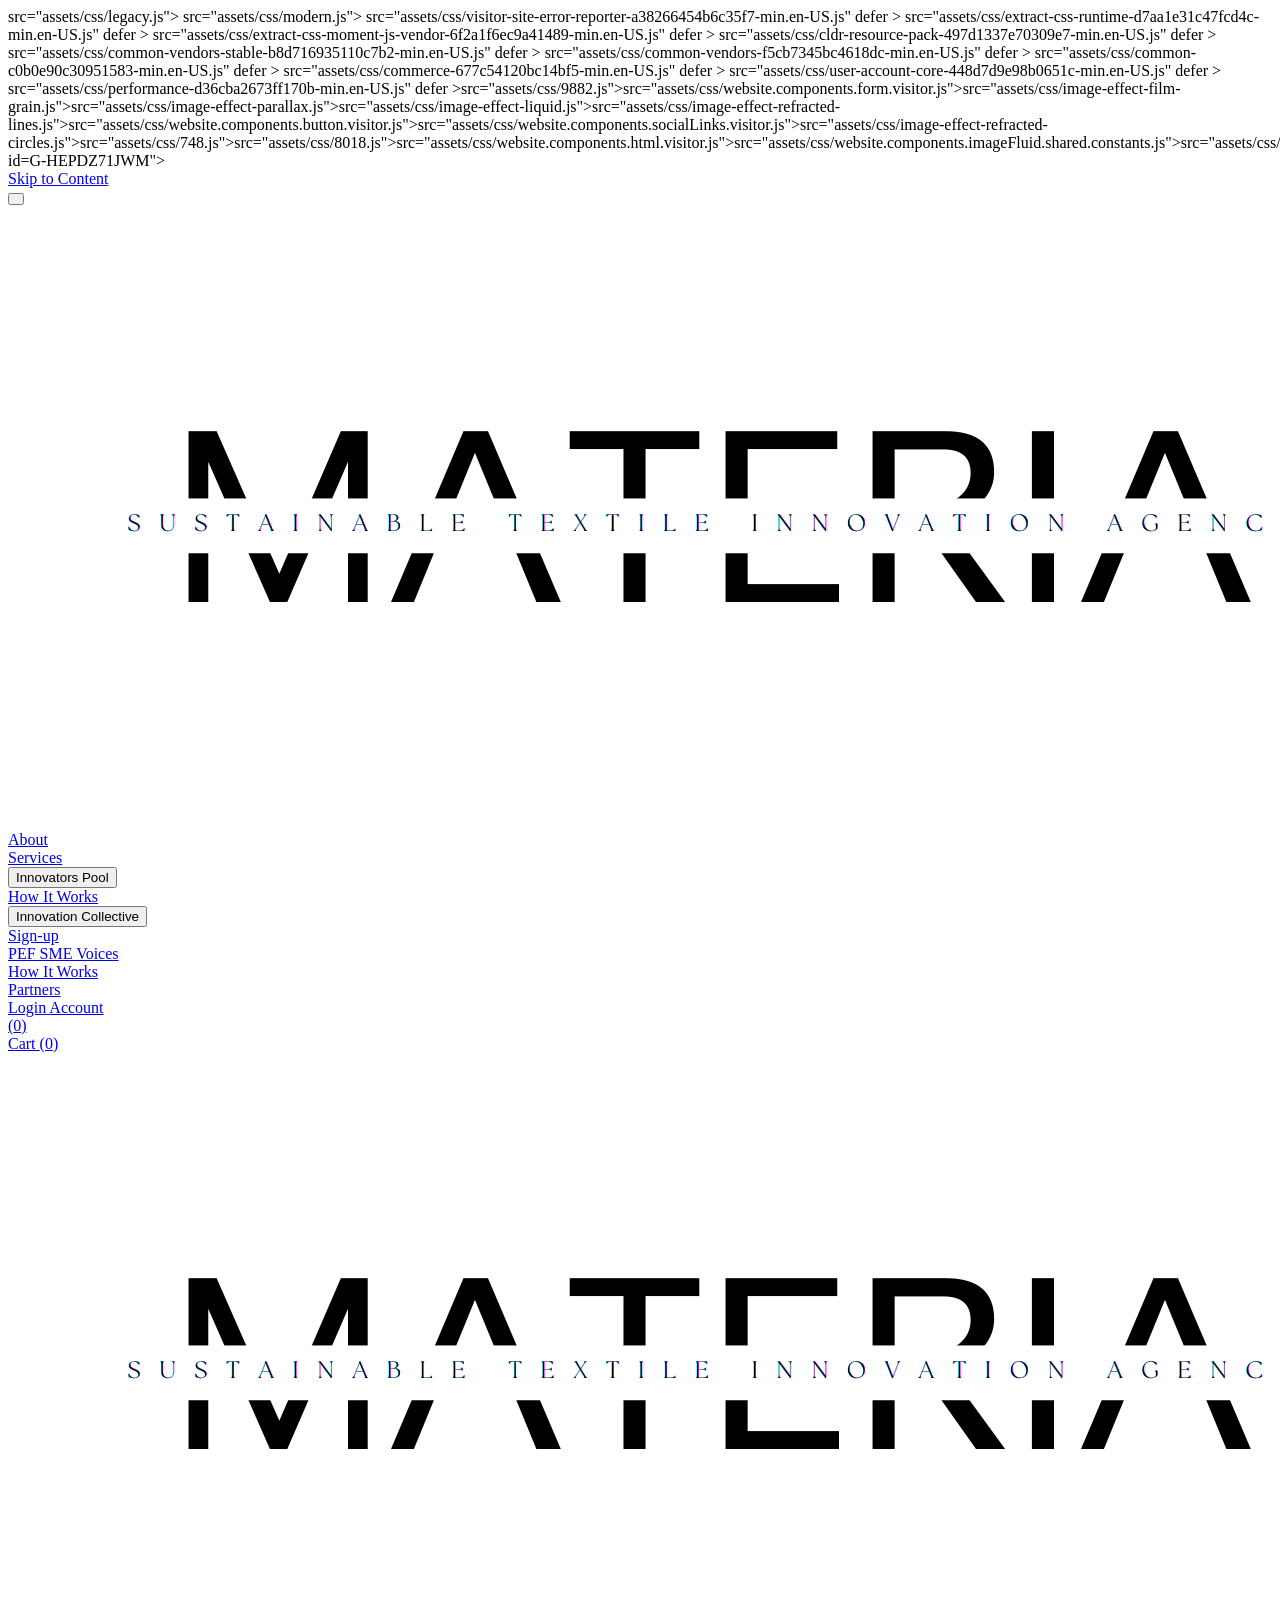
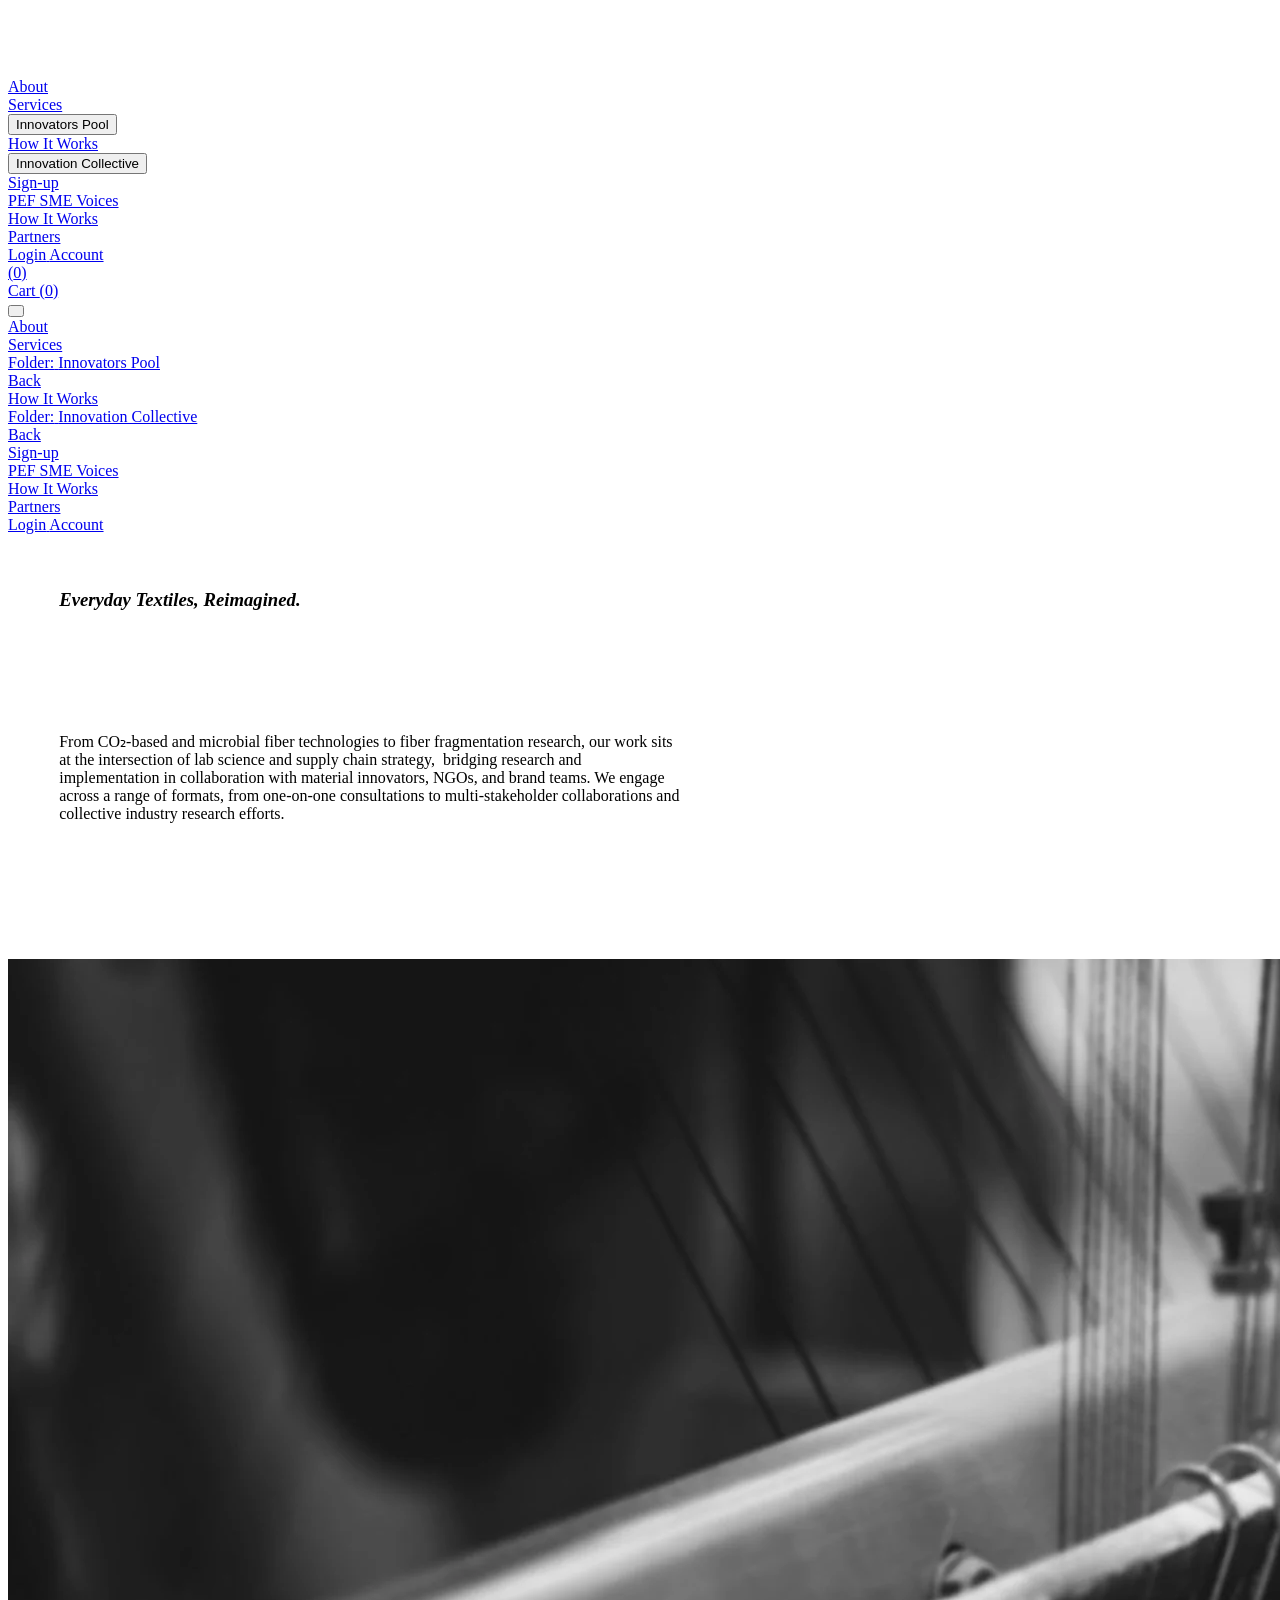
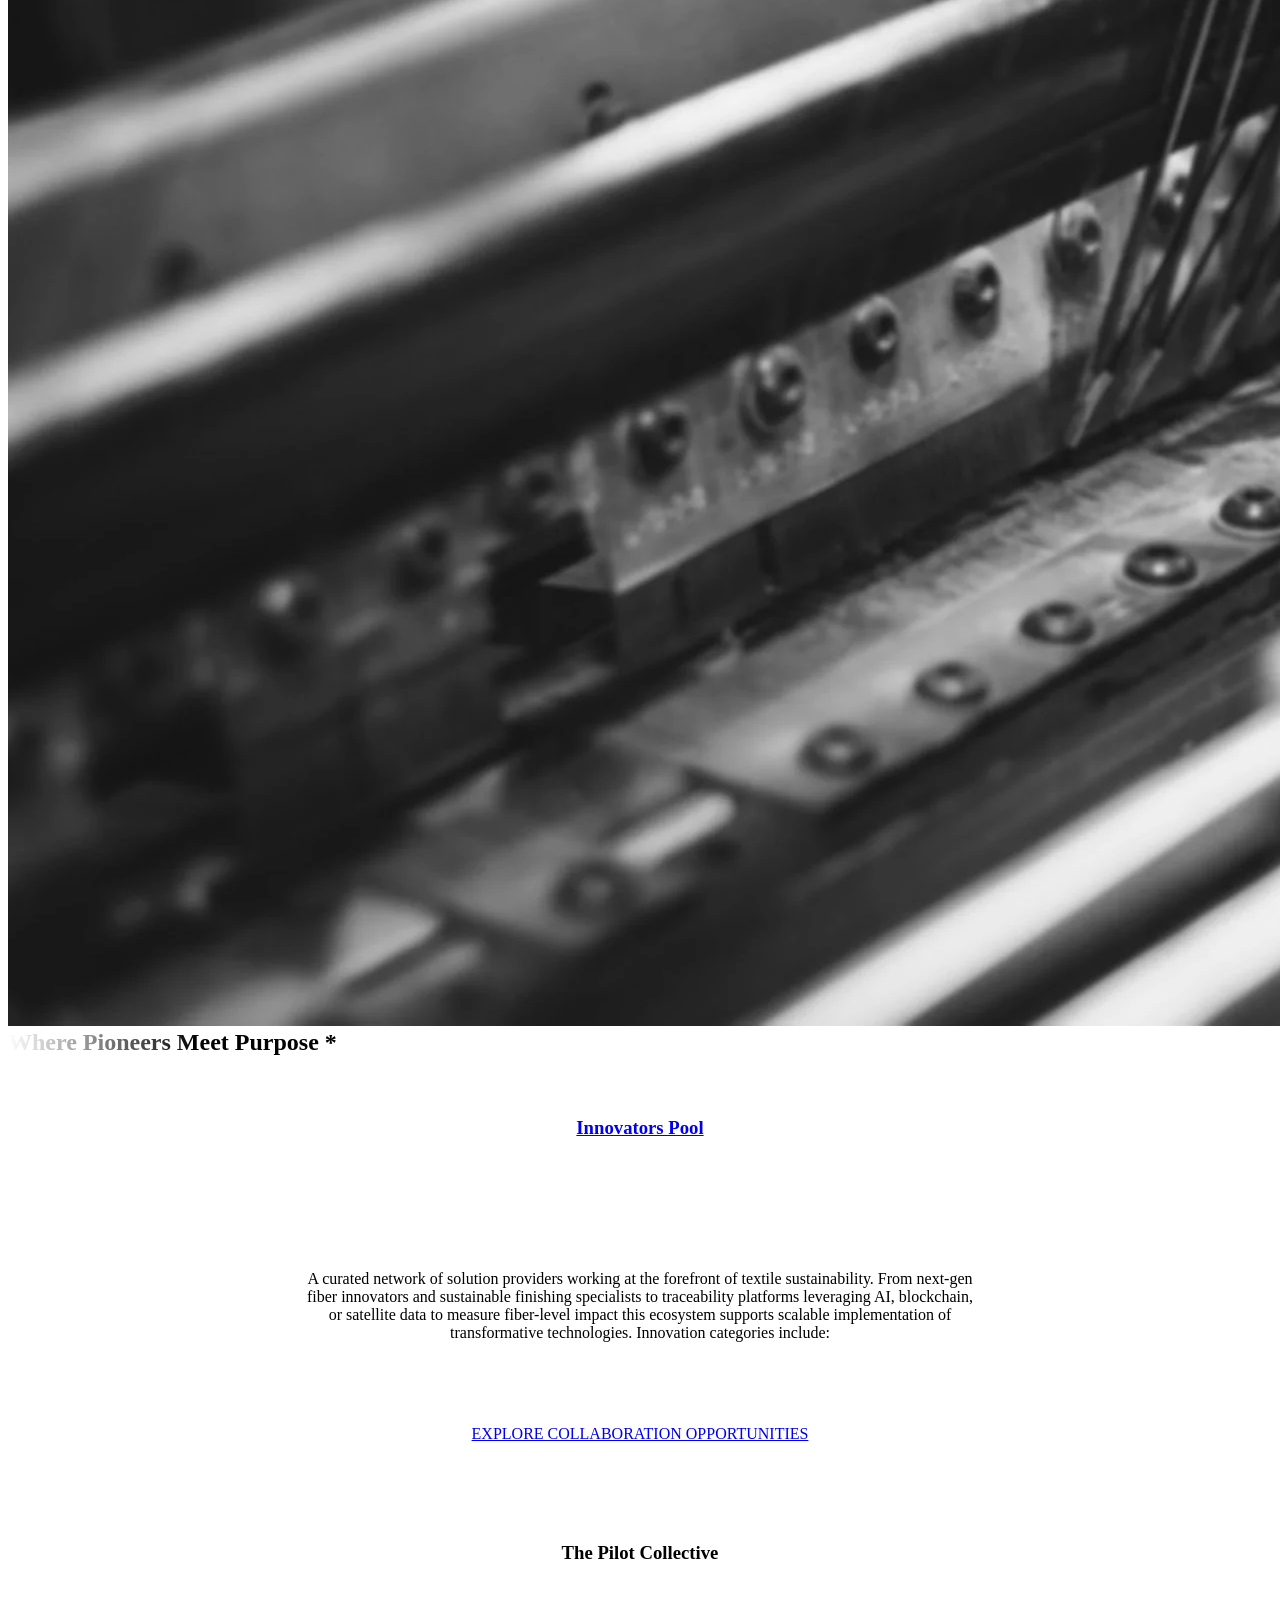
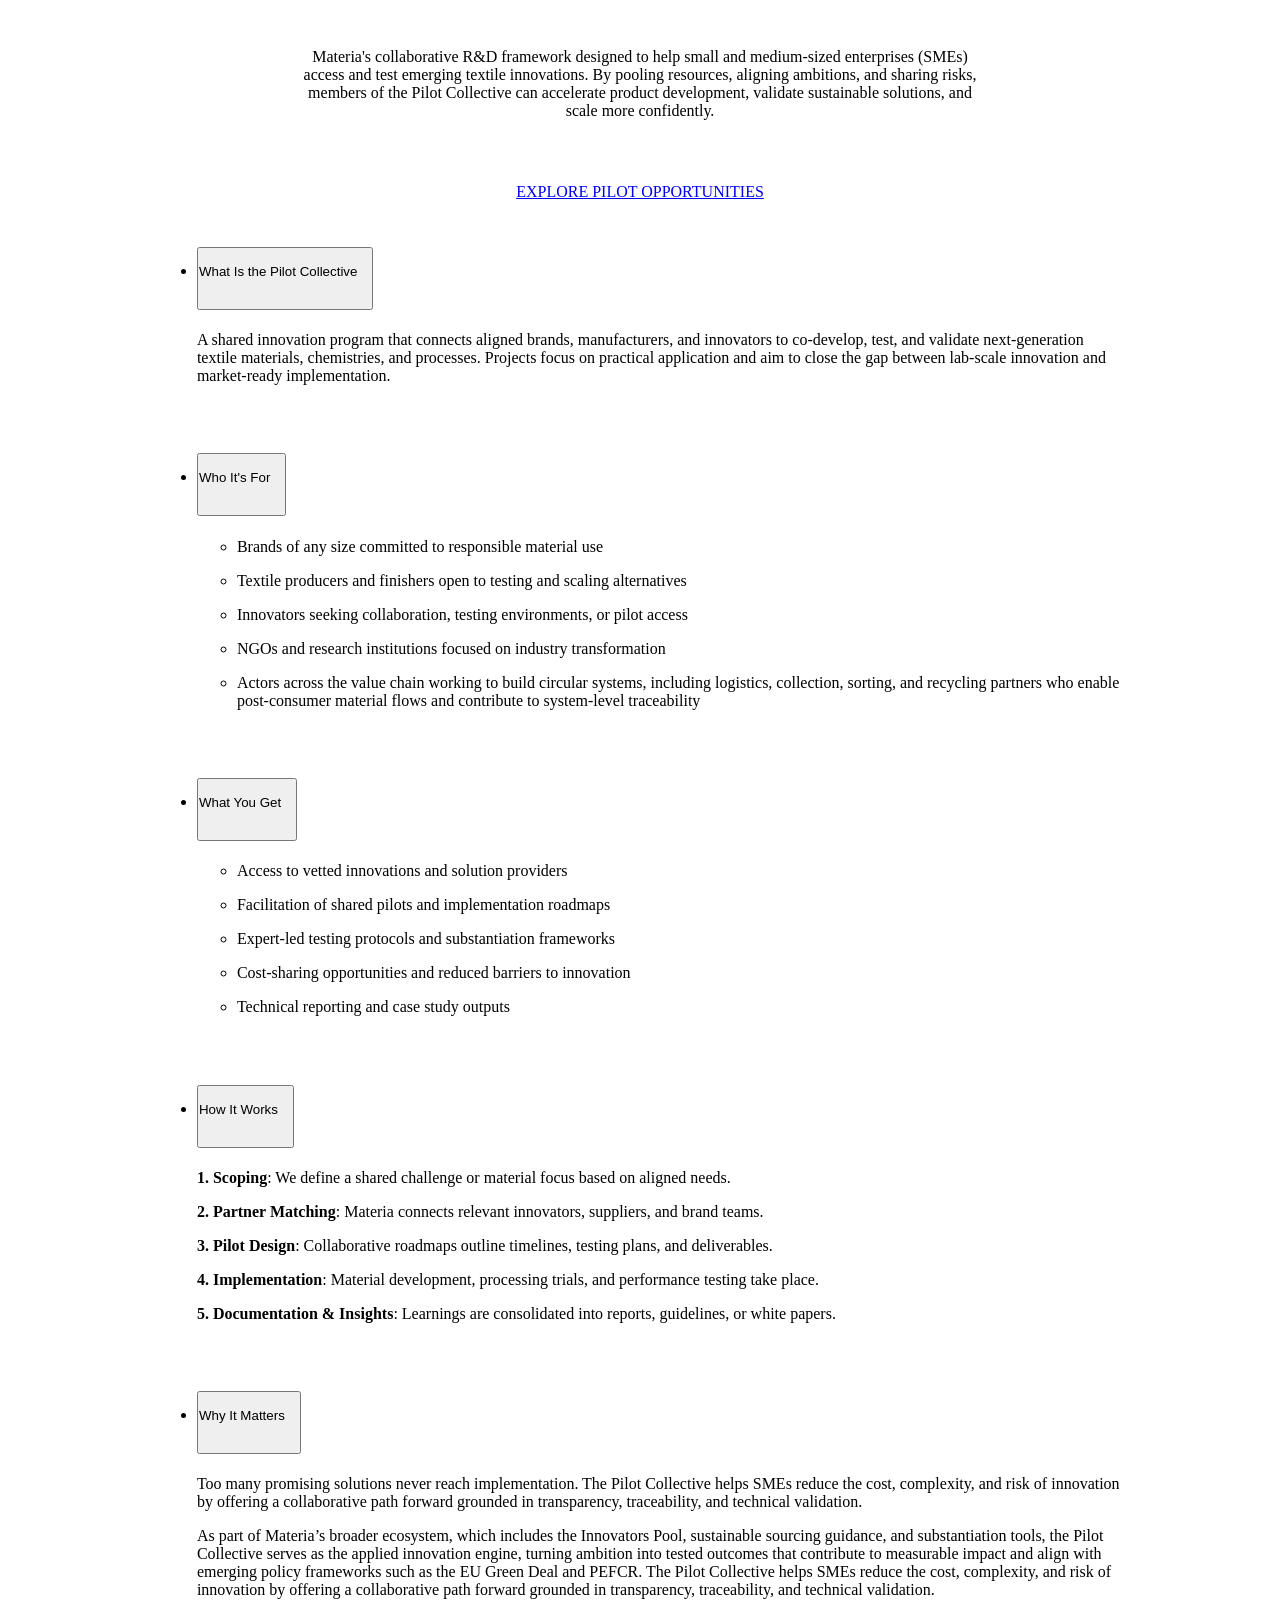
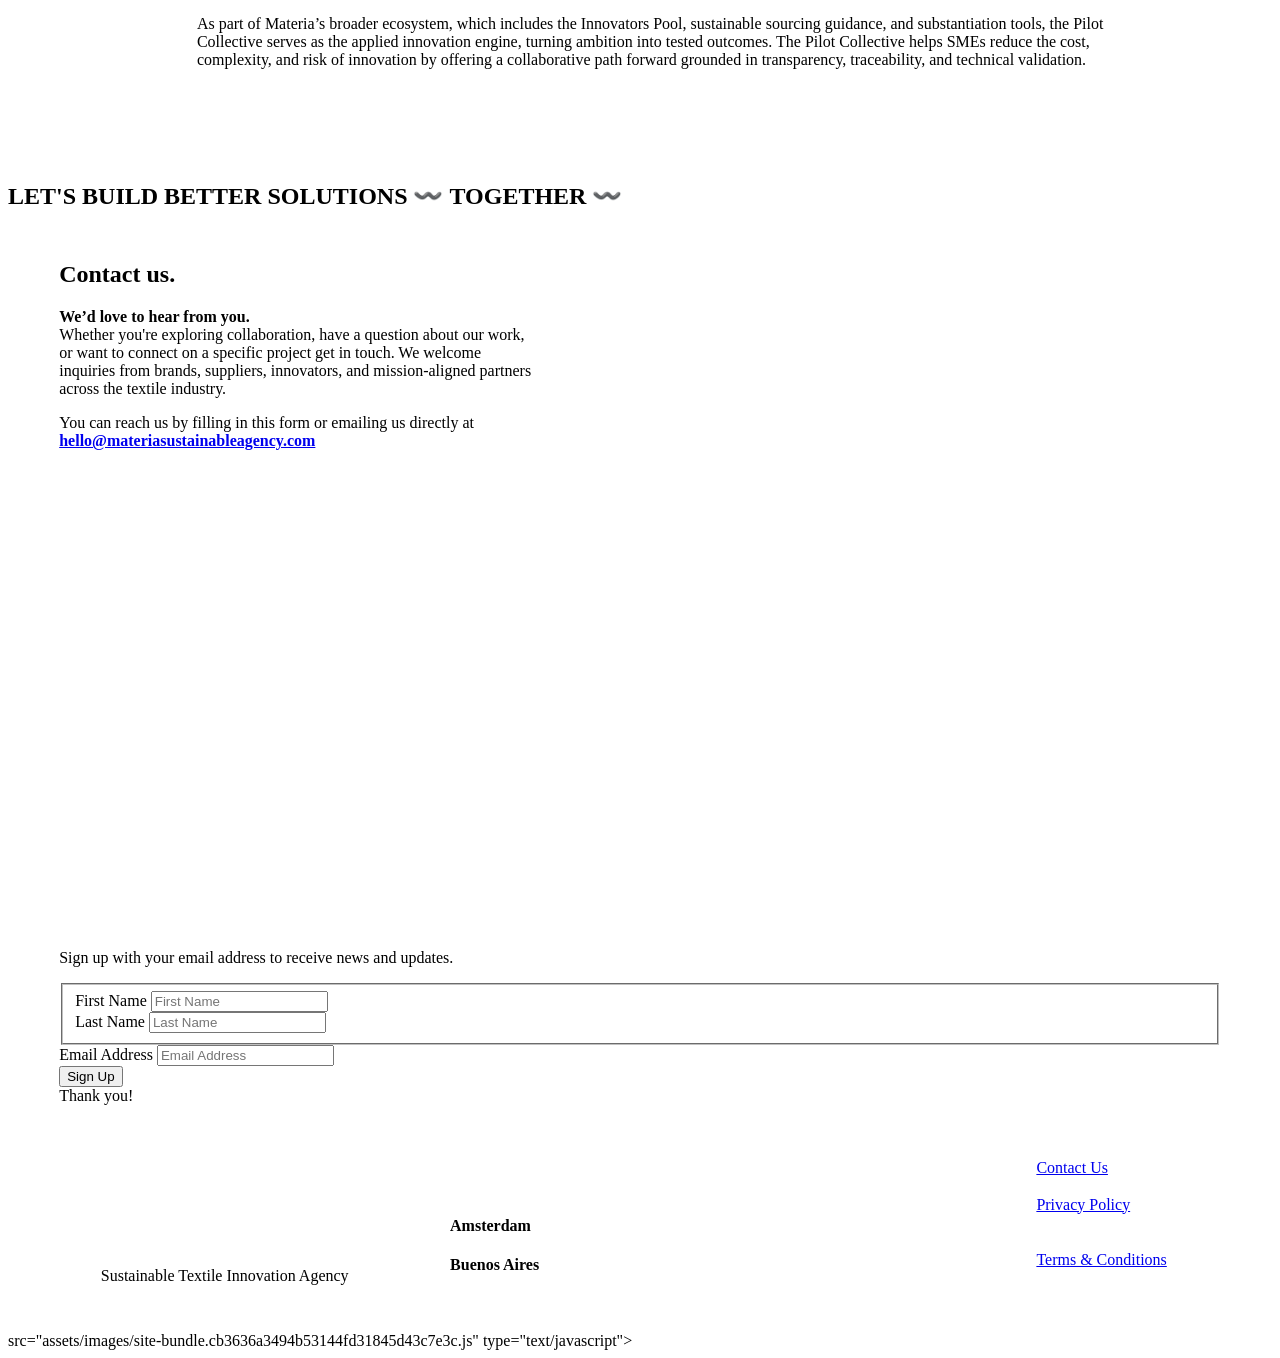
==== index.html @ ab7ad752 "Mirror materiasustainableagency.com — static HTML/CSS site - 14 page templates mirrored from origina" ====
<!doctype html>
<html xmlns:og="http://opengraphprotocol.org/schema/" xmlns:fb="http://www.facebook.com/2008/fbml" lang="en-US"  >
  <head>
    <meta http-equiv="X-UA-Compatible" content="IE=edge,chrome=1">
    <meta name="viewport" content="width=device-width, initial-scale=1">
    <!-- This is Squarespace. --><!-- prism-lizard-k764 -->
<base href="/">
<meta charset="utf-8" />
<title>Materia - Sustainable Textile Innovation Agency | Collaborate for Innovation</title>
<meta http-equiv="Accept-CH" content="Sec-CH-UA-Platform-Version, Sec-CH-UA-Model" /><link rel="icon" type="image/x-icon" href="assets/css/default-favicon.ico"/>
<link rel="canonical" href="index.html"/>
<meta property="og:site_name" content="Materia - Sustainable Textile Innovation Agency"/>
<meta property="og:title" content="Materia - Sustainable Textile Innovation Agency | Collaborate for Innovation"/>
<meta property="og:url" content="https://www.materiasustainableagency.com"/>
<meta property="og:type" content="website"/>
<meta property="og:description" content="Join the Pilot Collective to access sustainable textile innovations through collaboration, resource sharing, and risk reduction for a transformative industry impact."/>
<meta property="og:image" content="http://static1.squarespace.com/static/680e077f65a1b02510ef984a/t/680e09a30bf32423ac5196bc/1745750435104/MATERIA+-+Logo+PNG.png?format=1500w"/>
<meta property="og:image:width" content="1406"/>
<meta property="og:image:height" content="625"/>
<meta itemprop="name" content="Materia - Sustainable Textile Innovation Agency | Collaborate for Innovation"/>
<meta itemprop="url" content="https://www.materiasustainableagency.com"/>
<meta itemprop="description" content="Join the Pilot Collective to access sustainable textile innovations through collaboration, resource sharing, and risk reduction for a transformative industry impact."/>
<meta itemprop="thumbnailUrl" content="http://static1.squarespace.com/static/680e077f65a1b02510ef984a/t/680e09a30bf32423ac5196bc/1745750435104/MATERIA+-+Logo+PNG.png?format=1500w"/>
<link rel="image_src" href="assets/images/MATERIA+-+Logo+PNG.png" />
<meta itemprop="image" content="http://static1.squarespace.com/static/680e077f65a1b02510ef984a/t/680e09a30bf32423ac5196bc/1745750435104/MATERIA+-+Logo+PNG.png?format=1500w"/>
<meta name="twitter:title" content="Materia - Sustainable Textile Innovation Agency | Collaborate for Innovation"/>
<meta name="twitter:image" content="http://static1.squarespace.com/static/680e077f65a1b02510ef984a/t/680e09a30bf32423ac5196bc/1745750435104/MATERIA+-+Logo+PNG.png?format=1500w"/>
<meta name="twitter:url" content="https://www.materiasustainableagency.com"/>
<meta name="twitter:card" content="summary"/>
<meta name="twitter:description" content="Join the Pilot Collective to access sustainable textile innovations through collaboration, resource sharing, and risk reduction for a transformative industry impact."/>
<meta name="description" content="Join the Pilot Collective to access sustainable textile innovations through collaboration, resource sharing, and risk reduction for a transformative industry impact." />

<link rel="preconnect" href="https://fonts.gstatic.com" crossorigin>
<link rel="stylesheet" href="https://fonts.googleapis.com/css2?family=Syne:ital,wght@0,400;0,700&family=Karla:ital,wght@0,400;0,600;0,700;1,400;1,700">src="assets/css/legacy.js"></script>
src="assets/css/modern.js"></script>
<script type="text/javascript">SQUARESPACE_ROLLUPS = {};</script>
<script>(function(rollups, name) { if (!rollups[name]) { rollups[name] = {}; } rollups[name].js = ["//assets.squarespace.com/universal/scripts-compressed/visitor-site-error-reporter-a38266454b6c35f7-min.en-US.js"]; })(SQUARESPACE_ROLLUPS, 'squarespace-visitor_site_error_reporter');</script>
src="assets/css/visitor-site-error-reporter-a38266454b6c35f7-min.en-US.js" defer ></script><script>(function(rollups, name) { if (!rollups[name]) { rollups[name] = {}; } rollups[name].js = ["//assets.squarespace.com/universal/scripts-compressed/extract-css-runtime-d7aa1e31c47fcd4c-min.en-US.js"]; })(SQUARESPACE_ROLLUPS, 'squarespace-extract_css_runtime');</script>
src="assets/css/extract-css-runtime-d7aa1e31c47fcd4c-min.en-US.js" defer ></script><script>(function(rollups, name) { if (!rollups[name]) { rollups[name] = {}; } rollups[name].js = ["//assets.squarespace.com/universal/scripts-compressed/extract-css-moment-js-vendor-6f2a1f6ec9a41489-min.en-US.js"]; })(SQUARESPACE_ROLLUPS, 'squarespace-extract_css_moment_js_vendor');</script>
src="assets/css/extract-css-moment-js-vendor-6f2a1f6ec9a41489-min.en-US.js" defer ></script><script>(function(rollups, name) { if (!rollups[name]) { rollups[name] = {}; } rollups[name].js = ["//assets.squarespace.com/universal/scripts-compressed/cldr-resource-pack-497d1337e70309e7-min.en-US.js"]; })(SQUARESPACE_ROLLUPS, 'squarespace-cldr_resource_pack');</script>
src="assets/css/cldr-resource-pack-497d1337e70309e7-min.en-US.js" defer ></script><script>(function(rollups, name) { if (!rollups[name]) { rollups[name] = {}; } rollups[name].js = ["//assets.squarespace.com/universal/scripts-compressed/common-vendors-stable-b8d716935110c7b2-min.en-US.js"]; })(SQUARESPACE_ROLLUPS, 'squarespace-common_vendors_stable');</script>
src="assets/css/common-vendors-stable-b8d716935110c7b2-min.en-US.js" defer ></script><script>(function(rollups, name) { if (!rollups[name]) { rollups[name] = {}; } rollups[name].js = ["//assets.squarespace.com/universal/scripts-compressed/common-vendors-f5cb7345bc4618dc-min.en-US.js"]; })(SQUARESPACE_ROLLUPS, 'squarespace-common_vendors');</script>
src="assets/css/common-vendors-f5cb7345bc4618dc-min.en-US.js" defer ></script><script>(function(rollups, name) { if (!rollups[name]) { rollups[name] = {}; } rollups[name].js = ["//assets.squarespace.com/universal/scripts-compressed/common-c0b0e90c30951583-min.en-US.js"]; })(SQUARESPACE_ROLLUPS, 'squarespace-common');</script>
src="assets/css/common-c0b0e90c30951583-min.en-US.js" defer ></script><script>(function(rollups, name) { if (!rollups[name]) { rollups[name] = {}; } rollups[name].js = ["//assets.squarespace.com/universal/scripts-compressed/commerce-677c54120bc14bf5-min.en-US.js"]; })(SQUARESPACE_ROLLUPS, 'squarespace-commerce');</script>
src="assets/css/commerce-677c54120bc14bf5-min.en-US.js" defer ></script><script>(function(rollups, name) { if (!rollups[name]) { rollups[name] = {}; } rollups[name].css = ["//assets.squarespace.com/universal/styles-compressed/commerce-d50e5960dc9fd059-min.en-US.css"]; })(SQUARESPACE_ROLLUPS, 'squarespace-commerce');</script>
<link rel="stylesheet" type="text/css" href="assets/css/commerce-d50e5960dc9fd059-min.en-US.css"><script>(function(rollups, name) { if (!rollups[name]) { rollups[name] = {}; } rollups[name].js = ["//assets.squarespace.com/universal/scripts-compressed/user-account-core-448d7d9e98b0651c-min.en-US.js"]; })(SQUARESPACE_ROLLUPS, 'squarespace-user_account_core');</script>
src="assets/css/user-account-core-448d7d9e98b0651c-min.en-US.js" defer ></script><script>(function(rollups, name) { if (!rollups[name]) { rollups[name] = {}; } rollups[name].css = ["//assets.squarespace.com/universal/styles-compressed/user-account-core-26ba6780417ce392-min.en-US.css"]; })(SQUARESPACE_ROLLUPS, 'squarespace-user_account_core');</script>
<link rel="stylesheet" type="text/css" href="assets/css/user-account-core-26ba6780417ce392-min.en-US.css"><script>(function(rollups, name) { if (!rollups[name]) { rollups[name] = {}; } rollups[name].js = ["//assets.squarespace.com/universal/scripts-compressed/performance-d36cba2673ff170b-min.en-US.js"]; })(SQUARESPACE_ROLLUPS, 'squarespace-performance');</script>
src="assets/css/performance-d36cba2673ff170b-min.en-US.js" defer ></script><script data-name="static-context">Static = window.Static || {}; Static.SQUARESPACE_CONTEXT = {"betaFeatureFlags":["campaigns_thumbnail_layout","campaigns_discount_section_in_automations","enable_modernized_pdp_m3_fluid","marketing_landing_page","i18n_beta_website_locales","supports_versioned_template_assets","enable_modernized_pdp_m3_layout_ux","new_stacked_index","scripts_defer","contacts_and_campaigns_redesign","marketing_automations","campaigns_new_image_layout_picker","enable_form_submission_trigger","campaigns_table_v2","campaigns_merch_state","modernized-pdp-m2-enabled","override_block_styles","nested_categories","campaigns_import_discounts","campaigns_discount_section_in_blasts","member_areas_feature"],"facebookAppId":"314192535267336","facebookApiVersion":"v6.0","rollups":{"squarespace-announcement-bar":{"js":"//assets.squarespace.com/universal/scripts-compressed/announcement-bar-7d23b797b928ad79-min.en-US.js"},"squarespace-audio-player":{"css":"//assets.squarespace.com/universal/styles-compressed/audio-player-b05f5197a871c566-min.en-US.css","js":"//assets.squarespace.com/universal/scripts-compressed/audio-player-c60bb2be73b38499-min.en-US.js"},"squarespace-blog-collection-list":{"css":"//assets.squarespace.com/universal/styles-compressed/blog-collection-list-b4046463b72f34e2-min.en-US.css","js":"//assets.squarespace.com/universal/scripts-compressed/blog-collection-list-15fe8e2040ce7dfd-min.en-US.js"},"squarespace-calendar-block-renderer":{"css":"//assets.squarespace.com/universal/styles-compressed/calendar-block-renderer-c3fef2a497c8e56b-min.en-US.css","js":"//assets.squarespace.com/universal/scripts-compressed/calendar-block-renderer-7a7aa8ffdf04fbd6-min.en-US.js"},"squarespace-chartjs-helpers":{"css":"//assets.squarespace.com/universal/styles-compressed/chartjs-helpers-96b256171ee039c1-min.en-US.css","js":"//assets.squarespace.com/universal/scripts-compressed/chartjs-helpers-c8071a4b9e053ae8-min.en-US.js"},"squarespace-comments":{"css":"//assets.squarespace.com/universal/styles-compressed/comments-b49401c177b09d3a-min.en-US.css","js":"//assets.squarespace.com/universal/scripts-compressed/comments-bddefb890ea5dcc1-min.en-US.js"},"squarespace-custom-css-popup":{"css":"//assets.squarespace.com/universal/styles-compressed/custom-css-popup-1a480b1e385012d9-min.en-US.css","js":"//assets.squarespace.com/universal/scripts-compressed/custom-css-popup-c6845792188dd355-min.en-US.js"},"squarespace-dialog":{"css":"//assets.squarespace.com/universal/styles-compressed/dialog-86aacd645d83874c-min.en-US.css","js":"//assets.squarespace.com/universal/scripts-compressed/dialog-43af232b5b9f10e8-min.en-US.js"},"squarespace-events-collection":{"css":"//assets.squarespace.com/universal/styles-compressed/events-collection-c3fef2a497c8e56b-min.en-US.css","js":"//assets.squarespace.com/universal/scripts-compressed/events-collection-08c340e60b427cf7-min.en-US.js"},"squarespace-form-rendering-utils":{"js":"//assets.squarespace.com/universal/scripts-compressed/form-rendering-utils-f153db27a619c85b-min.en-US.js"},"squarespace-forms":{"css":"//assets.squarespace.com/universal/styles-compressed/forms-0afd3c6ac30bbab1-min.en-US.css","js":"//assets.squarespace.com/universal/scripts-compressed/forms-a9900fac37551bbd-min.en-US.js"},"squarespace-gallery-collection-list":{"css":"//assets.squarespace.com/universal/styles-compressed/gallery-collection-list-b4046463b72f34e2-min.en-US.css","js":"//assets.squarespace.com/universal/scripts-compressed/gallery-collection-list-8b143e186ac2fb87-min.en-US.js"},"squarespace-image-zoom":{"css":"//assets.squarespace.com/universal/styles-compressed/image-zoom-b4046463b72f34e2-min.en-US.css","js":"//assets.squarespace.com/universal/scripts-compressed/image-zoom-8cdcb4f2aa4cc393-min.en-US.js"},"squarespace-pinterest":{"css":"//assets.squarespace.com/universal/styles-compressed/pinterest-b4046463b72f34e2-min.en-US.css","js":"//assets.squarespace.com/universal/scripts-compressed/pinterest-ef1ddf1938bbe1ec-min.en-US.js"},"squarespace-popup-overlay":{"css":"//assets.squarespace.com/universal/styles-compressed/popup-overlay-b742b752f5880972-min.en-US.css","js":"//assets.squarespace.com/universal/scripts-compressed/popup-overlay-4863f7c71140b0ee-min.en-US.js"},"squarespace-product-quick-view":{"css":"//assets.squarespace.com/universal/styles-compressed/product-quick-view-0afd3c6ac30bbab1-min.en-US.css","js":"//assets.squarespace.com/universal/scripts-compressed/product-quick-view-365d5c8704bf158d-min.en-US.js"},"squarespace-products-collection-item-v2":{"css":"//assets.squarespace.com/universal/styles-compressed/products-collection-item-v2-b4046463b72f34e2-min.en-US.css","js":"//assets.squarespace.com/universal/scripts-compressed/products-collection-item-v2-cde985e705f7f8f3-min.en-US.js"},"squarespace-products-collection-list-v2":{"css":"//assets.squarespace.com/universal/styles-compressed/products-collection-list-v2-b4046463b72f34e2-min.en-US.css","js":"//assets.squarespace.com/universal/scripts-compressed/products-collection-list-v2-3ad779aab89e1fdd-min.en-US.js"},"squarespace-search-page":{"css":"//assets.squarespace.com/universal/styles-compressed/search-page-90a67fc09b9b32c6-min.en-US.css","js":"//assets.squarespace.com/universal/scripts-compressed/search-page-e7552dee9c46a35f-min.en-US.js"},"squarespace-search-preview":{"js":"//assets.squarespace.com/universal/scripts-compressed/search-preview-652967ae9419c5e6-min.en-US.js"},"squarespace-simple-liking":{"css":"//assets.squarespace.com/universal/styles-compressed/simple-liking-701bf8bbc05ec6aa-min.en-US.css","js":"//assets.squarespace.com/universal/scripts-compressed/simple-liking-920708d91ca1d6da-min.en-US.js"},"squarespace-social-buttons":{"css":"//assets.squarespace.com/universal/styles-compressed/social-buttons-95032e5fa98e47a5-min.en-US.css","js":"//assets.squarespace.com/universal/scripts-compressed/social-buttons-1cde5dc3ac3f3630-min.en-US.js"},"squarespace-tourdates":{"css":"//assets.squarespace.com/universal/styles-compressed/tourdates-b4046463b72f34e2-min.en-US.css","js":"//assets.squarespace.com/universal/scripts-compressed/tourdates-fe17d9f37d1b39bd-min.en-US.js"},"squarespace-website-overlays-manager":{"css":"//assets.squarespace.com/universal/styles-compressed/website-overlays-manager-07ea5a4e004e6710-min.en-US.css","js":"//assets.squarespace.com/universal/scripts-compressed/website-overlays-manager-630f95445a578b38-min.en-US.js"}},"pageType":2,"website":{"id":"680e077f65a1b02510ef984a","identifier":"prism-lizard-k764","websiteType":1,"contentModifiedOn":1774958590339,"cloneable":false,"hasBeenCloneable":false,"siteStatus":{},"language":"en-US","translationLocale":"en-US","formattingLocale":"en-US","timeZone":"Europe/Amsterdam","machineTimeZoneOffset":7200000,"timeZoneOffset":7200000,"timeZoneAbbr":"CEST","siteTitle":"Materia - Sustainable Textile Innovation Agency","fullSiteTitle":"Materia - Sustainable Textile Innovation Agency | Collaborate for Innovation","location":{},"logoImageId":"680e09a30bf32423ac5196bc","shareButtonOptions":{"8":true,"4":true,"3":true,"7":true,"1":true,"6":true,"2":true},"logoImageUrl":"//images.squarespace-cdn.com/content/v1/680e077f65a1b02510ef984a/61386ba9-0ee8-4f7d-9ab0-135125fefe93/MATERIA+-+Logo+PNG.png","authenticUrl":"https://www.materiasustainableagency.com","internalUrl":"https://prism-lizard-k764.squarespace.com","baseUrl":"https://www.materiasustainableagency.com","primaryDomain":"www.materiasustainableagency.com","sslSetting":3,"isHstsEnabled":true,"socialAccounts":[{"serviceId":65,"screenname":"LinkedIn","addedOn":1746877442982,"profileUrl":"https://www.linkedin.com/company/materia-sustainable-textile-innovation-agency/","iconEnabled":true,"serviceName":"linkedin-unauth"},{"serviceId":64,"screenname":"Instagram","addedOn":1746908213581,"profileUrl":"http://instagram.com/materiasustainableagency","iconEnabled":true,"serviceName":"instagram-unauth"}],"typekitId":"","statsMigrated":false,"imageMetadataProcessingEnabled":false,"screenshotId":"3ccc107c9983d16a35c9fac1e301f8f6c430a907052555e710e66af5d8930248","captchaSettings":{"siteKey":"","enabledForDonations":false},"showOwnerLogin":false},"websiteSettings":{"id":"680e078065a1b02510ef9851","websiteId":"680e077f65a1b02510ef984a","subjects":[],"country":"NL","state":"NH","simpleLikingEnabled":true,"mobileInfoBarSettings":{"isContactEmailEnabled":false,"isContactPhoneNumberEnabled":false,"isLocationEnabled":false,"isBusinessHoursEnabled":false},"announcementBarSettings":{"style":2,"text":"<p data-rte-preserve-empty=\"true\" style=\"white-space:pre-wrap;\">\uD83D\uDEA8 <strong>SME VOICES NEEDED</strong>: Make your voice heard\u2014share how PEF shows up in your business. <strong>Take the 10-min PEF SME Voices survey now!</strong></p>","clickthroughUrl":{"url":"/pef-sme-voices-form","newWindow":true}},"commentLikesAllowed":true,"commentAnonAllowed":true,"commentThreaded":true,"commentApprovalRequired":false,"commentAvatarsOn":true,"commentSortType":2,"commentFlagThreshold":0,"commentFlagsAllowed":true,"commentEnableByDefault":true,"commentDisableAfterDaysDefault":0,"disqusShortname":"","commentsEnabled":false,"businessHours":{},"storeSettings":{"returnPolicy":null,"termsOfService":null,"privacyPolicy":null,"expressCheckout":false,"continueShoppingLinkUrl":"/","useLightCart":false,"showNoteField":false,"shippingCountryDefaultValue":"US","billToShippingDefaultValue":false,"showShippingPhoneNumber":true,"isShippingPhoneRequired":false,"showBillingPhoneNumber":true,"isBillingPhoneRequired":false,"currenciesSupported":["USD","CAD","GBP","AUD","EUR","CHF","NOK","SEK","DKK","NZD","SGD","MXN","HKD","CZK","ILS","MYR","RUB","PHP","PLN","THB","BRL","ARS","COP","IDR","INR","JPY","ZAR"],"defaultCurrency":"USD","selectedCurrency":"EUR","measurementStandard":1,"showCustomCheckoutForm":false,"checkoutPageMarketingOptInEnabled":true,"enableMailingListOptInByDefault":false,"sameAsRetailLocation":false,"merchandisingSettings":{"scarcityEnabledOnProductItems":false,"scarcityEnabledOnProductBlocks":false,"scarcityMessageType":"DEFAULT_SCARCITY_MESSAGE","scarcityThreshold":10,"multipleQuantityAllowedForServices":true,"restockNotificationsEnabled":false,"restockNotificationsSuccessText":"","restockNotificationsMailingListSignUpEnabled":false,"relatedProductsEnabled":false,"relatedProductsOrdering":"random","soldOutVariantsDropdownDisabled":false,"productComposerOptedIn":false,"productComposerABTestOptedOut":false,"productReviewsEnabled":false},"minimumOrderSubtotalEnabled":false,"minimumOrderSubtotal":{"currency":"EUR","value":"0.00"},"addToCartConfirmationType":2,"isLive":false,"multipleQuantityAllowedForServices":true},"useEscapeKeyToLogin":false,"ssBadgeType":1,"ssBadgePosition":4,"ssBadgeVisibility":1,"ssBadgeDevices":1,"pinterestOverlayOptions":{"mode":"disabled"},"userAccountsSettings":{"loginAllowed":true,"signupAllowed":true}},"cookieSettings":{"isCookieBannerEnabled":false,"isRestrictiveCookiePolicyEnabled":false,"cookieBannerText":"","cookieBannerTheme":"","cookieBannerVariant":"","cookieBannerPosition":"","cookieBannerCtaVariant":"","cookieBannerCtaText":"","cookieBannerAcceptType":"OPT_IN","cookieBannerOptOutCtaText":"","cookieBannerHasOptOut":false,"cookieBannerHasManageCookies":true,"cookieBannerManageCookiesLabel":"","cookieBannerSavedPreferencesText":"","cookieBannerSavedPreferencesLayout":"PILL"},"websiteCloneable":false,"collection":{"title":"Home","id":"680e08c4e53c771516bb6bfc","fullUrl":"/","type":10,"permissionType":1},"subscribed":false,"appDomain":"squarespace.com","templateTweakable":true,"tweakJSON":{"form-use-theme-colors":"true","header-logo-height":"133px","header-mobile-logo-max-height":"66px","header-vert-padding":"0.0vw","header-width":"Inset","maxPageWidth":"1400px","mobile-header-vert-padding":"6vw","pagePadding":"4vw","tweak-blog-alternating-side-by-side-image-aspect-ratio":"1:1 Square","tweak-blog-alternating-side-by-side-image-spacing":"6%","tweak-blog-alternating-side-by-side-meta-spacing":"20px","tweak-blog-alternating-side-by-side-primary-meta":"Categories","tweak-blog-alternating-side-by-side-read-more-spacing":"20px","tweak-blog-alternating-side-by-side-secondary-meta":"Date","tweak-blog-basic-grid-columns":"3","tweak-blog-basic-grid-image-aspect-ratio":"3:2 Standard","tweak-blog-basic-grid-image-spacing":"35px","tweak-blog-basic-grid-meta-spacing":"25px","tweak-blog-basic-grid-primary-meta":"Categories","tweak-blog-basic-grid-read-more-spacing":"20px","tweak-blog-basic-grid-secondary-meta":"Date","tweak-blog-item-custom-width":"50","tweak-blog-item-show-author-profile":"false","tweak-blog-item-width":"Medium","tweak-blog-masonry-columns":"2","tweak-blog-masonry-horizontal-spacing":"30px","tweak-blog-masonry-image-spacing":"20px","tweak-blog-masonry-meta-spacing":"20px","tweak-blog-masonry-primary-meta":"Categories","tweak-blog-masonry-read-more-spacing":"20px","tweak-blog-masonry-secondary-meta":"Date","tweak-blog-masonry-vertical-spacing":"30px","tweak-blog-side-by-side-image-aspect-ratio":"1:1 Square","tweak-blog-side-by-side-image-spacing":"6%","tweak-blog-side-by-side-meta-spacing":"20px","tweak-blog-side-by-side-primary-meta":"Categories","tweak-blog-side-by-side-read-more-spacing":"20px","tweak-blog-side-by-side-secondary-meta":"Date","tweak-blog-single-column-image-spacing":"50px","tweak-blog-single-column-meta-spacing":"30px","tweak-blog-single-column-primary-meta":"Categories","tweak-blog-single-column-read-more-spacing":"15px","tweak-blog-single-column-secondary-meta":"Date","tweak-events-stacked-show-thumbnails":"true","tweak-events-stacked-thumbnail-size":"3:2 Standard","tweak-fixed-header":"false","tweak-fixed-header-style":"Basic","tweak-global-animations-animation-curve":"ease","tweak-global-animations-animation-delay":"0.1s","tweak-global-animations-animation-duration":"0.1s","tweak-global-animations-animation-style":"fade","tweak-global-animations-animation-type":"none","tweak-global-animations-complexity-level":"detailed","tweak-global-animations-enabled":"false","tweak-portfolio-grid-basic-custom-height":"50","tweak-portfolio-grid-overlay-custom-height":"50","tweak-portfolio-hover-follow-acceleration":"10%","tweak-portfolio-hover-follow-animation-duration":"Fast","tweak-portfolio-hover-follow-animation-type":"Fade","tweak-portfolio-hover-follow-delimiter":"Bullet","tweak-portfolio-hover-follow-front":"false","tweak-portfolio-hover-follow-layout":"Inline","tweak-portfolio-hover-follow-size":"50","tweak-portfolio-hover-follow-text-spacing-x":"1.5","tweak-portfolio-hover-follow-text-spacing-y":"1.5","tweak-portfolio-hover-static-animation-duration":"Fast","tweak-portfolio-hover-static-animation-type":"Fade","tweak-portfolio-hover-static-delimiter":"Hyphen","tweak-portfolio-hover-static-front":"true","tweak-portfolio-hover-static-layout":"Inline","tweak-portfolio-hover-static-size":"50","tweak-portfolio-hover-static-text-spacing-x":"1.5","tweak-portfolio-hover-static-text-spacing-y":"1.5","tweak-portfolio-index-background-animation-duration":"Medium","tweak-portfolio-index-background-animation-type":"Fade","tweak-portfolio-index-background-custom-height":"50","tweak-portfolio-index-background-delimiter":"None","tweak-portfolio-index-background-height":"Large","tweak-portfolio-index-background-horizontal-alignment":"Center","tweak-portfolio-index-background-link-format":"Stacked","tweak-portfolio-index-background-persist":"false","tweak-portfolio-index-background-vertical-alignment":"Middle","tweak-portfolio-index-background-width":"Full","tweak-transparent-header":"false"},"templateId":"5c5a519771c10ba3470d8101","templateVersion":"7.1","pageFeatures":[1,2,4],"gmRenderKey":"QUl6YVN5Q0JUUk9xNkx1dkZfSUUxcjQ2LVQ0QWVUU1YtMGQ3bXk4","templateScriptsRootUrl":"https://static1.squarespace.com/static/vta/5c5a519771c10ba3470d8101/scripts/","impersonatedSession":false,"demoCollections":[],"tzData":{"zones":[[60,"EU","CE%sT",null]],"rules":{"EU":[[1981,"max",null,"Mar","lastSun","1:00u","1:00","S"],[1996,"max",null,"Oct","lastSun","1:00u","0",null]]}},"showAnnouncementBar":true,"recaptchaEnterpriseContext":{"recaptchaEnterpriseSiteKey":"6LdDFQwjAAAAAPigEvvPgEVbb7QBm-TkVJdDTlAv"},"i18nContext":{"timeZoneData":{"id":"Europe/Brussels","name":"Central European Time"}},"env":"PRODUCTION","visitorFormContext":{"formFieldFormats":{"initialPhoneFormat":{"id":0,"type":"PHONE_NUMBER","country":"NL","labelLocale":"en-US","fields":[{"type":"FIELD","label":"1","identifier":"1","length":1,"required":false,"metadata":{}},{"type":"SEPARATOR","label":" ","identifier":"Space","length":0,"required":false,"metadata":{}},{"type":"FIELD","label":"2","identifier":"2","length":19,"required":false,"metadata":{}}]},"initialNameOrder":"GIVEN_FIRST","initialAddressFormat":{"id":0,"type":"ADDRESS","country":"NL","labelLocale":"en","fields":[{"type":"FIELD","label":"Address Line 1","identifier":"Line1","length":0,"required":true,"metadata":{"autocomplete":"address-line1"}},{"type":"SEPARATOR","label":"\n","identifier":"Newline","length":0,"required":false,"metadata":{}},{"type":"FIELD","label":"Address Line 2","identifier":"Line2","length":0,"required":false,"metadata":{"autocomplete":"address-line2"}},{"type":"SEPARATOR","label":"\n","identifier":"Newline","length":0,"required":false,"metadata":{}},{"type":"FIELD","label":"Postcode","identifier":"Zip","length":0,"required":true,"metadata":{"autocomplete":"postal-code"}},{"type":"SEPARATOR","label":" ","identifier":"Space","length":0,"required":false,"metadata":{}},{"type":"FIELD","label":"City","identifier":"City","length":0,"required":true,"metadata":{"autocomplete":"address-level1"}}]},"countries":[{"name":"Afghanistan","code":"AF","phoneCode":"+93"},{"name":"\u00C5land Islands","code":"AX","phoneCode":"+358"},{"name":"Albania","code":"AL","phoneCode":"+355"},{"name":"Algeria","code":"DZ","phoneCode":"+213"},{"name":"American Samoa","code":"AS","phoneCode":"+1"},{"name":"Andorra","code":"AD","phoneCode":"+376"},{"name":"Angola","code":"AO","phoneCode":"+244"},{"name":"Anguilla","code":"AI","phoneCode":"+1"},{"name":"Antigua & Barbuda","code":"AG","phoneCode":"+1"},{"name":"Argentina","code":"AR","phoneCode":"+54"},{"name":"Armenia","code":"AM","phoneCode":"+374"},{"name":"Aruba","code":"AW","phoneCode":"+297"},{"name":"Ascension Island","code":"AC","phoneCode":"+247"},{"name":"Australia","code":"AU","phoneCode":"+61"},{"name":"Austria","code":"AT","phoneCode":"+43"},{"name":"Azerbaijan","code":"AZ","phoneCode":"+994"},{"name":"Bahamas","code":"BS","phoneCode":"+1"},{"name":"Bahrain","code":"BH","phoneCode":"+973"},{"name":"Bangladesh","code":"BD","phoneCode":"+880"},{"name":"Barbados","code":"BB","phoneCode":"+1"},{"name":"Belarus","code":"BY","phoneCode":"+375"},{"name":"Belgium","code":"BE","phoneCode":"+32"},{"name":"Belize","code":"BZ","phoneCode":"+501"},{"name":"Benin","code":"BJ","phoneCode":"+229"},{"name":"Bermuda","code":"BM","phoneCode":"+1"},{"name":"Bhutan","code":"BT","phoneCode":"+975"},{"name":"Bolivia","code":"BO","phoneCode":"+591"},{"name":"Bosnia & Herzegovina","code":"BA","phoneCode":"+387"},{"name":"Botswana","code":"BW","phoneCode":"+267"},{"name":"Brazil","code":"BR","phoneCode":"+55"},{"name":"British Indian Ocean Territory","code":"IO","phoneCode":"+246"},{"name":"British Virgin Islands","code":"VG","phoneCode":"+1"},{"name":"Brunei","code":"BN","phoneCode":"+673"},{"name":"Bulgaria","code":"BG","phoneCode":"+359"},{"name":"Burkina Faso","code":"BF","phoneCode":"+226"},{"name":"Burundi","code":"BI","phoneCode":"+257"},{"name":"Cambodia","code":"KH","phoneCode":"+855"},{"name":"Cameroon","code":"CM","phoneCode":"+237"},{"name":"Canada","code":"CA","phoneCode":"+1"},{"name":"Cape Verde","code":"CV","phoneCode":"+238"},{"name":"Caribbean Netherlands","code":"BQ","phoneCode":"+599"},{"name":"Cayman Islands","code":"KY","phoneCode":"+1"},{"name":"Central African Republic","code":"CF","phoneCode":"+236"},{"name":"Chad","code":"TD","phoneCode":"+235"},{"name":"Chile","code":"CL","phoneCode":"+56"},{"name":"China","code":"CN","phoneCode":"+86"},{"name":"Christmas Island","code":"CX","phoneCode":"+61"},{"name":"Cocos (Keeling) Islands","code":"CC","phoneCode":"+61"},{"name":"Colombia","code":"CO","phoneCode":"+57"},{"name":"Comoros","code":"KM","phoneCode":"+269"},{"name":"Congo - Brazzaville","code":"CG","phoneCode":"+242"},{"name":"Congo - Kinshasa","code":"CD","phoneCode":"+243"},{"name":"Cook Islands","code":"CK","phoneCode":"+682"},{"name":"Costa Rica","code":"CR","phoneCode":"+506"},{"name":"C\u00F4te d\u2019Ivoire","code":"CI","phoneCode":"+225"},{"name":"Croatia","code":"HR","phoneCode":"+385"},{"name":"Cuba","code":"CU","phoneCode":"+53"},{"name":"Cura\u00E7ao","code":"CW","phoneCode":"+599"},{"name":"Cyprus","code":"CY","phoneCode":"+357"},{"name":"Czechia","code":"CZ","phoneCode":"+420"},{"name":"Denmark","code":"DK","phoneCode":"+45"},{"name":"Djibouti","code":"DJ","phoneCode":"+253"},{"name":"Dominica","code":"DM","phoneCode":"+1"},{"name":"Dominican Republic","code":"DO","phoneCode":"+1"},{"name":"Ecuador","code":"EC","phoneCode":"+593"},{"name":"Egypt","code":"EG","phoneCode":"+20"},{"name":"El Salvador","code":"SV","phoneCode":"+503"},{"name":"Equatorial Guinea","code":"GQ","phoneCode":"+240"},{"name":"Eritrea","code":"ER","phoneCode":"+291"},{"name":"Estonia","code":"EE","phoneCode":"+372"},{"name":"Eswatini","code":"SZ","phoneCode":"+268"},{"name":"Ethiopia","code":"ET","phoneCode":"+251"},{"name":"Falkland Islands","code":"FK","phoneCode":"+500"},{"name":"Faroe Islands","code":"FO","phoneCode":"+298"},{"name":"Fiji","code":"FJ","phoneCode":"+679"},{"name":"Finland","code":"FI","phoneCode":"+358"},{"name":"France","code":"FR","phoneCode":"+33"},{"name":"French Guiana","code":"GF","phoneCode":"+594"},{"name":"French Polynesia","code":"PF","phoneCode":"+689"},{"name":"Gabon","code":"GA","phoneCode":"+241"},{"name":"Gambia","code":"GM","phoneCode":"+220"},{"name":"Georgia","code":"GE","phoneCode":"+995"},{"name":"Germany","code":"DE","phoneCode":"+49"},{"name":"Ghana","code":"GH","phoneCode":"+233"},{"name":"Gibraltar","code":"GI","phoneCode":"+350"},{"name":"Greece","code":"GR","phoneCode":"+30"},{"name":"Greenland","code":"GL","phoneCode":"+299"},{"name":"Grenada","code":"GD","phoneCode":"+1"},{"name":"Guadeloupe","code":"GP","phoneCode":"+590"},{"name":"Guam","code":"GU","phoneCode":"+1"},{"name":"Guatemala","code":"GT","phoneCode":"+502"},{"name":"Guernsey","code":"GG","phoneCode":"+44"},{"name":"Guinea","code":"GN","phoneCode":"+224"},{"name":"Guinea-Bissau","code":"GW","phoneCode":"+245"},{"name":"Guyana","code":"GY","phoneCode":"+592"},{"name":"Haiti","code":"HT","phoneCode":"+509"},{"name":"Honduras","code":"HN","phoneCode":"+504"},{"name":"Hong Kong SAR China","code":"HK","phoneCode":"+852"},{"name":"Hungary","code":"HU","phoneCode":"+36"},{"name":"Iceland","code":"IS","phoneCode":"+354"},{"name":"India","code":"IN","phoneCode":"+91"},{"name":"Indonesia","code":"ID","phoneCode":"+62"},{"name":"Iran","code":"IR","phoneCode":"+98"},{"name":"Iraq","code":"IQ","phoneCode":"+964"},{"name":"Ireland","code":"IE","phoneCode":"+353"},{"name":"Isle of Man","code":"IM","phoneCode":"+44"},{"name":"Israel","code":"IL","phoneCode":"+972"},{"name":"Italy","code":"IT","phoneCode":"+39"},{"name":"Jamaica","code":"JM","phoneCode":"+1"},{"name":"Japan","code":"JP","phoneCode":"+81"},{"name":"Jersey","code":"JE","phoneCode":"+44"},{"name":"Jordan","code":"JO","phoneCode":"+962"},{"name":"Kazakhstan","code":"KZ","phoneCode":"+7"},{"name":"Kenya","code":"KE","phoneCode":"+254"},{"name":"Kiribati","code":"KI","phoneCode":"+686"},{"name":"Kosovo","code":"XK","phoneCode":"+383"},{"name":"Kuwait","code":"KW","phoneCode":"+965"},{"name":"Kyrgyzstan","code":"KG","phoneCode":"+996"},{"name":"Laos","code":"LA","phoneCode":"+856"},{"name":"Latvia","code":"LV","phoneCode":"+371"},{"name":"Lebanon","code":"LB","phoneCode":"+961"},{"name":"Lesotho","code":"LS","phoneCode":"+266"},{"name":"Liberia","code":"LR","phoneCode":"+231"},{"name":"Libya","code":"LY","phoneCode":"+218"},{"name":"Liechtenstein","code":"LI","phoneCode":"+423"},{"name":"Lithuania","code":"LT","phoneCode":"+370"},{"name":"Luxembourg","code":"LU","phoneCode":"+352"},{"name":"Macao SAR China","code":"MO","phoneCode":"+853"},{"name":"Madagascar","code":"MG","phoneCode":"+261"},{"name":"Malawi","code":"MW","phoneCode":"+265"},{"name":"Malaysia","code":"MY","phoneCode":"+60"},{"name":"Maldives","code":"MV","phoneCode":"+960"},{"name":"Mali","code":"ML","phoneCode":"+223"},{"name":"Malta","code":"MT","phoneCode":"+356"},{"name":"Marshall Islands","code":"MH","phoneCode":"+692"},{"name":"Martinique","code":"MQ","phoneCode":"+596"},{"name":"Mauritania","code":"MR","phoneCode":"+222"},{"name":"Mauritius","code":"MU","phoneCode":"+230"},{"name":"Mayotte","code":"YT","phoneCode":"+262"},{"name":"Mexico","code":"MX","phoneCode":"+52"},{"name":"Micronesia","code":"FM","phoneCode":"+691"},{"name":"Moldova","code":"MD","phoneCode":"+373"},{"name":"Monaco","code":"MC","phoneCode":"+377"},{"name":"Mongolia","code":"MN","phoneCode":"+976"},{"name":"Montenegro","code":"ME","phoneCode":"+382"},{"name":"Montserrat","code":"MS","phoneCode":"+1"},{"name":"Morocco","code":"MA","phoneCode":"+212"},{"name":"Mozambique","code":"MZ","phoneCode":"+258"},{"name":"Myanmar (Burma)","code":"MM","phoneCode":"+95"},{"name":"Namibia","code":"NA","phoneCode":"+264"},{"name":"Nauru","code":"NR","phoneCode":"+674"},{"name":"Nepal","code":"NP","phoneCode":"+977"},{"name":"Netherlands","code":"NL","phoneCode":"+31"},{"name":"New Caledonia","code":"NC","phoneCode":"+687"},{"name":"New Zealand","code":"NZ","phoneCode":"+64"},{"name":"Nicaragua","code":"NI","phoneCode":"+505"},{"name":"Niger","code":"NE","phoneCode":"+227"},{"name":"Nigeria","code":"NG","phoneCode":"+234"},{"name":"Niue","code":"NU","phoneCode":"+683"},{"name":"Norfolk Island","code":"NF","phoneCode":"+672"},{"name":"Northern Mariana Islands","code":"MP","phoneCode":"+1"},{"name":"North Korea","code":"KP","phoneCode":"+850"},{"name":"North Macedonia","code":"MK","phoneCode":"+389"},{"name":"Norway","code":"NO","phoneCode":"+47"},{"name":"Oman","code":"OM","phoneCode":"+968"},{"name":"Pakistan","code":"PK","phoneCode":"+92"},{"name":"Palau","code":"PW","phoneCode":"+680"},{"name":"Palestinian Territories","code":"PS","phoneCode":"+970"},{"name":"Panama","code":"PA","phoneCode":"+507"},{"name":"Papua New Guinea","code":"PG","phoneCode":"+675"},{"name":"Paraguay","code":"PY","phoneCode":"+595"},{"name":"Peru","code":"PE","phoneCode":"+51"},{"name":"Philippines","code":"PH","phoneCode":"+63"},{"name":"Poland","code":"PL","phoneCode":"+48"},{"name":"Portugal","code":"PT","phoneCode":"+351"},{"name":"Puerto Rico","code":"PR","phoneCode":"+1"},{"name":"Qatar","code":"QA","phoneCode":"+974"},{"name":"R\u00E9union","code":"RE","phoneCode":"+262"},{"name":"Romania","code":"RO","phoneCode":"+40"},{"name":"Russia","code":"RU","phoneCode":"+7"},{"name":"Rwanda","code":"RW","phoneCode":"+250"},{"name":"Samoa","code":"WS","phoneCode":"+685"},{"name":"San Marino","code":"SM","phoneCode":"+378"},{"name":"S\u00E3o Tom\u00E9 & Pr\u00EDncipe","code":"ST","phoneCode":"+239"},{"name":"Saudi Arabia","code":"SA","phoneCode":"+966"},{"name":"Senegal","code":"SN","phoneCode":"+221"},{"name":"Serbia","code":"RS","phoneCode":"+381"},{"name":"Seychelles","code":"SC","phoneCode":"+248"},{"name":"Sierra Leone","code":"SL","phoneCode":"+232"},{"name":"Singapore","code":"SG","phoneCode":"+65"},{"name":"Sint Maarten","code":"SX","phoneCode":"+1"},{"name":"Slovakia","code":"SK","phoneCode":"+421"},{"name":"Slovenia","code":"SI","phoneCode":"+386"},{"name":"Solomon Islands","code":"SB","phoneCode":"+677"},{"name":"Somalia","code":"SO","phoneCode":"+252"},{"name":"South Africa","code":"ZA","phoneCode":"+27"},{"name":"South Korea","code":"KR","phoneCode":"+82"},{"name":"South Sudan","code":"SS","phoneCode":"+211"},{"name":"Spain","code":"ES","phoneCode":"+34"},{"name":"Sri Lanka","code":"LK","phoneCode":"+94"},{"name":"St. Barth\u00E9lemy","code":"BL","phoneCode":"+590"},{"name":"St. Helena","code":"SH","phoneCode":"+290"},{"name":"St. Kitts & Nevis","code":"KN","phoneCode":"+1"},{"name":"St. Lucia","code":"LC","phoneCode":"+1"},{"name":"St. Martin","code":"MF","phoneCode":"+590"},{"name":"St. Pierre & Miquelon","code":"PM","phoneCode":"+508"},{"name":"St. Vincent & Grenadines","code":"VC","phoneCode":"+1"},{"name":"Sudan","code":"SD","phoneCode":"+249"},{"name":"Suriname","code":"SR","phoneCode":"+597"},{"name":"Svalbard & Jan Mayen","code":"SJ","phoneCode":"+47"},{"name":"Sweden","code":"SE","phoneCode":"+46"},{"name":"Switzerland","code":"CH","phoneCode":"+41"},{"name":"Syria","code":"SY","phoneCode":"+963"},{"name":"Taiwan","code":"TW","phoneCode":"+886"},{"name":"Tajikistan","code":"TJ","phoneCode":"+992"},{"name":"Tanzania","code":"TZ","phoneCode":"+255"},{"name":"Thailand","code":"TH","phoneCode":"+66"},{"name":"Timor-Leste","code":"TL","phoneCode":"+670"},{"name":"Togo","code":"TG","phoneCode":"+228"},{"name":"Tokelau","code":"TK","phoneCode":"+690"},{"name":"Tonga","code":"TO","phoneCode":"+676"},{"name":"Trinidad & Tobago","code":"TT","phoneCode":"+1"},{"name":"Tristan da Cunha","code":"TA","phoneCode":"+290"},{"name":"Tunisia","code":"TN","phoneCode":"+216"},{"name":"T\u00FCrkiye","code":"TR","phoneCode":"+90"},{"name":"Turkmenistan","code":"TM","phoneCode":"+993"},{"name":"Turks & Caicos Islands","code":"TC","phoneCode":"+1"},{"name":"Tuvalu","code":"TV","phoneCode":"+688"},{"name":"U.S. Virgin Islands","code":"VI","phoneCode":"+1"},{"name":"Uganda","code":"UG","phoneCode":"+256"},{"name":"Ukraine","code":"UA","phoneCode":"+380"},{"name":"United Arab Emirates","code":"AE","phoneCode":"+971"},{"name":"United Kingdom","code":"GB","phoneCode":"+44"},{"name":"United States","code":"US","phoneCode":"+1"},{"name":"Uruguay","code":"UY","phoneCode":"+598"},{"name":"Uzbekistan","code":"UZ","phoneCode":"+998"},{"name":"Vanuatu","code":"VU","phoneCode":"+678"},{"name":"Vatican City","code":"VA","phoneCode":"+39"},{"name":"Venezuela","code":"VE","phoneCode":"+58"},{"name":"Vietnam","code":"VN","phoneCode":"+84"},{"name":"Wallis & Futuna","code":"WF","phoneCode":"+681"},{"name":"Western Sahara","code":"EH","phoneCode":"+212"},{"name":"Yemen","code":"YE","phoneCode":"+967"},{"name":"Zambia","code":"ZM","phoneCode":"+260"},{"name":"Zimbabwe","code":"ZW","phoneCode":"+263"}]},"localizedStrings":{"validation":{"noValidSelection":"A valid selection must be made.","invalidUrl":"Must be a valid URL.","stringTooLong":"Value should have a length no longer than {0}.","containsInvalidKey":"{0} contains an invalid key.","invalidTwitterUsername":"Must be a valid Twitter username.","valueOutsideRange":"Value must be in the range {0} to {1}.","invalidPassword":"Passwords should not contain whitespace.","missingRequiredSubfields":"{0} is missing required subfields: {1}","invalidCurrency":"Currency value should be formatted like 1234 or 123.99.","invalidMapSize":"Value should contain exactly {0} elements.","subfieldsRequired":"All fields in {0} are required.","formSubmissionFailed":"Form submission failed. Review the following information: {0}.","invalidCountryCode":"Country code should have an optional plus and up to 4 digits.","invalidDate":"This is not a real date.","required":"{0} is required.","invalidStringLength":"Value should be {0} characters long.","invalidEmail":"Email addresses should follow the format user@domain.com.","invalidListLength":"Value should be {0} elements long.","allEmpty":"Please fill out at least one form field.","missingRequiredQuestion":"Missing a required question.","invalidQuestion":"Contained an invalid question.","captchaFailure":"Captcha validation failed. Please try again.","stringTooShort":"Value should have a length of at least {0}.","invalid":"{0} is not valid.","formErrors":"Form Errors","containsInvalidValue":"{0} contains an invalid value.","invalidUnsignedNumber":"Numbers must contain only digits and no other characters.","invalidName":"Valid names contain only letters, numbers, spaces, ', or - characters."},"submit":"Submit","status":{"title":"{@} Block","learnMore":"Learn more"},"name":{"firstName":"First Name","lastName":"Last Name"},"lightbox":{"openForm":"Open Form"},"likert":{"agree":"Agree","stronglyDisagree":"Strongly Disagree","disagree":"Disagree","stronglyAgree":"Strongly Agree","neutral":"Neutral"},"time":{"am":"AM","second":"Second","pm":"PM","minute":"Minute","amPm":"AM/PM","hour":"Hour"},"notFound":"Form not found.","date":{"yyyy":"YYYY","year":"Year","mm":"MM","day":"Day","month":"Month","dd":"DD"},"phone":{"country":"Country","number":"Number","prefix":"Prefix","areaCode":"Area Code","line":"Line"},"submitError":"Unable to submit form. Please try again later.","address":{"stateProvince":"State/Province","country":"Country","zipPostalCode":"Zip/Postal Code","address2":"Address 2","address1":"Address 1","city":"City"},"email":{"signUp":"Sign up for news and updates"},"required":"(required)","invalidData":"Invalid form data."}}};</script><link rel="stylesheet" type="text/css" href="assets/css/website.components.scrolling.styles.css"/><link rel="stylesheet" type="text/css" href="assets/css/website.components.socialLinks.styles.css"/><link rel="stylesheet" type="text/css" href="assets/css/website.components.html.styles.css"/><link rel="stylesheet" type="text/css" href="assets/css/website.components.imageFluid.styles.css"/><link rel="stylesheet" type="text/css" href="assets/css/website.components.button.styles.css"/><link rel="stylesheet" type="text/css" href="assets/css/website.components.form.styles.css"/>src="assets/css/9882.js"></script>src="assets/css/website.components.form.visitor.js"></script>src="assets/css/image-effect-film-grain.js"></script>src="assets/css/image-effect-parallax.js"></script>src="assets/css/image-effect-liquid.js"></script>src="assets/css/image-effect-refracted-lines.js"></script>src="assets/css/website.components.button.visitor.js"></script>src="assets/css/website.components.socialLinks.visitor.js"></script>src="assets/css/image-effect-refracted-circles.js"></script>src="assets/css/748.js"></script>src="assets/css/8018.js"></script>src="assets/css/website.components.html.visitor.js"></script>src="assets/css/website.components.imageFluid.shared.constants.js"></script>src="assets/css/website.components.scrolling.visitor.js"></script>src="assets/css/website.components.imageFluid.visitor.js"></script><script type="application/ld+json">{"url":"https://www.materiasustainableagency.com","name":"Materia - Sustainable Textile Innovation Agency","image":"//images.squarespace-cdn.com/content/v1/680e077f65a1b02510ef984a/61386ba9-0ee8-4f7d-9ab0-135125fefe93/MATERIA+-+Logo+PNG.png","@context":"http://schema.org","@type":"WebSite"}</script><script type="application/ld+json">{"address":"","image":"https://static1.squarespace.com/static/680e077f65a1b02510ef984a/t/680e09a30bf32423ac5196bc/1774958590339/","openingHours":"","@context":"http://schema.org","@type":"LocalBusiness"}</script><link rel="stylesheet" type="text/css" href="assets/images/site.css"/><script>Static.COOKIE_BANNER_CAPABLE = true;</script>src="https://www.googletagmanager.com/gtag/js?id=G-HEPDZ71JWM"></script><script>window.dataLayer = window.dataLayer || [];function gtag(){dataLayer.push(arguments);}gtag('js', new Date());gtag('set', 'developer_id.dZjQwMz', true);gtag('config', 'G-HEPDZ71JWM');</script><!-- End of Squarespace Headers -->
    
      <link rel="stylesheet" type="text/css" href="assets/images/static.css">
    
  </head>

  <body
    id="collection-680e08c4e53c771516bb6bfc"
    class="
      tweak-blog-alternating-side-by-side-width-full tweak-blog-alternating-side-by-side-image-aspect-ratio-11-square tweak-blog-alternating-side-by-side-text-alignment-left tweak-blog-alternating-side-by-side-read-more-style-show tweak-blog-alternating-side-by-side-image-text-alignment-middle tweak-blog-alternating-side-by-side-delimiter-bullet tweak-blog-alternating-side-by-side-meta-position-top tweak-blog-alternating-side-by-side-primary-meta-categories tweak-blog-alternating-side-by-side-secondary-meta-date tweak-blog-alternating-side-by-side-excerpt-show image-block-poster-text-alignment-left image-block-card-content-position-center image-block-card-text-alignment-left image-block-overlap-content-position-center image-block-overlap-text-alignment-left image-block-collage-content-position-center image-block-collage-text-alignment-left image-block-stack-text-alignment-left form-use-theme-colors form-field-style-solid form-field-shape-custom form-field-border-none form-field-checkbox-type-icon form-field-checkbox-fill-outline form-field-checkbox-color-inverted form-field-checkbox-shape-pill form-field-checkbox-layout-stack form-field-radio-type-icon form-field-radio-fill-outline form-field-radio-color-inverted form-field-radio-shape-pill form-field-radio-layout-stack form-field-survey-fill-outline form-field-survey-color-inverted form-field-survey-shape-pill form-field-hover-focus-opacity form-submit-button-style-bar  tweak-global-animations-complexity-level-detailed tweak-global-animations-animation-style-fade tweak-global-animations-animation-type-none tweak-global-animations-animation-curve-ease tweak-blog-masonry-width-full tweak-blog-masonry-text-alignment-left tweak-blog-masonry-primary-meta-categories tweak-blog-masonry-secondary-meta-date tweak-blog-masonry-meta-position-top tweak-blog-masonry-read-more-style-show tweak-blog-masonry-delimiter-space tweak-blog-masonry-image-placement-above tweak-blog-masonry-excerpt-show tweak-portfolio-grid-overlay-width-full tweak-portfolio-grid-overlay-height-large tweak-portfolio-grid-overlay-image-aspect-ratio-11-square tweak-portfolio-grid-overlay-text-placement-center tweak-portfolio-grid-overlay-show-text-after-hover tweak-blog-single-column-width-full tweak-blog-single-column-text-alignment-left tweak-blog-single-column-image-placement-above tweak-blog-single-column-delimiter-bullet tweak-blog-single-column-read-more-style-show tweak-blog-single-column-primary-meta-categories tweak-blog-single-column-secondary-meta-date tweak-blog-single-column-meta-position-top tweak-blog-single-column-content-full-post header-width-inset   tweak-fixed-header-style-basic tweak-blog-item-width-medium tweak-blog-item-text-alignment-left tweak-blog-item-meta-position-above-title tweak-blog-item-show-categories tweak-blog-item-show-date   tweak-blog-item-delimiter-bullet tweak-blog-side-by-side-width-full tweak-blog-side-by-side-image-placement-left tweak-blog-side-by-side-image-aspect-ratio-11-square tweak-blog-side-by-side-primary-meta-categories tweak-blog-side-by-side-secondary-meta-date tweak-blog-side-by-side-meta-position-top tweak-blog-side-by-side-text-alignment-left tweak-blog-side-by-side-image-text-alignment-middle tweak-blog-side-by-side-read-more-style-show tweak-blog-side-by-side-delimiter-bullet tweak-blog-side-by-side-excerpt-show primary-button-style-outline primary-button-shape-rounded secondary-button-style-outline secondary-button-shape-underline tertiary-button-style-outline tertiary-button-shape-underline tweak-events-stacked-width-full tweak-events-stacked-height-large  tweak-events-stacked-show-thumbnails tweak-events-stacked-thumbnail-size-32-standard tweak-events-stacked-date-style-with-text tweak-events-stacked-show-time tweak-events-stacked-show-location  tweak-events-stacked-show-excerpt  tweak-blog-basic-grid-width-inset tweak-blog-basic-grid-image-aspect-ratio-32-standard tweak-blog-basic-grid-text-alignment-center tweak-blog-basic-grid-delimiter-bullet tweak-blog-basic-grid-image-placement-above tweak-blog-basic-grid-read-more-style-show tweak-blog-basic-grid-primary-meta-categories tweak-blog-basic-grid-secondary-meta-date tweak-blog-basic-grid-excerpt-show tweak-portfolio-grid-basic-width-full tweak-portfolio-grid-basic-height-large tweak-portfolio-grid-basic-image-aspect-ratio-11-square tweak-portfolio-grid-basic-text-alignment-left tweak-portfolio-grid-basic-hover-effect-fade header-overlay-alignment-center tweak-portfolio-index-background-link-format-stacked tweak-portfolio-index-background-width-full tweak-portfolio-index-background-height-large  tweak-portfolio-index-background-vertical-alignment-middle tweak-portfolio-index-background-horizontal-alignment-center tweak-portfolio-index-background-delimiter-none tweak-portfolio-index-background-animation-type-fade tweak-portfolio-index-background-animation-duration-medium tweak-portfolio-hover-follow-layout-inline  tweak-portfolio-hover-follow-delimiter-bullet tweak-portfolio-hover-follow-animation-type-fade tweak-portfolio-hover-follow-animation-duration-fast tweak-portfolio-hover-static-layout-inline tweak-portfolio-hover-static-front tweak-portfolio-hover-static-delimiter-hyphen tweak-portfolio-hover-static-animation-type-fade tweak-portfolio-hover-static-animation-duration-fast hide-opentable-icons opentable-style-dark tweak-product-quick-view-button-style-floating tweak-product-quick-view-button-position-bottom tweak-product-quick-view-lightbox-excerpt-display-truncate tweak-product-quick-view-lightbox-show-arrows tweak-product-quick-view-lightbox-show-close-button tweak-product-quick-view-lightbox-controls-weight-light native-currency-code-eur collection-type-page collection-layout-default collection-680e08c4e53c771516bb6bfc homepage mobile-style-available sqs-seven-one
      
        
          
        
      
    "
    tabindex="-1"
  >
    <div
      id="siteWrapper"
      class="clearfix site-wrapper"
    >
      
      

      












  <header
    data-test="header"
    id="header"
    
    class="
      
        
      
      header theme-col--primary
    "
    data-section-theme=""
    data-controller="Header"
    data-current-styles="{
                    "layout": "navRight",
                    "action": {
                      "href": "/contact-us",
                      "buttonText": "Contact us",
                      "newWindow": false
                    },
                    "showSocial": false,
                    "socialOptions": {
                      "socialBorderShape": "none",
                      "socialBorderStyle": "outline",
                      "socialBorderThickness": {
                        "unit": "px",
                        "value": 1.0
                      }
                    },
                    "menuOverlayAnimation": "fade",
                    "cartStyle": "text",
                    "cartText": "Cart",
                    "showEmptyCartState": false,
                    "cartOptions": {
                      "iconType": "stroke-9",
                      "cartBorderShape": "none",
                      "cartBorderStyle": "outline",
                      "cartBorderThickness": {
                        "unit": "px",
                        "value": 1.0
                      }
                    },
                    "showButton": false,
                    "showCart": true,
                    "showAccountLogin": true,
                    "headerStyle": "solid",
                    "languagePicker": {
                      "enabled": false,
                      "iconEnabled": false,
                      "iconType": "globe",
                      "flagShape": "shiny",
                      "languageFlags": [ ]
                    },
                    "iconOptions": {
                      "desktopDropdownIconOptions": {
                        "size": {
                          "unit": "em",
                          "value": 1.0
                        },
                        "iconSpacing": {
                          "unit": "em",
                          "value": 0.1
                        },
                        "strokeWidth": {
                          "unit": "px",
                          "value": 1.0
                        },
                        "endcapType": "round",
                        "folderDropdownIcon": "openArrowHead",
                        "languagePickerIcon": "openArrowHead"
                      },
                      "mobileDropdownIconOptions": {
                        "size": {
                          "unit": "em",
                          "value": 1.0
                        },
                        "iconSpacing": {
                          "unit": "em",
                          "value": 0.15
                        },
                        "strokeWidth": {
                          "unit": "px",
                          "value": 0.5
                        },
                        "endcapType": "square",
                        "folderDropdownIcon": "openArrowHead",
                        "languagePickerIcon": "openArrowHead"
                      }
                    },
                    "mobileOptions": {
                      "layout": "logoLeftNavRight",
                      "menuIconOptions": {
                        "style": "plus",
                        "thickness": {
                          "unit": "px",
                          "value": 2.0
                        }
                      }
                    },
                    "solidOptions": {
                      "headerOpacity": {
                        "unit": "%",
                        "value": 100.0
                      },
                      "blurBackground": {
                        "enabled": false,
                        "blurRadius": {
                          "unit": "px",
                          "value": 12.0
                        }
                      }
                    },
                    "gradientOptions": {
                      "gradientType": "faded",
                      "headerOpacity": {
                        "unit": "%",
                        "value": 90.0
                      },
                      "blurBackground": {
                        "enabled": false,
                        "blurRadius": {
                          "unit": "px",
                          "value": 12.0
                        }
                      },
                      "backgroundColor": {
                        "type": "SITE_PALETTE_COLOR",
                        "sitePaletteColor": {
                          "colorName": "white",
                          "alphaModifier": 1.0
                        }
                      },
                      "navigationColor": {
                        "type": "SITE_PALETTE_COLOR",
                        "sitePaletteColor": {
                          "colorName": "black",
                          "alphaModifier": 1.0
                        }
                      }
                    },
                    "dropShadowOptions": {
                      "enabled": false,
                      "blur": {
                        "unit": "px",
                        "value": 12.0
                      },
                      "spread": {
                        "unit": "px",
                        "value": 0.0
                      },
                      "distance": {
                        "unit": "px",
                        "value": 12.0
                      }
                    },
                    "borderOptions": {
                      "enabled": false,
                      "position": "allSides",
                      "thickness": {
                        "unit": "px",
                        "value": 4.0
                      }
                    },
                    "showPromotedElement": false,
                    "buttonVariant": "primary",
                    "blurBackground": {
                      "enabled": false,
                      "blurRadius": {
                        "unit": "px",
                        "value": 12.0
                      }
                    },
                    "headerOpacity": {
                      "unit": "%",
                      "value": 100.0
                    }
                  }"
    data-section-id="header"
    data-header-style="solid"
    data-language-picker="{
                    "enabled": false,
                    "iconEnabled": false,
                    "iconType": "globe",
                    "flagShape": "shiny",
                    "languageFlags": [ ]
                  }"
    data-native-multilingual=""
    
    data-first-focusable-element
    tabindex="-1"
    style="
      
      
      
      
      
        --gradientHeaderBackgroundColor: hsla(var(--white-hsl), 1);
      
      
        --gradientHeaderNavigationColor: hsla(var(--black-hsl), 1);
      
    "
  >
    <svg  style="display:none" viewBox="0 0 22 22" xmlns="http://www.w3.org/2000/svg">
  <symbol id="circle" >
    <path d="M11.5 17C14.5376 17 17 14.5376 17 11.5C17 8.46243 14.5376 6 11.5 6C8.46243 6 6 8.46243 6 11.5C6 14.5376 8.46243 17 11.5 17Z" fill="none" />
  </symbol>

  <symbol id="circleFilled" >
    <path d="M11.5 17C14.5376 17 17 14.5376 17 11.5C17 8.46243 14.5376 6 11.5 6C8.46243 6 6 8.46243 6 11.5C6 14.5376 8.46243 17 11.5 17Z" />
  </symbol>

  <symbol id="dash" >
    <path d="M11 11H19H3" />
  </symbol>

  <symbol id="squareFilled" >
    <rect x="6" y="6" width="11" height="11" />
  </symbol>

  <symbol id="square" >
    <rect x="7" y="7" width="9" height="9" fill="none" stroke="inherit" />
  </symbol>
  
  <symbol id="plus" >
    <path d="M11 3V19" />
    <path d="M19 11L3 11"/>
  </symbol>
  
  <symbol id="closedArrow" >
    <path d="M11 11V2M11 18.1797L17 11.1477L5 11.1477L11 18.1797Z" fill="none" />
  </symbol>
  
  <symbol id="closedArrowFilled" >
    <path d="M11 11L11 2" stroke="inherit" fill="none"  />
    <path fill-rule="evenodd" clip-rule="evenodd" d="M2.74695 9.38428L19.038 9.38428L10.8925 19.0846L2.74695 9.38428Z" stroke-width="1" />
  </symbol>
  
  <symbol id="closedArrowHead" viewBox="0 0 22 22"  xmlns="http://www.w3.org/2000/symbol">
    <path d="M18 7L11 15L4 7L18 7Z" fill="none" stroke="inherit" />
  </symbol>
  
  
  <symbol id="closedArrowHeadFilled" viewBox="0 0 22 22"  xmlns="http://www.w3.org/2000/symbol">
    <path d="M18.875 6.5L11 15.5L3.125 6.5L18.875 6.5Z" />
  </symbol>
  
  <symbol id="openArrow" >
    <path d="M11 18.3591L11 3" stroke="inherit" fill="none"  />
    <path d="M18 11.5L11 18.5L4 11.5" stroke="inherit" fill="none"  />
  </symbol>
  
  <symbol id="openArrowHead" >
    <path d="M18 7L11 14L4 7" fill="none" />
  </symbol>

  <symbol id="pinchedArrow" >
    <path d="M11 17.3591L11 2" fill="none" />
    <path d="M2 11C5.85455 12.2308 8.81818 14.9038 11 18C13.1818 14.8269 16.1455 12.1538 20 11" fill="none" />
  </symbol>

  <symbol id="pinchedArrowFilled" >
    <path d="M11.05 10.4894C7.04096 8.73759 1.05005 8 1.05005 8C6.20459 11.3191 9.41368 14.1773 11.05 21C12.6864 14.0851 15.8955 11.227 21.05 8C21.05 8 15.0591 8.73759 11.05 10.4894Z" stroke-width="1"/>
    <path d="M11 11L11 1" fill="none"/>
  </symbol>

  <symbol id="pinchedArrowHead" >
    <path d="M2 7.24091C5.85455 8.40454 8.81818 10.9318 11 13.8591C13.1818 10.8591 16.1455 8.33181 20 7.24091"  fill="none" />
  </symbol>
  
  <symbol id="pinchedArrowHeadFilled" >
    <path d="M11.05 7.1591C7.04096 5.60456 1.05005 4.95001 1.05005 4.95001C6.20459 7.89547 9.41368 10.4318 11.05 16.4864C12.6864 10.35 15.8955 7.81365 21.05 4.95001C21.05 4.95001 15.0591 5.60456 11.05 7.1591Z" />
  </symbol>

</svg>
    
  <script>
    function shouldShowAnnouncementBar() {
      try {
        if (!window.Static.SQUARESPACE_CONTEXT.showAnnouncementBar) {
          return false;
        }
        var localDataStr = localStorage.getItem('squarespace-announcement-bar');
        if (localDataStr && JSON.parse(localDataStr).closed) {
          return false;
        }
        return true;
      } catch(e) {
        console.error(e);
        return true;
      }
    }
    if (shouldShowAnnouncementBar()) {
      document.body.classList.add('announcement-bar-reserved-space');
    }
    //# sourceURL=reserveSpaceForAnnouncementBar.js
  </script>

<div class="sqs-announcement-bar-dropzone"></div>

    <div class="header-announcement-bar-wrapper">
      
      <a
        href="#page"
        class="header-skip-link sqs-button-element--primary"
      >
        Skip to Content
      </a>
      


<style>
    @supports (-webkit-backdrop-filter: none) or (backdrop-filter: none) {
        .header-blur-background {
            
                -webkit-backdrop-filter: blur(12px);
                backdrop-filter: blur(12px);
            
            
        }
    }
</style>
      <div
        class="header-border"
        data-header-style="solid"
        data-header-border="false"
        data-test="header-border"
        style="




"
      ></div>
      <div
        class="header-dropshadow"
        data-header-style="solid"
        data-header-dropshadow="false"
        data-test="header-dropshadow"
        style=""
      ></div>
      
      
        <div >
          <div
            class="header-background-solid"
            data-header-style="solid"
            data-test="header-background-solid"
            
            
            style="opacity: calc(100 * .01)"
          ></div>
        </div>
      

      <div class='header-inner container--fluid
        
          header-layout--with-commerce
        
        
        
         header-mobile-layout-logo-left-nav-right
        
        
        
        
        
        
         header-layout-nav-right
        
        
        
        
        
        
        
        
        '
        data-test="header-inner"
        >
        <!-- Background -->
        <div class="header-background theme-bg--primary"></div>

        <div class="header-display-desktop" data-content-field="site-title">
          

          

          

          

          

          
          
            


<style>
  .top-bun, 
  .patty, 
  .bottom-bun {
    height: 2px;
  }
</style>

<!-- Burger -->
<div class="header-burger

  menu-overlay-has-visible-non-navigation-items


  
  no-actions
  
" data-animation-role="header-element">
  <button class="header-burger-btn burger" data-test="header-burger">
    <span hidden class="js-header-burger-open-title visually-hidden">Open Menu</span>
    <span hidden class="js-header-burger-close-title visually-hidden">Close Menu</span>
    <div class="burger-box">
      <div class="burger-inner header-menu-icon-plus">
        <div class="top-bun"></div>
        <div class="patty"></div>
        <div class="bottom-bun"></div>
      </div>
    </div>
  </button>
</div>

            
            <!-- Social -->
            
          
            
            <!-- Title and nav wrapper -->
            <div class="header-title-nav-wrapper">
              

              

              
                
                <!-- Title -->
                
                  <div
                    class="
                      header-title
                      
                    "
                    data-animation-role="header-element"
                  >
                    
                      <div class="header-title-logo">
                        <a href="/" data-animation-role="header-element">
                        
<img elementtiming="nbf-header-logo-desktop"src="assets/images/MATERIA+-+Logo+PNG.png" alt="Materia - Sustainable Textile Innovation Agency" style="display:block" fetchpriority="high" loading="eager" decoding="async" data-loader="raw">

                        </a>
                      </div>

                    
                    
                  </div>
                
              
                
                <!-- Nav -->
                <div class="header-nav">
                  <div class="header-nav-wrapper">
                    <nav class="header-nav-list">
                      


  
    <div class="header-nav-item header-nav-item--collection">
      <a
        href="/about-1"
        data-animation-role="header-element"
        
      >
        About
      </a>
    </div>
  
  
  


  
    <div class="header-nav-item header-nav-item--collection">
      <a
        href="/services"
        data-animation-role="header-element"
        
      >
        Services
      </a>
    </div>
  
  
  


  
    <div class="header-nav-item header-nav-item--folder">
      <button
        class="header-nav-folder-title"
        data-href="/innovators-pool-1"
        data-animation-role="header-element"
        aria-expanded="false"
        aria-controls="innovators-pool"
        
      >
      <span class="header-nav-folder-title-text">
        Innovators Pool
      </span>
      </button>
      <div class="header-nav-folder-content" id="innovators-pool">
        
          
            <div class="header-nav-folder-item">
              <a
                href="/innovators-pool"
                
              >
                <span class="header-nav-folder-item-content">
                  How It Works
                </span>
              </a>
            </div>
          
          
        
      </div>
    </div>
  
  


  
    <div class="header-nav-item header-nav-item--folder">
      <button
        class="header-nav-folder-title"
        data-href="/new-dropdown"
        data-animation-role="header-element"
        aria-expanded="false"
        aria-controls="innovation-collective"
        
      >
      <span class="header-nav-folder-title-text">
        Innovation Collective
      </span>
      </button>
      <div class="header-nav-folder-content" id="innovation-collective">
        
          
            <div class="header-nav-folder-item">
              <a
                href="/new-page-3"
                
              >
                <span class="header-nav-folder-item-content">
                  Sign-up
                </span>
              </a>
            </div>
          
          
        
          
            <div class="header-nav-folder-item">
              <a
                href="/pef-sme-voices-form"
                
              >
                <span class="header-nav-folder-item-content">
                  PEF SME Voices
                </span>
              </a>
            </div>
          
          
        
          
            <div class="header-nav-folder-item">
              <a
                href="/pilot-collective"
                
              >
                <span class="header-nav-folder-item-content">
                  How It Works
                </span>
              </a>
            </div>
          
          
        
      </div>
    </div>
  
  


  
    <div class="header-nav-item header-nav-item--collection">
      <a
        href="/partners"
        data-animation-role="header-element"
        
      >
        Partners
      </a>
    </div>
  
  
  



                    </nav>
                  </div>
                </div>
              
              
            </div>
          
            
            <!-- Actions -->
            <div class="header-actions header-actions--right">
              
                
                  <div class="user-accounts-link header-nav-item header-nav-item--collection customerAccountLoginDesktop" data-controller="UserAccountLink" data-animation-role="header-element">
                    <a class="user-accounts-text-link header-nav-item" href="#" data-animation-role="header-element">
  <span class="unauth">Login</span>
  <span class="auth">Account</span>
</a>
                  </div>
                
              
              

              

            
            

              

              

              

              

              
            

              
              <div class="showOnMobile">
                
                  
                
                
                  
                  
                    <div class="header-actions-action header-actions-action--cart header-nav-item">
                      <a class="cart-style-text cart-text-link sqs-custom-cart  header-icon  cart-quantity-zero header-icon-border-shape-none header-icon-border-style-outline"  href="/cart">
                        
                          <span class="mobile-cart-parenthesis">(</span><span class="sqs-cart-quantity">0</span><span class="mobile-cart-parenthesis">)</span>
                        
                      </a>
                    </div>
                  
                
              
                
              </div>

              
              <div class="showOnDesktop">
                
                  
                
                
                  
                  
                    <div class="header-actions-action header-actions-action--cart header-nav-item">
                      <a class="cart-style-text cart-text-link sqs-custom-cart  header-icon  cart-quantity-zero header-icon-border-shape-none header-icon-border-style-outline"  href="/cart">
                        
                          Cart
                          
                <span class="cart-quantity-container">
                  
                    (<span class="sqs-cart-quantity">0</span>)
                  
                </span>
              
                        
                      </a>
                    </div>
                  
                
              
                
              </div>

              
            </div>
          
          

        </div>
        <div class="header-display-mobile" data-content-field="site-title">
          
            
            <!-- Social -->
            
          
            
            <!-- Title and nav wrapper -->
            <div class="header-title-nav-wrapper">
              

              

              
                
                <!-- Title -->
                
                  <div
                    class="
                      header-title
                      
                    "
                    data-animation-role="header-element"
                  >
                    
                      <div class="header-title-logo">
                        <a href="/" data-animation-role="header-element">
                        
<img elementtiming="nbf-header-logo-desktop"src="assets/images/MATERIA+-+Logo+PNG.png" alt="Materia - Sustainable Textile Innovation Agency" style="display:block" fetchpriority="high" loading="eager" decoding="async" data-loader="raw">

                        </a>
                      </div>

                    
                    
                  </div>
                
              
                
                <!-- Nav -->
                <div class="header-nav">
                  <div class="header-nav-wrapper">
                    <nav class="header-nav-list">
                      


  
    <div class="header-nav-item header-nav-item--collection">
      <a
        href="/about-1"
        data-animation-role="header-element"
        
      >
        About
      </a>
    </div>
  
  
  


  
    <div class="header-nav-item header-nav-item--collection">
      <a
        href="/services"
        data-animation-role="header-element"
        
      >
        Services
      </a>
    </div>
  
  
  


  
    <div class="header-nav-item header-nav-item--folder">
      <button
        class="header-nav-folder-title"
        data-href="/innovators-pool-1"
        data-animation-role="header-element"
        aria-expanded="false"
        aria-controls="innovators-pool"
        
      >
      <span class="header-nav-folder-title-text">
        Innovators Pool
      </span>
      </button>
      <div class="header-nav-folder-content" id="innovators-pool">
        
          
            <div class="header-nav-folder-item">
              <a
                href="/innovators-pool"
                
              >
                <span class="header-nav-folder-item-content">
                  How It Works
                </span>
              </a>
            </div>
          
          
        
      </div>
    </div>
  
  


  
    <div class="header-nav-item header-nav-item--folder">
      <button
        class="header-nav-folder-title"
        data-href="/new-dropdown"
        data-animation-role="header-element"
        aria-expanded="false"
        aria-controls="innovation-collective"
        
      >
      <span class="header-nav-folder-title-text">
        Innovation Collective
      </span>
      </button>
      <div class="header-nav-folder-content" id="innovation-collective">
        
          
            <div class="header-nav-folder-item">
              <a
                href="/new-page-3"
                
              >
                <span class="header-nav-folder-item-content">
                  Sign-up
                </span>
              </a>
            </div>
          
          
        
          
            <div class="header-nav-folder-item">
              <a
                href="/pef-sme-voices-form"
                
              >
                <span class="header-nav-folder-item-content">
                  PEF SME Voices
                </span>
              </a>
            </div>
          
          
        
          
            <div class="header-nav-folder-item">
              <a
                href="/pilot-collective"
                
              >
                <span class="header-nav-folder-item-content">
                  How It Works
                </span>
              </a>
            </div>
          
          
        
      </div>
    </div>
  
  


  
    <div class="header-nav-item header-nav-item--collection">
      <a
        href="/partners"
        data-animation-role="header-element"
        
      >
        Partners
      </a>
    </div>
  
  
  



                    </nav>
                  </div>
                </div>
              
              
            </div>
          
            
            <!-- Actions -->
            <div class="header-actions header-actions--right">
              
                
                  <div class="user-accounts-link header-nav-item header-nav-item--collection customerAccountLoginDesktop" data-controller="UserAccountLink" data-animation-role="header-element">
                    <a class="user-accounts-text-link header-nav-item" href="#" data-animation-role="header-element">
  <span class="unauth">Login</span>
  <span class="auth">Account</span>
</a>
                  </div>
                
              
              

              

            
            

              

              

              

              

              
            

              
              <div class="showOnMobile">
                
                  
                
                
                  
                  
                    <div class="header-actions-action header-actions-action--cart header-nav-item">
                      <a class="cart-style-text cart-text-link sqs-custom-cart  header-icon  cart-quantity-zero header-icon-border-shape-none header-icon-border-style-outline"  href="/cart">
                        
                          <span class="mobile-cart-parenthesis">(</span><span class="sqs-cart-quantity">0</span><span class="mobile-cart-parenthesis">)</span>
                        
                      </a>
                    </div>
                  
                
              
                
              </div>

              
              <div class="showOnDesktop">
                
                  
                
                
                  
                  
                    <div class="header-actions-action header-actions-action--cart header-nav-item">
                      <a class="cart-style-text cart-text-link sqs-custom-cart  header-icon  cart-quantity-zero header-icon-border-shape-none header-icon-border-style-outline"  href="/cart">
                        
                          Cart
                          
                <span class="cart-quantity-container">
                  
                    (<span class="sqs-cart-quantity">0</span>)
                  
                </span>
              
                        
                      </a>
                    </div>
                  
                
              
                
              </div>

              
            </div>
          
            


<style>
  .top-bun, 
  .patty, 
  .bottom-bun {
    height: 2px;
  }
</style>

<!-- Burger -->
<div class="header-burger

  menu-overlay-has-visible-non-navigation-items


  
  no-actions
  
" data-animation-role="header-element">
  <button class="header-burger-btn burger" data-test="header-burger">
    <span hidden class="js-header-burger-open-title visually-hidden">Open Menu</span>
    <span hidden class="js-header-burger-close-title visually-hidden">Close Menu</span>
    <div class="burger-box">
      <div class="burger-inner header-menu-icon-plus">
        <div class="top-bun"></div>
        <div class="patty"></div>
        <div class="bottom-bun"></div>
      </div>
    </div>
  </button>
</div>

          
          
          
          
          
        </div>
      </div>
    </div>
    <!-- (Mobile) Menu Navigation -->
    <div class="header-menu header-menu--folder-list
      
      
      
      
      
      "
      data-section-theme=""
      data-current-styles="{
                    "layout": "navRight",
                    "action": {
                      "href": "/contact-us",
                      "buttonText": "Contact us",
                      "newWindow": false
                    },
                    "showSocial": false,
                    "socialOptions": {
                      "socialBorderShape": "none",
                      "socialBorderStyle": "outline",
                      "socialBorderThickness": {
                        "unit": "px",
                        "value": 1.0
                      }
                    },
                    "menuOverlayAnimation": "fade",
                    "cartStyle": "text",
                    "cartText": "Cart",
                    "showEmptyCartState": false,
                    "cartOptions": {
                      "iconType": "stroke-9",
                      "cartBorderShape": "none",
                      "cartBorderStyle": "outline",
                      "cartBorderThickness": {
                        "unit": "px",
                        "value": 1.0
                      }
                    },
                    "showButton": false,
                    "showCart": true,
                    "showAccountLogin": true,
                    "headerStyle": "solid",
                    "languagePicker": {
                      "enabled": false,
                      "iconEnabled": false,
                      "iconType": "globe",
                      "flagShape": "shiny",
                      "languageFlags": [ ]
                    },
                    "iconOptions": {
                      "desktopDropdownIconOptions": {
                        "size": {
                          "unit": "em",
                          "value": 1.0
                        },
                        "iconSpacing": {
                          "unit": "em",
                          "value": 0.1
                        },
                        "strokeWidth": {
                          "unit": "px",
                          "value": 1.0
                        },
                        "endcapType": "round",
                        "folderDropdownIcon": "openArrowHead",
                        "languagePickerIcon": "openArrowHead"
                      },
                      "mobileDropdownIconOptions": {
                        "size": {
                          "unit": "em",
                          "value": 1.0
                        },
                        "iconSpacing": {
                          "unit": "em",
                          "value": 0.15
                        },
                        "strokeWidth": {
                          "unit": "px",
                          "value": 0.5
                        },
                        "endcapType": "square",
                        "folderDropdownIcon": "openArrowHead",
                        "languagePickerIcon": "openArrowHead"
                      }
                    },
                    "mobileOptions": {
                      "layout": "logoLeftNavRight",
                      "menuIconOptions": {
                        "style": "plus",
                        "thickness": {
                          "unit": "px",
                          "value": 2.0
                        }
                      }
                    },
                    "solidOptions": {
                      "headerOpacity": {
                        "unit": "%",
                        "value": 100.0
                      },
                      "blurBackground": {
                        "enabled": false,
                        "blurRadius": {
                          "unit": "px",
                          "value": 12.0
                        }
                      }
                    },
                    "gradientOptions": {
                      "gradientType": "faded",
                      "headerOpacity": {
                        "unit": "%",
                        "value": 90.0
                      },
                      "blurBackground": {
                        "enabled": false,
                        "blurRadius": {
                          "unit": "px",
                          "value": 12.0
                        }
                      },
                      "backgroundColor": {
                        "type": "SITE_PALETTE_COLOR",
                        "sitePaletteColor": {
                          "colorName": "white",
                          "alphaModifier": 1.0
                        }
                      },
                      "navigationColor": {
                        "type": "SITE_PALETTE_COLOR",
                        "sitePaletteColor": {
                          "colorName": "black",
                          "alphaModifier": 1.0
                        }
                      }
                    },
                    "dropShadowOptions": {
                      "enabled": false,
                      "blur": {
                        "unit": "px",
                        "value": 12.0
                      },
                      "spread": {
                        "unit": "px",
                        "value": 0.0
                      },
                      "distance": {
                        "unit": "px",
                        "value": 12.0
                      }
                    },
                    "borderOptions": {
                      "enabled": false,
                      "position": "allSides",
                      "thickness": {
                        "unit": "px",
                        "value": 4.0
                      }
                    },
                    "showPromotedElement": false,
                    "buttonVariant": "primary",
                    "blurBackground": {
                      "enabled": false,
                      "blurRadius": {
                        "unit": "px",
                        "value": 12.0
                      }
                    },
                    "headerOpacity": {
                      "unit": "%",
                      "value": 100.0
                    }
                  }"
      data-section-id="overlay-nav"
      data-show-account-login="true"
      data-test="header-menu">
      <div class="header-menu-bg theme-bg--primary"></div>
      <div class="header-menu-nav">
        <nav class="header-menu-nav-list">
          <div data-folder="root" class="header-menu-nav-folder">
            <div class="header-menu-nav-folder-content">
              <!-- Menu Navigation -->
<div class="header-menu-nav-wrapper">
  
    
      
        
          
            <div class="container header-menu-nav-item header-menu-nav-item--collection">
              <a
                href="/about-1"
                
              >
                <div class="header-menu-nav-item-content">
                  About
                </div>
              </a>
            </div>
          
        
      
    
      
        
          
            <div class="container header-menu-nav-item header-menu-nav-item--collection">
              <a
                href="/services"
                
              >
                <div class="header-menu-nav-item-content">
                  Services
                </div>
              </a>
            </div>
          
        
      
    
      
        
          <div class="container header-menu-nav-item">
            <a
              data-folder-id="/innovators-pool-1"
              href="/innovators-pool-1"
              
            >
              <div class="header-menu-nav-item-content header-menu-nav-item-content-folder">
                <span class="visually-hidden">Folder:</span>
                <span class="header-nav-folder-title-text">Innovators Pool</span>
              </div>
            </a>
          </div>
          <div data-folder="/innovators-pool-1" class="header-menu-nav-folder">
            <div class="header-menu-nav-folder-content">
              <div class="header-menu-controls container header-menu-nav-item">
                <a class="header-menu-controls-control header-menu-controls-control--active" data-action="back" href="/">
                  <span>Back</span>
                </a>
              </div>
              
                
                  <div class="container header-menu-nav-item">
                    <a
                      href="/innovators-pool"
                      
                    >
                      <div class="header-menu-nav-item-content">
                        How It Works
                      </div>
                    </a>
                  </div>
                
                
              
            </div>
          </div>
        
      
    
      
        
          <div class="container header-menu-nav-item">
            <a
              data-folder-id="/new-dropdown"
              href="/new-dropdown"
              
            >
              <div class="header-menu-nav-item-content header-menu-nav-item-content-folder">
                <span class="visually-hidden">Folder:</span>
                <span class="header-nav-folder-title-text">Innovation Collective</span>
              </div>
            </a>
          </div>
          <div data-folder="/new-dropdown" class="header-menu-nav-folder">
            <div class="header-menu-nav-folder-content">
              <div class="header-menu-controls container header-menu-nav-item">
                <a class="header-menu-controls-control header-menu-controls-control--active" data-action="back" href="/">
                  <span>Back</span>
                </a>
              </div>
              
                
                  <div class="container header-menu-nav-item">
                    <a
                      href="/new-page-3"
                      
                    >
                      <div class="header-menu-nav-item-content">
                        Sign-up
                      </div>
                    </a>
                  </div>
                
                
              
                
                  <div class="container header-menu-nav-item">
                    <a
                      href="/pef-sme-voices-form"
                      
                    >
                      <div class="header-menu-nav-item-content">
                        PEF SME Voices
                      </div>
                    </a>
                  </div>
                
                
              
                
                  <div class="container header-menu-nav-item">
                    <a
                      href="/pilot-collective"
                      
                    >
                      <div class="header-menu-nav-item-content">
                        How It Works
                      </div>
                    </a>
                  </div>
                
                
              
            </div>
          </div>
        
      
    
      
        
          
            <div class="container header-menu-nav-item header-menu-nav-item--collection">
              <a
                href="/partners"
                
              >
                <div class="header-menu-nav-item-content">
                  Partners
                </div>
              </a>
            </div>
          
        
      
    
  
</div>

              
                
                  <div
                    class="user-accounts-link header-menu-nav-item header-nav-item--collection customerAccountLoginMobile"
                    data-controller="UserAccountLink"
                    data-animation-role="header-element"
                  >
                    <a class="user-accounts-text-link header-nav-item" href="#" data-animation-role="header-element">
  <span class="unauth">Login</span>
  <span class="auth">Account</span>
</a>
                </div>
                
              
            </div>
            
            
            
          </div>
        </nav>
      </div>
    </div>
  </header>




      <main id="page" class="container" role="main">
        
          
            
<article class="sections" id="sections" data-page-sections="680e08c4e53c771516bb6bfb">
  
  
    
    


  
  











<section
  data-test="page-section"
  
  data-section-theme="white-bold"
  class='page-section 
    
      full-bleed-section
      layout-engine-section
    
    background-width--full-bleed
    
      
        section-height--custom
      
    
    
      content-width--wide
    
    horizontal-alignment--center
    vertical-alignment--middle
    
      
    
    
    white-bold'
  
  data-section-id="68206ebf169bde1d934b73ea"
  
  data-controller="SectionWrapperController"
  data-current-styles="{
                    "imageOverlayOpacity": 0.15,
                    "backgroundWidth": "background-width--full-bleed",
                    "sectionHeight": "section-height--custom",
                    "customSectionHeight": 0,
                    "horizontalAlignment": "horizontal-alignment--center",
                    "verticalAlignment": "vertical-alignment--middle",
                    "contentWidth": "content-width--wide",
                    "customContentWidth": 50,
                    "sectionTheme": "white-bold",
                    "sectionAnimation": "none",
                    "backgroundMode": "image"
                  }"
  data-current-context="{
                    "video": {
                      "playbackSpeed": 0.5,
                      "filter": 2,
                      "filterStrength": 0,
                      "zoom": 0,
                      "videoSourceProvider": "none"
                    },
                    "backgroundImageId": null,
                    "backgroundMediaEffect": {
                      "type": "none"
                    },
                    "divider": {
                      "enabled": false
                    },
                    "typeName": "page"
                  }"
  data-animation="none"
  data-fluid-engine-section
   
  
  
  
  
  


  data-sqsp-section="fluid-engine"


>
  <div
    class="section-border"
    
  >
    <div class="section-background">
    
      
    
    </div>
  </div>
  <div
    class='content-wrapper'
    style='
      
        
          
          padding-top: calc(0vmax / 10); padding-bottom: calc(0vmax / 10);
        
      
    '
  >
    <div
      class="content"
      
    >
      
      
      
      
      
      
      
      
      
      
      <div data-fluid-engine="true"><style>

.fe-68206ebf169bde1d934b73e9 {
  --grid-gutter: calc(var(--sqs-mobile-site-gutter, 6vw) - 11.0px);
  --cell-max-width: calc( ( var(--sqs-site-max-width, 1500px) - (11.0px * (8 - 1)) ) / 8 );

  display: grid;
  position: relative;
  grid-area: 1/1/-1/-1;
  grid-template-rows: repeat(23,minmax(24px, auto));
  grid-template-columns:
    minmax(var(--grid-gutter), 1fr)
    repeat(8, minmax(0, var(--cell-max-width)))
    minmax(var(--grid-gutter), 1fr);
  row-gap: 11.0px;
  column-gap: 11.0px;
  overflow-x: hidden;
  overflow-x: clip;
}

@media (min-width: 768px) {
  .background-width--inset .fe-68206ebf169bde1d934b73e9 {
    --inset-padding: calc(var(--sqs-site-gutter) * 2);
  }

  .fe-68206ebf169bde1d934b73e9 {
    --grid-gutter: calc(var(--sqs-site-gutter, 4vw) - 11.0px);
    --cell-max-width: calc( ( var(--sqs-site-max-width, 1500px) - (11.0px * (24 - 1)) ) / 24 );
    --inset-padding: 0vw;

    --row-height-scaling-factor: 0.0215;
    --container-width: min(var(--sqs-site-max-width, 1500px), calc(100vw - var(--sqs-site-gutter, 4vw) * 2 - var(--inset-padding) ));

    grid-template-rows: repeat(12,minmax(calc(var(--container-width) * var(--row-height-scaling-factor)), auto));
    grid-template-columns:
      minmax(var(--grid-gutter), 1fr)
      repeat(24, minmax(0, var(--cell-max-width)))
      minmax(var(--grid-gutter), 1fr);
  }
}


  .fe-block-3098d13191088bde969d {
    grid-area: 2/2/12/10;
    z-index: 0;

    @media (max-width: 767px) {
      
      
    }
  }

  .fe-block-3098d13191088bde969d .sqs-block {
    justify-content: center;
  }

  .fe-block-3098d13191088bde969d .sqs-block-alignment-wrapper {
    align-items: center;
  }

  @media (min-width: 768px) {
    .fe-block-3098d13191088bde969d {
      grid-area: 1/18/12/26;
      z-index: 0;

      

      
    }

    .fe-block-3098d13191088bde969d .sqs-block {
      justify-content: center;
    }

    .fe-block-3098d13191088bde969d .sqs-block-alignment-wrapper {
      align-items: center;
    }
  }

  .fe-block-f104ab2fe1ecc4789594 {
    grid-area: 12/2/16/10;
    z-index: 2;

    @media (max-width: 767px) {
      
      
    }
  }

  .fe-block-f104ab2fe1ecc4789594 .sqs-block {
    justify-content: center;
  }

  .fe-block-f104ab2fe1ecc4789594 .sqs-block-alignment-wrapper {
    align-items: center;
  }

  @media (min-width: 768px) {
    .fe-block-f104ab2fe1ecc4789594 {
      grid-area: 2/2/5/14;
      z-index: 2;

      

      
    }

    .fe-block-f104ab2fe1ecc4789594 .sqs-block {
      justify-content: center;
    }

    .fe-block-f104ab2fe1ecc4789594 .sqs-block-alignment-wrapper {
      align-items: center;
    }
  }

  .fe-block-5ab9875b0e10e4243880 {
    grid-area: 16/2/24/10;
    z-index: 3;

    @media (max-width: 767px) {
      
      
    }
  }

  .fe-block-5ab9875b0e10e4243880 .sqs-block {
    justify-content: flex-start;
  }

  .fe-block-5ab9875b0e10e4243880 .sqs-block-alignment-wrapper {
    align-items: flex-start;
  }

  @media (min-width: 768px) {
    .fe-block-5ab9875b0e10e4243880 {
      grid-area: 6/2/11/15;
      z-index: 3;

      

      
    }

    .fe-block-5ab9875b0e10e4243880 .sqs-block {
      justify-content: flex-start;
    }

    .fe-block-5ab9875b0e10e4243880 .sqs-block-alignment-wrapper {
      align-items: flex-start;
    }
  }

</style><div class="fluid-engine fe-68206ebf169bde1d934b73e9"><div class="fe-block fe-block-3098d13191088bde969d"><div class="sqs-block website-component-block sqs-block-website-component sqs-block-image image-block" data-aspect-ratio="100" data-block-css="["https://definitions.sqspcdn.com/website-component-definition/static-assets/website.components.imageFluid/9374ffcd-3ace-41e3-8906-5ce7817b24d3_476/website.components.imageFluid.styles.css"]" data-block-scripts="["https://definitions.sqspcdn.com/website-component-definition/static-assets/website.components.imageFluid/9374ffcd-3ace-41e3-8906-5ce7817b24d3_476/748.js","https://definitions.sqspcdn.com/website-component-definition/static-assets/website.components.imageFluid/9374ffcd-3ace-41e3-8906-5ce7817b24d3_476/8018.js","https://definitions.sqspcdn.com/website-component-definition/static-assets/website.components.imageFluid/9374ffcd-3ace-41e3-8906-5ce7817b24d3_476/9882.js","https://definitions.sqspcdn.com/website-component-definition/static-assets/website.components.imageFluid/9374ffcd-3ace-41e3-8906-5ce7817b24d3_476/image-effect-film-grain.js","https://definitions.sqspcdn.com/website-component-definition/static-assets/website.components.imageFluid/9374ffcd-3ace-41e3-8906-5ce7817b24d3_476/image-effect-liquid.js","https://definitions.sqspcdn.com/website-component-definition/static-assets/website.components.imageFluid/9374ffcd-3ace-41e3-8906-5ce7817b24d3_476/image-effect-parallax.js","https://definitions.sqspcdn.com/website-component-definition/static-assets/website.components.imageFluid/9374ffcd-3ace-41e3-8906-5ce7817b24d3_476/image-effect-refracted-circles.js","https://definitions.sqspcdn.com/website-component-definition/static-assets/website.components.imageFluid/9374ffcd-3ace-41e3-8906-5ce7817b24d3_476/image-effect-refracted-lines.js","https://definitions.sqspcdn.com/website-component-definition/static-assets/website.components.imageFluid/9374ffcd-3ace-41e3-8906-5ce7817b24d3_476/website.components.imageFluid.shared.constants.js","https://definitions.sqspcdn.com/website-component-definition/static-assets/website.components.imageFluid/9374ffcd-3ace-41e3-8906-5ce7817b24d3_476/website.components.imageFluid.visitor.js"]" data-block-type="1337" data-definition-name="website.components.imageFluid" data-sqsp-block="image" data-website-component-id="3098d13191088bde969d" id="block-3098d13191088bde969d"><div class="sqs-block-content">































  
  
  <div
    class="fluid-image-component-root image-block-outer-wrapper design-layout-fluid image-position-right combination-animation-site-default individual-animation-site-default
    }"
    data-component-id="3098d13191088bde969d"
    data-test="image-block-fluid-outer-wrapper"
    data-is-image-stretched="false"
    data-is-mask-applied="true"
    data-media-focal-point="0,1"
    data-shape-mask="circle"
    
      data-bpo=""
      data-breakpoints="[{"id":"system_desktop","name":"Desktop"},{"id":"system_mobile","name":"Mobile","maxWidth":"767px"}]"
    
    
  >
    <div
      class="fluid-image-animation-wrapper sqs-image sqs-block-alignment-wrapper"
      data-animation-role="image"
    >
      <div
        class="fluid-image-container sqs-image-content js-image-container visitor-mode"
        data-shape-mask="circle"
        data-sqsp-image-block-image-container
      >
        
          
  
      
        
        
        
  <div class="js-content-mode-element-wrapper js-content-mode-element-system_desktop">
    
      
        <div class="js-content-mode-element">
          
  
  
  
  
  
  
  <img data-stretch="false"
  data-src="assets/images/ChatGPT+Image+May+3%2C+2025%2C+11_53_51+AM.png" data-image="assets/images/ChatGPT+Image+May+3%2C+2025%2C+11_53_51+AM.png"
  data-image="assets/images/ChatGPT+Image+May+3%2C+2025%2C+11_53_51+AM.png"
  data-image-dimensions="1024x1536"
  data-image-focal-point="0.0,1.0"
  data-sqsp-image-block-image
  alt="Petri dish with a sample of beige, fibrous material under a microscope, held by a gloved hand."
  data-licensed-asset-preview="false"
  data-load="false" elementtiming="system-image-block"src="assets/images/ChatGPT+Image+May+3%2C+2025%2C+11_53_51+AM.png" width="1024" height="1536" alt="" sizes="100vw" style="display:block;object-position: var(--image-component-focal-point);object-fit: var(--image-component-object-fit);" srcset="assets/images/ChatGPT+Image+May+3%2C+2025%2C+11_53_51+AM.png 100w, assets/images/ChatGPT+Image+May+3%2C+2025%2C+11_53_51+AM.png 300w, assets/images/ChatGPT+Image+May+3%2C+2025%2C+11_53_51+AM.png 500w, assets/images/ChatGPT+Image+May+3%2C+2025%2C+11_53_51+AM.png 750w, assets/images/ChatGPT+Image+May+3%2C+2025%2C+11_53_51+AM.png 1000w, assets/images/ChatGPT+Image+May+3%2C+2025%2C+11_53_51+AM.png 1500w, assets/images/ChatGPT+Image+May+3%2C+2025%2C+11_53_51+AM.png 2500w" loading="lazy" decoding="async" data-loader="sqs">
  
    
  
  <div class="fluidImageOverlay"></div>

        </div>
      
    
  </div>
  
  
  
  <svg data-image-mask-id="3098d13191088bde969d-system_desktop" width="0" height="0" style="position: absolute;">
    <defs>
      <clipPath id="3098d13191088bde969d-system_desktop" clipPathUnits="objectBoundingBox">
        

        

        

        
          <path d="M0,0.5 A0.5 0.5, 0 0 1, 1 0.5 M1,0.5 A0.5 0.5, 0 0 1, 0 0.5 Z">
        

        

        

        

        

        

        

        

        

        

        

        

        

        

        

        

        

        

        

        

        

        

        

        

        

        

        

        

        

        

        

        

        
      </clipPath>
    </defs>
  </svg>



      
    
      
         
      
    
  

        
      </div>
    </div>
    <style>
      
      
      
      #block-3098d13191088bde969d {
        --image-component-focal-point: 0% 100%;
        
  --image-component-object-fit: cover;
  --image-component-overlay-opacity: 0;
  --image-component-overlay-blend-mode: normal;
  
  
    --image-block-overlay-color: hsla(var(--lightAccent-hsl), 0.39)
;
  

      }
      #block-3098d13191088bde969d .fluid-image-container.visitor-mode {
        
  
  overflow: hidden;clip-path: url(#3098d13191088bde969d-system_desktop);-webkit-clip-path: url(#3098d13191088bde969d-system_desktop);

      }
      #block-3098d13191088bde969d .js-content-mode-element-wrapper {
        position: relative;
        width: 100%;
        height: 100%;
        display: none;
      }
      #block-3098d13191088bde969d .js-content-mode-element-system_desktop {
        display: block;
      }
    </style>
    <style class="transform-vars">
      .fe-block-3098d13191088bde969d {
        --opacity: 100%;
        --translate-x: 0px;
        --translate-y: 0px;
        --rotation: 0deg;
        --scale-x: 100%;
        --scale-y: 100%;
        --skew-x: 0deg;
        --skew-y: 0deg;
        --origin-x: 50%;
        --origin-y: 50%;

        opacity: var(--opacity, 1);
        transform: translateX(var(--translate-x)) translateY(var(--translate-y)) rotate(var(--rotation)) scale(var(--scale-x), var(--scale-y)) skewX(var(--skew-x)) skewY(var(--skew-y));
        transform-origin: var(--origin-x) var(--origin-y);
      }
    </style>
  <style class="transform-overrides-vars">
      
    </style>
    

  


  </div>

</div></div></div><div class="fe-block fe-block-f104ab2fe1ecc4789594"><div class="sqs-block website-component-block sqs-block-website-component sqs-block-html html-block" data-block-css="["https://definitions.sqspcdn.com/website-component-definition/static-assets/website.components.html/89e5858d-54a2-4261-afbf-68334248cc62_489/website.components.html.styles.css"]" data-block-scripts="["https://definitions.sqspcdn.com/website-component-definition/static-assets/website.components.html/89e5858d-54a2-4261-afbf-68334248cc62_489/website.components.html.visitor.js"]" data-block-type="1337" data-definition-name="website.components.html" data-sqsp-block="text" data-website-component-id="f104ab2fe1ecc4789594" id="block-f104ab2fe1ecc4789594"><div class="sqs-block-content"><div class="sqs-text-block-container">
  
  <div class="sqs-html-content" data-sqsp-text-block-content><h3 style="white-space:pre-wrap;" data-rte-preserve-empty="true"><em>Everyday Textiles, Reimagined.</em></h3></div>


  
<style id="container-styles">#block-f104ab2fe1ecc4789594 {
    
    --tweak-text-block-radius: 0px 0px 0px 0px;
  
    --tweak-text-block-radius: unset;
    --stroke-style: none;--stroke-thickness: 6px;
    
      
      
      
    

--tweak-text-block-background-color: initial;

  }

  #block-f104ab2fe1ecc4789594 .sqs-html-content {
    
    --tweak-text-block-padding: 6% 6% 6% 6%;
  --tweak-text-block-padding: initial;
}
    
  .fe-block-f104ab2fe1ecc4789594 {
    mix-blend-mode: var(--tweak-text-block-blend
  );
  }
  
  
  .fe-block-f104ab2fe1ecc4789594 {
      --tweak-text-block-blend
  : normal;
    }
  
  
  .fe-block-f104ab2fe1ecc4789594 {
    --blur-value: blur(15px);}

</style>
<style id="override-container-styles">
    @media screen and (max-width: 767px) {
          #block-f104ab2fe1ecc4789594 {
            
            
            }
        }
    
  
    @media screen and (max-width: 767px) {
          #block-f104ab2fe1ecc4789594 .sqs-html-content {
            
            }
        }
    
  @media screen and (max-width: 767px) {
          
          

          
          
          
        }</style>
<style class="transform-overrides-vars">
      
    </style>

  


</div>
</div></div></div><div class="fe-block fe-block-5ab9875b0e10e4243880"><div class="sqs-block website-component-block sqs-block-website-component sqs-block-html html-block" data-block-css="["https://definitions.sqspcdn.com/website-component-definition/static-assets/website.components.html/89e5858d-54a2-4261-afbf-68334248cc62_489/website.components.html.styles.css"]" data-block-scripts="["https://definitions.sqspcdn.com/website-component-definition/static-assets/website.components.html/89e5858d-54a2-4261-afbf-68334248cc62_489/website.components.html.visitor.js"]" data-block-type="1337" data-definition-name="website.components.html" data-sqsp-block="text" data-website-component-id="5ab9875b0e10e4243880" id="block-5ab9875b0e10e4243880"><div class="sqs-block-content"><div class="sqs-text-block-container">
  
  <div class="sqs-html-content" data-sqsp-text-block-content><p class="sqsrte-large" style="white-space:pre-wrap;" data-rte-preserve-empty="true">From CO₂-based and microbial fiber technologies to fiber fragmentation research, our work sits at the intersection of lab science and supply chain strategy,  bridging research and implementation in collaboration with material innovators, NGOs, and brand teams. We engage across a range of formats, from one-on-one consultations to multi-stakeholder collaborations and collective industry research efforts.</p></div>


  
<style id="container-styles">#block-5ab9875b0e10e4243880 {
    
    --tweak-text-block-radius: 0px 0px 0px 0px;
  
    --tweak-text-block-radius: unset;
    --stroke-style: none;--stroke-thickness: 6px;
    
      
      
      
    

--tweak-text-block-background-color: initial;

  }

  #block-5ab9875b0e10e4243880 .sqs-html-content {
    
    --tweak-text-block-padding: 6% 6% 6% 6%;
  --tweak-text-block-padding: initial;
}
    
  .fe-block-5ab9875b0e10e4243880 {
    mix-blend-mode: var(--tweak-text-block-blend
  );
  }
  
  
  .fe-block-5ab9875b0e10e4243880 {
      --tweak-text-block-blend
  : normal;
    }
  
  
  .fe-block-5ab9875b0e10e4243880 {
    --blur-value: blur(15px);}

</style>
<style id="override-container-styles">
    @media screen and (max-width: 767px) {
          #block-5ab9875b0e10e4243880 {
            
            
            }
        }
    
  
    @media screen and (max-width: 767px) {
          #block-5ab9875b0e10e4243880 .sqs-html-content {
            
            }
        }
    
  @media screen and (max-width: 767px) {
          
          

          
          
          
        }</style>
<style class="transform-overrides-vars">
      
    </style>

  


</div>
</div></div></div></div></div>
    </div>
  
  </div>
  
</section>

  
    
    


  
  











<section
  data-test="page-section"
  
  data-section-theme="white-bold"
  class='page-section 
    
      full-bleed-section
      layout-engine-section
    
    background-width--full-bleed
    
      section-height--small
    
    
      content-width--wide
    
    horizontal-alignment--center
    vertical-alignment--middle
    
       has-background
    
    
    white-bold'
  
  data-section-id="681f8896b425a722e05ee19f"
  
  data-controller="SectionWrapperController"
  data-current-styles="{
                    "backgroundImage": {
                      "id": "681f8896b425a722e05ee19c",
                      "recordType": 2,
                      "addedOn": 1746870752513,
                      "updatedOn": 1746870752594,
                      "starred": false,
                      "passthrough": false,
                      "workflowState": 1,
                      "publishOn": 1746870752513,
                      "authorId": "67934fdb1e74282acad7d703",
                      "systemDataId": "1ade16a7-3c82-4aeb-902e-e4ec8aba2fa0",
                      "systemDataVariants": "2500x1667,100w,300w,500w,750w,1000w,1500w,2500w",
                      "systemDataSourceType": "JPG",
                      "filename": "unsplash-image-grQh_x_vZKM.jpg",
                      "mediaFocalPoint": {
                        "x": 0.5,
                        "y": 0.5,
                        "source": 3
                      },
                      "colorData": {
                        "topLeftAverage": "282828",
                        "topRightAverage": "333333",
                        "bottomLeftAverage": "272727",
                        "bottomRightAverage": "464646",
                        "centerAverage": "414141",
                        "suggestedBgColor": "555555"
                      },
                      "urlId": "28ioi3cdralj146z5i9ikj1czb6osc-6rs2y-w9dka-sn434",
                      "title": "",
                      "body": null,
                      "likeCount": 0,
                      "commentCount": 0,
                      "publicCommentCount": 0,
                      "commentState": 2,
                      "unsaved": false,
                      "assetUrl": "assets/images/unsplash-image-grQh_x_vZKM.jpg",
                      "contentType": "image/jpeg",
                      "items": [ ],
                      "pushedServices": { },
                      "pendingPushedServices": { },
                      "originalSize": "2500x1667",
                      "recordTypeLabel": "image"
                    },
                    "imageOverlayOpacity": 0.59,
                    "backgroundWidth": "background-width--full-bleed",
                    "sectionHeight": "section-height--small",
                    "customSectionHeight": 1,
                    "horizontalAlignment": "horizontal-alignment--center",
                    "verticalAlignment": "vertical-alignment--middle",
                    "contentWidth": "content-width--wide",
                    "customContentWidth": 50,
                    "sectionTheme": "white-bold",
                    "sectionAnimation": "none",
                    "backgroundMode": "image"
                  }"
  data-current-context="{
                    "video": {
                      "playbackSpeed": 0.5,
                      "filter": 1,
                      "filterStrength": 0,
                      "zoom": 0,
                      "videoSourceProvider": "none"
                    },
                    "backgroundImageId": null,
                    "backgroundMediaEffect": {
                      "type": "none"
                    },
                    "divider": {
                      "enabled": false
                    },
                    "typeName": "page"
                  }"
  data-animation="none"
  data-fluid-engine-section
   
  
    
  
  
  
  
  


  data-sqsp-section="fluid-engine"


>
  <div
    class="section-border"
    
  >
    <div class="section-background">
    
      
        
        
          





  



<img alt="" data-src="assets/images/unsplash-image-grQh_x_vZKM.jpg" data-image="assets/images/unsplash-image-grQh_x_vZKM.jpg" data-image="assets/images/unsplash-image-grQh_x_vZKM.jpg" data-image-dimensions="2500x1667" data-image-focal-point="0.5,0.5" alt="unsplash-image-grQh_x_vZKM.jpg" data-load="false" elementtiming="nbf-background"src="assets/images/unsplash-image-grQh_x_vZKM.jpg" width="2500" height="1667" alt="" sizes="(max-width: 799px) 200vw, 100vw" style="display:block;object-position: 50% 50%" srcset="assets/images/unsplash-image-grQh_x_vZKM.jpg 100w, assets/images/unsplash-image-grQh_x_vZKM.jpg 300w, assets/images/unsplash-image-grQh_x_vZKM.jpg 500w, assets/images/unsplash-image-grQh_x_vZKM.jpg 750w, assets/images/unsplash-image-grQh_x_vZKM.jpg 1000w, assets/images/unsplash-image-grQh_x_vZKM.jpg 1500w, assets/images/unsplash-image-grQh_x_vZKM.jpg 2500w" fetchpriority="low" loading="lazy" decoding="async" data-loader="sqs">




        
        <div class="section-background-overlay" style="opacity: 0.59;"></div>
      
    
    </div>
  </div>
  <div
    class='content-wrapper'
    style='
      
        
      
    '
  >
    <div
      class="content"
      
    >
      
      
      
      
      
      
      
      
      
      
      <div data-fluid-engine="true"><style>

.fe-681f8896b425a722e05ee19e {
  --grid-gutter: calc(var(--sqs-mobile-site-gutter, 6vw) - 11.0px);
  --cell-max-width: calc( ( var(--sqs-site-max-width, 1500px) - (11.0px * (8 - 1)) ) / 8 );

  display: grid;
  position: relative;
  grid-area: 1/1/-1/-1;
  grid-template-rows: repeat(22,minmax(24px, auto));
  grid-template-columns:
    minmax(var(--grid-gutter), 1fr)
    repeat(8, minmax(0, var(--cell-max-width)))
    minmax(var(--grid-gutter), 1fr);
  row-gap: 11.0px;
  column-gap: 11.0px;
  overflow-x: hidden;
  overflow-x: clip;
}

@media (min-width: 768px) {
  .background-width--inset .fe-681f8896b425a722e05ee19e {
    --inset-padding: calc(var(--sqs-site-gutter) * 2);
  }

  .fe-681f8896b425a722e05ee19e {
    --grid-gutter: calc(var(--sqs-site-gutter, 4vw) - 11.0px);
    --cell-max-width: calc( ( var(--sqs-site-max-width, 1500px) - (11.0px * (24 - 1)) ) / 24 );
    --inset-padding: 0vw;

    --row-height-scaling-factor: 0.0215;
    --container-width: min(var(--sqs-site-max-width, 1500px), calc(100vw - var(--sqs-site-gutter, 4vw) * 2 - var(--inset-padding) ));

    grid-template-rows: repeat(14,minmax(calc(var(--container-width) * var(--row-height-scaling-factor)), auto));
    grid-template-columns:
      minmax(var(--grid-gutter), 1fr)
      repeat(24, minmax(0, var(--cell-max-width)))
      minmax(var(--grid-gutter), 1fr);
  }
}


  .fe-block-28cb385b735f465cc2f2 {
    grid-area: 3/2/7/10;
    z-index: 1;

    @media (max-width: 767px) {
      
        
      
      
    }
  }

  .fe-block-28cb385b735f465cc2f2 .sqs-block {
    justify-content: center;
  }

  .fe-block-28cb385b735f465cc2f2 .sqs-block-alignment-wrapper {
    align-items: center;
  }

  @media (min-width: 768px) {
    .fe-block-28cb385b735f465cc2f2 {
      grid-area: 1/1/3/27;
      z-index: 1;

      
        
      

      
    }

    .fe-block-28cb385b735f465cc2f2 .sqs-block {
      justify-content: center;
    }

    .fe-block-28cb385b735f465cc2f2 .sqs-block-alignment-wrapper {
      align-items: center;
    }
  }

  .fe-block-324d25a8a9b7d67892be {
    grid-area: 6/2/10/10;
    z-index: 2;

    @media (max-width: 767px) {
      
        
      
      
    }
  }

  .fe-block-324d25a8a9b7d67892be .sqs-block {
    justify-content: flex-start;
  }

  .fe-block-324d25a8a9b7d67892be .sqs-block-alignment-wrapper {
    align-items: flex-start;
  }

  @media (min-width: 768px) {
    .fe-block-324d25a8a9b7d67892be {
      grid-area: 3/6/6/22;
      z-index: 2;

      
        
      

      
    }

    .fe-block-324d25a8a9b7d67892be .sqs-block {
      justify-content: flex-start;
    }

    .fe-block-324d25a8a9b7d67892be .sqs-block-alignment-wrapper {
      align-items: flex-start;
    }
  }

  .fe-block-79327527fdbf3469099f {
    grid-area: 10/2/22/10;
    z-index: 3;

    @media (max-width: 767px) {
      
        
      
      
    }
  }

  .fe-block-79327527fdbf3469099f .sqs-block {
    justify-content: center;
  }

  .fe-block-79327527fdbf3469099f .sqs-block-alignment-wrapper {
    align-items: center;
  }

  @media (min-width: 768px) {
    .fe-block-79327527fdbf3469099f {
      grid-area: 6/6/15/22;
      z-index: 3;

      
        
      

      
    }

    .fe-block-79327527fdbf3469099f .sqs-block {
      justify-content: center;
    }

    .fe-block-79327527fdbf3469099f .sqs-block-alignment-wrapper {
      align-items: center;
    }
  }

  .fe-block-02987d19d4f7811cb801 {
    grid-area: 19/2/21/10;
    z-index: 5;

    @media (max-width: 767px) {
      
        
      
      
    }
  }

  .fe-block-02987d19d4f7811cb801 .sqs-block {
    justify-content: center;
  }

  .fe-block-02987d19d4f7811cb801 .sqs-block-alignment-wrapper {
    align-items: center;
  }

  @media (min-width: 768px) {
    .fe-block-02987d19d4f7811cb801 {
      grid-area: 12/10/14/18;
      z-index: 5;

      
        
      

      
    }

    .fe-block-02987d19d4f7811cb801 .sqs-block {
      justify-content: center;
    }

    .fe-block-02987d19d4f7811cb801 .sqs-block-alignment-wrapper {
      align-items: center;
    }
  }

</style><div class="fluid-engine fe-681f8896b425a722e05ee19e"><div class="fe-block fe-block-28cb385b735f465cc2f2"><div class="sqs-block website-component-block sqs-block-website-component sqs-block-marquee marquee-block" data-block-css="["https://definitions.sqspcdn.com/website-component-definition/static-assets/website.components.scrolling/4b2ce741-ba17-491d-831b-10e9d4ce40f9_261/website.components.scrolling.styles.css"]" data-block-scripts="["https://definitions.sqspcdn.com/website-component-definition/static-assets/website.components.scrolling/4b2ce741-ba17-491d-831b-10e9d4ce40f9_261/website.components.scrolling.visitor.js"]" data-block-type="1337" data-definition-name="website.components.scrolling" data-sqsp-block="scrolling" data-website-component-id="28cb385b735f465cc2f2" id="block-28cb385b735f465cc2f2"><div class="sqs-block-content"><div class="Marquee" style="font-size: 1.5rem; --marquee-font-size-value: 1.5;"  
  
  data-marquee-items="[{"text":"Where Pioneers Meet Purpose"},{"text":"*"}]"
  data-link-to="/innovators-pool"
  data-new-window="true"
  data-wave-frequency="4"
  data-wave-intensity="0"
  data-text-style="heading-1" 
  data-text-size="{"unit":"rem","value":1.5}"
  data-animation-direction="right" 
  data-animation-speed="0.5"
  data-paused-on-hover="true" 
  data-fade-edges="true"
  data-item-spacing="{"unit":"em","value":0.4}" 
  data-container-styles="{"backgroundEnabled":false,"borderRadii":{"topLeft":{"unit":"px","value":0.0},"topRight":{"unit":"px","value":0.0},"bottomLeft":{"unit":"px","value":0.0},"bottomRight":{"unit":"px","value":0.0}},"padding":{"top":{"unit":"%","value":3.0},"right":{"unit":"%","value":3.0},"bottom":{"unit":"%","value":3.0},"left":{"unit":"%","value":3.0}},"stretchedToFill":false,"backgroundColor":{"type":"THEME_COLOR"},"stroke":{"style":"none","color":{"type":"THEME_COLOR"},"thickness":{"unit":"px","value":0.0},"dashLength":{"unit":"px","value":0.0},"gapLength":{"unit":"px","value":0.0},"linecap":"square"},"blendMode":"normal","blur":{"enabled":false,"filterType":"backdrop","blurRadius":{"unit":"px","value":0.0}}}"
  data-block-id="28cb385b735f465cc2f2">
  <div class="Marquee-display fade-edges">
    <div class="Marquee-measure">
      
        <h1

          class="Marquee-item Marquee-item--text"

          
          style="margin-right: 0.4em; font-size: 1.5rem;"
        >
          Where Pioneers Meet Purpose
        </h1>
      
        <h1

          class="Marquee-item Marquee-item--text"

          
          style="margin-right: 0.4em; font-size: 1.5rem;"
        >
          *
        </h1>
      
    </div>

    <h1
      
      style="font-size: 1.5rem; --marquee-font-size-value: 1.5;"
    >
      <svg
        class="Marquee-svg"
        fill="currentColor"
        aria-hidden="true"
      >
        <g class="Marquee-path-group" transform="translate(0, 0)">
          <path class="Marquee-path" fill="none" stroke="transparent" stroke-width="0" d="" stroke-dasharray="" id="28cb385b735f465cc2f2"/>
        </g>
        <text>
          <textPath class="Marquee-svg-text" href="#28cb385b735f465cc2f2"></textPath>
        </text>
        <text>
          <textPath class="Marquee-svg-group" visibility="hidden" href="#28cb385b735f465cc2f2">
            
              <tspan class="Marquee-svg-text">Where Pioneers Meet Purpose</tspan>
            
              <tspan class="Marquee-svg-text">*</tspan>
            
          </textPath>
        </text>
        <a class="Marquee-hitbox" data-hitbox aria-labelledby="ariaLabel28cb385b735f465cc2f2" href="/innovators-pool" target="_blank">
          <g class="Marquee-path-hitbox-group">
            <path class="Marquee-path-hitbox" fill="none" stroke="transparent" d="" id="28cb385b735f465cc2f2"/>
            <path class="Marquee-path-hitbox-focus-outline" fill="none" stroke="transparent" stroke-width="2px" d="" />
          </g>
        </a>
      </svg>
      
      <span class="v6-visually-hidden" id="ariaLabel28cb385b735f465cc2f2">
        Where Pioneers Meet Purpose * 
      </span>
    </h1>

    <div class="Marquee-track"></div>
  </div>
  <style></style>
</div></div></div></div><div class="fe-block fe-block-324d25a8a9b7d67892be"><div class="sqs-block website-component-block sqs-block-website-component sqs-block-html html-block" data-block-css="["https://definitions.sqspcdn.com/website-component-definition/static-assets/website.components.html/89e5858d-54a2-4261-afbf-68334248cc62_489/website.components.html.styles.css"]" data-block-scripts="["https://definitions.sqspcdn.com/website-component-definition/static-assets/website.components.html/89e5858d-54a2-4261-afbf-68334248cc62_489/website.components.html.visitor.js"]" data-block-type="1337" data-definition-name="website.components.html" data-sqsp-block="text" data-website-component-id="324d25a8a9b7d67892be" id="block-324d25a8a9b7d67892be"><div class="sqs-block-content"><div class="sqs-text-block-container">
  
  <div class="sqs-html-content" data-sqsp-text-block-content><h1 style="text-align:center;white-space:pre-wrap;"><a href="/innovators-pool" target="_blank">Innovators Pool</a></h1></div>


  
<style id="container-styles">#block-324d25a8a9b7d67892be {
    
    --tweak-text-block-radius: 0px 0px 0px 0px;
  
    --tweak-text-block-radius: unset;
    --stroke-style: none;--stroke-thickness: 0px;
    
      
      
      
    



  }

  #block-324d25a8a9b7d67892be .sqs-html-content {
    
    --tweak-text-block-padding: 3% 3% 3% 3%;
  --tweak-text-block-padding: initial;
}
    
  .fe-block-324d25a8a9b7d67892be {
    mix-blend-mode: var(--tweak-text-block-blend
  );
  }
  
  
  .fe-block-324d25a8a9b7d67892be {
      --tweak-text-block-blend
  : normal;
    }
  
  
  .fe-block-324d25a8a9b7d67892be {
    --blur-value: blur(0px);}

</style>
<style id="override-container-styles">
    @media screen and (max-width: 767px) {
          #block-324d25a8a9b7d67892be {
            
            
            }
        }
    
  
    @media screen and (max-width: 767px) {
          #block-324d25a8a9b7d67892be .sqs-html-content {
            
            }
        }
    
  @media screen and (max-width: 767px) {
          
          

          
          
          
        }</style>
<style class="transform-overrides-vars">
      
    </style>

  


</div>
</div></div></div><div class="fe-block fe-block-79327527fdbf3469099f"><div class="sqs-block website-component-block sqs-block-website-component sqs-block-html html-block sqs-background-enabled" data-block-css="["https://definitions.sqspcdn.com/website-component-definition/static-assets/website.components.html/89e5858d-54a2-4261-afbf-68334248cc62_489/website.components.html.styles.css"]" data-block-scripts="["https://definitions.sqspcdn.com/website-component-definition/static-assets/website.components.html/89e5858d-54a2-4261-afbf-68334248cc62_489/website.components.html.visitor.js"]" data-block-type="1337" data-definition-name="website.components.html" data-sqsp-block="text" data-website-component-id="79327527fdbf3469099f" id="block-79327527fdbf3469099f"><div class="sqs-block-content"><div class="sqs-text-block-container">
  
  <div class="sqs-html-content" data-sqsp-text-block-content><p class="" style="text-align: center; ; white-space:pre-wrap;" data-rte-preserve-empty="true">A curated network of solution providers working at the forefront of textile sustainability. From next-gen fiber innovators and sustainable finishing specialists to traceability platforms leveraging AI, blockchain, or satellite data to measure fiber-level impact this ecosystem supports scalable implementation of transformative technologies. Innovation categories include:</p><p class="" style="white-space:pre-wrap;" data-rte-preserve-empty="true"></p></div>


  
<style id="container-styles">#block-79327527fdbf3469099f {
    
    --tweak-text-block-radius: 22px 22px 22px 22px;
  border-radius: var(--tweak-text-block-radius);
    --stroke-style: none;--stroke-thickness: 0px;
    
      
      
      
    

--tweak-text-block-background-color: hsla(var(--white-hsl), 0.78)
;
    box-sizing: border-box;
    height: 100%;
    

    

  }

  #block-79327527fdbf3469099f .sqs-html-content {
    
    --tweak-text-block-padding: 6% 6% 6% 6%;
  padding: var(--tweak-text-block-padding);
  
}
    
  .fe-block-79327527fdbf3469099f {
    mix-blend-mode: var(--tweak-text-block-blend
  );
  }
  
  
  .fe-block-79327527fdbf3469099f {
      --tweak-text-block-blend
  : normal;
    }
  
  
  .fe-block-79327527fdbf3469099f {
    --blur-value: blur(8px);backdrop-filter: var(--blur-value);
        filter: unset;}

</style>
<style id="override-container-styles">
    @media screen and (max-width: 767px) {
          #block-79327527fdbf3469099f {
            
            
            }
        }
    
  
    @media screen and (max-width: 767px) {
          #block-79327527fdbf3469099f .sqs-html-content {
            
            }
        }
    
  @media screen and (max-width: 767px) {
          
          

          
          
          
        }</style>
<style class="transform-overrides-vars">
      
    </style>

  


</div>
</div></div></div><div class="fe-block fe-block-02987d19d4f7811cb801"><div class="sqs-block website-component-block sqs-block-website-component sqs-block-button button-block" data-block-css="["https://definitions.sqspcdn.com/website-component-definition/static-assets/website.components.button/cf07e343-4389-491b-b8cb-c61d63d42c67_659/website.components.button.styles.css"]" data-block-scripts="["https://definitions.sqspcdn.com/website-component-definition/static-assets/website.components.button/cf07e343-4389-491b-b8cb-c61d63d42c67_659/website.components.button.visitor.js"]" data-block-type="1337" data-definition-name="website.components.button" data-sqsp-block="button" data-website-component-id="02987d19d4f7811cb801" id="block-02987d19d4f7811cb801"><div class="sqs-block-content">




  <div
    class="sqs-block-button-container sqs-button-block-container-system_desktop sqs-block-button-container--center "
    data-animation-role="button"
    data-button-size="small"
    data-button-type="tertiary"
  
  > 
    <a 
      href="/contact-innovators-pool" 
      class="sqs-block-button-element--small sqs-button-element--tertiary sqs-block-button-element"
      data-sqsp-button
       target="_blank"
    >
      EXPLORE COLLABORATION OPPORTUNITIES
    </a>
    

  


  </div>
<div
    class="sqs-block-button-container sqs-button-block-container-system_mobile sqs-block-button-container--center "
    data-animation-role="button"
    data-button-size="small"
    data-button-type="tertiary"
  
  > 
    <a 
      href="/contact-innovators-pool" 
      class="sqs-block-button-element--small sqs-button-element--tertiary sqs-block-button-element"
      data-sqsp-button
       target="_blank"
    >
      EXPLORE COLLABORATION OPPORTUNITIES
    </a>
    
  </div>



<style>
  #block-02987d19d4f7811cb801 {
    --sqs-block-content-flex: 0;
  }
  

  
    #block-02987d19d4f7811cb801 .sqs-button-block-container-system_desktop {
      display: flex;
    }
  
    #block-02987d19d4f7811cb801 .sqs-button-block-container-system_mobile {
      display: none;
    }
  

  @media screen and (max-width: 767px) {

      #block-02987d19d4f7811cb801 {
        --sqs-block-content-flex: 0;
      }

      #block-02987d19d4f7811cb801 .sqs-button-block-container-system_mobile {
        display: flex;
      }

      #block-02987d19d4f7811cb801 .sqs-button-block-container-system_desktop {
        display: none;
      }
    }
  
</style>
<style class="transform-overrides-vars">
      
    </style></div></div></div></div></div>
    </div>
  
  </div>
  
</section>

  
    
    


  
  











<section
  data-test="page-section"
  
  data-section-theme=""
  class='page-section 
    
      full-bleed-section
      layout-engine-section
    
    background-width--full-bleed
    
      section-height--medium
    
    
      content-width--wide
    
    horizontal-alignment--center
    vertical-alignment--middle
    
      
    
    
    '
  
  data-section-id="682072cdefff726082f3c190"
  
  data-controller="SectionWrapperController"
  data-current-styles="{
                    "imageOverlayOpacity": 0.15,
                    "backgroundWidth": "background-width--full-bleed",
                    "sectionHeight": "section-height--medium",
                    "customSectionHeight": 10,
                    "horizontalAlignment": "horizontal-alignment--center",
                    "verticalAlignment": "vertical-alignment--middle",
                    "contentWidth": "content-width--wide",
                    "customContentWidth": 50,
                    "sectionTheme": "",
                    "sectionAnimation": "none",
                    "backgroundMode": "image"
                  }"
  data-current-context="{
                    "video": {
                      "playbackSpeed": 0.5,
                      "filter": 1,
                      "filterStrength": 0,
                      "zoom": 0,
                      "videoSourceProvider": "none"
                    },
                    "backgroundImageId": null,
                    "backgroundMediaEffect": null,
                    "divider": null,
                    "typeName": "page"
                  }"
  data-animation="none"
  data-fluid-engine-section
   
  
    
  
  
  
  
  


  data-sqsp-section="fluid-engine"


>
  <div
    class="section-border"
    
  >
    <div class="section-background">
    
      
    
    </div>
  </div>
  <div
    class='content-wrapper'
    style='
      
        
      
    '
  >
    <div
      class="content"
      
    >
      
      
      
      
      
      
      
      
      
      
      <div data-fluid-engine="true"><style>

.fe-682072cdefff726082f3c18f {
  --grid-gutter: calc(var(--sqs-mobile-site-gutter, 6vw) - 11.0px);
  --cell-max-width: calc( ( var(--sqs-site-max-width, 1500px) - (11.0px * (8 - 1)) ) / 8 );

  display: grid;
  position: relative;
  grid-area: 1/1/-1/-1;
  grid-template-rows: repeat(14,minmax(24px, auto));
  grid-template-columns:
    minmax(var(--grid-gutter), 1fr)
    repeat(8, minmax(0, var(--cell-max-width)))
    minmax(var(--grid-gutter), 1fr);
  row-gap: 11.0px;
  column-gap: 11.0px;
  overflow-x: hidden;
  overflow-x: clip;
}

@media (min-width: 768px) {
  .background-width--inset .fe-682072cdefff726082f3c18f {
    --inset-padding: calc(var(--sqs-site-gutter) * 2);
  }

  .fe-682072cdefff726082f3c18f {
    --grid-gutter: calc(var(--sqs-site-gutter, 4vw) - 11.0px);
    --cell-max-width: calc( ( var(--sqs-site-max-width, 1500px) - (11.0px * (24 - 1)) ) / 24 );
    --inset-padding: 0vw;

    --row-height-scaling-factor: 0.0215;
    --container-width: min(var(--sqs-site-max-width, 1500px), calc(100vw - var(--sqs-site-gutter, 4vw) * 2 - var(--inset-padding) ));

    grid-template-rows: repeat(8,minmax(calc(var(--container-width) * var(--row-height-scaling-factor)), auto));
    grid-template-columns:
      minmax(var(--grid-gutter), 1fr)
      repeat(24, minmax(0, var(--cell-max-width)))
      minmax(var(--grid-gutter), 1fr);
  }
}


  .fe-block-623bb5ac39c73a54653e {
    grid-area: 1/2/5/10;
    z-index: 0;

    @media (max-width: 767px) {
      
      
    }
  }

  .fe-block-623bb5ac39c73a54653e .sqs-block {
    justify-content: flex-start;
  }

  .fe-block-623bb5ac39c73a54653e .sqs-block-alignment-wrapper {
    align-items: flex-start;
  }

  @media (min-width: 768px) {
    .fe-block-623bb5ac39c73a54653e {
      grid-area: 1/4/4/24;
      z-index: 0;

      

      
    }

    .fe-block-623bb5ac39c73a54653e .sqs-block {
      justify-content: flex-start;
    }

    .fe-block-623bb5ac39c73a54653e .sqs-block-alignment-wrapper {
      align-items: flex-start;
    }
  }

  .fe-block-dced12633e7353f8f306 {
    grid-area: 5/3/13/9;
    z-index: 3;

    @media (max-width: 767px) {
      
        
      
      
    }
  }

  .fe-block-dced12633e7353f8f306 .sqs-block {
    justify-content: flex-start;
  }

  .fe-block-dced12633e7353f8f306 .sqs-block-alignment-wrapper {
    align-items: flex-start;
  }

  @media (min-width: 768px) {
    .fe-block-dced12633e7353f8f306 {
      grid-area: 4/7/7/21;
      z-index: 3;

      
        
      

      
    }

    .fe-block-dced12633e7353f8f306 .sqs-block {
      justify-content: flex-start;
    }

    .fe-block-dced12633e7353f8f306 .sqs-block-alignment-wrapper {
      align-items: flex-start;
    }
  }

  .fe-block-23c0fd5d08983583ccb7 {
    grid-area: 13/3/15/9;
    z-index: 5;

    @media (max-width: 767px) {
      
        
      
      
    }
  }

  .fe-block-23c0fd5d08983583ccb7 .sqs-block {
    justify-content: center;
  }

  .fe-block-23c0fd5d08983583ccb7 .sqs-block-alignment-wrapper {
    align-items: center;
  }

  @media (min-width: 768px) {
    .fe-block-23c0fd5d08983583ccb7 {
      grid-area: 8/10/9/18;
      z-index: 5;

      
        
      

      
    }

    .fe-block-23c0fd5d08983583ccb7 .sqs-block {
      justify-content: center;
    }

    .fe-block-23c0fd5d08983583ccb7 .sqs-block-alignment-wrapper {
      align-items: center;
    }
  }

</style><div class="fluid-engine fe-682072cdefff726082f3c18f"><div class="fe-block fe-block-623bb5ac39c73a54653e"><div class="sqs-block website-component-block sqs-block-website-component sqs-block-html html-block" data-block-css="["https://definitions.sqspcdn.com/website-component-definition/static-assets/website.components.html/89e5858d-54a2-4261-afbf-68334248cc62_489/website.components.html.styles.css"]" data-block-scripts="["https://definitions.sqspcdn.com/website-component-definition/static-assets/website.components.html/89e5858d-54a2-4261-afbf-68334248cc62_489/website.components.html.visitor.js"]" data-block-type="1337" data-definition-name="website.components.html" data-sqsp-block="text" data-website-component-id="623bb5ac39c73a54653e" id="block-623bb5ac39c73a54653e"><div class="sqs-block-content"><div class="sqs-text-block-container">
  
  <div class="sqs-html-content" data-sqsp-text-block-content><h1 style="text-align:center;white-space:pre-wrap;">The Pilot Collective</h1></div>


  
<style id="container-styles">#block-623bb5ac39c73a54653e {
    
    --tweak-text-block-radius: 0px 0px 0px 0px;
  
    --tweak-text-block-radius: unset;
    --stroke-style: none;--stroke-thickness: 6px;
    
      
      
      
    

--tweak-text-block-background-color: initial;

  }

  #block-623bb5ac39c73a54653e .sqs-html-content {
    
    --tweak-text-block-padding: 6% 6% 6% 6%;
  --tweak-text-block-padding: initial;
}
    
  .fe-block-623bb5ac39c73a54653e {
    mix-blend-mode: var(--tweak-text-block-blend
  );
  }
  
  
  .fe-block-623bb5ac39c73a54653e {
      --tweak-text-block-blend
  : normal;
    }
  
  
  .fe-block-623bb5ac39c73a54653e {
    --blur-value: blur(15px);}

</style>
<style id="override-container-styles">
    @media screen and (max-width: 767px) {
          #block-623bb5ac39c73a54653e {
            
            
            }
        }
    
  
    @media screen and (max-width: 767px) {
          #block-623bb5ac39c73a54653e .sqs-html-content {
            
            }
        }
    
  @media screen and (max-width: 767px) {
          
          

          
          
          
        }</style>
<style class="transform-overrides-vars">
      
    </style>

  


</div>
</div></div></div><div class="fe-block fe-block-dced12633e7353f8f306"><div class="sqs-block website-component-block sqs-block-website-component sqs-block-html html-block" data-block-css="["https://definitions.sqspcdn.com/website-component-definition/static-assets/website.components.html/89e5858d-54a2-4261-afbf-68334248cc62_489/website.components.html.styles.css"]" data-block-scripts="["https://definitions.sqspcdn.com/website-component-definition/static-assets/website.components.html/89e5858d-54a2-4261-afbf-68334248cc62_489/website.components.html.visitor.js"]" data-block-type="1337" data-definition-name="website.components.html" data-sqsp-block="text" data-website-component-id="dced12633e7353f8f306" id="block-dced12633e7353f8f306"><div class="sqs-block-content"><div class="sqs-text-block-container">
  
  <div class="sqs-html-content" data-sqsp-text-block-content><p style="text-align:center;white-space:pre-wrap;" class="">Materia's collaborative R&D framework designed to help small and medium-sized enterprises (SMEs) access and test emerging textile innovations. By pooling resources, aligning ambitions, and sharing risks, members of the Pilot Collective can accelerate product development, validate sustainable solutions, and scale more confidently.</p></div>


  
<style id="container-styles">#block-dced12633e7353f8f306 {
    
    --tweak-text-block-radius: 0px 0px 0px 0px;
  
    --tweak-text-block-radius: unset;
    --stroke-style: none;--stroke-thickness: 0px;
    
      
      
      
    



  }

  #block-dced12633e7353f8f306 .sqs-html-content {
    
    --tweak-text-block-padding: 3% 3% 3% 3%;
  --tweak-text-block-padding: initial;
}
    
  .fe-block-dced12633e7353f8f306 {
    mix-blend-mode: var(--tweak-text-block-blend
  );
  }
  
  
  .fe-block-dced12633e7353f8f306 {
      --tweak-text-block-blend
  : normal;
    }
  
  
  .fe-block-dced12633e7353f8f306 {
    --blur-value: blur(0px);}

</style>
<style id="override-container-styles">
    @media screen and (max-width: 767px) {
          #block-dced12633e7353f8f306 {
            
            
            }
        }
    
  
    @media screen and (max-width: 767px) {
          #block-dced12633e7353f8f306 .sqs-html-content {
            
            }
        }
    
  @media screen and (max-width: 767px) {
          
          

          
          
          
        }</style>
<style class="transform-overrides-vars">
      
    </style>

  


</div>
</div></div></div><div class="fe-block fe-block-23c0fd5d08983583ccb7"><div class="sqs-block website-component-block sqs-block-website-component sqs-block-button button-block" data-block-css="["https://definitions.sqspcdn.com/website-component-definition/static-assets/website.components.button/cf07e343-4389-491b-b8cb-c61d63d42c67_659/website.components.button.styles.css"]" data-block-scripts="["https://definitions.sqspcdn.com/website-component-definition/static-assets/website.components.button/cf07e343-4389-491b-b8cb-c61d63d42c67_659/website.components.button.visitor.js"]" data-block-type="1337" data-definition-name="website.components.button" data-sqsp-block="button" data-website-component-id="23c0fd5d08983583ccb7" id="block-23c0fd5d08983583ccb7"><div class="sqs-block-content">




  <div
    class="sqs-block-button-container sqs-button-block-container-system_desktop sqs-block-button-container--center sqs-stretched"
    data-animation-role="button"
    data-button-size="small"
    data-button-type="tertiary"
  
  > 
    <a 
      href="/contact-pilot-collective" 
      class="sqs-block-button-element--small sqs-button-element--tertiary sqs-block-button-element"
      data-sqsp-button
       target="_blank"
    >
      EXPLORE PILOT OPPORTUNITIES
    </a>
    

  


  </div>
<div
    class="sqs-block-button-container sqs-button-block-container-system_mobile sqs-block-button-container--center sqs-stretched"
    data-animation-role="button"
    data-button-size="small"
    data-button-type="tertiary"
  
  > 
    <a 
      href="/contact-pilot-collective" 
      class="sqs-block-button-element--small sqs-button-element--tertiary sqs-block-button-element"
      data-sqsp-button
       target="_blank"
    >
      EXPLORE PILOT OPPORTUNITIES
    </a>
    
  </div>



<style>
  #block-23c0fd5d08983583ccb7 {
    --sqs-block-content-flex: 1;
  }
  

  
    #block-23c0fd5d08983583ccb7 .sqs-button-block-container-system_desktop {
      display: flex;
    }
  
    #block-23c0fd5d08983583ccb7 .sqs-button-block-container-system_mobile {
      display: none;
    }
  

  @media screen and (max-width: 767px) {

      #block-23c0fd5d08983583ccb7 {
        --sqs-block-content-flex: 1;
      }

      #block-23c0fd5d08983583ccb7 .sqs-button-block-container-system_mobile {
        display: flex;
      }

      #block-23c0fd5d08983583ccb7 .sqs-button-block-container-system_desktop {
        display: none;
      }
    }
  
</style>
<style class="transform-overrides-vars">
      
    </style></div></div></div></div></div>
    </div>
  
  </div>
  
</section>

  
    
    


  
  











<section
  data-test="page-section"
  
  data-section-theme="white-bold"
  class='page-section 
    
      full-bleed-section
      layout-engine-section
    
    background-width--full-bleed
    
      section-height--medium
    
    
      content-width--wide
    
    horizontal-alignment--center
    vertical-alignment--middle
    
      
    
    
    white-bold'
  
  data-section-id="681f88d2be4bb545a4df4375"
  
  data-controller="SectionWrapperController"
  data-current-styles="{
                    "imageOverlayOpacity": 0.15,
                    "backgroundWidth": "background-width--full-bleed",
                    "sectionHeight": "section-height--medium",
                    "customSectionHeight": 10,
                    "horizontalAlignment": "horizontal-alignment--center",
                    "verticalAlignment": "vertical-alignment--middle",
                    "contentWidth": "content-width--wide",
                    "customContentWidth": 50,
                    "sectionTheme": "white-bold",
                    "sectionAnimation": "none",
                    "backgroundMode": "image"
                  }"
  data-current-context="{
                    "video": {
                      "playbackSpeed": 0.5,
                      "filter": 1,
                      "filterStrength": 0,
                      "zoom": 0,
                      "videoSourceProvider": "none"
                    },
                    "backgroundImageId": null,
                    "backgroundMediaEffect": {
                      "type": "none"
                    },
                    "divider": {
                      "enabled": false
                    },
                    "typeName": "page"
                  }"
  data-animation="none"
  data-fluid-engine-section
   
  
    
  
  
  
  
  


  data-sqsp-section="fluid-engine"


>
  <div
    class="section-border"
    
  >
    <div class="section-background">
    
      
    
    </div>
  </div>
  <div
    class='content-wrapper'
    style='
      
        
      
    '
  >
    <div
      class="content"
      
    >
      
      
      
      
      
      
      
      
      
      
      <div data-fluid-engine="true"><style>

.fe-681f88d2be4bb545a4df4374 {
  --grid-gutter: calc(var(--sqs-mobile-site-gutter, 6vw) - 11.0px);
  --cell-max-width: calc( ( var(--sqs-site-max-width, 1500px) - (11.0px * (8 - 1)) ) / 8 );

  display: grid;
  position: relative;
  grid-area: 1/1/-1/-1;
  grid-template-rows: repeat(18,minmax(24px, auto));
  grid-template-columns:
    minmax(var(--grid-gutter), 1fr)
    repeat(8, minmax(0, var(--cell-max-width)))
    minmax(var(--grid-gutter), 1fr);
  row-gap: 11.0px;
  column-gap: 11.0px;
  overflow-x: hidden;
  overflow-x: clip;
}

@media (min-width: 768px) {
  .background-width--inset .fe-681f88d2be4bb545a4df4374 {
    --inset-padding: calc(var(--sqs-site-gutter) * 2);
  }

  .fe-681f88d2be4bb545a4df4374 {
    --grid-gutter: calc(var(--sqs-site-gutter, 4vw) - 11.0px);
    --cell-max-width: calc( ( var(--sqs-site-max-width, 1500px) - (11.0px * (24 - 1)) ) / 24 );
    --inset-padding: 0vw;

    --row-height-scaling-factor: 0.0215;
    --container-width: min(var(--sqs-site-max-width, 1500px), calc(100vw - var(--sqs-site-gutter, 4vw) * 2 - var(--inset-padding) ));

    grid-template-rows: repeat(17,minmax(calc(var(--container-width) * var(--row-height-scaling-factor)), auto));
    grid-template-columns:
      minmax(var(--grid-gutter), 1fr)
      repeat(24, minmax(0, var(--cell-max-width)))
      minmax(var(--grid-gutter), 1fr);
  }
}


  .fe-block-01845270502baf5d585f {
    grid-area: 1/2/17/10;
    z-index: 1;

    @media (max-width: 767px) {
      
      
    }
  }

  .fe-block-01845270502baf5d585f .sqs-block {
    justify-content: flex-start;
  }

  .fe-block-01845270502baf5d585f .sqs-block-alignment-wrapper {
    align-items: flex-start;
  }

  @media (min-width: 768px) {
    .fe-block-01845270502baf5d585f {
      grid-area: 1/4/15/24;
      z-index: 1;

      

      
    }

    .fe-block-01845270502baf5d585f .sqs-block {
      justify-content: flex-start;
    }

    .fe-block-01845270502baf5d585f .sqs-block-alignment-wrapper {
      align-items: flex-start;
    }
  }

  .fe-block-3fe54fe293eec9b24663 {
    grid-area: 17/2/19/10;
    z-index: 7;

    @media (max-width: 767px) {
      
        
      
      
    }
  }

  .fe-block-3fe54fe293eec9b24663 .sqs-block {
    justify-content: center;
  }

  .fe-block-3fe54fe293eec9b24663 .sqs-block-alignment-wrapper {
    align-items: center;
  }

  @media (min-width: 768px) {
    .fe-block-3fe54fe293eec9b24663 {
      grid-area: 16/1/18/27;
      z-index: 7;

      
        
      

      
    }

    .fe-block-3fe54fe293eec9b24663 .sqs-block {
      justify-content: center;
    }

    .fe-block-3fe54fe293eec9b24663 .sqs-block-alignment-wrapper {
      align-items: center;
    }
  }

</style><div class="fluid-engine fe-681f88d2be4bb545a4df4374"><div class="fe-block fe-block-01845270502baf5d585f"><div class="sqs-block accordion-block sqs-block-accordion" data-blend-mode="normal" data-block-type="69" data-border-radii="{"topLeft":{"unit":"px","value":0.0},"topRight":{"unit":"px","value":0.0},"bottomLeft":{"unit":"px","value":0.0},"bottomRight":{"unit":"px","value":0.0}}" id="block-01845270502baf5d585f"><div class="sqs-block-content">




















  
  





<ul
  class="accordion-items-container"
  data-should-allow-multiple-open-items="true"
  data-is-divider-enabled="true"
  data-is-first-divider-visible="true"
  data-is-last-divider-visible="true"
  data-is-expanded-first-item="true"
  data-accordion-title-alignment="left"
  data-accordion-description-alignment="left"
  data-accordion-description-placement="left"
  data-accordion-icon-placement="right"
>
  
    <li class="accordion-item">

      
        
          <div
            class="accordion-divider accordion-divider--top"
            aria-hidden="true"
            style="
              height: 1px;
              opacity: 1;
            "
          ></div>
        
      

      <h4
        class="
          accordion-item__title-wrapper
          
          
          
        "
        role="heading"
        aria-level="3"
      >
        <button
          class="accordion-item__click-target"
          aria-expanded="false"
          style="
            padding-top: 15px;
            padding-bottom: 15px;
            padding-left: 0px;
            padding-right: 0px;
          "
        >
          <span
            class="accordion-item__title"
            style="
              

              
                padding-right: 14px;
              
            "
          >
            What Is the Pilot Collective
          </span>
          <div
            class="accordion-icon-container"
            data-is-open="false"
            aria-hidden="true"
            style="
              height: 14px;
              width: 14px;
            "
          >
            
              <div class="plus">
                <div
                  class="plus__horizontal-line"
                  style="height: 2px"
                ></div>
                <div
                  class="plus__vertical-line"
                  style="height: 2px"
                ></div>
              </div>
            
          </div>
        </button>
      </h4>
      <div class="accordion-item__dropdown" role="region">
        <div
          class="
            accordion-item__description
            sqsrte-large
            
            
          "
          style="
            padding-top: 0px;
            padding-bottom: 30px;
            padding-left: 0px;
            padding-right: 0px;

            
            
            min-width: 100%;
            max-width: 300px;
          "
        >
          <p class="" data-rte-preserve-empty="true" style="white-space:pre-wrap;">A shared innovation program that connects aligned brands, manufacturers, and innovators to co-develop, test, and validate next-generation textile materials, chemistries, and processes. Projects focus on practical application and aim to close the gap between lab-scale innovation and market-ready implementation.</p>
        </div>
      </div>

      
        <div
          class="accordion-divider"
          aria-hidden="true"
          style="
            height: 1px;
            opacity: 1;
          "
        ></div>
      

    </li>
  
    <li class="accordion-item">

      
        
      

      <h4
        class="
          accordion-item__title-wrapper
          
          
          
        "
        role="heading"
        aria-level="3"
      >
        <button
          class="accordion-item__click-target"
          aria-expanded="false"
          style="
            padding-top: 15px;
            padding-bottom: 15px;
            padding-left: 0px;
            padding-right: 0px;
          "
        >
          <span
            class="accordion-item__title"
            style="
              

              
                padding-right: 14px;
              
            "
          >
            Who It's For
          </span>
          <div
            class="accordion-icon-container"
            data-is-open="false"
            aria-hidden="true"
            style="
              height: 14px;
              width: 14px;
            "
          >
            
              <div class="plus">
                <div
                  class="plus__horizontal-line"
                  style="height: 2px"
                ></div>
                <div
                  class="plus__vertical-line"
                  style="height: 2px"
                ></div>
              </div>
            
          </div>
        </button>
      </h4>
      <div class="accordion-item__dropdown" role="region">
        <div
          class="
            accordion-item__description
            sqsrte-large
            
            
          "
          style="
            padding-top: 0px;
            padding-bottom: 30px;
            padding-left: 0px;
            padding-right: 0px;

            
            
            min-width: 100%;
            max-width: 300px;
          "
        >
          <ul data-rte-list="true"><li><p data-rte-preserve-empty="true" style="white-space:pre-wrap;">Brands of any size committed to responsible material use</p></li><li><p data-rte-preserve-empty="true" style="white-space:pre-wrap;">Textile producers and finishers open to testing and scaling alternatives</p></li><li><p data-rte-preserve-empty="true" style="white-space:pre-wrap;">Innovators seeking collaboration, testing environments, or pilot access</p></li><li><p data-rte-preserve-empty="true" style="white-space:pre-wrap;">NGOs and research institutions focused on industry transformation</p></li><li><p data-rte-preserve-empty="true" style="white-space:pre-wrap;">Actors across the value chain working to build circular systems, including logistics, collection, sorting, and recycling partners who enable post-consumer material flows and contribute to system-level traceability</p></li></ul>
        </div>
      </div>

      
        <div
          class="accordion-divider"
          aria-hidden="true"
          style="
            height: 1px;
            opacity: 1;
          "
        ></div>
      

    </li>
  
    <li class="accordion-item">

      
        
      

      <h4
        class="
          accordion-item__title-wrapper
          
          
          
        "
        role="heading"
        aria-level="3"
      >
        <button
          class="accordion-item__click-target"
          aria-expanded="false"
          style="
            padding-top: 15px;
            padding-bottom: 15px;
            padding-left: 0px;
            padding-right: 0px;
          "
        >
          <span
            class="accordion-item__title"
            style="
              

              
                padding-right: 14px;
              
            "
          >
            What You Get
          </span>
          <div
            class="accordion-icon-container"
            data-is-open="false"
            aria-hidden="true"
            style="
              height: 14px;
              width: 14px;
            "
          >
            
              <div class="plus">
                <div
                  class="plus__horizontal-line"
                  style="height: 2px"
                ></div>
                <div
                  class="plus__vertical-line"
                  style="height: 2px"
                ></div>
              </div>
            
          </div>
        </button>
      </h4>
      <div class="accordion-item__dropdown" role="region">
        <div
          class="
            accordion-item__description
            sqsrte-large
            
            
          "
          style="
            padding-top: 0px;
            padding-bottom: 30px;
            padding-left: 0px;
            padding-right: 0px;

            
            
            min-width: 100%;
            max-width: 300px;
          "
        >
          <ul data-rte-list="true"><li><p data-rte-preserve-empty="true" style="white-space:pre-wrap;">Access to vetted innovations and solution providers</p></li><li><p data-rte-preserve-empty="true" style="white-space:pre-wrap;">Facilitation of shared pilots and implementation roadmaps</p></li><li><p data-rte-preserve-empty="true" style="white-space:pre-wrap;">Expert-led testing protocols and substantiation frameworks</p></li><li><p data-rte-preserve-empty="true" style="white-space:pre-wrap;">Cost-sharing opportunities and reduced barriers to innovation</p></li><li><p data-rte-preserve-empty="true" style="white-space:pre-wrap;">Technical reporting and case study outputs</p></li></ul>
        </div>
      </div>

      
        <div
          class="accordion-divider"
          aria-hidden="true"
          style="
            height: 1px;
            opacity: 1;
          "
        ></div>
      

    </li>
  
    <li class="accordion-item">

      
        
      

      <h4
        class="
          accordion-item__title-wrapper
          
          
          
        "
        role="heading"
        aria-level="3"
      >
        <button
          class="accordion-item__click-target"
          aria-expanded="false"
          style="
            padding-top: 15px;
            padding-bottom: 15px;
            padding-left: 0px;
            padding-right: 0px;
          "
        >
          <span
            class="accordion-item__title"
            style="
              

              
                padding-right: 14px;
              
            "
          >
            How It Works
          </span>
          <div
            class="accordion-icon-container"
            data-is-open="false"
            aria-hidden="true"
            style="
              height: 14px;
              width: 14px;
            "
          >
            
              <div class="plus">
                <div
                  class="plus__horizontal-line"
                  style="height: 2px"
                ></div>
                <div
                  class="plus__vertical-line"
                  style="height: 2px"
                ></div>
              </div>
            
          </div>
        </button>
      </h4>
      <div class="accordion-item__dropdown" role="region">
        <div
          class="
            accordion-item__description
            sqsrte-large
            
            
          "
          style="
            padding-top: 0px;
            padding-bottom: 30px;
            padding-left: 0px;
            padding-right: 0px;

            
            
            min-width: 100%;
            max-width: 300px;
          "
        >
          <p data-rte-preserve-empty="true" style="white-space:pre-wrap;"><strong>1. Scoping</strong>: We define a shared challenge or material focus based on aligned needs.</p><p data-rte-preserve-empty="true" style="white-space:pre-wrap;"><strong>2. Partner Matching</strong>: Materia connects relevant innovators, suppliers, and brand teams.</p><p data-rte-preserve-empty="true" style="white-space:pre-wrap;"><strong>3. Pilot Design</strong>: Collaborative roadmaps outline timelines, testing plans, and deliverables.</p><p data-rte-preserve-empty="true" style="white-space:pre-wrap;"><strong>4. Implementation</strong>: Material development, processing trials, and performance testing take place.</p><p data-rte-preserve-empty="true" style="white-space:pre-wrap;"><strong>5. Documentation & Insights</strong>: Learnings are consolidated into reports, guidelines, or white papers.</p>
        </div>
      </div>

      
        <div
          class="accordion-divider"
          aria-hidden="true"
          style="
            height: 1px;
            opacity: 1;
          "
        ></div>
      

    </li>
  
    <li class="accordion-item">

      
        
      

      <h4
        class="
          accordion-item__title-wrapper
          
          
          
        "
        role="heading"
        aria-level="3"
      >
        <button
          class="accordion-item__click-target"
          aria-expanded="false"
          style="
            padding-top: 15px;
            padding-bottom: 15px;
            padding-left: 0px;
            padding-right: 0px;
          "
        >
          <span
            class="accordion-item__title"
            style="
              

              
                padding-right: 14px;
              
            "
          >
            Why It Matters
          </span>
          <div
            class="accordion-icon-container"
            data-is-open="false"
            aria-hidden="true"
            style="
              height: 14px;
              width: 14px;
            "
          >
            
              <div class="plus">
                <div
                  class="plus__horizontal-line"
                  style="height: 2px"
                ></div>
                <div
                  class="plus__vertical-line"
                  style="height: 2px"
                ></div>
              </div>
            
          </div>
        </button>
      </h4>
      <div class="accordion-item__dropdown" role="region">
        <div
          class="
            accordion-item__description
            sqsrte-large
            
            
          "
          style="
            padding-top: 0px;
            padding-bottom: 30px;
            padding-left: 0px;
            padding-right: 0px;

            
            
            min-width: 100%;
            max-width: 300px;
          "
        >
          <p data-rte-preserve-empty="true" style="white-space:pre-wrap;">Too many promising solutions never reach implementation. The Pilot Collective helps SMEs reduce the cost, complexity, and risk of innovation by offering a collaborative path forward grounded in transparency, traceability, and technical validation.</p><p data-rte-preserve-empty="true" style="white-space:pre-wrap;">As part of Materia’s broader ecosystem, which includes the Innovators Pool, sustainable sourcing guidance, and substantiation tools, the Pilot Collective serves as the applied innovation engine, turning ambition into tested outcomes that contribute to measurable impact and align with emerging policy frameworks such as the EU Green Deal and PEFCR. The Pilot Collective helps SMEs reduce the cost, complexity, and risk of innovation by offering a collaborative path forward grounded in transparency, traceability, and technical validation.</p><p data-rte-preserve-empty="true" style="white-space:pre-wrap;">As part of Materia’s broader ecosystem, which includes the Innovators Pool, sustainable sourcing guidance, and substantiation tools, the Pilot Collective serves as the applied innovation engine, turning ambition into tested outcomes. The Pilot Collective helps SMEs reduce the cost, complexity, and risk of innovation by offering a collaborative path forward grounded in transparency, traceability, and technical validation.</p>
        </div>
      </div>

      
        <div
          class="accordion-divider"
          aria-hidden="true"
          style="
            height: 1px;
            opacity: 1;
          "
        ></div>
      

    </li>
  
</ul>
</div></div></div><div class="fe-block fe-block-3fe54fe293eec9b24663"><div class="sqs-block website-component-block sqs-block-website-component sqs-block-marquee marquee-block" data-block-css="["https://definitions.sqspcdn.com/website-component-definition/static-assets/website.components.scrolling/4b2ce741-ba17-491d-831b-10e9d4ce40f9_261/website.components.scrolling.styles.css"]" data-block-scripts="["https://definitions.sqspcdn.com/website-component-definition/static-assets/website.components.scrolling/4b2ce741-ba17-491d-831b-10e9d4ce40f9_261/website.components.scrolling.visitor.js"]" data-block-type="1337" data-definition-name="website.components.scrolling" data-sqsp-block="scrolling" data-website-component-id="3fe54fe293eec9b24663" id="block-3fe54fe293eec9b24663"><div class="sqs-block-content"><div class="Marquee" style="font-size: 1.5rem; --marquee-font-size-value: 1.5;"  
  
  data-marquee-items="[{"text":"LET'S BUILD BETTER SOLUTIONS "},{"text":"〰️"},{"text":"TOGETHER"},{"text":"〰️"}]"
  data-link-to=""
  data-new-window=""
  data-wave-frequency="4"
  data-wave-intensity="0"
  data-text-style="heading-1" 
  data-text-size="{"unit":"rem","value":1.5}"
  data-animation-direction="left" 
  data-animation-speed="1"
  data-paused-on-hover="" 
  data-fade-edges=""
  data-item-spacing="{"unit":"em","value":0.5}" 
  data-container-styles="{"backgroundEnabled":false,"borderRadii":{"topLeft":{"unit":"px","value":0.0},"topRight":{"unit":"px","value":0.0},"bottomLeft":{"unit":"px","value":0.0},"bottomRight":{"unit":"px","value":0.0}},"padding":{"top":{"unit":"%","value":3.0},"right":{"unit":"%","value":0.0},"bottom":{"unit":"%","value":3.0},"left":{"unit":"%","value":0.0}},"stretchedToFill":false,"stroke":{"style":"none","color":{"type":"THEME_COLOR"},"thickness":{"unit":"px","value":6.0},"dashLength":{"unit":"px","value":5.0},"gapLength":{"unit":"px","value":15.0},"linecap":"square"},"blendMode":"normal","blur":{"enabled":false,"filterType":"backdrop","blurRadius":{"unit":"px","value":15.0}}}"
  data-block-id="3fe54fe293eec9b24663">
  <div class="Marquee-display ">
    <div class="Marquee-measure">
      
        <h1

          class="Marquee-item Marquee-item--text"

          
          style="margin-right: 0.5em; font-size: 1.5rem;"
        >
          LET'S BUILD BETTER SOLUTIONS 
        </h1>
      
        <h1

          class="Marquee-item Marquee-item--text"

          
          style="margin-right: 0.5em; font-size: 1.5rem;"
        >
          〰️
        </h1>
      
        <h1

          class="Marquee-item Marquee-item--text"

          
          style="margin-right: 0.5em; font-size: 1.5rem;"
        >
          TOGETHER
        </h1>
      
        <h1

          class="Marquee-item Marquee-item--text"

          
          style="margin-right: 0.5em; font-size: 1.5rem;"
        >
          〰️
        </h1>
      
    </div>

    <h1
      
      style="font-size: 1.5rem; --marquee-font-size-value: 1.5;"
    >
      <svg
        class="Marquee-svg"
        fill="currentColor"
        aria-hidden="true"
      >
        <g class="Marquee-path-group" transform="translate(0, 0)">
          <path class="Marquee-path" fill="none" stroke="transparent" stroke-width="0" d="" stroke-dasharray="" id="3fe54fe293eec9b24663"/>
        </g>
        <text>
          <textPath class="Marquee-svg-text" href="#3fe54fe293eec9b24663"></textPath>
        </text>
        <text>
          <textPath class="Marquee-svg-group" visibility="hidden" href="#3fe54fe293eec9b24663">
            
              <tspan class="Marquee-svg-text">LET'S BUILD BETTER SOLUTIONS </tspan>
            
              <tspan class="Marquee-svg-text">〰️</tspan>
            
              <tspan class="Marquee-svg-text">TOGETHER</tspan>
            
              <tspan class="Marquee-svg-text">〰️</tspan>
            
          </textPath>
        </text>
        <g class="Marquee-hitbox" data-hitbox aria-labelledby="ariaLabel3fe54fe293eec9b24663" >
          <g class="Marquee-path-hitbox-group">
            <path class="Marquee-path-hitbox" fill="none" stroke="transparent" d="" id="3fe54fe293eec9b24663"/>
            <path class="Marquee-path-hitbox-focus-outline" fill="none" stroke="transparent" stroke-width="2px" d="" />
          </g>
        </g>
      </svg>
      
      <span class="v6-visually-hidden" id="ariaLabel3fe54fe293eec9b24663">
        LET'S BUILD BETTER SOLUTIONS  〰️ TOGETHER 〰️ 
      </span>
    </h1>

    <div class="Marquee-track"></div>
  </div>
  <style></style>
</div></div></div></div></div></div>
    </div>
  
  </div>
  
</section>

  
    
    


  
  











<section
  data-test="page-section"
  
  data-section-theme=""
  class='page-section 
    
      full-bleed-section
      layout-engine-section
    
    background-width--full-bleed
    
      section-height--medium
    
    
      content-width--wide
    
    horizontal-alignment--center
    vertical-alignment--middle
    
      
    
    
    '
  
  data-section-id="681fbd3013fb4827ae5adc5d"
  
  data-controller="SectionWrapperController"
  data-current-styles="{
                    "imageOverlayOpacity": 0.15,
                    "backgroundWidth": "background-width--full-bleed",
                    "sectionHeight": "section-height--medium",
                    "horizontalAlignment": "horizontal-alignment--center",
                    "verticalAlignment": "vertical-alignment--middle",
                    "contentWidth": "content-width--wide",
                    "customContentWidth": 50,
                    "sectionAnimation": "none",
                    "backgroundMode": "image"
                  }"
  data-current-context="{
                    "video": {
                      "playbackSpeed": 0.5,
                      "filter": 1,
                      "filterStrength": 0,
                      "zoom": 0,
                      "videoSourceProvider": "none"
                    },
                    "backgroundImageId": null,
                    "backgroundMediaEffect": null,
                    "divider": null,
                    "typeName": "page"
                  }"
  data-animation="none"
  data-fluid-engine-section
   
  
  
  
  
  


  data-sqsp-section="fluid-engine"


>
  <div
    class="section-border"
    
  >
    <div class="section-background">
    
      
    
    </div>
  </div>
  <div
    class='content-wrapper'
    style='
      
        
      
    '
  >
    <div
      class="content"
      
    >
      
      
      
      
      
      
      
      
      
      
      <div data-fluid-engine="true"><style>

.fe-681fbd3013fb4827ae5adc5c {
  --grid-gutter: calc(var(--sqs-mobile-site-gutter, 6vw) - 11.0px);
  --cell-max-width: calc( ( var(--sqs-site-max-width, 1500px) - (11.0px * (8 - 1)) ) / 8 );

  display: grid;
  position: relative;
  grid-area: 1/1/-1/-1;
  grid-template-rows: repeat(22,minmax(24px, auto));
  grid-template-columns:
    minmax(var(--grid-gutter), 1fr)
    repeat(8, minmax(0, var(--cell-max-width)))
    minmax(var(--grid-gutter), 1fr);
  row-gap: 11.0px;
  column-gap: 11.0px;
  overflow-x: hidden;
  overflow-x: clip;
}

@media (min-width: 768px) {
  .background-width--inset .fe-681fbd3013fb4827ae5adc5c {
    --inset-padding: calc(var(--sqs-site-gutter) * 2);
  }

  .fe-681fbd3013fb4827ae5adc5c {
    --grid-gutter: calc(var(--sqs-site-gutter, 4vw) - 11.0px);
    --cell-max-width: calc( ( var(--sqs-site-max-width, 1500px) - (11.0px * (24 - 1)) ) / 24 );
    --inset-padding: 0vw;

    --row-height-scaling-factor: 0.0215;
    --container-width: min(var(--sqs-site-max-width, 1500px), calc(100vw - var(--sqs-site-gutter, 4vw) * 2 - var(--inset-padding) ));

    grid-template-rows: repeat(19,minmax(calc(var(--container-width) * var(--row-height-scaling-factor)), auto));
    grid-template-columns:
      minmax(var(--grid-gutter), 1fr)
      repeat(24, minmax(0, var(--cell-max-width)))
      minmax(var(--grid-gutter), 1fr);
  }
}


  .fe-block-7605dc8d1afd903acff6 {
    grid-area: 1/2/7/10;
    z-index: 0;

    @media (max-width: 767px) {
      
      
    }
  }

  .fe-block-7605dc8d1afd903acff6 .sqs-block {
    justify-content: flex-start;
  }

  .fe-block-7605dc8d1afd903acff6 .sqs-block-alignment-wrapper {
    align-items: flex-start;
  }

  @media (min-width: 768px) {
    .fe-block-7605dc8d1afd903acff6 {
      grid-area: 1/2/11/12;
      z-index: 0;

      

      
    }

    .fe-block-7605dc8d1afd903acff6 .sqs-block {
      justify-content: flex-start;
    }

    .fe-block-7605dc8d1afd903acff6 .sqs-block-alignment-wrapper {
      align-items: flex-start;
    }
  }

  .fe-block-9cbd874e3da80b31b111 {
    grid-area: 7/2/9/10;
    z-index: 1;

    @media (max-width: 767px) {
      
      
    }
  }

  .fe-block-9cbd874e3da80b31b111 .sqs-block {
    justify-content: center;
  }

  .fe-block-9cbd874e3da80b31b111 .sqs-block-alignment-wrapper {
    align-items: center;
  }

  @media (min-width: 768px) {
    .fe-block-9cbd874e3da80b31b111 {
      grid-area: 10/2/12/12;
      z-index: 1;

      

      
    }

    .fe-block-9cbd874e3da80b31b111 .sqs-block {
      justify-content: center;
    }

    .fe-block-9cbd874e3da80b31b111 .sqs-block-alignment-wrapper {
      align-items: center;
    }
  }

  .fe-block-b95fe06a8f1300315b84 {
    grid-area: 9/2/23/10;
    z-index: 2;

    @media (max-width: 767px) {
      
      
    }
  }

  .fe-block-b95fe06a8f1300315b84 .sqs-block {
    justify-content: flex-start;
  }

  .fe-block-b95fe06a8f1300315b84 .sqs-block-alignment-wrapper {
    align-items: flex-start;
  }

  @media (min-width: 768px) {
    .fe-block-b95fe06a8f1300315b84 {
      grid-area: 1/14/20/26;
      z-index: 2;

      

      
    }

    .fe-block-b95fe06a8f1300315b84 .sqs-block {
      justify-content: flex-start;
    }

    .fe-block-b95fe06a8f1300315b84 .sqs-block-alignment-wrapper {
      align-items: flex-start;
    }
  }

</style><div class="fluid-engine fe-681fbd3013fb4827ae5adc5c"><div class="fe-block fe-block-7605dc8d1afd903acff6"><div class="sqs-block website-component-block sqs-block-website-component sqs-block-html html-block" data-block-css="["https://definitions.sqspcdn.com/website-component-definition/static-assets/website.components.html/89e5858d-54a2-4261-afbf-68334248cc62_489/website.components.html.styles.css"]" data-block-scripts="["https://definitions.sqspcdn.com/website-component-definition/static-assets/website.components.html/89e5858d-54a2-4261-afbf-68334248cc62_489/website.components.html.visitor.js"]" data-block-type="1337" data-definition-name="website.components.html" data-sqsp-block="text" data-website-component-id="7605dc8d1afd903acff6" id="block-7605dc8d1afd903acff6"><div class="sqs-block-content"><div class="sqs-text-block-container">
  
  <div class="sqs-html-content" data-sqsp-text-block-content><h2 style="white-space:pre-wrap;" data-rte-preserve-empty="true">Contact us.</h2><p class="" style="white-space:pre-wrap;" data-rte-preserve-empty="true"><strong>We’d love to hear from you.</strong><br>Whether you're exploring collaboration, have a question about our work, or want to connect on a specific project get in touch. We welcome inquiries from brands, suppliers, innovators, and mission-aligned partners across the textile industry.</p><p class="" style="white-space:pre-wrap;" data-rte-preserve-empty="true">You can reach us by filling in this form or emailing us directly at <a target="_blank" href="mailto:hello@materiasustainableagency.com?"><strong>hello@materiasustainableagency.com</strong></a></p><p class="" style="white-space:pre-wrap;" data-rte-preserve-empty="true"></p></div>


  
<style id="container-styles">#block-7605dc8d1afd903acff6 {
    
    --tweak-text-block-radius: 0px 0px 0px 0px;
  
    --tweak-text-block-radius: unset;
    --stroke-style: none;--stroke-thickness: 6px;
    
      
      
      
    

--tweak-text-block-background-color: initial;

  }

  #block-7605dc8d1afd903acff6 .sqs-html-content {
    
    --tweak-text-block-padding: 6% 6% 6% 6%;
  --tweak-text-block-padding: initial;
}
    
  .fe-block-7605dc8d1afd903acff6 {
    mix-blend-mode: var(--tweak-text-block-blend
  );
  }
  
  
  .fe-block-7605dc8d1afd903acff6 {
      --tweak-text-block-blend
  : normal;
    }
  
  
  .fe-block-7605dc8d1afd903acff6 {
    --blur-value: blur(15px);}

</style>
<style id="override-container-styles">
    @media screen and (max-width: 767px) {
          #block-7605dc8d1afd903acff6 {
            
            
            }
        }
    
  
    @media screen and (max-width: 767px) {
          #block-7605dc8d1afd903acff6 .sqs-html-content {
            
            }
        }
    
  @media screen and (max-width: 767px) {
          
          

          
          
          
        }</style>
<style class="transform-overrides-vars">
      
    </style>

  


</div>
</div></div></div><div class="fe-block fe-block-9cbd874e3da80b31b111"><div class="sqs-block website-component-block sqs-block-website-component sqs-block-socialaccountlinks social-account-links-block social-account-links-v2-block" data-block-css="["https://definitions.sqspcdn.com/website-component-definition/static-assets/website.components.socialLinks/1d1ff30b-61c3-44f5-914e-811b4a2843cd_267/website.components.socialLinks.styles.css"]" data-block-scripts="["https://definitions.sqspcdn.com/website-component-definition/static-assets/website.components.socialLinks/1d1ff30b-61c3-44f5-914e-811b4a2843cd_267/website.components.socialLinks.visitor.js"]" data-block-type="1337" data-definition-name="website.components.socialLinks" data-sqsp-block="social-links" data-website-component-id="9cbd874e3da80b31b111" id="block-9cbd874e3da80b31b111"><div class="sqs-block-content">


<div class="sqs-block-socialaccountlinks-content">
  <div class="sqs-svg-icon--outer social-icon-alignment-left social-icons-color-black social-icons-size-extra-large social-icons-style-regular ">
    <style>
      #block-9cbd874e3da80b31b111 .social-icons-style-border .sqs-svg-icon--wrapper {
        
          box-shadow: 0 0 0 2px inset;
        
        border: none; 
      }
    </style>
    <nav class="sqs-svg-icon--list">
      
        
          <a
            href="https://www.linkedin.com/company/materia-sustainable-textile-innovation-agency/"
            target="_blank"
            class="sqs-svg-icon--wrapper linkedin-unauth"
            aria-label="LinkedIn"
          >
            <div>
              <svg class="sqs-svg-icon--social" viewBox="0 0 64 64">
                <use class="sqs-use--icon" xlink:href="/universal/svg/social-accounts.svg#linkedin-unauth-icon"></use>
                <use class="sqs-use--mask" xlink:href="/universal/svg/social-accounts.svg#linkedin-unauth-mask"></use>
              </svg>
            </div>
          </a>
        
      
        
          <a
            href="http://instagram.com/materiasustainableagency"
            target="_blank"
            class="sqs-svg-icon--wrapper instagram-unauth"
            aria-label="Instagram"
          >
            <div>
              <svg class="sqs-svg-icon--social" viewBox="0 0 64 64">
                <use class="sqs-use--icon" xlink:href="/universal/svg/social-accounts.svg#instagram-unauth-icon"></use>
                <use class="sqs-use--mask" xlink:href="/universal/svg/social-accounts.svg#instagram-unauth-mask"></use>
              </svg>
            </div>
          </a>
        
      
        
      
    </nav>
  </div>
</div>
</div></div></div><div class="fe-block fe-block-b95fe06a8f1300315b84"><div class="sqs-block website-component-block sqs-block-website-component sqs-block-form form-block" data-block-css="["https://definitions.sqspcdn.com/website-component-definition/static-assets/website.components.form/77f11221-752f-400a-978e-cabbc1e6f365_661/website.components.form.styles.css"]" data-block-scripts="["https://definitions.sqspcdn.com/website-component-definition/static-assets/website.components.form/77f11221-752f-400a-978e-cabbc1e6f365_661/website.components.form.visitor.js"]" data-block-type="1337" data-definition-name="website.components.form" data-sqsp-block="form" data-website-component-id="b95fe06a8f1300315b84" id="block-b95fe06a8f1300315b84"><div class="sqs-block-content">










  <div class="sqs-site-style-form" >
    
    <script type="application/json" id="form-context-681fbd3013fb4827ae5adc5a" class="sqs-form-block-context">
    {"secureUrl":"https://prism-lizard-k764.squarespace.com","collectionId":"680e08c4e53c771516bb6bfc","formFieldFormats":{"initialPhoneFormat":{"id":0,"type":"PHONE_NUMBER","country":"NL","labelLocale":"en-US","fields":[{"type":"FIELD","label":"1","identifier":"1","length":1,"required":false,"metadata":{}},{"type":"SEPARATOR","label":" ","identifier":"Space","length":0,"required":false,"metadata":{}},{"type":"FIELD","label":"2","identifier":"2","length":19,"required":false,"metadata":{}}]},"initialNameOrder":"GIVEN_FIRST","initialAddressFormat":{"id":0,"type":"ADDRESS","country":"NL","labelLocale":"en","fields":[{"type":"FIELD","label":"Address Line 1","identifier":"Line1","length":0,"required":true,"metadata":{"autocomplete":"address-line1"}},{"type":"SEPARATOR","label":"\n","identifier":"Newline","length":0,"required":false,"metadata":{}},{"type":"FIELD","label":"Address Line 2","identifier":"Line2","length":0,"required":false,"metadata":{"autocomplete":"address-line2"}},{"type":"SEPARATOR","label":"\n","identifier":"Newline","length":0,"required":false,"metadata":{}},{"type":"FIELD","label":"Postcode","identifier":"Zip","length":0,"required":true,"metadata":{"autocomplete":"postal-code"}},{"type":"SEPARATOR","label":" ","identifier":"Space","length":0,"required":false,"metadata":{}},{"type":"FIELD","label":"City","identifier":"City","length":0,"required":true,"metadata":{"autocomplete":"address-level1"}}]},"countries":[{"name":"Afghanistan","code":"AF","phoneCode":"+93"},{"name":"Åland Islands","code":"AX","phoneCode":"+358"},{"name":"Albania","code":"AL","phoneCode":"+355"},{"name":"Algeria","code":"DZ","phoneCode":"+213"},{"name":"American Samoa","code":"AS","phoneCode":"+1"},{"name":"Andorra","code":"AD","phoneCode":"+376"},{"name":"Angola","code":"AO","phoneCode":"+244"},{"name":"Anguilla","code":"AI","phoneCode":"+1"},{"name":"Antigua & Barbuda","code":"AG","phoneCode":"+1"},{"name":"Argentina","code":"AR","phoneCode":"+54"},{"name":"Armenia","code":"AM","phoneCode":"+374"},{"name":"Aruba","code":"AW","phoneCode":"+297"},{"name":"Ascension Island","code":"AC","phoneCode":"+247"},{"name":"Australia","code":"AU","phoneCode":"+61"},{"name":"Austria","code":"AT","phoneCode":"+43"},{"name":"Azerbaijan","code":"AZ","phoneCode":"+994"},{"name":"Bahamas","code":"BS","phoneCode":"+1"},{"name":"Bahrain","code":"BH","phoneCode":"+973"},{"name":"Bangladesh","code":"BD","phoneCode":"+880"},{"name":"Barbados","code":"BB","phoneCode":"+1"},{"name":"Belarus","code":"BY","phoneCode":"+375"},{"name":"Belgium","code":"BE","phoneCode":"+32"},{"name":"Belize","code":"BZ","phoneCode":"+501"},{"name":"Benin","code":"BJ","phoneCode":"+229"},{"name":"Bermuda","code":"BM","phoneCode":"+1"},{"name":"Bhutan","code":"BT","phoneCode":"+975"},{"name":"Bolivia","code":"BO","phoneCode":"+591"},{"name":"Bosnia & Herzegovina","code":"BA","phoneCode":"+387"},{"name":"Botswana","code":"BW","phoneCode":"+267"},{"name":"Brazil","code":"BR","phoneCode":"+55"},{"name":"British Indian Ocean Territory","code":"IO","phoneCode":"+246"},{"name":"British Virgin Islands","code":"VG","phoneCode":"+1"},{"name":"Brunei","code":"BN","phoneCode":"+673"},{"name":"Bulgaria","code":"BG","phoneCode":"+359"},{"name":"Burkina Faso","code":"BF","phoneCode":"+226"},{"name":"Burundi","code":"BI","phoneCode":"+257"},{"name":"Cambodia","code":"KH","phoneCode":"+855"},{"name":"Cameroon","code":"CM","phoneCode":"+237"},{"name":"Canada","code":"CA","phoneCode":"+1"},{"name":"Cape Verde","code":"CV","phoneCode":"+238"},{"name":"Caribbean Netherlands","code":"BQ","phoneCode":"+599"},{"name":"Cayman Islands","code":"KY","phoneCode":"+1"},{"name":"Central African Republic","code":"CF","phoneCode":"+236"},{"name":"Chad","code":"TD","phoneCode":"+235"},{"name":"Chile","code":"CL","phoneCode":"+56"},{"name":"China","code":"CN","phoneCode":"+86"},{"name":"Christmas Island","code":"CX","phoneCode":"+61"},{"name":"Cocos (Keeling) Islands","code":"CC","phoneCode":"+61"},{"name":"Colombia","code":"CO","phoneCode":"+57"},{"name":"Comoros","code":"KM","phoneCode":"+269"},{"name":"Congo - Brazzaville","code":"CG","phoneCode":"+242"},{"name":"Congo - Kinshasa","code":"CD","phoneCode":"+243"},{"name":"Cook Islands","code":"CK","phoneCode":"+682"},{"name":"Costa Rica","code":"CR","phoneCode":"+506"},{"name":"Côte d’Ivoire","code":"CI","phoneCode":"+225"},{"name":"Croatia","code":"HR","phoneCode":"+385"},{"name":"Cuba","code":"CU","phoneCode":"+53"},{"name":"Curaçao","code":"CW","phoneCode":"+599"},{"name":"Cyprus","code":"CY","phoneCode":"+357"},{"name":"Czechia","code":"CZ","phoneCode":"+420"},{"name":"Denmark","code":"DK","phoneCode":"+45"},{"name":"Djibouti","code":"DJ","phoneCode":"+253"},{"name":"Dominica","code":"DM","phoneCode":"+1"},{"name":"Dominican Republic","code":"DO","phoneCode":"+1"},{"name":"Ecuador","code":"EC","phoneCode":"+593"},{"name":"Egypt","code":"EG","phoneCode":"+20"},{"name":"El Salvador","code":"SV","phoneCode":"+503"},{"name":"Equatorial Guinea","code":"GQ","phoneCode":"+240"},{"name":"Eritrea","code":"ER","phoneCode":"+291"},{"name":"Estonia","code":"EE","phoneCode":"+372"},{"name":"Eswatini","code":"SZ","phoneCode":"+268"},{"name":"Ethiopia","code":"ET","phoneCode":"+251"},{"name":"Falkland Islands","code":"FK","phoneCode":"+500"},{"name":"Faroe Islands","code":"FO","phoneCode":"+298"},{"name":"Fiji","code":"FJ","phoneCode":"+679"},{"name":"Finland","code":"FI","phoneCode":"+358"},{"name":"France","code":"FR","phoneCode":"+33"},{"name":"French Guiana","code":"GF","phoneCode":"+594"},{"name":"French Polynesia","code":"PF","phoneCode":"+689"},{"name":"Gabon","code":"GA","phoneCode":"+241"},{"name":"Gambia","code":"GM","phoneCode":"+220"},{"name":"Georgia","code":"GE","phoneCode":"+995"},{"name":"Germany","code":"DE","phoneCode":"+49"},{"name":"Ghana","code":"GH","phoneCode":"+233"},{"name":"Gibraltar","code":"GI","phoneCode":"+350"},{"name":"Greece","code":"GR","phoneCode":"+30"},{"name":"Greenland","code":"GL","phoneCode":"+299"},{"name":"Grenada","code":"GD","phoneCode":"+1"},{"name":"Guadeloupe","code":"GP","phoneCode":"+590"},{"name":"Guam","code":"GU","phoneCode":"+1"},{"name":"Guatemala","code":"GT","phoneCode":"+502"},{"name":"Guernsey","code":"GG","phoneCode":"+44"},{"name":"Guinea","code":"GN","phoneCode":"+224"},{"name":"Guinea-Bissau","code":"GW","phoneCode":"+245"},{"name":"Guyana","code":"GY","phoneCode":"+592"},{"name":"Haiti","code":"HT","phoneCode":"+509"},{"name":"Honduras","code":"HN","phoneCode":"+504"},{"name":"Hong Kong SAR China","code":"HK","phoneCode":"+852"},{"name":"Hungary","code":"HU","phoneCode":"+36"},{"name":"Iceland","code":"IS","phoneCode":"+354"},{"name":"India","code":"IN","phoneCode":"+91"},{"name":"Indonesia","code":"ID","phoneCode":"+62"},{"name":"Iran","code":"IR","phoneCode":"+98"},{"name":"Iraq","code":"IQ","phoneCode":"+964"},{"name":"Ireland","code":"IE","phoneCode":"+353"},{"name":"Isle of Man","code":"IM","phoneCode":"+44"},{"name":"Israel","code":"IL","phoneCode":"+972"},{"name":"Italy","code":"IT","phoneCode":"+39"},{"name":"Jamaica","code":"JM","phoneCode":"+1"},{"name":"Japan","code":"JP","phoneCode":"+81"},{"name":"Jersey","code":"JE","phoneCode":"+44"},{"name":"Jordan","code":"JO","phoneCode":"+962"},{"name":"Kazakhstan","code":"KZ","phoneCode":"+7"},{"name":"Kenya","code":"KE","phoneCode":"+254"},{"name":"Kiribati","code":"KI","phoneCode":"+686"},{"name":"Kosovo","code":"XK","phoneCode":"+383"},{"name":"Kuwait","code":"KW","phoneCode":"+965"},{"name":"Kyrgyzstan","code":"KG","phoneCode":"+996"},{"name":"Laos","code":"LA","phoneCode":"+856"},{"name":"Latvia","code":"LV","phoneCode":"+371"},{"name":"Lebanon","code":"LB","phoneCode":"+961"},{"name":"Lesotho","code":"LS","phoneCode":"+266"},{"name":"Liberia","code":"LR","phoneCode":"+231"},{"name":"Libya","code":"LY","phoneCode":"+218"},{"name":"Liechtenstein","code":"LI","phoneCode":"+423"},{"name":"Lithuania","code":"LT","phoneCode":"+370"},{"name":"Luxembourg","code":"LU","phoneCode":"+352"},{"name":"Macao SAR China","code":"MO","phoneCode":"+853"},{"name":"Madagascar","code":"MG","phoneCode":"+261"},{"name":"Malawi","code":"MW","phoneCode":"+265"},{"name":"Malaysia","code":"MY","phoneCode":"+60"},{"name":"Maldives","code":"MV","phoneCode":"+960"},{"name":"Mali","code":"ML","phoneCode":"+223"},{"name":"Malta","code":"MT","phoneCode":"+356"},{"name":"Marshall Islands","code":"MH","phoneCode":"+692"},{"name":"Martinique","code":"MQ","phoneCode":"+596"},{"name":"Mauritania","code":"MR","phoneCode":"+222"},{"name":"Mauritius","code":"MU","phoneCode":"+230"},{"name":"Mayotte","code":"YT","phoneCode":"+262"},{"name":"Mexico","code":"MX","phoneCode":"+52"},{"name":"Micronesia","code":"FM","phoneCode":"+691"},{"name":"Moldova","code":"MD","phoneCode":"+373"},{"name":"Monaco","code":"MC","phoneCode":"+377"},{"name":"Mongolia","code":"MN","phoneCode":"+976"},{"name":"Montenegro","code":"ME","phoneCode":"+382"},{"name":"Montserrat","code":"MS","phoneCode":"+1"},{"name":"Morocco","code":"MA","phoneCode":"+212"},{"name":"Mozambique","code":"MZ","phoneCode":"+258"},{"name":"Myanmar (Burma)","code":"MM","phoneCode":"+95"},{"name":"Namibia","code":"NA","phoneCode":"+264"},{"name":"Nauru","code":"NR","phoneCode":"+674"},{"name":"Nepal","code":"NP","phoneCode":"+977"},{"name":"Netherlands","code":"NL","phoneCode":"+31"},{"name":"New Caledonia","code":"NC","phoneCode":"+687"},{"name":"New Zealand","code":"NZ","phoneCode":"+64"},{"name":"Nicaragua","code":"NI","phoneCode":"+505"},{"name":"Niger","code":"NE","phoneCode":"+227"},{"name":"Nigeria","code":"NG","phoneCode":"+234"},{"name":"Niue","code":"NU","phoneCode":"+683"},{"name":"Norfolk Island","code":"NF","phoneCode":"+672"},{"name":"Northern Mariana Islands","code":"MP","phoneCode":"+1"},{"name":"North Korea","code":"KP","phoneCode":"+850"},{"name":"North Macedonia","code":"MK","phoneCode":"+389"},{"name":"Norway","code":"NO","phoneCode":"+47"},{"name":"Oman","code":"OM","phoneCode":"+968"},{"name":"Pakistan","code":"PK","phoneCode":"+92"},{"name":"Palau","code":"PW","phoneCode":"+680"},{"name":"Palestinian Territories","code":"PS","phoneCode":"+970"},{"name":"Panama","code":"PA","phoneCode":"+507"},{"name":"Papua New Guinea","code":"PG","phoneCode":"+675"},{"name":"Paraguay","code":"PY","phoneCode":"+595"},{"name":"Peru","code":"PE","phoneCode":"+51"},{"name":"Philippines","code":"PH","phoneCode":"+63"},{"name":"Poland","code":"PL","phoneCode":"+48"},{"name":"Portugal","code":"PT","phoneCode":"+351"},{"name":"Puerto Rico","code":"PR","phoneCode":"+1"},{"name":"Qatar","code":"QA","phoneCode":"+974"},{"name":"Réunion","code":"RE","phoneCode":"+262"},{"name":"Romania","code":"RO","phoneCode":"+40"},{"name":"Russia","code":"RU","phoneCode":"+7"},{"name":"Rwanda","code":"RW","phoneCode":"+250"},{"name":"Samoa","code":"WS","phoneCode":"+685"},{"name":"San Marino","code":"SM","phoneCode":"+378"},{"name":"São Tomé & Príncipe","code":"ST","phoneCode":"+239"},{"name":"Saudi Arabia","code":"SA","phoneCode":"+966"},{"name":"Senegal","code":"SN","phoneCode":"+221"},{"name":"Serbia","code":"RS","phoneCode":"+381"},{"name":"Seychelles","code":"SC","phoneCode":"+248"},{"name":"Sierra Leone","code":"SL","phoneCode":"+232"},{"name":"Singapore","code":"SG","phoneCode":"+65"},{"name":"Sint Maarten","code":"SX","phoneCode":"+1"},{"name":"Slovakia","code":"SK","phoneCode":"+421"},{"name":"Slovenia","code":"SI","phoneCode":"+386"},{"name":"Solomon Islands","code":"SB","phoneCode":"+677"},{"name":"Somalia","code":"SO","phoneCode":"+252"},{"name":"South Africa","code":"ZA","phoneCode":"+27"},{"name":"South Korea","code":"KR","phoneCode":"+82"},{"name":"South Sudan","code":"SS","phoneCode":"+211"},{"name":"Spain","code":"ES","phoneCode":"+34"},{"name":"Sri Lanka","code":"LK","phoneCode":"+94"},{"name":"St. Barthélemy","code":"BL","phoneCode":"+590"},{"name":"St. Helena","code":"SH","phoneCode":"+290"},{"name":"St. Kitts & Nevis","code":"KN","phoneCode":"+1"},{"name":"St. Lucia","code":"LC","phoneCode":"+1"},{"name":"St. Martin","code":"MF","phoneCode":"+590"},{"name":"St. Pierre & Miquelon","code":"PM","phoneCode":"+508"},{"name":"St. Vincent & Grenadines","code":"VC","phoneCode":"+1"},{"name":"Sudan","code":"SD","phoneCode":"+249"},{"name":"Suriname","code":"SR","phoneCode":"+597"},{"name":"Svalbard & Jan Mayen","code":"SJ","phoneCode":"+47"},{"name":"Sweden","code":"SE","phoneCode":"+46"},{"name":"Switzerland","code":"CH","phoneCode":"+41"},{"name":"Syria","code":"SY","phoneCode":"+963"},{"name":"Taiwan","code":"TW","phoneCode":"+886"},{"name":"Tajikistan","code":"TJ","phoneCode":"+992"},{"name":"Tanzania","code":"TZ","phoneCode":"+255"},{"name":"Thailand","code":"TH","phoneCode":"+66"},{"name":"Timor-Leste","code":"TL","phoneCode":"+670"},{"name":"Togo","code":"TG","phoneCode":"+228"},{"name":"Tokelau","code":"TK","phoneCode":"+690"},{"name":"Tonga","code":"TO","phoneCode":"+676"},{"name":"Trinidad & Tobago","code":"TT","phoneCode":"+1"},{"name":"Tristan da Cunha","code":"TA","phoneCode":"+290"},{"name":"Tunisia","code":"TN","phoneCode":"+216"},{"name":"Türkiye","code":"TR","phoneCode":"+90"},{"name":"Turkmenistan","code":"TM","phoneCode":"+993"},{"name":"Turks & Caicos Islands","code":"TC","phoneCode":"+1"},{"name":"Tuvalu","code":"TV","phoneCode":"+688"},{"name":"U.S. Virgin Islands","code":"VI","phoneCode":"+1"},{"name":"Uganda","code":"UG","phoneCode":"+256"},{"name":"Ukraine","code":"UA","phoneCode":"+380"},{"name":"United Arab Emirates","code":"AE","phoneCode":"+971"},{"name":"United Kingdom","code":"GB","phoneCode":"+44"},{"name":"United States","code":"US","phoneCode":"+1"},{"name":"Uruguay","code":"UY","phoneCode":"+598"},{"name":"Uzbekistan","code":"UZ","phoneCode":"+998"},{"name":"Vanuatu","code":"VU","phoneCode":"+678"},{"name":"Vatican City","code":"VA","phoneCode":"+39"},{"name":"Venezuela","code":"VE","phoneCode":"+58"},{"name":"Vietnam","code":"VN","phoneCode":"+84"},{"name":"Wallis & Futuna","code":"WF","phoneCode":"+681"},{"name":"Western Sahara","code":"EH","phoneCode":"+212"},{"name":"Yemen","code":"YE","phoneCode":"+967"},{"name":"Zambia","code":"ZM","phoneCode":"+260"},{"name":"Zimbabwe","code":"ZW","phoneCode":"+263"}]},"useFormsJs":true,"formId":"681fbd3013fb4827ae5adc5a","formName":"General contact form 2 4","formFields":[{"type":"name","id":"name-yui_3_17_2_1_1553888888520_3744","locked":false,"title":"Name","description":"","required":true,"name":true},{"type":"email","id":"email-yui_3_17_2_1_1553888888520_3745","locked":false,"title":"Email","description":"","placeholder":"","required":true,"email":true},{"required":false,"locked":false,"description":"","id":"text-e6763dd6-c242-4b49-a7b1-ff3c8a400030","text":true,"type":"text","placeholder":"","title":"Organization / Company Name"},{"required":false,"locked":false,"description":"","id":"text-fea3839a-3491-4c8a-8ef2-04a1a55e6d25","text":true,"type":"text","placeholder":"","title":"Role / Title"},{"type":"textarea","id":"textarea-yui_3_17_2_1_1553888888520_3747","locked":false,"title":"Message","description":"","placeholder":"","required":true,"textarea":true},{"required":false,"locked":false,"description":"","id":"select-1927cebe-9fea-4648-acf2-b0268017cbd7","select":true,"type":"select","canHaveFollowUpQuestions":true,"placeholder":"Select an option","options":["Colleagues","Event or Conference","Social Media","Online Search","Existing Partner","Other"],"title":"How Did You Hear About Us?","followUpQuestions":[{"required":false,"locked":false,"description":"","id":"text-8b9203b0-a208-4433-b600-e836f335cde9","text":true,"type":"text","placeholder":"","title":"Which one?","condition":{"value":"Event or Conference","renderConditionOperator":"EQUALS"}}]},{"required":true,"locked":false,"description":"","id":"checkbox-1fefa665-ceb1-4766-b512-e4e921b21fc7","checkbox":true,"type":"checkbox","canHaveFollowUpQuestions":true,"followUpQuestions":[],"options":[" I agree to the Privacy Policy and consent to be contacted by Materia."],"title":"Consent"}],"formSubmitButtonText":"Send","formSubmissionMessage":{"html":"Thank you!"},"successRedirect":"","disclaimerMessage":null,"captchaEnabled":true,"captchaTheme":1,"captchaAlignment":1}
    </script>
    
    <script type="application/json" id="form-block-design-fields-681fbd3013fb4827ae5adc5a" class="sqs-form-block-design-fields">
    {"buttonAlignment":"left","buttonVariant":null,"firstFieldHighlightType":null,"submissionTextAlignment":null,"submissionVerticalAlignment":null,"submissionAnimation":null,"breakpoints":[{"id":"system_desktop","name":"Desktop"},{"id":"system_mobile","name":"Mobile","maxWidth":"767px"}],"breakpointOverrides":null,"breakpointOverridesFlag":true,"useLightbox":false}
    </script>
    <script type="application/json" id="form-context-localized-strings-681fbd3013fb4827ae5adc5a" class="sqs-form-block-localized-strings">
    {"address":{"address1":"Address 1","address2":"Address 2","city":"City","country":"Country","stateProvince":"State/Province","zipPostalCode":"Zip/Postal Code"},"cannotSubmitDemoForm":"This is a demo form and cannot be submitted.","date":{"day":"Day","dd":"DD","mm":"MM","month":"Month","year":"Year","yyyy":"YYYY"},"email":{"required":"(required)","signUp":"Sign up for news and updates"},"formBlock":{"learnMore":"Learn more","title":"Form Block"},"invalidData":"Invalid form data.","lightbox":{"openForm":"Open Form"},"likert":{"agree":"Agree","disagree":"Disagree","neutral":"Neutral","stronglyAgree":"Strongly Agree","stronglyDisagree":"Strongly Disagree"},"name":{"firstName":"First Name","lastName":"Last Name"},"noStorageConnectedMessage":"This form needs a storage option. Double-click here to edit this form, and tell us where to save form submissions in the <strong>Storage<\/strong> tab.","notFound":"Form not found.","phone":{"areaCode":"Area Code","country":"Country","line":"Line","number":"Number","prefix":"Prefix"},"required":"(required)","submit":"Submit","submitError":"Unable to submit form. Please try again later.","time":{"am":"AM","amPm":"AM/PM","hour":"Hour","minute":"Minute","pm":"PM","second":"Second"},"validation":{"allEmpty":"Please fill out at least one form field.","captchaFailure":"Captcha validation failed. Please try again.","containsInvalidKey":"{0} contains an invalid key.","containsInvalidValue":"{0} contains an invalid value.","formErrors":"Form Errors","formSubmissionFailed":"Form submission failed. Review the following information: {0}.","invalid":"{0} is not valid.","invalidCountryCode":"Country code should have an optional plus and up to 4 digits.","invalidCurrency":"Currency value should be formatted like 1234 or 123.99.","invalidDate":"This is not a real date.","invalidEmail":"Email addresses should follow the format user@domain.com.","invalidListLength":"Value should be {0} elements long.","invalidMapSize":"Value should contain exactly {0} elements.","invalidName":"Valid names contain only letters, numbers, spaces, ', or - characters.","invalidPassword":"Passwords should not contain whitespace.","invalidQuestion":"Contained an invalid question.","invalidStringLength":"Value should be {0} characters long.","invalidTwitterUsername":"Must be a valid X username.","invalidUnsignedNumber":"Numbers must contain only digits and no other characters.","invalidUrl":"Must be a valid URL.","missingRequiredQuestion":"Missing a required question.","missingRequiredSubfields":"{0} is missing required subfields: {1}","noValidSelection":"A valid selection must be made.","required":"{0} is required.","stringTooLong":"Value should have a length no longer than {0}.","stringTooShort":"Value should have a length of at least {0}.","subfieldsRequired":"All fields in {0} are required.","valueOutsideRange":"Value must be in the range {0} to {1}."}}
    </script>
    <div id="form-submission-html-681fbd3013fb4827ae5adc5a" class="sqs-form-block-submission-html" data-submission-html=""></div>
<style id="container-styles">#block-b95fe06a8f1300315b84 {
    
    --form-block-border-radius: 0px 0px 0px 0px;
  
    --form-block-border-radius: unset;
    --stroke-style: none;--stroke-thickness: 6px;
    
      
      
      
    

--tweak-form-block-background-color: initial;

  }

  #block-b95fe06a8f1300315b84 .form-wrapper {
    
    --form-block-padding: 6% 6% 6% 6%;
  --form-block-padding: initial;
}
    
  .fe-block-b95fe06a8f1300315b84 {
    mix-blend-mode: var(--form-block-blend-mode
    );
  }
  
  
  .fe-block-b95fe06a8f1300315b84 {
      --form-block-blend-mode
    : normal;
    }
  
  
  .fe-block-b95fe06a8f1300315b84 {
    --blur-value: blur(15px);}

</style>
<style id="override-container-styles">
    @media screen and (max-width: 767px) {
          #block-b95fe06a8f1300315b84 {
            
            
            }
        }
    
  
    @media screen and (max-width: 767px) {
          #block-b95fe06a8f1300315b84 .form-wrapper {
            
            }
        }
    
  @media screen and (max-width: 767px) {
          
          

          
          
          
        }</style>

    
      
  
    
      
  

    
  
    
      
  

    
  

    

    <div class="form-wrapper"
      
    >
      
    </div>
    <style>
      #block-b95fe06a8f1300315b84 .form-wrapper {
        display: grid;
      }

      #block-b95fe06a8f1300315b84 .lightbox-handle-wrapper {
        display: none;
      }

      #block-b95fe06a8f1300315b84 .lightbox-handle-wrapper-system_desktop {
        display: block;
      }
    </style>
    
      <style class="overrides-vars">@media screen and (max-width: 767px) {
      #block-b95fe06a8f1300315b84 .form-wrapper {
        display: grid;
      }
      #block-b95fe06a8f1300315b84 .lightbox-handle-wrapper-system_mobile {
        display: block;
      }
      #block-b95fe06a8f1300315b84 .lightbox-handle-wrapper-system_desktop {
        display: none;
      }
    }
  
      </style>
    
    <style class="transform-overrides-vars">
      
    </style>
    

  


  </div>
</div></div></div></div></div>
    </div>
  
  </div>
  
</section>

  
</article>

          

          

          
            
          
        
      </main>
      
        <footer class="sections" id="footer-sections" data-footer-sections>
  
  
  
  
  
  
    
    


  
  











<section
  data-test="page-section"
  
  data-section-theme="white"
  class='page-section 
    
      full-bleed-section
      layout-engine-section
    
    background-width--full-bleed
    
      
        section-height--custom
      
    
    
      content-width--wide
    
    horizontal-alignment--center
    vertical-alignment--middle
    
      
    
    
    white'
  
  data-section-id="681f3e2ddcc73d3b2f113d1c"
  
  data-controller="SectionWrapperController"
  data-current-styles="{
                    "imageOverlayOpacity": 0.15,
                    "backgroundWidth": "background-width--full-bleed",
                    "sectionHeight": "section-height--custom",
                    "customSectionHeight": 10,
                    "horizontalAlignment": "horizontal-alignment--center",
                    "verticalAlignment": "vertical-alignment--middle",
                    "contentWidth": "content-width--wide",
                    "customContentWidth": 50,
                    "sectionTheme": "white",
                    "sectionAnimation": "none",
                    "backgroundMode": "image"
                  }"
  data-current-context="{
                    "video": {
                      "playbackSpeed": 0.5,
                      "filter": 1,
                      "filterStrength": 0,
                      "zoom": 0,
                      "videoSourceProvider": "none"
                    },
                    "backgroundImageId": null,
                    "backgroundMediaEffect": {
                      "type": "none"
                    },
                    "divider": {
                      "enabled": false
                    },
                    "typeName": "page"
                  }"
  data-animation="none"
  data-fluid-engine-section
   
  
     style="min-height: 10vh;" 
  
  
  
  
  


  data-sqsp-section="fluid-engine"


>
  <div
    class="section-border"
    
  >
    <div class="section-background">
    
      
    
    </div>
  </div>
  <div
    class='content-wrapper'
    style='
      
        
          
          padding-top: calc(10vmax / 10); padding-bottom: calc(10vmax / 10);
        
      
    '
  >
    <div
      class="content"
      
    >
      
      
      
      
      
      
      
      
      
      
      <div data-fluid-engine="true"><style>

.fe-681f3e2ddcc73d3b2f113d1b {
  --grid-gutter: calc(var(--sqs-mobile-site-gutter, 6vw) - 0.0px);
  --cell-max-width: calc( ( var(--sqs-site-max-width, 1500px) - (0.0px * (8 - 1)) ) / 8 );

  display: grid;
  position: relative;
  grid-area: 1/1/-1/-1;
  grid-template-rows: repeat(11,minmax(24px, auto));
  grid-template-columns:
    minmax(var(--grid-gutter), 1fr)
    repeat(8, minmax(0, var(--cell-max-width)))
    minmax(var(--grid-gutter), 1fr);
  row-gap: 0.0px;
  column-gap: 0.0px;
  overflow-x: hidden;
  overflow-x: clip;
}

@media (min-width: 768px) {
  .background-width--inset .fe-681f3e2ddcc73d3b2f113d1b {
    --inset-padding: calc(var(--sqs-site-gutter) * 2);
  }

  .fe-681f3e2ddcc73d3b2f113d1b {
    --grid-gutter: calc(var(--sqs-site-gutter, 4vw) - 0.0px);
    --cell-max-width: calc( ( var(--sqs-site-max-width, 1500px) - (0.0px * (24 - 1)) ) / 24 );
    --inset-padding: 0vw;

    --row-height-scaling-factor: 0.0215;
    --container-width: min(var(--sqs-site-max-width, 1500px), calc(100vw - var(--sqs-site-gutter, 4vw) * 2 - var(--inset-padding) ));

    grid-template-rows: repeat(7,minmax(calc(var(--container-width) * var(--row-height-scaling-factor)), auto));
    grid-template-columns:
      minmax(var(--grid-gutter), 1fr)
      repeat(24, minmax(0, var(--cell-max-width)))
      minmax(var(--grid-gutter), 1fr);
  }
}


  .fe-block-71b5faae2718f54fc42d {
    grid-area: 2/2/11/10;
    z-index: 1;

    @media (max-width: 767px) {
      
      
    }
  }

  .fe-block-71b5faae2718f54fc42d .sqs-block {
    justify-content: flex-start;
  }

  .fe-block-71b5faae2718f54fc42d .sqs-block-alignment-wrapper {
    align-items: flex-start;
  }

  @media (min-width: 768px) {
    .fe-block-71b5faae2718f54fc42d {
      grid-area: 1/2/8/26;
      z-index: 1;

      

      
    }

    .fe-block-71b5faae2718f54fc42d .sqs-block {
      justify-content: flex-start;
    }

    .fe-block-71b5faae2718f54fc42d .sqs-block-alignment-wrapper {
      align-items: flex-start;
    }
  }

</style><div class="fluid-engine fe-681f3e2ddcc73d3b2f113d1b"><div class="fe-block fe-block-71b5faae2718f54fc42d"><div class="sqs-block newsletter-block sqs-block-newsletter" data-blend-mode="normal" data-block-type="51" data-border-radii="{"topLeft":{"unit":"px","value":0.0},"topRight":{"unit":"px","value":0.0},"bottomLeft":{"unit":"px","value":0.0},"bottomRight":{"unit":"px","value":0.0}}" id="block-71b5faae2718f54fc42d"><div class="sqs-block-content">




















  
  




<div class="newsletter-form-wrapper
   newsletter-form-show-name
  newsletter-form-wrapper--layoutFloat
  newsletter-form-wrapper--alignCenter
  
  "
  >
  <form
     class="newsletter-form"
     data-form-id="681f3e2ddcc73d3b2f113d19"
     
     autocomplete="on"
     method="POST"
     novalidate
     onsubmit="return (function (form) {
    Y.use('squarespace-form-submit', 'node', function usingFormSubmit(Y) {
      (new Y.Squarespace.FormSubmit(form)).submit({
        formId: '681f3e2ddcc73d3b2f113d19',
        collectionId: '680e08c4e53c771516bb6bfc',
        objectName: '71b5faae2718f54fc42d'
      });
    });
    return false;
  })(this);">
    <header class="newsletter-form-header">
      
      <div class="newsletter-form-header-description"><p>Sign up with your email address to receive news and updates.</p></div>
    </header>
    <div class="newsletter-form-body">
      <div class="newsletter-form-fields-wrapper form-fields" style="vertical-align: middle;">
        
          
            
          
            
              
              
              <fieldset id="name-yui_3_17_2_1_1559597368474_10441" class="newsletter-form-name-fieldset form-item fields name required" style="vertical-align: bottom;">
                
                  
                <div class="newsletter-form-field-wrapper field first-name">
                  <label class="newsletter-form-field-label title">First Name</label>
                  <input class="newsletter-form-field-element field-element field-control" name="fname" x-autocompletetype="given-name" type="text" spellcheck="false" placeholder="First Name" maxlength="30" data-title="First" />
                </div>
              
                  
                <div class="newsletter-form-field-wrapper field last-name">
                  <label class="newsletter-form-field-label title">Last Name</label>
                  <input class="newsletter-form-field-element field-element field-control" name="lname" x-autocompletetype="surname" type="text" spellcheck="false" placeholder="Last Name" maxlength="30" data-title="Last" />
                </div>
              
                
              </fieldset>
            
          
        
        
          
            <div id="email-yui_3_17_2_1_1559597368474_10440" class="newsletter-form-field-wrapper form-item field email required" style="vertical-align: bottom;">
              <label class="newsletter-form-field-label title" for="email-yui_3_17_2_1_1559597368474_10440-field">Email Address</label>
              <input id="email-yui_3_17_2_1_1559597368474_10440-field" class="newsletter-form-field-element field-element" name="email" x-autocompletetype="email" autocomplete="email" type="email" spellcheck="false" placeholder="Email Address" />
            </div>
          
        
          
        
      </div>
      <div data-animation-role="button" class="newsletter-form-button-wrapper submit-wrapper" style="vertical-align: middle;">
        <button
          class="
            newsletter-form-button
            sqs-system-button
            sqs-editable-button-layout
            sqs-editable-button-style
            sqs-editable-button-shape
            sqs-button-element--primary
          "
          type="submit"
          value="Sign Up"
        >
          <span class="newsletter-form-spinner sqs-spin light large"></span>
          <span class="newsletter-form-button-label">Sign Up</span>
          <span class="newsletter-form-button-icon"></span>
        </button>
      </div>
      
        
        <div class="captcha-container sqs-form-rendered
          align-left
          
          
          "
          data-theme="light"
        ></div>
        
      
    </div>
    <div class="newsletter-form-footnote"></div>
    <div class="hidden form-submission-text">Thank you!</div>
    <div class="hidden form-submission-html" data-submission-html=""></div>
  </form>
</div>
</div></div></div></div></div>
    </div>
  
  </div>
  
</section>

  
    
    


  
  











<section
  data-test="page-section"
  
  data-section-theme="white"
  class='page-section 
    
      full-bleed-section
      layout-engine-section
    
    background-width--full-bleed
    
      
        section-height--custom
      
    
    
      content-width--wide
    
    horizontal-alignment--center
    vertical-alignment--middle
    
      
    
    
    white'
  
  data-section-id="680e08c5e53c771516bb6c69"
  
  data-controller="SectionWrapperController"
  data-current-styles="{
                    "imageOverlayOpacity": 0.15,
                    "backgroundWidth": "background-width--full-bleed",
                    "sectionHeight": "section-height--custom",
                    "customSectionHeight": 0,
                    "horizontalAlignment": "horizontal-alignment--center",
                    "verticalAlignment": "vertical-alignment--middle",
                    "contentWidth": "content-width--wide",
                    "customContentWidth": 50,
                    "sectionTheme": "white",
                    "sectionAnimation": "none",
                    "backgroundMode": "image",
                    "generative": {
                      "type": "gradient",
                      "seed": 0,
                      "count": 0,
                      "size": 0,
                      "speed": 0,
                      "startColor": {
                        "type": "SITE_PALETTE_COLOR",
                        "sitePaletteColor": {
                          "id": "lightAccent",
                          "alpha": 1.0
                        }
                      },
                      "endColor": {
                        "type": "SITE_PALETTE_COLOR",
                        "sitePaletteColor": {
                          "id": "white",
                          "alpha": 1.0
                        }
                      },
                      "invertColors": false,
                      "noiseIntensity": 0,
                      "noiseScale": 0,
                      "distortionScaleX": 0,
                      "distortionScaleY": 0,
                      "distortionSpeed": 40,
                      "distortionIntensity": 90,
                      "lightIntensity": 0,
                      "lightX": 0,
                      "bevelRotation": 0,
                      "bevelSize": 0,
                      "bevelStrength": 0,
                      "complexity": 0,
                      "cutoff": 0,
                      "isBevelEnabled": false,
                      "isBlurEnabled": false,
                      "scale": 0,
                      "speedMorph": 0,
                      "speedTravel": 0,
                      "steps": 0,
                      "travelDirection": 0,
                      "gradientType": "radial",
                      "noiseBias": -50,
                      "animateNoise": false,
                      "distortionComplexity": 2,
                      "distortionDirection": 180,
                      "distortionMorphSpeed": 50,
                      "distortionSeed": 50,
                      "distortionSmoothness": 98,
                      "linearGradientStartColorDistance": 0,
                      "linearGradientEndColorDistance": 0,
                      "linearGradientAngle": 0,
                      "linearGradientAngleMotion": 0,
                      "linearGradientRepeat": 0,
                      "radialGradientRadius": 71,
                      "radialGradientPositionX": 50,
                      "radialGradientPositionY": 50,
                      "radialGradientFollowCursor": true,
                      "radialGradientFollowSpeed": 100,
                      "imageScale": 0,
                      "imageCount": 0,
                      "patternEnabled": false,
                      "patternSize": 0,
                      "patternOffsetX": 0,
                      "patternOffsetY": 0,
                      "patternSpaceX": 0,
                      "patternSpaceY": 0,
                      "waveEnabled": false,
                      "waveSpeed": 0,
                      "waveComplexity": 0,
                      "waveDepth": 0,
                      "waveShadowDepth": 0,
                      "boxSize": 0.0,
                      "scaleX": 0,
                      "scaleY": 0,
                      "scaleZ": 0,
                      "isMorphEnabled": false,
                      "lightY": 0,
                      "lightZ": 0,
                      "noiseRange": 0,
                      "positionFactor": 0,
                      "scaleFactor": 0,
                      "colorFactor": 0,
                      "sizeVariance": 0,
                      "wobble": 0,
                      "morph": 0,
                      "scrollMovement": 0,
                      "patternScaleX": 0,
                      "patternScaleY": 0,
                      "patternPowerX": 0,
                      "patternPowerY": 0,
                      "patternAmount": 0,
                      "surfaceHeight": 0,
                      "colorStop1": 0,
                      "colorStop2": 0,
                      "colorStop3": 0,
                      "colorStop4": 0,
                      "gradientDistortionX": 0,
                      "gradientDistortionY": 0,
                      "curveX": 0,
                      "curveY": 0,
                      "curveFunnel": 0,
                      "fogIntensity": 0,
                      "repeat": 0,
                      "rotation": 0,
                      "rotationSpeed": 0,
                      "blur": 0,
                      "complexityY": 0,
                      "complexityZ": 0,
                      "amplitudeY": 0,
                      "amplitudeZ": 0,
                      "offset": 0,
                      "lightAngle": 0,
                      "alpha": 0
                    }
                  }"
  data-current-context="{
                    "video": {
                      "playbackSpeed": 0.5,
                      "filter": 1,
                      "filterStrength": 0,
                      "zoom": 0,
                      "videoSourceProvider": "none"
                    },
                    "backgroundImageId": null,
                    "backgroundMediaEffect": {
                      "type": "none"
                    },
                    "divider": {
                      "enabled": false
                    },
                    "typeName": "page"
                  }"
  data-animation="none"
  data-fluid-engine-section
   
  
  
  
  
  


  data-sqsp-section="fluid-engine"


>
  <div
    class="section-border"
    
  >
    <div class="section-background">
    
      
    
    </div>
  </div>
  <div
    class='content-wrapper'
    style='
      
        
          
          padding-top: calc(0vmax / 10); padding-bottom: calc(0vmax / 10);
        
      
    '
  >
    <div
      class="content"
      
    >
      
      
      
      
      
      
      
      
      
      
      <div data-fluid-engine="true"><style>

.fe-680e08c5e53c771516bb6c68 {
  --grid-gutter: calc(var(--sqs-mobile-site-gutter, 6vw) - 11.0px);
  --cell-max-width: calc( ( var(--sqs-site-max-width, 1500px) - (11.0px * (8 - 1)) ) / 8 );

  display: grid;
  position: relative;
  grid-area: 1/1/-1/-1;
  grid-template-rows: repeat(28,minmax(24px, auto));
  grid-template-columns:
    minmax(var(--grid-gutter), 1fr)
    repeat(8, minmax(0, var(--cell-max-width)))
    minmax(var(--grid-gutter), 1fr);
  row-gap: 11.0px;
  column-gap: 11.0px;
  overflow-x: hidden;
  overflow-x: clip;
}

@media (min-width: 768px) {
  .background-width--inset .fe-680e08c5e53c771516bb6c68 {
    --inset-padding: calc(var(--sqs-site-gutter) * 2);
  }

  .fe-680e08c5e53c771516bb6c68 {
    --grid-gutter: calc(var(--sqs-site-gutter, 4vw) - 11.0px);
    --cell-max-width: calc( ( var(--sqs-site-max-width, 1500px) - (11.0px * (24 - 1)) ) / 24 );
    --inset-padding: 0vw;

    --row-height-scaling-factor: 0.0215;
    --container-width: min(var(--sqs-site-max-width, 1500px), calc(100vw - var(--sqs-site-gutter, 4vw) * 2 - var(--inset-padding) ));

    grid-template-rows: repeat(5,minmax(calc(var(--container-width) * var(--row-height-scaling-factor)), auto));
    grid-template-columns:
      minmax(var(--grid-gutter), 1fr)
      repeat(24, minmax(0, var(--cell-max-width)))
      minmax(var(--grid-gutter), 1fr);
  }
}


  .fe-block-yui_3_17_2_1_1746606953264_2887 {
    grid-area: 2/2/8/10;
    z-index: 10;

    @media (max-width: 767px) {
      
        
      
      
    }
  }

  .fe-block-yui_3_17_2_1_1746606953264_2887 .sqs-block {
    justify-content: center;
  }

  .fe-block-yui_3_17_2_1_1746606953264_2887 .sqs-block-alignment-wrapper {
    align-items: center;
  }

  @media (min-width: 768px) {
    .fe-block-yui_3_17_2_1_1746606953264_2887 {
      grid-area: 1/2/5/9;
      z-index: 10;

      
        
      

      
    }

    .fe-block-yui_3_17_2_1_1746606953264_2887 .sqs-block {
      justify-content: center;
    }

    .fe-block-yui_3_17_2_1_1746606953264_2887 .sqs-block-alignment-wrapper {
      align-items: center;
    }
  }

  .fe-block-yui_3_17_2_1_1745750218254_13024 {
    grid-area: 6/2/7/10;
    z-index: 9;

    @media (max-width: 767px) {
      
        
      
      
    }
  }

  .fe-block-yui_3_17_2_1_1745750218254_13024 .sqs-block {
    justify-content: flex-start;
  }

  .fe-block-yui_3_17_2_1_1745750218254_13024 .sqs-block-alignment-wrapper {
    align-items: flex-start;
  }

  @media (min-width: 768px) {
    .fe-block-yui_3_17_2_1_1745750218254_13024 {
      grid-area: 4/2/6/9;
      z-index: 9;

      
        
      

      
    }

    .fe-block-yui_3_17_2_1_1745750218254_13024 .sqs-block {
      justify-content: flex-start;
    }

    .fe-block-yui_3_17_2_1_1745750218254_13024 .sqs-block-alignment-wrapper {
      align-items: flex-start;
    }
  }

  .fe-block-yui_3_17_2_1_1746824545111_67896 {
    grid-area: 7/3/8/6;
    z-index: 12;

    @media (max-width: 767px) {
      
        
      
      
    }
  }

  .fe-block-yui_3_17_2_1_1746824545111_67896 .sqs-block {
    justify-content: flex-start;
  }

  .fe-block-yui_3_17_2_1_1746824545111_67896 .sqs-block-alignment-wrapper {
    align-items: flex-start;
  }

  @media (min-width: 768px) {
    .fe-block-yui_3_17_2_1_1746824545111_67896 {
      grid-area: 3/22/4/25;
      z-index: 12;

      
        
      

      
    }

    .fe-block-yui_3_17_2_1_1746824545111_67896 .sqs-block {
      justify-content: flex-start;
    }

    .fe-block-yui_3_17_2_1_1746824545111_67896 .sqs-block-alignment-wrapper {
      align-items: flex-start;
    }
  }

  .fe-block-yui_3_17_2_1_1746824545111_71411 {
    grid-area: 7/6/8/10;
    z-index: 13;

    @media (max-width: 767px) {
      
        
      
      
    }
  }

  .fe-block-yui_3_17_2_1_1746824545111_71411 .sqs-block {
    justify-content: flex-start;
  }

  .fe-block-yui_3_17_2_1_1746824545111_71411 .sqs-block-alignment-wrapper {
    align-items: flex-start;
  }

  @media (min-width: 768px) {
    .fe-block-yui_3_17_2_1_1746824545111_71411 {
      grid-area: 4/22/5/26;
      z-index: 13;

      
        
      

      
    }

    .fe-block-yui_3_17_2_1_1746824545111_71411 .sqs-block {
      justify-content: flex-start;
    }

    .fe-block-yui_3_17_2_1_1746824545111_71411 .sqs-block-alignment-wrapper {
      align-items: flex-start;
    }
  }

  .fe-block-yui_3_17_2_1_1749629520552_2881 {
    grid-area: 8/2/10/10;
    z-index: 14;

    @media (max-width: 767px) {
      
        
      
      
    }
  }

  .fe-block-yui_3_17_2_1_1749629520552_2881 .sqs-block {
    justify-content: flex-start;
  }

  .fe-block-yui_3_17_2_1_1749629520552_2881 .sqs-block-alignment-wrapper {
    align-items: flex-start;
  }

  @media (min-width: 768px) {
    .fe-block-yui_3_17_2_1_1749629520552_2881 {
      grid-area: 3/10/5/13;
      z-index: 14;

      
        
      

      
    }

    .fe-block-yui_3_17_2_1_1749629520552_2881 .sqs-block {
      justify-content: flex-start;
    }

    .fe-block-yui_3_17_2_1_1749629520552_2881 .sqs-block-alignment-wrapper {
      align-items: flex-start;
    }
  }

  .fe-block-yui_3_17_2_1_1746606953264_3294 {
    grid-area: 10/2/12/10;
    z-index: 11;

    @media (max-width: 767px) {
      
        
      
      
    }
  }

  .fe-block-yui_3_17_2_1_1746606953264_3294 .sqs-block {
    justify-content: flex-start;
  }

  .fe-block-yui_3_17_2_1_1746606953264_3294 .sqs-block-alignment-wrapper {
    align-items: flex-start;
  }

  @media (min-width: 768px) {
    .fe-block-yui_3_17_2_1_1746606953264_3294 {
      grid-area: 3/16/5/18;
      z-index: 11;

      
        
      

      
    }

    .fe-block-yui_3_17_2_1_1746606953264_3294 .sqs-block {
      justify-content: flex-start;
    }

    .fe-block-yui_3_17_2_1_1746606953264_3294 .sqs-block-alignment-wrapper {
      align-items: flex-start;
    }
  }

  .fe-block-5570563b64608af6558f {
    grid-area: 24/2/29/10;
    z-index: 13;

    @media (max-width: 767px) {
      
        
      
      
    }
  }

  .fe-block-5570563b64608af6558f .sqs-block {
    justify-content: flex-start;
  }

  .fe-block-5570563b64608af6558f .sqs-block-alignment-wrapper {
    align-items: flex-start;
  }

  @media (min-width: 768px) {
    .fe-block-5570563b64608af6558f {
      grid-area: 2/22/3/25;
      z-index: 13;

      
        
      

      
    }

    .fe-block-5570563b64608af6558f .sqs-block {
      justify-content: flex-start;
    }

    .fe-block-5570563b64608af6558f .sqs-block-alignment-wrapper {
      align-items: flex-start;
    }
  }

</style><div class="fluid-engine fe-680e08c5e53c771516bb6c68"><div class="fe-block fe-block-yui_3_17_2_1_1746606953264_2887"><div class="sqs-block website-component-block sqs-block-website-component sqs-block-image image-block" data-block-css="["https://definitions.sqspcdn.com/website-component-definition/static-assets/website.components.imageFluid/9374ffcd-3ace-41e3-8906-5ce7817b24d3_476/website.components.imageFluid.styles.css"]" data-block-scripts="["https://definitions.sqspcdn.com/website-component-definition/static-assets/website.components.imageFluid/9374ffcd-3ace-41e3-8906-5ce7817b24d3_476/748.js","https://definitions.sqspcdn.com/website-component-definition/static-assets/website.components.imageFluid/9374ffcd-3ace-41e3-8906-5ce7817b24d3_476/8018.js","https://definitions.sqspcdn.com/website-component-definition/static-assets/website.components.imageFluid/9374ffcd-3ace-41e3-8906-5ce7817b24d3_476/9882.js","https://definitions.sqspcdn.com/website-component-definition/static-assets/website.components.imageFluid/9374ffcd-3ace-41e3-8906-5ce7817b24d3_476/image-effect-film-grain.js","https://definitions.sqspcdn.com/website-component-definition/static-assets/website.components.imageFluid/9374ffcd-3ace-41e3-8906-5ce7817b24d3_476/image-effect-liquid.js","https://definitions.sqspcdn.com/website-component-definition/static-assets/website.components.imageFluid/9374ffcd-3ace-41e3-8906-5ce7817b24d3_476/image-effect-parallax.js","https://definitions.sqspcdn.com/website-component-definition/static-assets/website.components.imageFluid/9374ffcd-3ace-41e3-8906-5ce7817b24d3_476/image-effect-refracted-circles.js","https://definitions.sqspcdn.com/website-component-definition/static-assets/website.components.imageFluid/9374ffcd-3ace-41e3-8906-5ce7817b24d3_476/image-effect-refracted-lines.js","https://definitions.sqspcdn.com/website-component-definition/static-assets/website.components.imageFluid/9374ffcd-3ace-41e3-8906-5ce7817b24d3_476/website.components.imageFluid.shared.constants.js","https://definitions.sqspcdn.com/website-component-definition/static-assets/website.components.imageFluid/9374ffcd-3ace-41e3-8906-5ce7817b24d3_476/website.components.imageFluid.visitor.js"]" data-block-type="1337" data-definition-name="website.components.imageFluid" data-sqsp-block="image" data-website-component-id="yui_3_17_2_1_1746606953264_2887" id="block-yui_3_17_2_1_1746606953264_2887"><div class="sqs-block-content">































  
  
  <div
    class="fluid-image-component-root image-block-outer-wrapper design-layout-fluid image-position-center combination-animation-site-default individual-animation-site-default
    }"
    data-component-id="yui_3_17_2_1_1746606953264_2887"
    data-test="image-block-fluid-outer-wrapper"
    data-is-image-stretched="false"
    data-is-mask-applied="false"
    data-media-focal-point="0.5,0.5"
    
    
      data-bpo=""
      data-breakpoints="[{"id":"system_desktop","name":"Desktop"},{"id":"system_mobile","name":"Mobile","maxWidth":"767px"}]"
    
    
  >
    <div
      class="fluid-image-animation-wrapper sqs-image sqs-block-alignment-wrapper"
      data-animation-role="image"
    >
      <div
        class="fluid-image-container sqs-image-content js-image-container visitor-mode"
        
        data-sqsp-image-block-image-container
      >
        
          
  
      
        
        
        
  <div class="js-content-mode-element-wrapper js-content-mode-element-system_desktop">
    
      <a
        class="sqs-block-image-link js-content-mode-element"
        data-sqsp-image-block-link
        href="/pilot-collective"
        target="_blank"
      >
        
  
  
  
  
  
  
  <img data-stretch="false"
  data-src="assets/images/MATERIA+-+Logo+PNG.png" data-image="assets/images/MATERIA+-+Logo+PNG.png"
  data-image="assets/images/MATERIA+-+Logo+PNG.png"
  data-image-dimensions="1406x625"
  data-image-focal-point="0.5,0.5"
  data-sqsp-image-block-image
  alt=""
  data-licensed-asset-preview="false"
  data-load="false" elementtiming="system-image-block"src="assets/images/MATERIA+-+Logo+PNG.png" width="1406" height="625" alt="" sizes="(max-width: 640px) 100vw, (max-width: 767px) 100vw, 29.166666666666668vw" style="display:block;object-position: var(--image-component-focal-point);object-fit: var(--image-component-object-fit);" srcset="assets/images/MATERIA+-+Logo+PNG.png 100w, assets/images/MATERIA+-+Logo+PNG.png 300w, assets/images/MATERIA+-+Logo+PNG.png 500w, assets/images/MATERIA+-+Logo+PNG.png 750w, assets/images/MATERIA+-+Logo+PNG.png 1000w, assets/images/MATERIA+-+Logo+PNG.png 1500w, assets/images/MATERIA+-+Logo+PNG.png 2500w" loading="lazy" decoding="async" data-loader="sqs">
  
    
  
  <div class="fluidImageOverlay"></div>

      </a>
    
  </div>
  
  
  


      
    
      
         
      
    
  

        
      </div>
    </div>
    <style>
      
      
      
      #block-yui_3_17_2_1_1746606953264_2887 {
        --image-component-focal-point: 50% 50%;
        
  --image-component-object-fit: contain;
  --image-component-overlay-opacity: 0;
  --image-component-overlay-blend-mode: normal;
  
  

      }
      #block-yui_3_17_2_1_1746606953264_2887 .fluid-image-container.visitor-mode {
        
  
  overflow: hidden;-webkit-mask-image: -webkit-radial-gradient(white, black);clip-path: none;-webkit-clip-path: none;

      }
      #block-yui_3_17_2_1_1746606953264_2887 .js-content-mode-element-wrapper {
        position: relative;
        width: 100%;
        height: 100%;
        display: none;
      }
      #block-yui_3_17_2_1_1746606953264_2887 .js-content-mode-element-system_desktop {
        display: block;
      }
    </style>
    <style class="transform-overrides-vars">
      
    </style>
    

  


  </div>

</div></div></div><div class="fe-block fe-block-yui_3_17_2_1_1745750218254_13024"><div class="sqs-block website-component-block sqs-block-website-component sqs-block-html html-block" data-block-css="["https://definitions.sqspcdn.com/website-component-definition/static-assets/website.components.html/89e5858d-54a2-4261-afbf-68334248cc62_489/website.components.html.styles.css"]" data-block-scripts="["https://definitions.sqspcdn.com/website-component-definition/static-assets/website.components.html/89e5858d-54a2-4261-afbf-68334248cc62_489/website.components.html.visitor.js"]" data-block-type="1337" data-definition-name="website.components.html" data-sqsp-block="text" data-website-component-id="yui_3_17_2_1_1745750218254_13024" id="block-yui_3_17_2_1_1745750218254_13024"><div class="sqs-block-content"><div class="sqs-text-block-container">
  
  <div class="sqs-html-content" data-sqsp-text-block-content><p style="text-align:center;white-space:pre-wrap;" class="">Sustainable Textile Innovation Agency</p></div>


  
<style id="container-styles">#block-yui_3_17_2_1_1745750218254_13024 {
    
    --tweak-text-block-radius: 0px 0px 0px 0px;
  
    --tweak-text-block-radius: unset;
    --stroke-style: none;--stroke-thickness: 6px;
    
      
      
      
    

--tweak-text-block-background-color: initial;

  }

  #block-yui_3_17_2_1_1745750218254_13024 .sqs-html-content {
    
    --tweak-text-block-padding: 6% 6% 6% 6%;
  --tweak-text-block-padding: initial;
}
    
  .fe-block-yui_3_17_2_1_1745750218254_13024 {
    mix-blend-mode: var(--tweak-text-block-blend
  );
  }
  
  
  .fe-block-yui_3_17_2_1_1745750218254_13024 {
      --tweak-text-block-blend
  : normal;
    }
  
  
  .fe-block-yui_3_17_2_1_1745750218254_13024 {
    --blur-value: blur(15px);}

</style>
<style id="override-container-styles">
    @media screen and (max-width: 767px) {
          #block-yui_3_17_2_1_1745750218254_13024 {
            
            
            }
        }
    
  
    @media screen and (max-width: 767px) {
          #block-yui_3_17_2_1_1745750218254_13024 .sqs-html-content {
            
            }
        }
    
  @media screen and (max-width: 767px) {
          
          

          
          
          
        }</style>
<style class="transform-overrides-vars">
      
    </style>

  


</div>
</div></div></div><div class="fe-block fe-block-yui_3_17_2_1_1746824545111_67896"><div class="sqs-block collectionlink-block sqs-block-collectionlink" data-block-type="12" id="block-yui_3_17_2_1_1746824545111_67896"><div class="sqs-block-content">




  
  <div class="collectionlink-content">
    <div class="collectionlink-title">
      <a href="/privacy-policy-4">Privacy Policy</a>
    </div>
    
      
    
  </div>

</div></div></div><div class="fe-block fe-block-yui_3_17_2_1_1746824545111_71411"><div class="sqs-block collectionlink-block sqs-block-collectionlink" data-block-type="12" id="block-yui_3_17_2_1_1746824545111_71411"><div class="sqs-block-content">




  
  <div class="collectionlink-content">
    <div class="collectionlink-title">
      <a href="/terms-conditions">Terms & Conditions</a>
    </div>
    
      
    
  </div>

</div></div></div><div class="fe-block fe-block-yui_3_17_2_1_1749629520552_2881"><div class="sqs-block website-component-block sqs-block-website-component sqs-block-html html-block" data-block-css="["https://definitions.sqspcdn.com/website-component-definition/static-assets/website.components.html/89e5858d-54a2-4261-afbf-68334248cc62_489/website.components.html.styles.css"]" data-block-scripts="["https://definitions.sqspcdn.com/website-component-definition/static-assets/website.components.html/89e5858d-54a2-4261-afbf-68334248cc62_489/website.components.html.visitor.js"]" data-block-type="1337" data-definition-name="website.components.html" data-sqsp-block="text" data-website-component-id="yui_3_17_2_1_1749629520552_2881" id="block-yui_3_17_2_1_1749629520552_2881"><div class="sqs-block-content"><div class="sqs-text-block-container">
  
  <div class="sqs-html-content" data-sqsp-text-block-content><div class="sqsrte-scaled-text-container"><span class="sqsrte-scaled-text"><h4 style="white-space:pre-wrap;"><strong>Amsterdam </strong></h4></span></div><div class="sqsrte-scaled-text-container"><span class="sqsrte-scaled-text"><h4 style="white-space:pre-wrap;"><strong>Buenos Aires</strong></h4></span></div></div>


  
<style id="container-styles">#block-yui_3_17_2_1_1749629520552_2881 {
    
    --tweak-text-block-radius: 0px 0px 0px 0px;
  
    --tweak-text-block-radius: unset;
    --stroke-style: none;--stroke-thickness: 6px;
    
      
      
      
    

--tweak-text-block-background-color: initial;

  }

  #block-yui_3_17_2_1_1749629520552_2881 .sqs-html-content {
    
    --tweak-text-block-padding: 6% 6% 6% 6%;
  --tweak-text-block-padding: initial;
}
    
  .fe-block-yui_3_17_2_1_1749629520552_2881 {
    mix-blend-mode: var(--tweak-text-block-blend
  );
  }
  
  
  .fe-block-yui_3_17_2_1_1749629520552_2881 {
      --tweak-text-block-blend
  : normal;
    }
  
  
  .fe-block-yui_3_17_2_1_1749629520552_2881 {
    --blur-value: blur(15px);}

</style>
<style id="override-container-styles">
    @media screen and (max-width: 767px) {
          #block-yui_3_17_2_1_1749629520552_2881 {
            
            
            }
        }
    
  
    @media screen and (max-width: 767px) {
          #block-yui_3_17_2_1_1749629520552_2881 .sqs-html-content {
            
            }
        }
    
  @media screen and (max-width: 767px) {
          
          

          
          
          
        }</style>
<style class="transform-overrides-vars">
      
    </style>

  


</div>
</div></div></div><div class="fe-block fe-block-yui_3_17_2_1_1746606953264_3294"><div class="sqs-block website-component-block sqs-block-website-component sqs-block-socialaccountlinks social-account-links-block social-account-links-v2-block" data-block-css="["https://definitions.sqspcdn.com/website-component-definition/static-assets/website.components.socialLinks/1d1ff30b-61c3-44f5-914e-811b4a2843cd_267/website.components.socialLinks.styles.css"]" data-block-scripts="["https://definitions.sqspcdn.com/website-component-definition/static-assets/website.components.socialLinks/1d1ff30b-61c3-44f5-914e-811b4a2843cd_267/website.components.socialLinks.visitor.js"]" data-block-type="1337" data-definition-name="website.components.socialLinks" data-sqsp-block="social-links" data-website-component-id="yui_3_17_2_1_1746606953264_3294" id="block-yui_3_17_2_1_1746606953264_3294"><div class="sqs-block-content">


<div class="sqs-block-socialaccountlinks-content">
  <div class="sqs-svg-icon--outer social-icon-alignment-center social-icons-color-black social-icons-size-extra-large social-icons-style-regular ">
    <style>
      #block-yui_3_17_2_1_1746606953264_3294 .social-icons-style-border .sqs-svg-icon--wrapper {
        
          box-shadow: 0 0 0 2px inset;
        
        border: none; 
      }
    </style>
    <nav class="sqs-svg-icon--list">
      
        
          <a
            href="https://www.linkedin.com/company/materia-sustainable-textile-innovation-agency/"
            target="_blank"
            class="sqs-svg-icon--wrapper linkedin-unauth"
            aria-label="LinkedIn"
          >
            <div>
              <svg class="sqs-svg-icon--social" viewBox="0 0 64 64">
                <use class="sqs-use--icon" xlink:href="/universal/svg/social-accounts.svg#linkedin-unauth-icon"></use>
                <use class="sqs-use--mask" xlink:href="/universal/svg/social-accounts.svg#linkedin-unauth-mask"></use>
              </svg>
            </div>
          </a>
        
      
        
          <a
            href="http://instagram.com/materiasustainableagency"
            target="_blank"
            class="sqs-svg-icon--wrapper instagram-unauth"
            aria-label="Instagram"
          >
            <div>
              <svg class="sqs-svg-icon--social" viewBox="0 0 64 64">
                <use class="sqs-use--icon" xlink:href="/universal/svg/social-accounts.svg#instagram-unauth-icon"></use>
                <use class="sqs-use--mask" xlink:href="/universal/svg/social-accounts.svg#instagram-unauth-mask"></use>
              </svg>
            </div>
          </a>
        
      
        
      
    </nav>
  </div>
</div>
</div></div></div><div class="fe-block fe-block-5570563b64608af6558f"><div class="sqs-block collectionlink-block sqs-block-collectionlink" data-block-type="12" id="block-5570563b64608af6558f"><div class="sqs-block-content">




  
  <div class="collectionlink-content">
    <div class="collectionlink-title">
      <a href="/contact-us">Contact Us</a>
    </div>
    
      
    
  </div>

</div></div></div></div></div>
    </div>
  
  </div>
  
</section>

  
</footer>

      
    </div>

    src="assets/images/site-bundle.cb3636a3494b53144fd31845d43c7e3c.js" type="text/javascript"></script>
    <svg xmlns="http://www.w3.org/2000/svg" version="1.1" style="display:none" data-usage="social-icons-svg"><symbol id="linkedin-unauth-icon" viewBox="0 0 64 64"><path d="M20.4,44h5.4V26.6h-5.4V44z M23.1,18c-1.7,0-3.1,1.4-3.1,3.1c0,1.7,1.4,3.1,3.1,3.1 c1.7,0,3.1-1.4,3.1-3.1C26.2,19.4,24.8,18,23.1,18z M39.5,26.2c-2.6,0-4.4,1.4-5.1,2.8h-0.1v-2.4h-5.2V44h5.4v-8.6 c0-2.3,0.4-4.5,3.2-4.5c2.8,0,2.8,2.6,2.8,4.6V44H46v-9.5C46,29.8,45,26.2,39.5,26.2z"/></symbol><symbol id="linkedin-unauth-mask" viewBox="0 0 64 64"><path d="M0,0v64h64V0H0z M25.8,44h-5.4V26.6h5.4V44z M23.1,24.3c-1.7,0-3.1-1.4-3.1-3.1c0-1.7,1.4-3.1,3.1-3.1 c1.7,0,3.1,1.4,3.1,3.1C26.2,22.9,24.8,24.3,23.1,24.3z M46,44h-5.4v-8.4c0-2,0-4.6-2.8-4.6c-2.8,0-3.2,2.2-3.2,4.5V44h-5.4V26.6 h5.2V29h0.1c0.7-1.4,2.5-2.8,5.1-2.8c5.5,0,6.5,3.6,6.5,8.3V44z"/></symbol><symbol id="instagram-unauth-icon" viewBox="0 0 64 64"><path d="M46.91,25.816c-0.073-1.597-0.326-2.687-0.697-3.641c-0.383-0.986-0.896-1.823-1.73-2.657c-0.834-0.834-1.67-1.347-2.657-1.73c-0.954-0.371-2.045-0.624-3.641-0.697C36.585,17.017,36.074,17,32,17s-4.585,0.017-6.184,0.09c-1.597,0.073-2.687,0.326-3.641,0.697c-0.986,0.383-1.823,0.896-2.657,1.73c-0.834,0.834-1.347,1.67-1.73,2.657c-0.371,0.954-0.624,2.045-0.697,3.641C17.017,27.415,17,27.926,17,32c0,4.074,0.017,4.585,0.09,6.184c0.073,1.597,0.326,2.687,0.697,3.641c0.383,0.986,0.896,1.823,1.73,2.657c0.834,0.834,1.67,1.347,2.657,1.73c0.954,0.371,2.045,0.624,3.641,0.697C27.415,46.983,27.926,47,32,47s4.585-0.017,6.184-0.09c1.597-0.073,2.687-0.326,3.641-0.697c0.986-0.383,1.823-0.896,2.657-1.73c0.834-0.834,1.347-1.67,1.73-2.657c0.371-0.954,0.624-2.045,0.697-3.641C46.983,36.585,47,36.074,47,32S46.983,27.415,46.91,25.816z M44.21,38.061c-0.067,1.462-0.311,2.257-0.516,2.785c-0.272,0.7-0.597,1.2-1.122,1.725c-0.525,0.525-1.025,0.85-1.725,1.122c-0.529,0.205-1.323,0.45-2.785,0.516c-1.581,0.072-2.056,0.087-6.061,0.087s-4.48-0.015-6.061-0.087c-1.462-0.067-2.257-0.311-2.785-0.516c-0.7-0.272-1.2-0.597-1.725-1.122c-0.525-0.525-0.85-1.025-1.122-1.725c-0.205-0.529-0.45-1.323-0.516-2.785c-0.072-1.582-0.087-2.056-0.087-6.061s0.015-4.48,0.087-6.061c0.067-1.462,0.311-2.257,0.516-2.785c0.272-0.7,0.597-1.2,1.122-1.725c0.525-0.525,1.025-0.85,1.725-1.122c0.529-0.205,1.323-0.45,2.785-0.516c1.582-0.072,2.056-0.087,6.061-0.087s4.48,0.015,6.061,0.087c1.462,0.067,2.257,0.311,2.785,0.516c0.7,0.272,1.2,0.597,1.725,1.122c0.525,0.525,0.85,1.025,1.122,1.725c0.205,0.529,0.45,1.323,0.516,2.785c0.072,1.582,0.087,2.056,0.087,6.061S44.282,36.48,44.21,38.061z M32,24.297c-4.254,0-7.703,3.449-7.703,7.703c0,4.254,3.449,7.703,7.703,7.703c4.254,0,7.703-3.449,7.703-7.703C39.703,27.746,36.254,24.297,32,24.297z M32,37c-2.761,0-5-2.239-5-5c0-2.761,2.239-5,5-5s5,2.239,5,5C37,34.761,34.761,37,32,37z M40.007,22.193c-0.994,0-1.8,0.806-1.8,1.8c0,0.994,0.806,1.8,1.8,1.8c0.994,0,1.8-0.806,1.8-1.8C41.807,22.999,41.001,22.193,40.007,22.193z"/></symbol><symbol id="instagram-unauth-mask" viewBox="0 0 64 64"><path d="M43.693,23.153c-0.272-0.7-0.597-1.2-1.122-1.725c-0.525-0.525-1.025-0.85-1.725-1.122c-0.529-0.205-1.323-0.45-2.785-0.517c-1.582-0.072-2.056-0.087-6.061-0.087s-4.48,0.015-6.061,0.087c-1.462,0.067-2.257,0.311-2.785,0.517c-0.7,0.272-1.2,0.597-1.725,1.122c-0.525,0.525-0.85,1.025-1.122,1.725c-0.205,0.529-0.45,1.323-0.516,2.785c-0.072,1.582-0.087,2.056-0.087,6.061s0.015,4.48,0.087,6.061c0.067,1.462,0.311,2.257,0.516,2.785c0.272,0.7,0.597,1.2,1.122,1.725s1.025,0.85,1.725,1.122c0.529,0.205,1.323,0.45,2.785,0.516c1.581,0.072,2.056,0.087,6.061,0.087s4.48-0.015,6.061-0.087c1.462-0.067,2.257-0.311,2.785-0.516c0.7-0.272,1.2-0.597,1.725-1.122s0.85-1.025,1.122-1.725c0.205-0.529,0.45-1.323,0.516-2.785c0.072-1.582,0.087-2.056,0.087-6.061s-0.015-4.48-0.087-6.061C44.143,24.476,43.899,23.682,43.693,23.153z M32,39.703c-4.254,0-7.703-3.449-7.703-7.703s3.449-7.703,7.703-7.703s7.703,3.449,7.703,7.703S36.254,39.703,32,39.703z M40.007,25.793c-0.994,0-1.8-0.806-1.8-1.8c0-0.994,0.806-1.8,1.8-1.8c0.994,0,1.8,0.806,1.8,1.8C41.807,24.987,41.001,25.793,40.007,25.793z M0,0v64h64V0H0z M46.91,38.184c-0.073,1.597-0.326,2.687-0.697,3.641c-0.383,0.986-0.896,1.823-1.73,2.657c-0.834,0.834-1.67,1.347-2.657,1.73c-0.954,0.371-2.044,0.624-3.641,0.697C36.585,46.983,36.074,47,32,47s-4.585-0.017-6.184-0.09c-1.597-0.073-2.687-0.326-3.641-0.697c-0.986-0.383-1.823-0.896-2.657-1.73c-0.834-0.834-1.347-1.67-1.73-2.657c-0.371-0.954-0.624-2.044-0.697-3.641C17.017,36.585,17,36.074,17,32c0-4.074,0.017-4.585,0.09-6.185c0.073-1.597,0.326-2.687,0.697-3.641c0.383-0.986,0.896-1.823,1.73-2.657c0.834-0.834,1.67-1.347,2.657-1.73c0.954-0.371,2.045-0.624,3.641-0.697C27.415,17.017,27.926,17,32,17s4.585,0.017,6.184,0.09c1.597,0.073,2.687,0.326,3.641,0.697c0.986,0.383,1.823,0.896,2.657,1.73c0.834,0.834,1.347,1.67,1.73,2.657c0.371,0.954,0.624,2.044,0.697,3.641C46.983,27.415,47,27.926,47,32C47,36.074,46.983,36.585,46.91,38.184z M32,27c-2.761,0-5,2.239-5,5s2.239,5,5,5s5-2.239,5-5S34.761,27,32,27z"/></symbol></svg>

  </body>
</html>
---- assets/css/commerce-d50e5960dc9fd059-min.en-US.css ----
.captcha-container.rendered{width:304px;margin-bottom:24px}.captcha-container.rendered.align-center{margin-left:auto;margin-right:auto}.captcha-container.rendered.align-right{margin-left:auto}.sqs-async-form-content .field-error{color:#fff;background:#cc3b3b url(//assets.squarespace.com/universal/images-v6/standard/icon_close_7_light.png) 9px no-repeat;border-radius:2px;margin:12px 0;padding:5px 15px 3px 25px;font-size:13px;line-height:23px;display:inline-block}.sqs-async-form-content .form-wrapper .form-submission-text:focus:not(:focus-visible){outline:none}.sqs-async-form-content .form-wrapper .form-submission-html:focus:not(:focus-visible){outline:none}.sqs-async-form-content .form-wrapper .field-error:focus:not(:focus-visible){outline:none}.sqs-async-form-content .form-wrapper .field-list{line-height:normal}.sqs-async-form-content .form-wrapper .field-list fieldset,.sqs-async-form-content .form-wrapper .field-list legend{border:0;margin:0;padding:0}.sqs-async-form-content .form-wrapper .field-list textarea{resize:vertical;min-height:100px}.sqs-async-form-content .form-wrapper .field-list textarea.medium{min-height:200px}.sqs-async-form-content .form-wrapper .field-list textarea.large{min-height:300px}.sqs-async-form-content .form-wrapper .field-list .section{margin:2em 0;padding-bottom:.3em;font-size:.9em}.sqs-async-form-content .form-wrapper .field-list .section.underline{border-bottom:1px solid #999}.sqs-async-form-content .form-wrapper .field-list .section:first-child{margin:0 0 2em}.sqs-async-form-content .form-wrapper .field-list .title{display:block}.sqs-async-form-content .form-wrapper .field-list .description{opacity:.7;white-space:pre-wrap;padding:.5em 0;font-size:12px;display:block}.sqs-async-form-content .form-wrapper .field-list .field{margin:0 0 24px;position:relative}.sqs-async-form-content .form-wrapper .field-list .field .caption{font-size:12px}.sqs-async-form-content .form-wrapper .field-list .field .caption .field-element{font-size:14px}.sqs-async-form-content .form-wrapper .field-list .field .field-element{color:#000;box-sizing:border-box;background:#fafafa;border:1px solid #ccc;border-radius:2px;width:100%;margin:6px 0 4px;padding:12px;font-family:sans-serif;font-size:12px;line-height:normal}.sqs-async-form-content .form-wrapper .field-list .field .field-element:focus{background:#fff;transition:background .1s ease-in}.sqs-async-form-content .form-wrapper .field-list .field select{max-width:100%;margin:6px 0 4px}.sqs-async-form-content .form-wrapper .field-list .field .prefix{color:#aaa;font-family:sans-serif;font-size:13px;line-height:16px;position:absolute;bottom:16px;left:8px}.sqs-async-form-content .form-wrapper .field-list .field.twitter .field-element{padding-left:22px}.sqs-async-form-content .form-wrapper .field-list .field.currency.hassymbol .field-element{padding-left:20px}.sqs-async-form-content .form-wrapper .field-list .field.website .field-element{padding-left:45px}.sqs-async-form-content .form-wrapper .field-list .field.checkbox label,.sqs-async-form-content .form-wrapper .field-list .field.radio label{cursor:pointer}.sqs-async-form-content .form-wrapper .field-list .field.checkbox input,.sqs-async-form-content .form-wrapper .field-list .field.radio input{margin-right:5px}.sqs-async-form-content .form-wrapper .field-list .field .option{margin:6px 0 4px;font-size:13px}.sqs-async-form-content .form-wrapper .field-list .field.likert .item{margin:1.6em 0}.sqs-async-form-content .form-wrapper .field-list .field.likert .question{margin:0 0 .5em;font-size:.9em}.sqs-async-form-content .form-wrapper .field-list .field.likert .option{float:left;text-align:left;border-top:1px solid #ddd;width:20%}.sqs-async-form-content .form-wrapper .field-list .field.likert .option label{cursor:pointer;margin:0;padding:0 0 0 1px;font-size:.9em;display:block}.sqs-async-form-content .form-wrapper .field-list .field.likert .option input{margin:10px 0;display:block}.sqs-async-form-content .form-wrapper .field-list .field.likert .option:last-of-type{border-right:none}.sqs-async-form-content .form-wrapper .field-list .fields{margin:0 0 0 -2%}.sqs-async-form-content .form-wrapper .field-list .fields .title,.sqs-async-form-content .form-wrapper .field-list .fields .description,.sqs-async-form-content .form-wrapper .field-list .fields .field,.sqs-async-form-content .form-wrapper .field-list .fields .field-error{margin-left:2%}.sqs-async-form-content .form-wrapper .field-list .fields .field{float:left}.sqs-async-form-content .form-wrapper .field-list .fields .field.two-digits{width:3.5em}.sqs-async-form-content .form-wrapper .field-list .fields .field.three-digits{width:4.2em}.sqs-async-form-content .form-wrapper .field-list .fields .field.four-digits{width:4.8em}.sqs-async-form-content .form-wrapper .field-list .fields .field.ampm{width:4.5em}.sqs-async-form-content .form-wrapper .field-list .fields.name .field{width:48%}.sqs-async-form-content .form-wrapper .field-list .fields.address .field.address1,.sqs-async-form-content .form-wrapper .field-list .fields.address .field.address2{width:98%}.sqs-async-form-content .form-wrapper .field-list .fields.address .field.city{width:70%}.sqs-async-form-content .form-wrapper .field-list .fields.address .field.state-province{width:26%}.sqs-async-form-content .form-wrapper .field-list .fields.address .field.zip{width:36%}.sqs-async-form-content .form-wrapper .field-list .fields.address .field.country{width:98%}.sqs-async-form-content .form-wrapper .field-list .fields.payment .field.card-expiry-month,.sqs-async-form-content .form-wrapper .field-list .fields.payment .field.card-expiry-year{width:40%}.sqs-async-form-content .form-wrapper .field-list .form-item.error,.sqs-async-form-content .form-wrapper .field-list .form-item.error .caption,.sqs-async-form-content .form-wrapper .field-list .form-item.error .title,.sqs-async-form-content .form-wrapper .field-list .form-item.error .description{color:#bd0000}.sqs-async-form-content .form-wrapper .field-list .form-item.error input,.sqs-async-form-content .form-wrapper .field-list .form-item.error textarea{border:1px solid #e99292}.sqs-async-form-content .form-wrapper .form-button-wrapper--align-left{text-align:left}.sqs-async-form-content .form-wrapper .form-button-wrapper--align-center{text-align:center}.sqs-async-form-content .form-wrapper .form-button-wrapper--align-right{text-align:right}.sqs-async-form-content .form-wrapper input[type=submit]{color:#fff;text-transform:uppercase;letter-spacing:0;text-align:center;cursor:pointer;-webkit-appearance:none;-moz-appearance:none;-ms-appearance:none;appearance:none;text-transform:none;background-color:#272727;border-width:0;width:auto;height:auto;padding:1em 2.5em;font-family:Helvetica Neue,Helvetica,Arial,sans-serif;font-size:14px;font-style:normal;font-weight:400;line-height:1em;text-decoration:none;display:inline-block}.sqs-async-form-content .form-wrapper .form-submission-text{margin-top:20px}.sqs-async-form-content .form-wrapper .field .field-error{margin-bottom:.5em}.sqs-async-form-content .form-wrapper .submitting .field-list{opacity:.7}.sqs-async-form-content .form-wrapper .hidden,.sqs-async-form-content .form-wrapper.hidden{display:none}.sqs-async-form-content.saving{opacity:.5}@keyframes bounceIn{0%{opacity:0;transform:scale(.3)}50%{opacity:1;transform:scale(1.05)}70%{transform:scale(.9)}to{transform:scale(1)}}@keyframes bounceOut{0%{transform:scale(1)}25%{transform:scale(.95)}50%{opacity:1;transform:scale(1.1)}to{opacity:0;transform:scale(.3)}}@media screen and (max-width:432px){.mobile-hidden,.subDesktop-hidden{display:none}}@media screen and (min-width:433px){.desktop-hidden{display:none}}.absolute-cart-box{z-index:15000;position:fixed;top:11px;right:11px}.sqs-pill-shopping-cart{letter-spacing:normal;font:400 12px/22px Clarkson,Helvetica Neue,Helvetica,Arial,sans-serif}.sqs-pill-shopping-cart.sqs-scalable-hidden{display:none}.sqs-pill-shopping-cart-content{cursor:pointer;white-space:nowrap;border-radius:30px;min-width:220px;height:26px;padding:10px 15px;font-size:12px;line-height:18px}.sqs-pill-shopping-cart .icon{width:18px;height:18px;margin-left:5px;margin-right:10px;display:inline-block;position:relative;top:5px}.sqs-pill-shopping-cart .details{float:none;text-transform:none;letter-spacing:0;font-style:normal;line-height:normal;display:inline-block}.sqs-pill-shopping-cart .subtotal{border:none;padding:0;display:inline-block;position:absolute;top:14px;right:25px}.sqs-pill-shopping-cart .subtotal .price{float:right;letter-spacing:1px;white-space:nowrap;text-overflow:ellipsis;max-width:100px;font-size:15px;font-weight:700;line-height:22px;overflow:hidden}.sqs-pill-shopping-cart-content.dark{color:#ddd;background-color:#111;background-image:linear-gradient(#1e1e1e,#040404);border:1px solid rgba(255,255,255,.05);box-shadow:0 0 0 1px rgba(0,0,0,.086),0 1px rgba(0,0,0,.15)}.sqs-pill-shopping-cart-content.dark .icon{background:url(//assets.squarespace.com/universal/images-v6/damask/cart-16-light.png) 50% no-repeat}@media (-webkit-min-device-pixel-ratio:2),(-webkit-min-device-pixel-ratio:1.5),(min-resolution:1.5dppx){.sqs-pill-shopping-cart-content.dark .icon{background-image:url(//assets.squarespace.com/universal/images-v6/damask/cart-32-light.png);background-size:16px}}.sqs-pill-shopping-cart-content.dark:hover{color:#fff}.sqs-pill-shopping-cart-content.light{color:#666;background-color:#eee;background-image:linear-gradient(#fbfbfb,#e1e1e1);border:none;box-shadow:0 1px 1px rgba(0,0,0,.3)}.sqs-pill-shopping-cart-content.light .icon{background:url(/universal/images-v6/icons/icon-cart-18-dark.png)}.sqs-pill-shopping-cart-content.light:hover{color:#333}@media only screen and (max-width:700px){.absolute-cart-box{position:fixed;top:auto;bottom:0;left:0}.sqs-pill-shopping-cart{width:100%;position:fixed;top:auto;bottom:0;left:0}.sqs-pill-shopping-cart-content{border-radius:0}}
---- assets/css/user-account-core-26ba6780417ce392-min.en-US.css ----
@keyframes shiver{0%{transform:translate(0)}25%{transform:translate(11px)}75%{transform:translate(-11px)}to{transform:translate(0)}}@keyframes shimmy{0%{transform:translate(0)}50%{transform:translate(-33px)}to{transform:translate(0)}}@keyframes spin{0%{transform:rotate(0)}to{transform:rotate(360deg)}}@keyframes bounceIn{0%{opacity:0;transform:scale(.3)}50%{opacity:1;transform:scale(1.05)}70%{transform:scale(.9)}to{transform:scale(1)}}@keyframes pulseBadgeOpacity{0%{opacity:1}85%{opacity:.6}to{opacity:1}}@keyframes fadeout{0%{opacity:1}to{opacity:0}}@keyframes riseandfadein{0%{opacity:0;transform:translateY(22px)}to{opacity:1;transform:translateY(0)}}.SwgtAdhBszg0Ndp5{animation-name:shiver;animation-duration:.2s;animation-timing-function:cubic-bezier(.175,.885,.32,1.275);animation-iteration-count:1}.nVTlE3A2yvYtviCH{animation-name:shiver;animation-duration:.1s;animation-timing-function:cubic-bezier(.175,.885,.32,1.275);animation-iteration-count:2}.tLEILeCkAWMyJLB3{animation-name:shimmy;animation-duration:.3s;animation-timing-function:cubic-bezier(.175,.885,.32,1.275);animation-iteration-count:1}.mjKlZZ9lfO4FIA7R{animation-name:spin;animation-duration:1s;animation-timing-function:linear;animation-iteration-count:infinite}.jDXvNyzLnJspWkL7{animation-name:pulseBadgeOpacity;animation-duration:4s;animation-timing-function:ease-in-out;animation-iteration-count:infinite}.EXl7rKxnA0k1Iwqa{animation-name:fadeout;animation-iteration-count:1}.RD2PxLxMpQcaZS_C{animation-name:fadein;animation-iteration-count:1}.fgZQIHUP5KMF02x0{animation-name:riseandfadein;animation-iteration-count:1}.Q7Q29OauHksiFEKQ{z-index:20001;background-color:transparent;border:none;justify-content:center;align-items:center;width:100%;height:100%;display:flex;position:fixed;top:0;left:0}.SBtHubFVWi8sQUqt{background-color:transparent;border:2px solid rgba(255,255,255,.7);border-color:rgba(255,255,255,.15) rgba(255,255,255,.7) rgba(255,255,255,.7) rgba(255,255,255,.15);border-radius:1000px;width:44px;height:44px;display:block}.pI9pX0r94c8rhLa2{z-index:20000;background-color:rgba(0,0,0,.3);border:none;width:100vw;height:100%;min-height:100%;transition:background-color .1s ease-out;position:fixed;top:0;left:0}.pI9pX0r94c8rhLa2.aQRQn2SojLcyw6Cs{background-color:transparent}.LFeApafGQs3JaswU{overflow:hidden}
---- assets/css/website.components.scrolling.styles.css ----
.sqs-block[data-definition-name="website.components.scrolling"] .Marquee {
  position: relative;
  display: flex;
  align-items: center;
  justify-content: center;
  width: 100%;
  overflow: hidden;
  z-index: auto;
  background-color: transparent;
}
.sqs-block[data-definition-name="website.components.scrolling"] .Marquee h1,
.sqs-block[data-definition-name="website.components.scrolling"] .Marquee p {
  margin: 0;
  min-height: 0;
  line-height: 1.4 !important;
}
.sqs-block[data-definition-name="website.components.scrolling"] .Marquee-svg {
  display: block;
  width: 100%;
  height: 0;
  overflow: visible;
  font-size: inherit;
}
.sqs-block[data-definition-name="website.components.scrolling"] .Marquee-hitbox {
  position: relative;
  display: block;
  width: 100%;
}
.sqs-block[data-definition-name="website.components.scrolling"] .Marquee-hitbox:focus .Marquee-path-hitbox-focus-outline {
  stroke: currentColor;
}
.sqs-block[data-definition-name="website.components.scrolling"] .Marquee-hitbox:focus:not(:focus-visible) .Marquee-path-hitbox-focus-outline {
  stroke: initial;
}
.sqs-block[data-definition-name="website.components.scrolling"] .Marquee-display {
  flex-grow: 1;
  flex-shrink: 0;
}
.sqs-block[data-definition-name="website.components.scrolling"] .Marquee-display.fade-edges {
  mask-image: linear-gradient(to right, transparent 0%, black 15%, black 85%, transparent 100%);
  -webkit-mask-image: linear-gradient(to right, transparent 0%, black 15%, black 85%, transparent 100%);
}
.sqs-block[data-definition-name="website.components.scrolling"] .Marquee-measure {
  display: inline-flex;
  align-items: center;
  width: max-content;
  min-height: 1em;
  visibility: hidden;
  position: absolute;
}
.sqs-block[data-definition-name="website.components.scrolling"] .Marquee-group {
  display: flex;
  flex-grow: 0;
  flex-shrink: 0;
}
.sqs-block[data-definition-name="website.components.scrolling"] .Marquee-measure,
.sqs-block[data-definition-name="website.components.scrolling"] .Marquee-group {
  /* ensure a minimum size */
  min-width: 50px;
}
.sqs-block[data-definition-name="website.components.scrolling"] .Marquee-item {
  display: flex;
  align-items: center;
  justify-content: center;
  flex-grow: 0;
  flex-shrink: 0;
}
.sqs-block[data-definition-name="website.components.scrolling"] .Marquee-track {
  position: absolute;
  top: 0;
  left: 0;
  width: 100%;
  height: 100%;
  pointer-events: none;
}
.sqs-block[data-definition-name="website.components.scrolling"] .Marquee-track .Marquee-track-item {
  position: absolute;
  top: 0;
  left: 0;
  width: 0;
  height: 0;
}
.sqs-block[data-definition-name="website.components.scrolling"] .Marquee-track-item .Marquee-item {
  padding: 0;
  transform: translate3d(-50%, calc(-50% - 0.4em), 0);
}
---- assets/css/website.components.socialLinks.styles.css ----
.sqs-block[data-definition-name="website.components.socialLinks"] {
  /* stylelint-disable less/no-duplicate-variables */
  /* stylelint-disable no-duplicate-selectors */
}
.sqs-block[data-definition-name="website.components.socialLinks"] .sqs-block-socialaccountlinks-content {
  --social-links-solid-icon-dark: #222222;
  --social-links-solid-icon-light: #ffffff;
  --social-links-solid-icon-dark-faded: rgba(34, 34, 34, 0.4);
  --social-links-solid-icon-light-faded: rgba(255, 255, 255, 0.4);
}
.sqs-block[data-definition-name="website.components.socialLinks"] .sqs-use--icon,
.sqs-block[data-definition-name="website.components.socialLinks"] .sqs-use--mask {
  fill: transparent;
  transition: fill 170ms ease-in-out;
}
.sqs-block[data-definition-name="website.components.socialLinks"] .sqs-svg-icon--wrapper {
  display: inline-block;
  position: relative;
  overflow: hidden;
  cursor: pointer;
  text-decoration: none;
  transition: background-color 170ms ease-in-out, opacity 170ms ease-in-out;
  z-index: 0;
}
.sqs-block[data-definition-name="website.components.socialLinks"] .sqs-svg-icon--wrapper > div,
.sqs-block[data-definition-name="website.components.socialLinks"] .sqs-svg-icon--wrapper svg {
  position: absolute;
  top: 0;
  left: 0;
  width: 100%;
  height: 100%;
}
.sqs-block[data-definition-name="website.components.socialLinks"] .sqs-svg-icon--wrapper:hover {
  opacity: 0.8;
}
.social-icons-shape-circle .sqs-block[data-definition-name="website.components.socialLinks"] .sqs-svg-icon--wrapper {
  border-radius: 50%;
}
.social-icons-shape-rounded .sqs-block[data-definition-name="website.components.socialLinks"] .sqs-svg-icon--wrapper {
  border-radius: 15%;
}
.social-icons-style-border .sqs-block[data-definition-name="website.components.socialLinks"] .sqs-svg-icon--wrapper {
  border: 2px solid;
  box-sizing: border-box;
}
.social-icons-style-regular .sqs-block[data-definition-name="website.components.socialLinks"] .sqs-svg-icon--wrapper {
  border-radius: 0;
}
.social-icons-style-regular .sqs-block[data-definition-name="website.components.socialLinks"] .sqs-svg-icon--wrapper > div {
  transform: scale(2);
}
.social-icons-size-extra-small.social-icons-style-regular .sqs-block[data-definition-name="website.components.socialLinks"] .sqs-svg-icon--wrapper {
  width: 16px;
  height: 16px;
}
.social-icons-size-small.social-icons-style-regular .sqs-block[data-definition-name="website.components.socialLinks"] .sqs-svg-icon--wrapper {
  width: 20px;
  height: 20px;
}
.social-icons-size-medium.social-icons-style-regular .sqs-block[data-definition-name="website.components.socialLinks"] .sqs-svg-icon--wrapper,
.social-icons-size-extra-small:not(.social-icons-style-regular) .sqs-block[data-definition-name="website.components.socialLinks"] .sqs-svg-icon--wrapper {
  width: 24px;
  height: 24px;
}
.social-icons-size-large.social-icons-style-regular .sqs-block[data-definition-name="website.components.socialLinks"] .sqs-svg-icon--wrapper,
.social-icons-size-small:not(.social-icons-style-regular) .sqs-block[data-definition-name="website.components.socialLinks"] .sqs-svg-icon--wrapper {
  width: 28px;
  height: 28px;
}
.social-icons-size-extra-large.social-icons-style-regular .sqs-block[data-definition-name="website.components.socialLinks"] .sqs-svg-icon--wrapper,
.social-icons-size-medium:not(.social-icons-style-regular) .sqs-block[data-definition-name="website.components.socialLinks"] .sqs-svg-icon--wrapper {
  width: 32px;
  height: 32px;
}
.social-icons-size-large:not(.social-icons-style-regular) .sqs-block[data-definition-name="website.components.socialLinks"] .sqs-svg-icon--wrapper {
  width: 36px;
  height: 36px;
}
.social-icons-size-extra-large:not(.social-icons-style-regular) .sqs-block[data-definition-name="website.components.socialLinks"] .sqs-svg-icon--wrapper {
  width: 48px;
  height: 48px;
}
.sqs-block[data-definition-name="website.components.socialLinks"] .sqs-svg-icon--list {
  display: flex;
  flex-wrap: wrap;
  align-items: center;
}
.sqs-block[data-definition-name="website.components.socialLinks"] .social-icon-alignment-left .sqs-svg-icon--list {
  justify-content: flex-start;
}
.sqs-block[data-definition-name="website.components.socialLinks"] .social-icon-alignment-right .sqs-svg-icon--list {
  justify-content: flex-end;
}
.sqs-block[data-definition-name="website.components.socialLinks"] .social-icon-alignment-center .sqs-svg-icon--list {
  justify-content: center;
}
.sqs-block[data-definition-name="website.components.socialLinks"] .social-icons-size-extra-small.social-icon-alignment-left .sqs-svg-icon--wrapper {
  margin: 0 6px 0 0;
}
.sqs-block[data-definition-name="website.components.socialLinks"] .social-icons-size-extra-small.social-icon-alignment-right .sqs-svg-icon--wrapper {
  margin: 0 0 0 6px;
}
.sqs-block[data-definition-name="website.components.socialLinks"] .social-icons-size-extra-small.social-icon-alignment-center .sqs-svg-icon--wrapper {
  margin: 0 3px;
}
.sqs-block[data-definition-name="website.components.socialLinks"] .social-icons-size-extra-small .sqs-svg-icon--list {
  row-gap: 6px;
}
.sqs-block[data-definition-name="website.components.socialLinks"] .social-icons-size-small.social-icon-alignment-left .sqs-svg-icon--wrapper {
  margin: 0 8px 0 0;
}
.sqs-block[data-definition-name="website.components.socialLinks"] .social-icons-size-small.social-icon-alignment-right .sqs-svg-icon--wrapper {
  margin: 0 0 0 8px;
}
.sqs-block[data-definition-name="website.components.socialLinks"] .social-icons-size-small.social-icon-alignment-center .sqs-svg-icon--wrapper {
  margin: 0 4px;
}
.sqs-block[data-definition-name="website.components.socialLinks"] .social-icons-size-small .sqs-svg-icon--list {
  row-gap: 8px;
}
.sqs-block[data-definition-name="website.components.socialLinks"] .social-icons-size-medium.social-icon-alignment-left .sqs-svg-icon--wrapper {
  margin: 0 8px 0 0;
}
.sqs-block[data-definition-name="website.components.socialLinks"] .social-icons-size-medium.social-icon-alignment-right .sqs-svg-icon--wrapper {
  margin: 0 0 0 8px;
}
.sqs-block[data-definition-name="website.components.socialLinks"] .social-icons-size-medium.social-icon-alignment-center .sqs-svg-icon--wrapper {
  margin: 0 4px;
}
.sqs-block[data-definition-name="website.components.socialLinks"] .social-icons-size-medium .sqs-svg-icon--list {
  row-gap: 8px;
}
.sqs-block[data-definition-name="website.components.socialLinks"] .social-icons-size-extra-small.social-icons-style-regular.social-icon-alignment-left .sqs-svg-icon--wrapper,
.sqs-block[data-definition-name="website.components.socialLinks"] .social-icons-size-large.social-icon-alignment-left .sqs-svg-icon--wrapper {
  margin: 0 10px 0 0;
}
.sqs-block[data-definition-name="website.components.socialLinks"] .social-icons-size-extra-small.social-icons-style-regular.social-icon-alignment-right .sqs-svg-icon--wrapper,
.sqs-block[data-definition-name="website.components.socialLinks"] .social-icons-size-large.social-icon-alignment-right .sqs-svg-icon--wrapper {
  margin: 0 0 0 10px;
}
.sqs-block[data-definition-name="website.components.socialLinks"] .social-icons-size-extra-small.social-icons-style-regular.social-icon-alignment-center .sqs-svg-icon--wrapper,
.sqs-block[data-definition-name="website.components.socialLinks"] .social-icons-size-large.social-icon-alignment-center .sqs-svg-icon--wrapper {
  margin: 0 5px;
}
.sqs-block[data-definition-name="website.components.socialLinks"] .social-icons-size-extra-small.social-icons-style-regular .sqs-svg-icon--list,
.sqs-block[data-definition-name="website.components.socialLinks"] .social-icons-size-large .sqs-svg-icon--list {
  row-gap: 10px;
}
.sqs-block[data-definition-name="website.components.socialLinks"] .social-icons-size-small.social-icons-style-regular.social-icon-alignment-left .sqs-svg-icon--wrapper,
.sqs-block[data-definition-name="website.components.socialLinks"] .social-icons-size-extra-large.social-icon-alignment-left .sqs-svg-icon--wrapper {
  margin: 0 12px 0 0;
}
.sqs-block[data-definition-name="website.components.socialLinks"] .social-icons-size-small.social-icons-style-regular.social-icon-alignment-right .sqs-svg-icon--wrapper,
.sqs-block[data-definition-name="website.components.socialLinks"] .social-icons-size-extra-large.social-icon-alignment-right .sqs-svg-icon--wrapper {
  margin: 0 0 0 12px;
}
.sqs-block[data-definition-name="website.components.socialLinks"] .social-icons-size-small.social-icons-style-regular.social-icon-alignment-center .sqs-svg-icon--wrapper,
.sqs-block[data-definition-name="website.components.socialLinks"] .social-icons-size-extra-large.social-icon-alignment-center .sqs-svg-icon--wrapper {
  margin: 0 6px;
}
.sqs-block[data-definition-name="website.components.socialLinks"] .social-icons-size-small.social-icons-style-regular .sqs-svg-icon--list,
.sqs-block[data-definition-name="website.components.socialLinks"] .social-icons-size-extra-large .sqs-svg-icon--list {
  row-gap: 12px;
}
.sqs-block[data-definition-name="website.components.socialLinks"] .social-icons-size-medium.social-icons-style-regular.social-icon-alignment-left .sqs-svg-icon--wrapper {
  margin: 0 14px 0 0;
}
.sqs-block[data-definition-name="website.components.socialLinks"] .social-icons-size-medium.social-icons-style-regular.social-icon-alignment-right .sqs-svg-icon--wrapper {
  margin: 0 0 0 14px;
}
.sqs-block[data-definition-name="website.components.socialLinks"] .social-icons-size-medium.social-icons-style-regular.social-icon-alignment-center .sqs-svg-icon--wrapper {
  margin: 0 7px;
}
.sqs-block[data-definition-name="website.components.socialLinks"] .social-icons-size-medium.social-icons-style-regular .sqs-svg-icon--list {
  row-gap: 14px;
}
.sqs-block[data-definition-name="website.components.socialLinks"] .social-icons-size-large.social-icons-style-regular.social-icon-alignment-left .sqs-svg-icon--wrapper {
  margin: 0 16px 0 0;
}
.sqs-block[data-definition-name="website.components.socialLinks"] .social-icons-size-large.social-icons-style-regular.social-icon-alignment-right .sqs-svg-icon--wrapper {
  margin: 0 0 0 16px;
}
.sqs-block[data-definition-name="website.components.socialLinks"] .social-icons-size-large.social-icons-style-regular.social-icon-alignment-center .sqs-svg-icon--wrapper {
  margin: 0 8px;
}
.sqs-block[data-definition-name="website.components.socialLinks"] .social-icons-size-large.social-icons-style-regular .sqs-svg-icon--list {
  row-gap: 16px;
}
.sqs-block[data-definition-name="website.components.socialLinks"] .social-icons-size-extra-large.social-icons-style-regular.social-icon-alignment-left .sqs-svg-icon--wrapper {
  margin: 0 18px 0 0;
}
.sqs-block[data-definition-name="website.components.socialLinks"] .social-icons-size-extra-large.social-icons-style-regular.social-icon-alignment-right .sqs-svg-icon--wrapper {
  margin: 0 0 0 18px;
}
.sqs-block[data-definition-name="website.components.socialLinks"] .social-icons-size-extra-large.social-icons-style-regular.social-icon-alignment-center .sqs-svg-icon--wrapper {
  margin: 0 9px;
}
.sqs-block[data-definition-name="website.components.socialLinks"] .social-icons-size-extra-large.social-icons-style-regular .sqs-svg-icon--list {
  row-gap: 18px;
}
.sqs-block[data-definition-name="website.components.socialLinks"] .social-icons-style-regular .sqs-use--icon {
  fill: var(--social-links-block-main-icon-color, var(--social-icons-color));
}
.sqs-block[data-definition-name="website.components.socialLinks"] .social-icons-style-regular .sqs-svg-icon--list:hover .sqs-use--icon {
  fill: var(--social-links-block-main-icon-color, var(--social-icons-color-faded));
}
.sqs-block[data-definition-name="website.components.socialLinks"] .social-icons-style-regular .sqs-svg-icon--list:hover .sqs-svg-icon--wrapper:hover .sqs-use--icon {
  fill: var(--social-links-block-main-icon-color, var(--social-icons-color));
}
.sqs-block[data-definition-name="website.components.socialLinks"] .social-icons-style-border .sqs-svg-icon--wrapper {
  border-color: var(--social-links-block-main-icon-color, var(--social-icons-color));
}
.sqs-block[data-definition-name="website.components.socialLinks"] .social-icons-style-border .sqs-use--icon {
  fill: var(--social-links-block-main-icon-color, var(--social-icons-color));
}
.sqs-block[data-definition-name="website.components.socialLinks"] .social-icons-style-border .sqs-svg-icon--wrapper:hover {
  background-color: var(--social-icons-color);
}
.sqs-block[data-definition-name="website.components.socialLinks"] .social-icons-style-border .sqs-svg-icon--wrapper:hover .sqs-use--icon {
  fill: var(--social-icons-solid-icon-color);
}
.sqs-block[data-definition-name="website.components.socialLinks"] .social-icons-style-knockout .sqs-use--mask {
  fill: var(--social-links-block-main-icon-color, var(--social-icons-color));
}
.sqs-block[data-definition-name="website.components.socialLinks"] .social-icons-style-knockout .sqs-svg-icon--list:hover .sqs-use--mask {
  fill: var(--social-links-block-main-icon-color, var(--social-icons-color-faded));
}
.sqs-block[data-definition-name="website.components.socialLinks"] .social-icons-style-knockout .sqs-svg-icon--list:hover .sqs-svg-icon--wrapper:hover .sqs-use--mask {
  fill: var(--social-links-block-main-icon-color, var(--social-icons-color));
}
.sqs-block[data-definition-name="website.components.socialLinks"] .social-icons-style-solid .sqs-svg-icon--wrapper {
  background-color: var(--social-links-block-main-icon-color, var(--social-icons-color));
}
.sqs-block[data-definition-name="website.components.socialLinks"] .social-icons-style-solid .sqs-use--icon {
  fill: var(--social-links-block-secondary-icon-color, var(--social-icons-solid-icon-color));
}
.sqs-block[data-definition-name="website.components.socialLinks"] .social-icons-style-solid .sqs-svg-icon--list:hover .sqs-svg-icon--wrapper {
  background-color: var(--social-links-block-main-icon-color, var(--social-icons-color-faded));
}
.sqs-block[data-definition-name="website.components.socialLinks"] .social-icons-style-solid .sqs-svg-icon--list:hover .sqs-use--icon {
  fill: var(--social-links-block-secondary-icon-color, var(--social-icons-solid-icon-color-faded));
}
.sqs-block[data-definition-name="website.components.socialLinks"] .social-icons-style-solid .sqs-svg-icon--list:hover .sqs-svg-icon--wrapper:hover {
  background-color: var(--social-links-block-main-icon-color, var(--social-icons-color));
}
.sqs-block[data-definition-name="website.components.socialLinks"] .social-icons-style-solid .sqs-svg-icon--list:hover .sqs-svg-icon--wrapper:hover .sqs-use--icon {
  fill: var(--social-links-block-secondary-icon-color, var(--social-icons-solid-icon-color));
}
.sqs-block[data-definition-name="website.components.socialLinks"] .social-icons-color-black {
  --social-icons-color: #222222;
  --social-icons-color-faded: rgba(34, 34, 34, 0.4);
  --social-icons-solid-icon-color: var(--social-links-solid-icon-light);
  --social-icons-solid-icon-color-faded: var(--social-links-solid-icon-light-faded);
}
.sqs-block[data-definition-name="website.components.socialLinks"] .social-icons-color-white {
  --social-icons-color: #ffffff;
  --social-icons-color-faded: rgba(255, 255, 255, 0.4);
  --social-icons-solid-icon-color: var(--social-links-solid-icon-dark);
  --social-icons-solid-icon-color-faded: var(--social-links-solid-icon-dark-faded);
}
.sqs-block[data-definition-name="website.components.socialLinks"] .social-icons-color-standard .sqs-svg-icon--wrapper {
  border-color: var(--social-icon-color);
  background-color: var(--social-icon-color);
}
.sqs-block[data-definition-name="website.components.socialLinks"] .social-icons-color-standard .sqs-svg-icon--wrapper .sqs-use--icon,
.sqs-block[data-definition-name="website.components.socialLinks"] .social-icons-color-standard .sqs-svg-icon--wrapper .sqs-use--mask {
  fill: var(--social-icon-color);
}
.sqs-block[data-definition-name="website.components.socialLinks"] .social-icons-color-standard.social-icons-style-regular .sqs-svg-icon--list:hover .sqs-svg-icon--wrapper:not(:hover) .sqs-use--icon,
.sqs-block[data-definition-name="website.components.socialLinks"] .social-icons-color-standard.social-icons-style-knockout .sqs-svg-icon--list:hover .sqs-svg-icon--wrapper:not(:hover) .sqs-use--mask {
  fill: var(--social-icon-color-faded);
}
.sqs-block[data-definition-name="website.components.socialLinks"] .social-icons-color-standard.social-icons-style-solid .sqs-svg-icon--list:hover .sqs-svg-icon--wrapper:not(:hover) {
  background-color: var(--social-icon-color-faded);
}
.sqs-block[data-definition-name="website.components.socialLinks"] .social-icons-color-standard.social-icons-style-border .sqs-svg-icon--wrapper:hover .sqs-use--icon,
.sqs-block[data-definition-name="website.components.socialLinks"] .social-icons-color-standard.social-icons-style-solid .sqs-svg-icon--wrapper .sqs-use--icon,
.sqs-block[data-definition-name="website.components.socialLinks"] .social-icons-color-standard.social-icons-style-solid .sqs-svg-icon--list:hover .sqs-svg-icon--wrapper:hover .sqs-use--icon {
  fill: var(--social-links-solid-icon-light);
}
.sqs-block[data-definition-name="website.components.socialLinks"] .social-icons-color-standard.social-icons-style-solid .sqs-svg-icon--list:hover .sqs-use--icon {
  fill: var(--social-links-solid-icon-light-faded);
}
.sqs-block[data-definition-name="website.components.socialLinks"] .social-icons-color-standard.social-icons-style-regular .sqs-svg-icon--wrapper .sqs-use--mask,
.sqs-block[data-definition-name="website.components.socialLinks"] .social-icons-color-standard.social-icons-style-border .sqs-svg-icon--wrapper .sqs-use--mask,
.sqs-block[data-definition-name="website.components.socialLinks"] .social-icons-color-standard.social-icons-style-knockout .sqs-svg-icon--wrapper .sqs-use--icon,
.sqs-block[data-definition-name="website.components.socialLinks"] .social-icons-color-standard.social-icons-style-solid .sqs-svg-icon--wrapper .sqs-use--mask {
  fill: transparent;
}
.sqs-block[data-definition-name="website.components.socialLinks"] .social-icons-color-standard.social-icons-style-regular .sqs-svg-icon--wrapper,
.sqs-block[data-definition-name="website.components.socialLinks"] .social-icons-color-standard.social-icons-style-knockout .sqs-svg-icon--wrapper,
.sqs-block[data-definition-name="website.components.socialLinks"] .social-icons-color-standard.social-icons-style-border .sqs-svg-icon--wrapper:not(:hover) {
  background-color: transparent;
}
.sqs-block[data-definition-name="website.components.socialLinks"] .social-icons-color-standard .applepodcast {
  --social-icon-color: #000000;
  --social-icon-color-faded: rgba(0, 0, 0, 0.4);
}
.sqs-block[data-definition-name="website.components.socialLinks"] .social-icons-color-standard .bandsintown {
  --social-icon-color: #00b4b3;
  --social-icon-color-faded: rgba(0, 180, 179, 0.4);
}
.sqs-block[data-definition-name="website.components.socialLinks"] .social-icons-color-standard .behance {
  --social-icon-color: #1769ff;
  --social-icon-color-faded: rgba(23, 105, 255, 0.4);
}
.sqs-block[data-definition-name="website.components.socialLinks"] .social-icons-color-standard .chownow {
  --social-icon-color: #dc5d54;
  --social-icon-color-faded: rgba(220, 93, 84, 0.4);
}
.sqs-block[data-definition-name="website.components.socialLinks"] .social-icons-color-standard .codepen {
  --social-icon-color: #222222;
  --social-icon-color-faded: rgba(34, 34, 34, 0.4);
}
.sqs-block[data-definition-name="website.components.socialLinks"] .social-icons-color-standard .dribbble {
  --social-icon-color: #ea4c89;
  --social-icon-color-faded: rgba(234, 76, 137, 0.4);
}
.sqs-block[data-definition-name="website.components.socialLinks"] .social-icons-color-standard .dropbox {
  --social-icon-color: #007ee5;
  --social-icon-color-faded: rgba(0, 126, 229, 0.4);
}
.sqs-block[data-definition-name="website.components.socialLinks"] .social-icons-color-standard .email {
  --social-icon-color: #222222;
  --social-icon-color-faded: rgba(34, 34, 34, 0.4);
}
.sqs-block[data-definition-name="website.components.socialLinks"] .social-icons-color-standard .facebook {
  --social-icon-color: #3b5998;
  --social-icon-color-faded: rgba(59, 89, 152, 0.4);
}
.sqs-block[data-definition-name="website.components.socialLinks"] .social-icons-color-standard .facebook-unauth {
  --social-icon-color: #3b5998;
  --social-icon-color-faded: rgba(59, 89, 152, 0.4);
}
.sqs-block[data-definition-name="website.components.socialLinks"] .social-icons-color-standard .fivehundredpix {
  --social-icon-color: #0099e5;
  --social-icon-color-faded: rgba(0, 153, 229, 0.4);
}
.sqs-block[data-definition-name="website.components.socialLinks"] .social-icons-color-standard .fivehundredpix-unauth {
  --social-icon-color: #0099e5;
  --social-icon-color-faded: rgba(0, 153, 229, 0.4);
}
.sqs-block[data-definition-name="website.components.socialLinks"] .social-icons-color-standard .flickr {
  --social-icon-color: #0063dc;
  --social-icon-color-faded: rgba(0, 99, 220, 0.4);
}
.sqs-block[data-definition-name="website.components.socialLinks"] .social-icons-color-standard .flickr-unauth {
  --social-icon-color: #0063dc;
  --social-icon-color-faded: rgba(0, 99, 220, 0.4);
}
.sqs-block[data-definition-name="website.components.socialLinks"] .social-icons-color-standard .foursquare {
  --social-icon-color: #f94877;
  --social-icon-color-faded: rgba(249, 72, 119, 0.4);
}
.sqs-block[data-definition-name="website.components.socialLinks"] .social-icons-color-standard .foursquare-unauth {
  --social-icon-color: #f94877;
  --social-icon-color-faded: rgba(249, 72, 119, 0.4);
}
.sqs-block[data-definition-name="website.components.socialLinks"] .social-icons-color-standard .github {
  --social-icon-color: #4183c4;
  --social-icon-color-faded: rgba(65, 131, 196, 0.4);
}
.sqs-block[data-definition-name="website.components.socialLinks"] .social-icons-color-standard .github-unauth {
  --social-icon-color: #4183c4;
  --social-icon-color-faded: rgba(65, 131, 196, 0.4);
}
.sqs-block[data-definition-name="website.components.socialLinks"] .social-icons-color-standard .goodreads {
  --social-icon-color: #382110;
  --social-icon-color-faded: rgba(56, 33, 16, 0.4);
}
.sqs-block[data-definition-name="website.components.socialLinks"] .social-icons-color-standard .googleplay {
  --social-icon-color: #5adfcb;
  --social-icon-color-faded: rgba(90, 223, 203, 0.4);
}
.sqs-block[data-definition-name="website.components.socialLinks"] .social-icons-color-standard .google {
  --social-icon-color: #dc4e41;
  --social-icon-color-faded: rgba(220, 78, 65, 0.4);
}
.sqs-block[data-definition-name="website.components.socialLinks"] .social-icons-color-standard .houzz {
  --social-icon-color: #7ac143;
  --social-icon-color-faded: rgba(122, 193, 67, 0.4);
}
.sqs-block[data-definition-name="website.components.socialLinks"] .social-icons-color-standard .imdb {
  --social-icon-color: #e6b91e;
  --social-icon-color-faded: rgba(230, 185, 30, 0.4);
}
.sqs-block[data-definition-name="website.components.socialLinks"] .social-icons-color-standard .instagram {
  --social-icon-color: #e4405f;
  --social-icon-color-faded: rgba(228, 64, 95, 0.4);
}
.sqs-block[data-definition-name="website.components.socialLinks"] .social-icons-color-standard .instagram-unauth {
  --social-icon-color: #e4405f;
  --social-icon-color-faded: rgba(228, 64, 95, 0.4);
}
.sqs-block[data-definition-name="website.components.socialLinks"] .social-icons-color-standard .itunes {
  --social-icon-color: #ec4652;
  --social-icon-color-faded: rgba(236, 70, 82, 0.4);
}
.sqs-block[data-definition-name="website.components.socialLinks"] .social-icons-color-standard .linkedin {
  --social-icon-color: #0976b4;
  --social-icon-color-faded: rgba(9, 118, 180, 0.4);
}
.sqs-block[data-definition-name="website.components.socialLinks"] .social-icons-color-standard .linkedin-unauth {
  --social-icon-color: #0976b4;
  --social-icon-color-faded: rgba(9, 118, 180, 0.4);
}
.sqs-block[data-definition-name="website.components.socialLinks"] .social-icons-color-standard .medium {
  --social-icon-color: #00ab6c;
  --social-icon-color-faded: rgba(0, 171, 108, 0.4);
}
.sqs-block[data-definition-name="website.components.socialLinks"] .social-icons-color-standard .meetup {
  --social-icon-color: #e0393e;
  --social-icon-color-faded: rgba(224, 57, 62, 0.4);
}
.sqs-block[data-definition-name="website.components.socialLinks"] .social-icons-color-standard .pinterest {
  --social-icon-color: #cc2127;
  --social-icon-color-faded: rgba(204, 33, 39, 0.4);
}
.sqs-block[data-definition-name="website.components.socialLinks"] .social-icons-color-standard .pinterest-unauth {
  --social-icon-color: #cc2127;
  --social-icon-color-faded: rgba(204, 33, 39, 0.4);
}
.sqs-block[data-definition-name="website.components.socialLinks"] .social-icons-color-standard .rdio {
  --social-icon-color: #006ed2;
  --social-icon-color-faded: rgba(0, 110, 210, 0.4);
}
.sqs-block[data-definition-name="website.components.socialLinks"] .social-icons-color-standard .reddit {
  --social-icon-color: #ff4500;
  --social-icon-color-faded: rgba(255, 69, 0, 0.4);
}
.sqs-block[data-definition-name="website.components.socialLinks"] .social-icons-color-standard .rss {
  --social-icon-color: #222222;
  --social-icon-color-faded: rgba(34, 34, 34, 0.4);
}
.sqs-block[data-definition-name="website.components.socialLinks"] .social-icons-color-standard .smugmug {
  --social-icon-color: #7dbb00;
  --social-icon-color-faded: rgba(125, 187, 0, 0.4);
}
.sqs-block[data-definition-name="website.components.socialLinks"] .social-icons-color-standard .smugmug-unauth {
  --social-icon-color: #7dbb00;
  --social-icon-color-faded: rgba(125, 187, 0, 0.4);
}
.sqs-block[data-definition-name="website.components.socialLinks"] .social-icons-color-standard .snapchat {
  --social-icon-color: #222222;
  --social-icon-color-faded: rgba(34, 34, 34, 0.4);
}
.sqs-block[data-definition-name="website.components.socialLinks"] .social-icons-color-standard .soundcloud {
  --social-icon-color: #ff6600;
  --social-icon-color-faded: rgba(255, 102, 0, 0.4);
}
.sqs-block[data-definition-name="website.components.socialLinks"] .social-icons-color-standard .soundcloud-unauth {
  --social-icon-color: #ff6600;
  --social-icon-color-faded: rgba(255, 102, 0, 0.4);
}
.sqs-block[data-definition-name="website.components.socialLinks"] .social-icons-color-standard .spotify {
  --social-icon-color: #84bd00;
  --social-icon-color-faded: rgba(132, 189, 0, 0.4);
}
.sqs-block[data-definition-name="website.components.socialLinks"] .social-icons-color-standard .spotify-unauth {
  --social-icon-color: #84bd00;
  --social-icon-color-faded: rgba(132, 189, 0, 0.4);
}
.sqs-block[data-definition-name="website.components.socialLinks"] .social-icons-color-standard .squarespace {
  --social-icon-color: #222222;
  --social-icon-color-faded: rgba(34, 34, 34, 0.4);
}
.sqs-block[data-definition-name="website.components.socialLinks"] .social-icons-color-standard .stitcher {
  --social-icon-color: #1ea9e1;
  --social-icon-color-faded: rgba(30, 169, 225, 0.4);
}
.sqs-block[data-definition-name="website.components.socialLinks"] .social-icons-color-standard .stumbleupon {
  --social-icon-color: #eb4924;
  --social-icon-color-faded: rgba(235, 73, 36, 0.4);
}
.sqs-block[data-definition-name="website.components.socialLinks"] .social-icons-color-standard .thedots {
  --social-icon-color: #8c8070;
  --social-icon-color-faded: rgba(140, 128, 112, 0.4);
}
.sqs-block[data-definition-name="website.components.socialLinks"] .social-icons-color-standard .tidal {
  --social-icon-color: #222222;
  --social-icon-color-faded: rgba(34, 34, 34, 0.4);
}
.sqs-block[data-definition-name="website.components.socialLinks"] .social-icons-color-standard .tripadvisor {
  --social-icon-color: #00b087;
  --social-icon-color-faded: rgba(0, 176, 135, 0.4);
}
.sqs-block[data-definition-name="website.components.socialLinks"] .social-icons-color-standard .tumblr {
  --social-icon-color: #35465d;
  --social-icon-color-faded: rgba(53, 70, 93, 0.4);
}
.sqs-block[data-definition-name="website.components.socialLinks"] .social-icons-color-standard .tumblr-unauth {
  --social-icon-color: #35465d;
  --social-icon-color-faded: rgba(53, 70, 93, 0.4);
}
.sqs-block[data-definition-name="website.components.socialLinks"] .social-icons-color-standard .twitch {
  --social-icon-color: #6441a5;
  --social-icon-color-faded: rgba(100, 65, 165, 0.4);
}
.sqs-block[data-definition-name="website.components.socialLinks"] .social-icons-color-standard .twitter {
  --social-icon-color: #55acee;
  --social-icon-color-faded: rgba(85, 172, 238, 0.4);
}
.sqs-block[data-definition-name="website.components.socialLinks"] .social-icons-color-standard .twitter-unauth {
  --social-icon-color: #55acee;
  --social-icon-color-faded: rgba(85, 172, 238, 0.4);
}
.sqs-block[data-definition-name="website.components.socialLinks"] .social-icons-color-standard .url {
  --social-icon-color: #000000;
  --social-icon-color-faded: rgba(0, 0, 0, 0.4);
}
.sqs-block[data-definition-name="website.components.socialLinks"] .social-icons-color-standard .vevo {
  --social-icon-color: #ff0031;
  --social-icon-color-faded: rgba(255, 0, 49, 0.4);
}
.sqs-block[data-definition-name="website.components.socialLinks"] .social-icons-color-standard .vimeo {
  --social-icon-color: #1ab7ea;
  --social-icon-color-faded: rgba(26, 183, 234, 0.4);
}
.sqs-block[data-definition-name="website.components.socialLinks"] .social-icons-color-standard .vimeo-unauth {
  --social-icon-color: #1ab7ea;
  --social-icon-color-faded: rgba(26, 183, 234, 0.4);
}
.sqs-block[data-definition-name="website.components.socialLinks"] .social-icons-color-standard .vine {
  --social-icon-color: #00b488;
  --social-icon-color-faded: rgba(0, 180, 136, 0.4);
}
.sqs-block[data-definition-name="website.components.socialLinks"] .social-icons-color-standard .vsco {
  --social-icon-color: #ae995a;
  --social-icon-color-faded: rgba(174, 153, 90, 0.4);
}
.sqs-block[data-definition-name="website.components.socialLinks"] .social-icons-color-standard .yelp {
  --social-icon-color: #c41200;
  --social-icon-color-faded: rgba(196, 18, 0, 0.4);
}
.sqs-block[data-definition-name="website.components.socialLinks"] .social-icons-color-standard .youtube {
  --social-icon-color: #e52d27;
  --social-icon-color-faded: rgba(229, 45, 39, 0.4);
}
.sqs-block[data-definition-name="website.components.socialLinks"] .social-icons-color-standard .youtube-unauth {
  --social-icon-color: #e52d27;
  --social-icon-color-faded: rgba(229, 45, 39, 0.4);
}
---- assets/css/website.components.html.styles.css ----
.sqs-block[data-definition-name="website.components.html"] .sqs-html-content {
  position: relative;
  z-index: 0;
}
---- assets/css/website.components.imageFluid.styles.css ----
.sqs-block[data-definition-name="website.components.imageFluid"] {
  /* Reusing  "design-layout-fluid" class to match legacy implementation */
}
.sqs-block[data-definition-name="website.components.imageFluid"] .sqs-block-content,
.sqs-block[data-definition-name="website.components.imageFluid"] .image-block-outer-wrapper,
.sqs-block[data-definition-name="website.components.imageFluid"] .sqs-image {
  width: 100%;
  height: 100%;
}
.sqs-block[data-definition-name="website.components.imageFluid"] .sqs-image-content {
  position: relative;
  width: var(--image-component-container-width, 100%);
  height: var(--image-component-container-height, 100%);
}
.sqs-block[data-definition-name="website.components.imageFluid"] .design-layout-fluid img {
  width: 100%;
  height: 100%;
  position: absolute;
}
.sqs-block[data-definition-name="website.components.imageFluid"] .design-layout-fluid .sqs-image {
  display: flex;
}
.sqs-block[data-definition-name="website.components.imageFluid"] .design-layout-fluid.image-position-left .sqs-image {
  justify-content: flex-start;
}
.sqs-block[data-definition-name="website.components.imageFluid"] .design-layout-fluid.image-position-center .sqs-image {
  justify-content: center;
}
.sqs-block[data-definition-name="website.components.imageFluid"] .design-layout-fluid.image-position-right .sqs-image {
  justify-content: flex-end;
}
.sqs-block[data-definition-name="website.components.imageFluid"] .fluidImageOverlay {
  position: absolute;
  top: 0;
  left: 0;
  width: 100%;
  height: 100%;
  mix-blend-mode: var(--image-component-overlay-blend-mode);
  opacity: var(--image-component-overlay-opacity);
  background-color: var(--image-block-overlay-color);
}
.sqs-block[data-definition-name="website.components.imageFluid"] .imageEffectContainer {
  position: absolute;
  inset: 0;
  margin: auto;
  pointer-events: none;
}
.sqs-block[data-definition-name="website.components.imageFluid"] .sqs-block-image-button {
  display: block;
  width: 100%;
  border: none;
  padding: 0;
  background: none;
}
.sqs-block[data-definition-name="website.components.imageFluid"] .design-layout-fluid .fluid-image-container .content-fill {
  display: block;
}
.sqs-block[data-definition-name="website.components.imageFluid"] .design-layout-fluid .fluid-image-container .content-fill,
.sqs-block[data-definition-name="website.components.imageFluid"] .design-layout-fluid .fluid-image-container .content-fill img {
  width: 100%;
  height: 100%;
  position: absolute;
  top: 0;
  left: 0;
}
.fe-block .fe-block .sqs-block[data-definition-name="website.components.imageFluid"] .design-layout-fluid.image-component-container-fit .fluid-image-container .content-fit img {
  position: static;
}
---- assets/css/website.components.button.styles.css ----
.sqs-block[data-definition-name="website.components.button"] {
  /* Button Block Base Style
=================================================*/
}
.sqs-block[data-definition-name="website.components.button"] .sqs-block-content {
  flex: var(--sqs-block-content-flex, 0);
}
.sqs-block[data-definition-name="website.components.button"] .sqs-stretched {
  flex: 1;
  height: 100%;
}
.sqs-block[data-definition-name="website.components.button"] .sqs-stretched .sqs-block-button-element {
  height: 100%;
  display: flex;
  align-items: center;
  box-sizing: border-box;
  justify-content: center;
  flex: 1;
}
.sqs-block[data-definition-name="website.components.button"] .sqs-block-button-container--left {
  text-align: left;
  justify-content: flex-start;
}
.sqs-block[data-definition-name="website.components.button"] .sqs-block-button-container--center {
  text-align: center;
  justify-content: center;
}
.sqs-block[data-definition-name="website.components.button"] .sqs-block-button-container--right {
  text-align: right;
  justify-content: flex-end;
}
.sqs-block[data-definition-name="website.components.button"] [data-has-block-animations] .sqs-block-button-element {
  transition: none !important;
  opacity: 1 !important;
}
---- assets/css/website.components.form.styles.css ----
.sqs-block[data-definition-name="website.components.form"] .field-error {
  border-radius: 2px;
  background: #CC3B3B url('//assets.squarespace.com/universal/images-v6/standard/icon_close_7_light.png') no-repeat 9px 50%;
  color: #fff;
  display: inline-block;
  font-size: 13px;
  line-height: 23px;
  margin: 12px 0;
  padding: 5px 15px 3px 25px;
}
.sqs-block[data-definition-name="website.components.form"] .form-wrapper .form-submission-text:focus:not(:focus-visible),
.sqs-block[data-definition-name="website.components.form"] .form-wrapper .form-submission-html:focus:not(:focus-visible),
.sqs-block[data-definition-name="website.components.form"] .form-wrapper .field-error:focus:not(:focus-visible) {
  outline: none;
}
.sqs-block[data-definition-name="website.components.form"] .form-wrapper .field-list {
  line-height: normal;
}
.sqs-block[data-definition-name="website.components.form"] .form-wrapper .field-list fieldset,
.sqs-block[data-definition-name="website.components.form"] .form-wrapper .field-list legend {
  padding: 0;
  border: 0;
}
.sqs-block[data-definition-name="website.components.form"] .form-wrapper .field-list textarea {
  min-height: 100px;
  resize: vertical;
}
.sqs-block[data-definition-name="website.components.form"] .form-wrapper .field-list textarea.medium {
  min-height: 200px;
}
.sqs-block[data-definition-name="website.components.form"] .form-wrapper .field-list textarea.large {
  min-height: 300px;
}
.sqs-block[data-definition-name="website.components.form"] .form-wrapper .field-list .section {
  margin: 2em 0;
  padding-bottom: 0.3em;
  font-size: 0.9em;
}
.sqs-block[data-definition-name="website.components.form"] .form-wrapper .field-list .section.underline {
  border-bottom: 1px solid #999;
}
.sqs-block[data-definition-name="website.components.form"] .form-wrapper .field-list .section:nth-child(1) {
  margin: 0 0 2em 0;
}
.sqs-block[data-definition-name="website.components.form"] .form-wrapper .field-list .title {
  display: block;
}
.sqs-block[data-definition-name="website.components.form"] .form-wrapper .field-list .description {
  padding: 0.5em 0 0.5em;
  font-size: 12px;
  opacity: 0.7;
  display: block;
  white-space: pre-wrap;
}
.sqs-block[data-definition-name="website.components.form"] .form-wrapper .field-list .description.required {
  padding: 0;
}
.sqs-block[data-definition-name="website.components.form"] .form-wrapper .field-list .field {
  position: relative;
}
.sqs-block[data-definition-name="website.components.form"] .form-wrapper .field-list .field .caption {
  font-size: 12px;
}
.sqs-block[data-definition-name="website.components.form"] .form-wrapper .field-list .field .caption .field-element {
  font-size: 14px;
}
.sqs-block[data-definition-name="website.components.form"] .form-wrapper .field-list .field .field-element {
  width: 100%;
  padding: 12px;
  margin: 6px 0 4px;
  border: 1px solid #ccc;
  background: #fafafa;
  color: black;
  font-family: sans-serif;
  font-size: 12px;
  line-height: normal;
  box-sizing: border-box;
  border-radius: 2px;
}
.sqs-block[data-definition-name="website.components.form"] .form-wrapper .field-list .field .field-element:focus {
  background: #fff;
  transition: background 0.1s ease-in;
}
.sqs-block[data-definition-name="website.components.form"] .form-wrapper .field-list .field select {
  max-width: 100%;
}
.sqs-block[data-definition-name="website.components.form"] .form-wrapper .field-list .field .prefix {
  position: absolute;
  bottom: 16px;
  left: 8px;
  color: #aaa;
  font-family: sans-serif;
  font-size: 13px;
  line-height: 16px;
}
.sqs-block[data-definition-name="website.components.form"] .form-wrapper .field-list .field.twitter .field-element {
  padding-left: 22px;
}
.sqs-block[data-definition-name="website.components.form"] .form-wrapper .field-list .field.currency.hassymbol .field-element {
  padding-left: 20px;
}
.sqs-block[data-definition-name="website.components.form"] .form-wrapper .field-list .field.website .field-element {
  padding-left: 45px;
}
.sqs-block[data-definition-name="website.components.form"] .form-wrapper .field-list .field.checkbox label,
.sqs-block[data-definition-name="website.components.form"] .form-wrapper .field-list .field.radio label {
  cursor: pointer;
}
.sqs-block[data-definition-name="website.components.form"] .form-wrapper .field-list .field.checkbox input,
.sqs-block[data-definition-name="website.components.form"] .form-wrapper .field-list .field.radio input {
  margin-right: 5px;
}
.sqs-block[data-definition-name="website.components.form"] .form-wrapper .field-list .field .option {
  margin: 6px 0 4px;
  font-size: 13px;
}
.sqs-block[data-definition-name="website.components.form"] .form-wrapper .field-list .field.likert .item {
  margin: 1.6em 0 1.6em 0;
}
.sqs-block[data-definition-name="website.components.form"] .form-wrapper .field-list .field.likert .question {
  margin: 0 0 0.5em 0;
  font-size: 0.9em;
}
.sqs-block[data-definition-name="website.components.form"] .form-wrapper .field-list .field.likert .option {
  width: 20%;
  float: left;
  text-align: left;
  border-top: 1px solid #ddd;
}
.sqs-block[data-definition-name="website.components.form"] .form-wrapper .field-list .field.likert .option label {
  margin: 0;
  padding: 0 0 0 1px;
  font-size: 0.9em;
  display: block;
  cursor: pointer;
}
.sqs-block[data-definition-name="website.components.form"] .form-wrapper .field-list .field.likert .option input {
  margin: 10px 0;
  display: block;
}
.sqs-block[data-definition-name="website.components.form"] .form-wrapper .field-list .field.likert .option:last-of-type {
  border-right: none;
}
.sqs-block[data-definition-name="website.components.form"] .form-wrapper .field-list .fields .field.two-digits {
  width: 3.5em;
}
.sqs-block[data-definition-name="website.components.form"] .form-wrapper .field-list .fields .field.three-digits {
  width: 4.2em;
}
.sqs-block[data-definition-name="website.components.form"] .form-wrapper .field-list .fields .field.four-digits {
  width: 4.8em;
}
.sqs-block[data-definition-name="website.components.form"] .form-wrapper .field-list .fields .field.ampm {
  width: 4.5em;
}
.sqs-block[data-definition-name="website.components.form"] .form-wrapper .field-list .fields.address .field.address1,
.sqs-block[data-definition-name="website.components.form"] .form-wrapper .field-list .fields.address .field.address2 {
  width: 98%;
}
.sqs-block[data-definition-name="website.components.form"] .form-wrapper .field-list .fields.address .field.city {
  width: 70%;
}
.sqs-block[data-definition-name="website.components.form"] .form-wrapper .field-list .fields.address .field.state-province {
  width: 26%;
}
.sqs-block[data-definition-name="website.components.form"] .form-wrapper .field-list .fields.address .field.zip {
  width: 36%;
}
.sqs-block[data-definition-name="website.components.form"] .form-wrapper .field-list .fields.address .field.country {
  width: 98%;
}
.sqs-block[data-definition-name="website.components.form"] .form-wrapper .field-list .fields.payment .field.card-expiry-month {
  width: 40%;
}
.sqs-block[data-definition-name="website.components.form"] .form-wrapper .field-list .fields.payment .field.card-expiry-year {
  width: 40%;
}
.sqs-block[data-definition-name="website.components.form"] .form-wrapper .field-list .form-item.error,
.sqs-block[data-definition-name="website.components.form"] .form-wrapper .field-list .form-item.error .caption,
.sqs-block[data-definition-name="website.components.form"] .form-wrapper .field-list .form-item.error .title,
.sqs-block[data-definition-name="website.components.form"] .form-wrapper .field-list .form-item.error .description {
  color: #BD0000;
}
.sqs-block[data-definition-name="website.components.form"] .form-wrapper .field-list .form-item.error input,
.sqs-block[data-definition-name="website.components.form"] .form-wrapper .field-list .form-item.error textarea {
  border: 1px solid #E99292;
}
.sqs-block[data-definition-name="website.components.form"] .form-wrapper .form-button-wrapper--align-left {
  text-align: left;
}
.sqs-block[data-definition-name="website.components.form"] .form-wrapper .form-button-wrapper--align-center {
  text-align: center;
}
.sqs-block[data-definition-name="website.components.form"] .form-wrapper .form-button-wrapper--align-right {
  text-align: right;
}
.sqs-block[data-definition-name="website.components.form"] .form-wrapper input[type=submit] {
  display: inline-block;
  width: auto;
  height: auto;
  padding: 1em 2.5em;
  color: #ffffff;
  background-color: #272727;
  border-width: 0;
  font-family: "Helvetica Neue", Helvetica, Arial, sans-serif;
  line-height: 1em;
  font-weight: normal;
  font-style: normal;
  letter-spacing: 0px;
  text-align: center;
  text-decoration: none;
  cursor: pointer;
  -webkit-appearance: none;
  appearance: none;
  font-size: 14px;
}
.sqs-block[data-definition-name="website.components.form"] .form-wrapper .form-submission-text {
  margin-top: 20px;
}
.sqs-block[data-definition-name="website.components.form"] .form-wrapper .field .field-error {
  margin-bottom: 0.5em;
}
.sqs-block[data-definition-name="website.components.form"] .form-wrapper .submitting .field-list {
  opacity: 0.7;
}
.sqs-block[data-definition-name="website.components.form"] .form-wrapper .hidden,
.sqs-block[data-definition-name="website.components.form"] .form-wrapper.hidden {
  display: none;
}
.sqs-block[data-definition-name="website.components.form"] .sqs-blockStatus--overlayMode[data-state="invalid"] {
  border: 1px solid #DB3642;
}
.sqs-block[data-definition-name="website.components.form"] .sqs-blockStatus--overlayMode[data-state="invalid"] .sqs-blockStatus-box-title {
  font-weight: 500;
  font-size: 9.75px;
  line-height: 1rem;
  letter-spacing: 0.75px;
  margin-bottom: 11px;
  color: #0E0E0E;
  text-transform: uppercase;
}
.sqs-block[data-definition-name="website.components.form"] .sqs-blockStatus--overlayMode[data-state="invalid"] .sqs-blockStatus-box-message {
  font-weight: 400;
  font-size: 12px;
  line-height: 1rem;
  color: #0E0E0E;
  margin-bottom: 11px;
}
.sqs-block[data-definition-name="website.components.form"] .sqs-blockStatus--overlayMode[data-state="invalid"] .sqs-blockStatus-alert-badge {
  bottom: 11px;
  top: unset;
  color: #C32D38;
  opacity: 1 !important;
  visibility: visible !important;
}
.sqs-block[data-definition-name="website.components.form"] .sqs-blockStatus--overlayMode[data-state="invalid"] .sqs-blockStatus-box {
  bottom: 6px;
  top: unset;
  min-width: unset;
  padding-top: 16px;
}
.sqs-block[data-definition-name="website.components.form"] .form-block .lightbox-handle-wrapper--align-left {
  text-align: left;
}
.sqs-block[data-definition-name="website.components.form"] .form-block .lightbox-handle-wrapper--align-center {
  text-align: center;
}
.sqs-block[data-definition-name="website.components.form"] .form-block .lightbox-handle-wrapper--align-right {
  text-align: right;
}
.sqs-block[data-definition-name="website.components.form"] .form-block .lightbox-handle {
  display: inline-block;
  width: auto;
  height: auto;
  padding: 1em 2.5em;
  color: #ffffff;
  background-color: #272727;
  border-width: 0;
  font-family: "Helvetica Neue", Helvetica, Arial, sans-serif;
  line-height: 1em;
  font-weight: normal;
  font-style: normal;
  letter-spacing: 0px;
  text-align: center;
  text-decoration: none;
  cursor: pointer;
  -webkit-appearance: none;
  appearance: none;
  font-size: 14px;
}
.sqs-block[data-definition-name="website.components.form"] .sqs-modal-lightbox {
  width: 100%;
  font-size: 14px;
  text-transform: none;
  font-style: normal;
  text-decoration: none;
}
.sqs-block[data-definition-name="website.components.form"] .sqs-modal-lightbox-content {
  z-index: 100000000;
  position: absolute;
  height: 100%;
  width: 100%;
  top: 0;
}
.sqs-block[data-definition-name="website.components.form"] .sqs-modal-lightbox-content .lightbox-background {
  position: absolute;
  top: 0;
  width: 100%;
  height: 100%;
  background: #000;
  opacity: 0.4;
}
.sqs-block[data-definition-name="website.components.form"] .sqs-modal-lightbox-content .lightbox-inner {
  position: fixed;
  overflow: auto;
  width: 100%;
  height: 100%;
  top: 0;
}
.sqs-block[data-definition-name="website.components.form"] .sqs-modal-lightbox-content .lightbox-inner .lightbox-content {
  max-width: 600px;
  margin: 0 auto;
  position: relative;
  padding: 40px;
  background: white;
}
.sqs-block[data-definition-name="website.components.form"] .sqs-modal-lightbox-content .lightbox-inner .lightbox-content .form-wrapper {
  color: #222;
  font-family: inherit;
}
.sqs-block[data-definition-name="website.components.form"] .sqs-modal-lightbox-content .lightbox-inner .lightbox-content .form-wrapper .form-title {
  font-size: 22px;
  line-height: 1.2em;
  margin-right: 22px;
  color: #333;
}
.sqs-block[data-definition-name="website.components.form"] .sqs-modal-lightbox-content .lightbox-inner .lightbox-content .form-wrapper .form-inner-wrapper form {
  margin-top: 55px;
}
.sqs-block[data-definition-name="website.components.form"] .sqs-modal-lightbox-content .lightbox-inner .lightbox-content .form-wrapper .form-inner-wrapper form .radio .option {
  margin-left: 1px;
}
.sqs-block[data-definition-name="website.components.form"] .sqs-modal-lightbox-content .lightbox-inner .lightbox-content .lightbox-close {
  position: absolute;
  color: #333;
  font-size: 22px;
  font-family: Arial, Helvetica, sans-serif;
  font-style: normal;
  width: 22px;
  line-height: 22px;
  top: 40px;
  right: 40px;
  text-align: center;
  cursor: pointer;
}
@media only screen and (max-width: 600px) {
  .sqs-block[data-definition-name="website.components.form"] .sqs-modal-lightbox .sqs-modal-lightbox-content {
    height: 100vh;
  }
  .sqs-block[data-definition-name="website.components.form"] .sqs-modal-lightbox .lightbox-inner {
    background: white;
  }
  .sqs-block[data-definition-name="website.components.form"] .sqs-modal-lightbox .lightbox-inner .lightbox-content {
    margin-top: 0 !important;
  }
  .sqs-block[data-definition-name="website.components.form"] .sqs-modal-lightbox .lightbox-inner .lightbox-content .form-wrapper input,
  .sqs-block[data-definition-name="website.components.form"] .sqs-modal-lightbox .lightbox-inner .lightbox-content .form-wrapper select,
  .sqs-block[data-definition-name="website.components.form"] .sqs-modal-lightbox .lightbox-inner .lightbox-content .form-wrapper textarea {
    font-size: max(16px, 1rem) !important;
  }
}
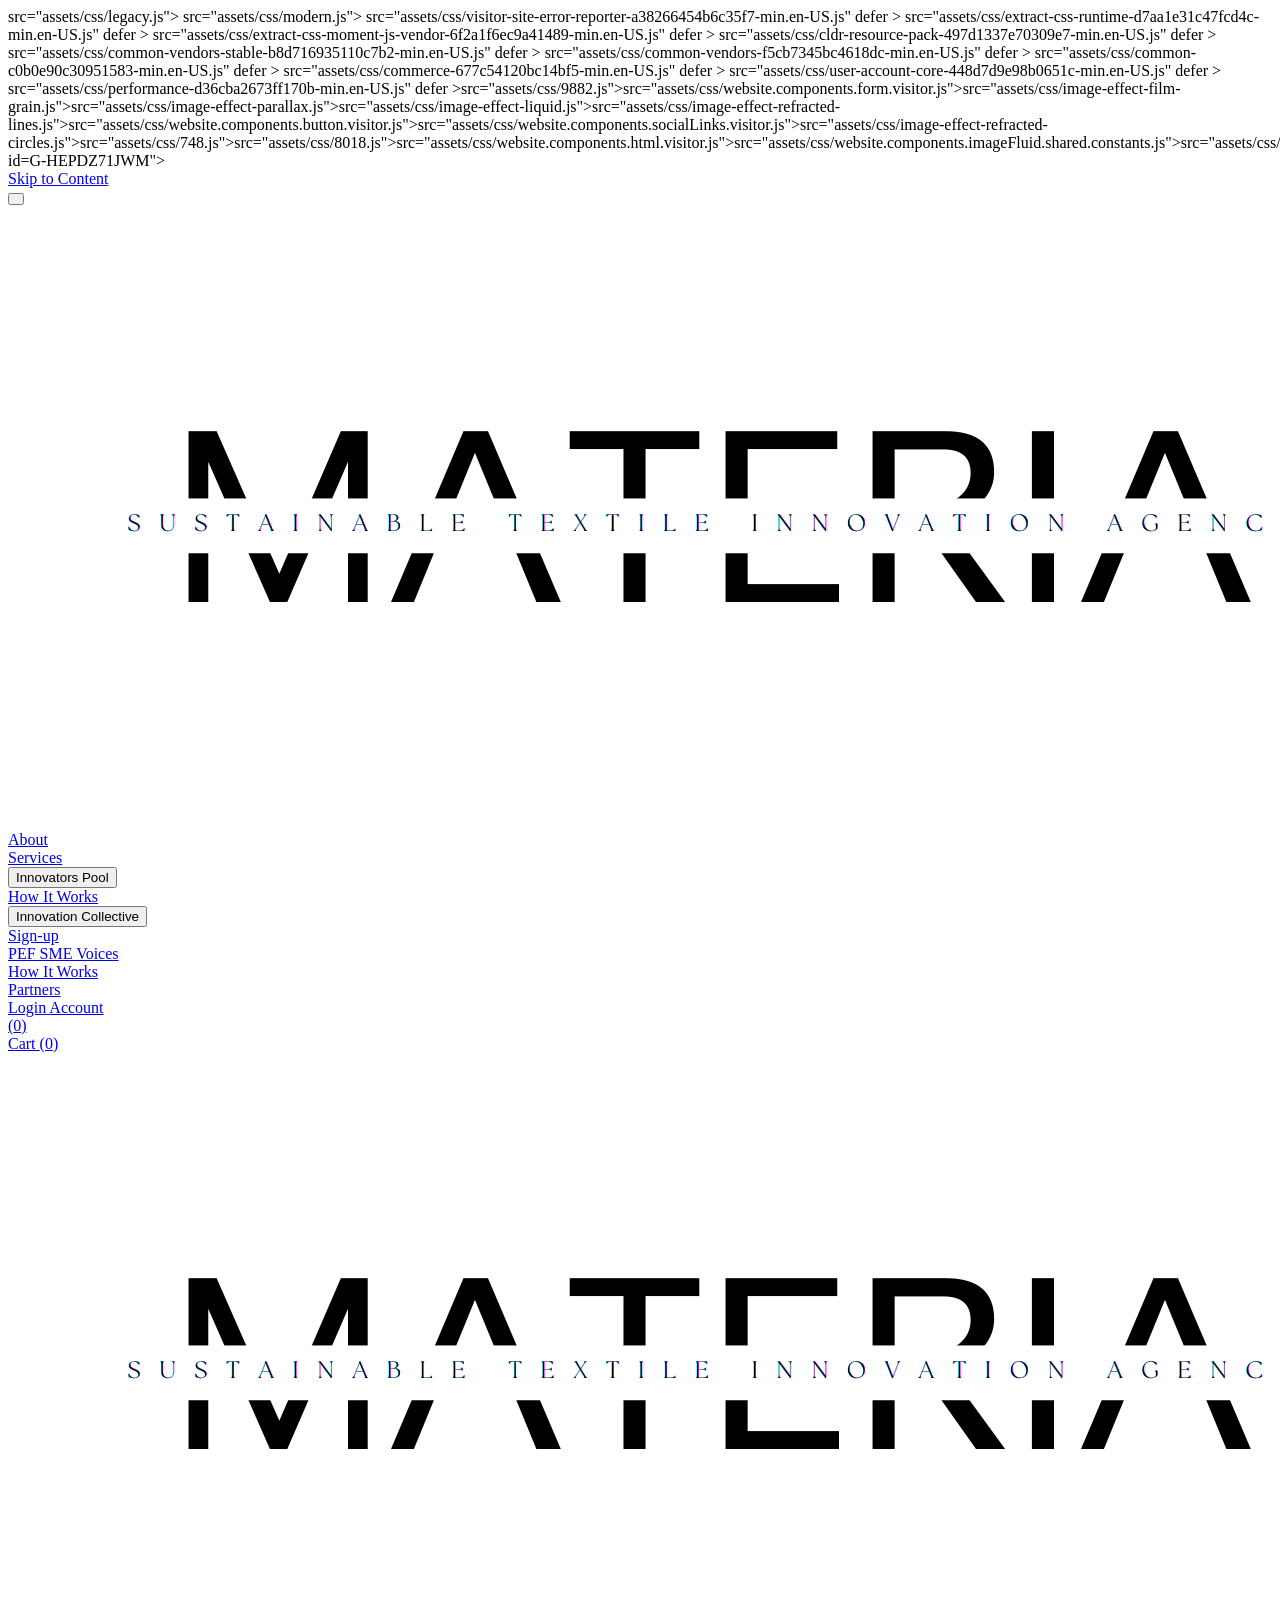
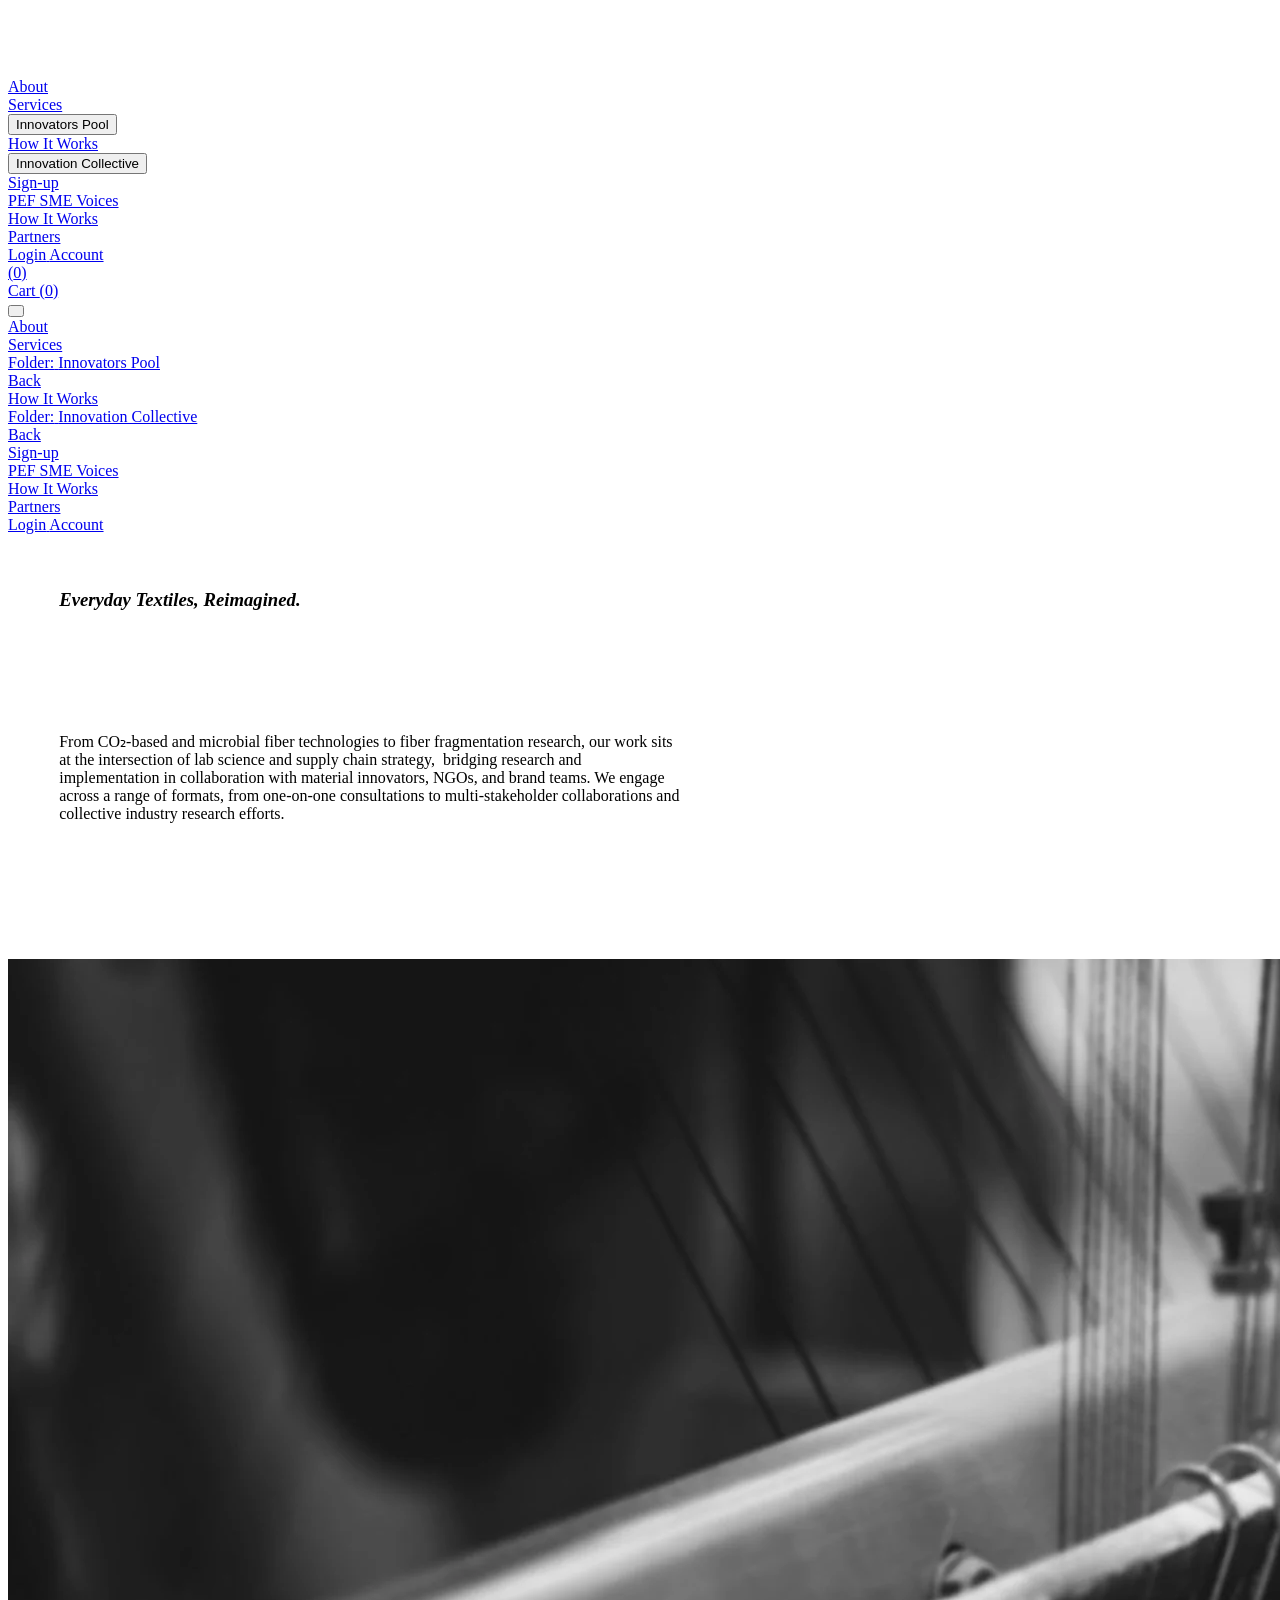
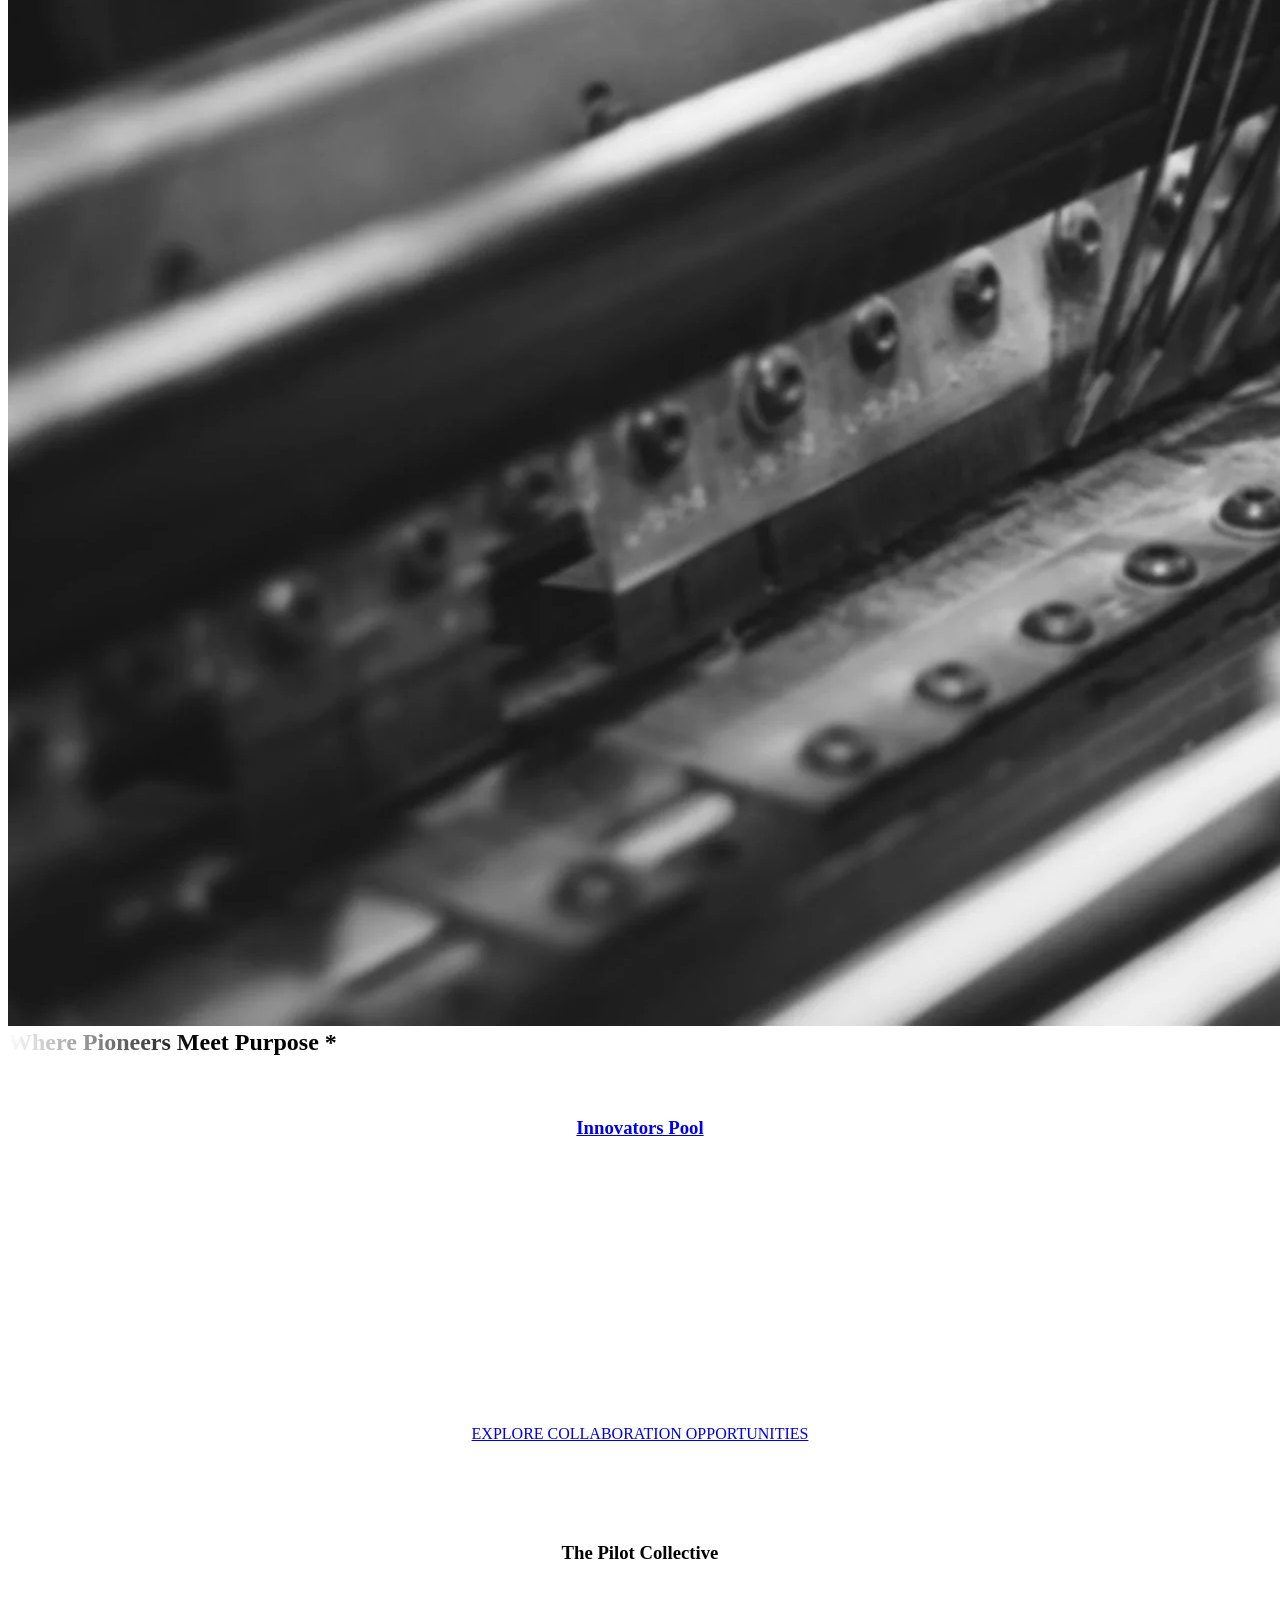
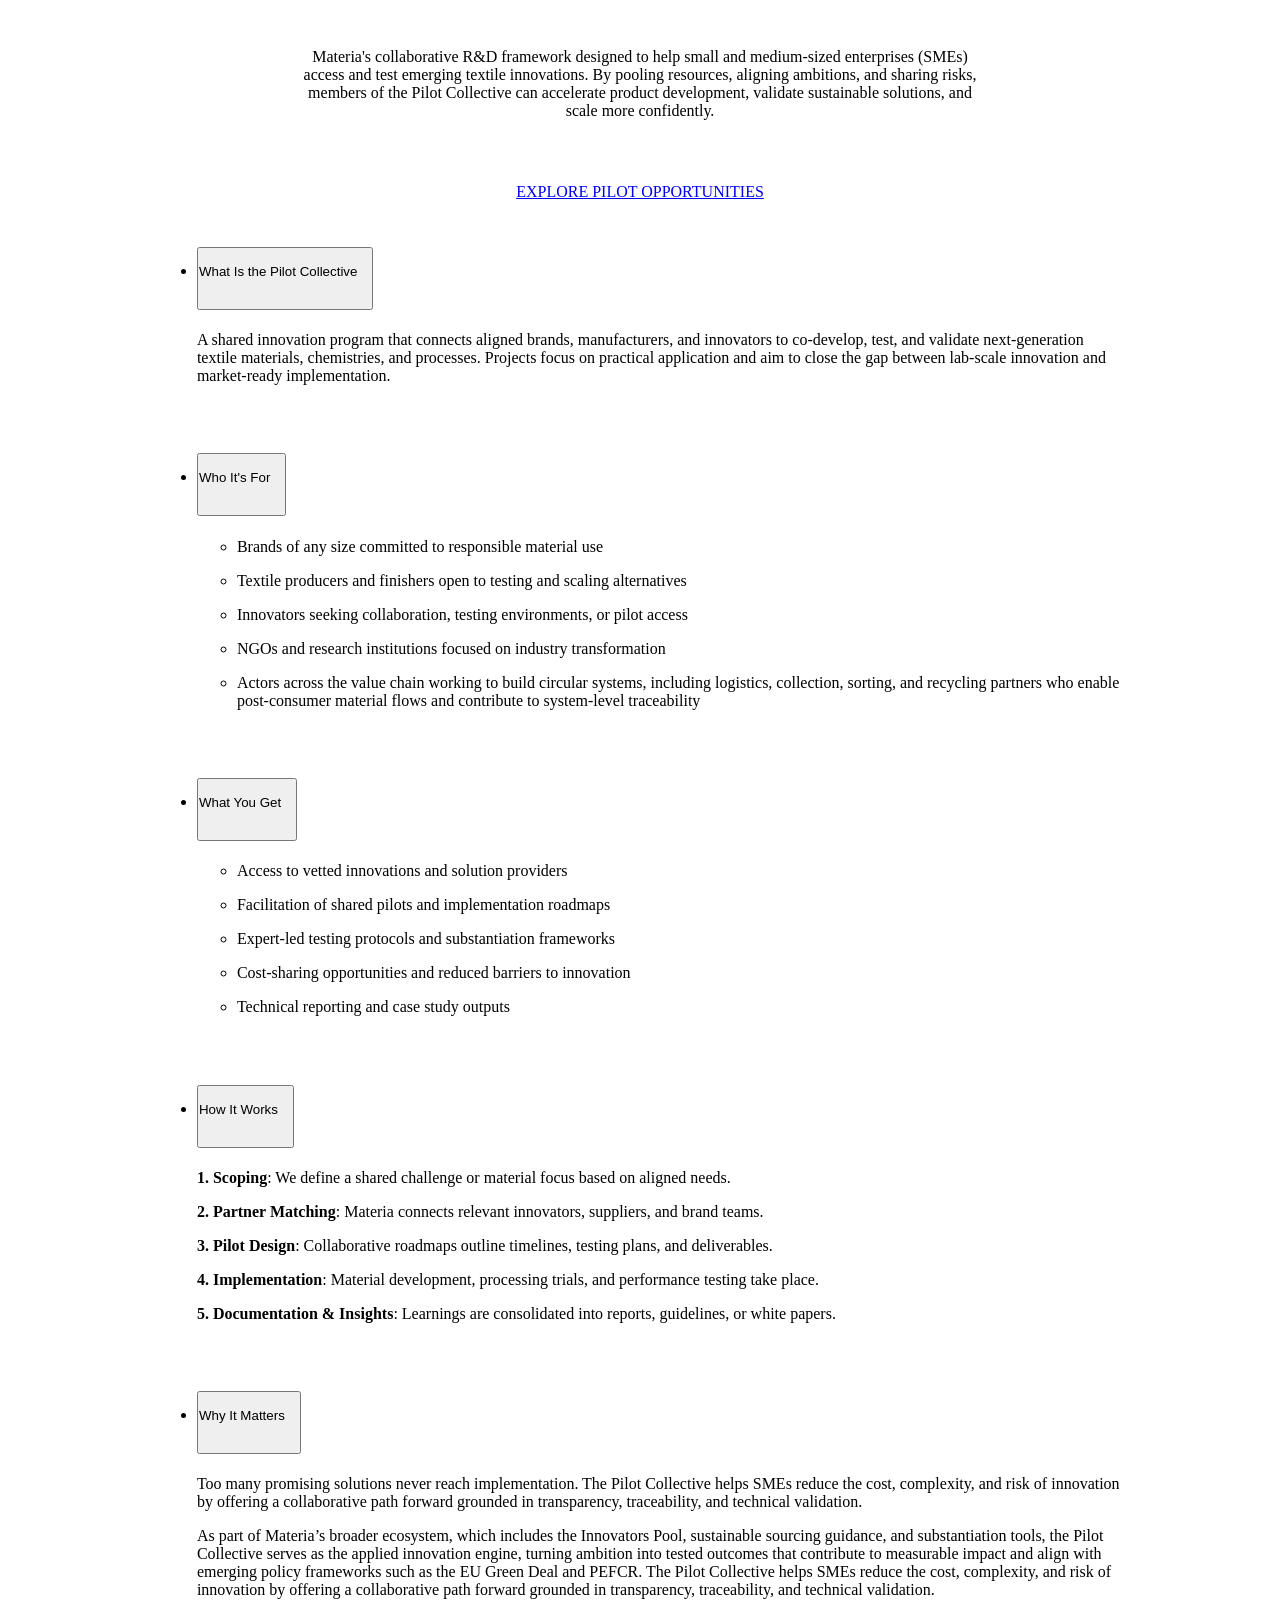
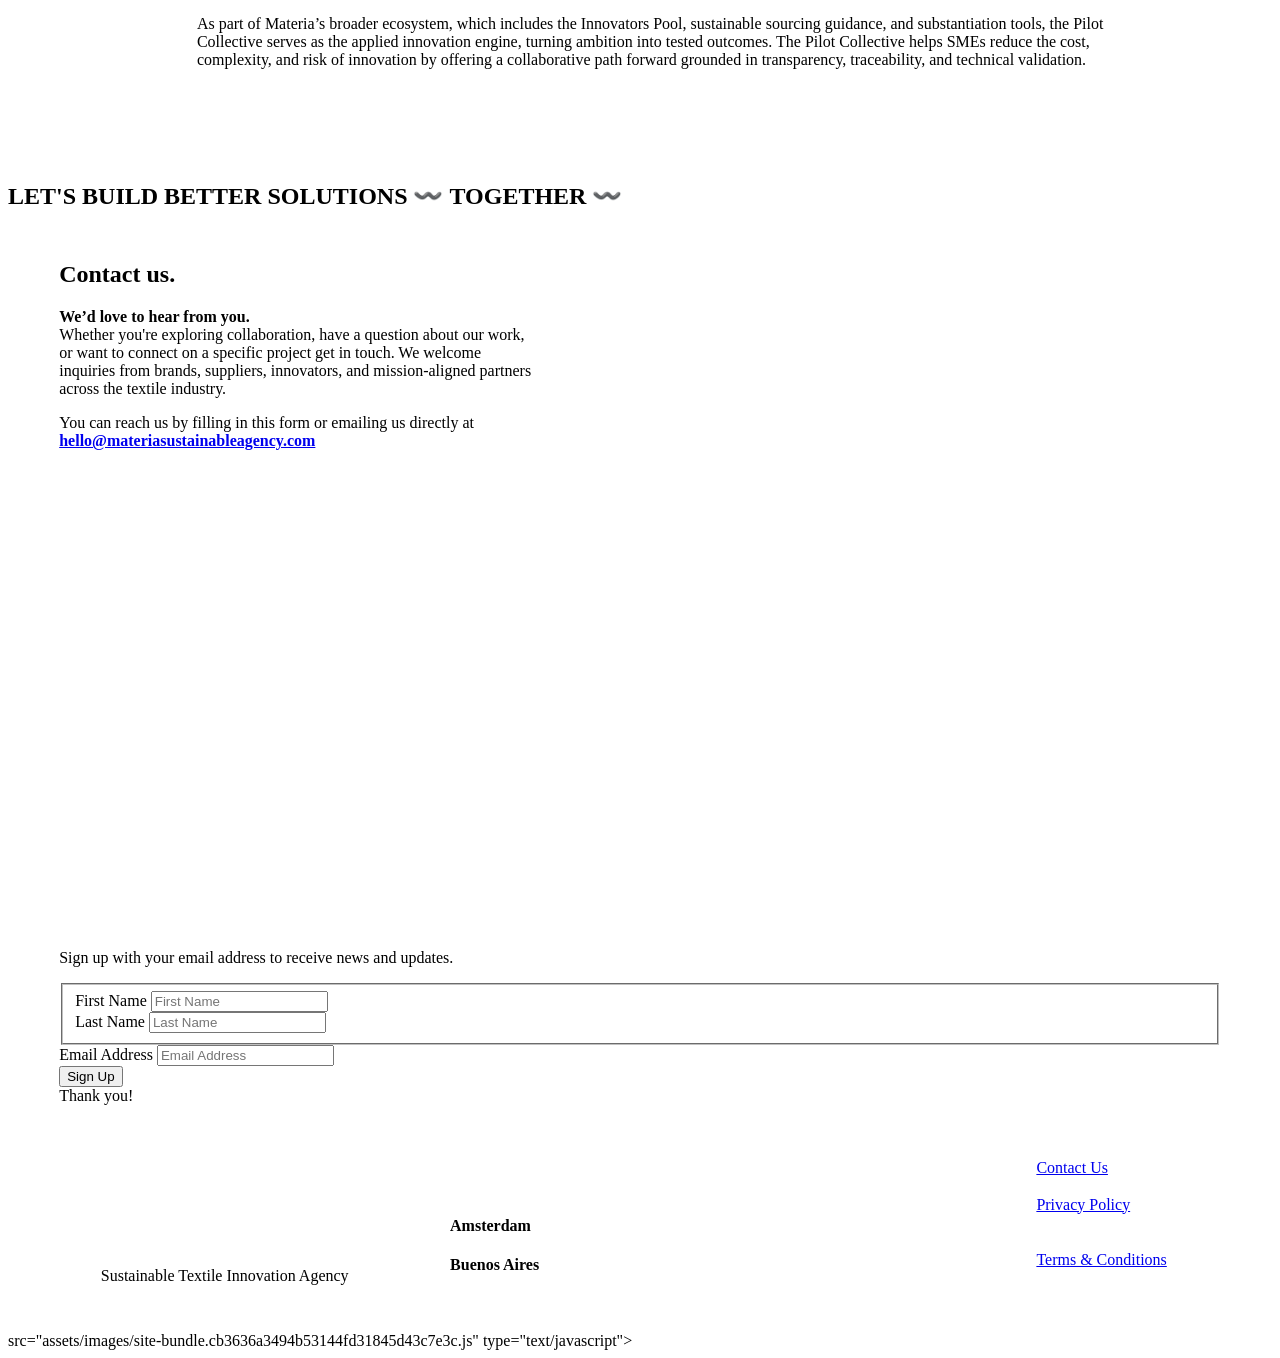
==== commit 17eba037: "Fix: replace all CDN image refs with local assets using rendered DOM - Captured fully-rendered origi" ====
--- a/index.html
+++ b/index.html
@@ -46,7 +46,7 @@
 <link rel="stylesheet" type="text/css" href="assets/css/commerce-d50e5960dc9fd059-min.en-US.css"><script>(function(rollups, name) { if (!rollups[name]) { rollups[name] = {}; } rollups[name].js = ["//assets.squarespace.com/universal/scripts-compressed/user-account-core-448d7d9e98b0651c-min.en-US.js"]; })(SQUARESPACE_ROLLUPS, 'squarespace-user_account_core');</script>
 src="assets/css/user-account-core-448d7d9e98b0651c-min.en-US.js" defer ></script><script>(function(rollups, name) { if (!rollups[name]) { rollups[name] = {}; } rollups[name].css = ["//assets.squarespace.com/universal/styles-compressed/user-account-core-26ba6780417ce392-min.en-US.css"]; })(SQUARESPACE_ROLLUPS, 'squarespace-user_account_core');</script>
 <link rel="stylesheet" type="text/css" href="assets/css/user-account-core-26ba6780417ce392-min.en-US.css"><script>(function(rollups, name) { if (!rollups[name]) { rollups[name] = {}; } rollups[name].js = ["//assets.squarespace.com/universal/scripts-compressed/performance-d36cba2673ff170b-min.en-US.js"]; })(SQUARESPACE_ROLLUPS, 'squarespace-performance');</script>
-src="assets/css/performance-d36cba2673ff170b-min.en-US.js" defer ></script><script data-name="static-context">Static = window.Static || {}; Static.SQUARESPACE_CONTEXT = {"betaFeatureFlags":["campaigns_thumbnail_layout","campaigns_discount_section_in_automations","enable_modernized_pdp_m3_fluid","marketing_landing_page","i18n_beta_website_locales","supports_versioned_template_assets","enable_modernized_pdp_m3_layout_ux","new_stacked_index","scripts_defer","contacts_and_campaigns_redesign","marketing_automations","campaigns_new_image_layout_picker","enable_form_submission_trigger","campaigns_table_v2","campaigns_merch_state","modernized-pdp-m2-enabled","override_block_styles","nested_categories","campaigns_import_discounts","campaigns_discount_section_in_blasts","member_areas_feature"],"facebookAppId":"314192535267336","facebookApiVersion":"v6.0","rollups":{"squarespace-announcement-bar":{"js":"//assets.squarespace.com/universal/scripts-compressed/announcement-bar-7d23b797b928ad79-min.en-US.js"},"squarespace-audio-player":{"css":"//assets.squarespace.com/universal/styles-compressed/audio-player-b05f5197a871c566-min.en-US.css","js":"//assets.squarespace.com/universal/scripts-compressed/audio-player-c60bb2be73b38499-min.en-US.js"},"squarespace-blog-collection-list":{"css":"//assets.squarespace.com/universal/styles-compressed/blog-collection-list-b4046463b72f34e2-min.en-US.css","js":"//assets.squarespace.com/universal/scripts-compressed/blog-collection-list-15fe8e2040ce7dfd-min.en-US.js"},"squarespace-calendar-block-renderer":{"css":"//assets.squarespace.com/universal/styles-compressed/calendar-block-renderer-c3fef2a497c8e56b-min.en-US.css","js":"//assets.squarespace.com/universal/scripts-compressed/calendar-block-renderer-7a7aa8ffdf04fbd6-min.en-US.js"},"squarespace-chartjs-helpers":{"css":"//assets.squarespace.com/universal/styles-compressed/chartjs-helpers-96b256171ee039c1-min.en-US.css","js":"//assets.squarespace.com/universal/scripts-compressed/chartjs-helpers-c8071a4b9e053ae8-min.en-US.js"},"squarespace-comments":{"css":"//assets.squarespace.com/universal/styles-compressed/comments-b49401c177b09d3a-min.en-US.css","js":"//assets.squarespace.com/universal/scripts-compressed/comments-bddefb890ea5dcc1-min.en-US.js"},"squarespace-custom-css-popup":{"css":"//assets.squarespace.com/universal/styles-compressed/custom-css-popup-1a480b1e385012d9-min.en-US.css","js":"//assets.squarespace.com/universal/scripts-compressed/custom-css-popup-c6845792188dd355-min.en-US.js"},"squarespace-dialog":{"css":"//assets.squarespace.com/universal/styles-compressed/dialog-86aacd645d83874c-min.en-US.css","js":"//assets.squarespace.com/universal/scripts-compressed/dialog-43af232b5b9f10e8-min.en-US.js"},"squarespace-events-collection":{"css":"//assets.squarespace.com/universal/styles-compressed/events-collection-c3fef2a497c8e56b-min.en-US.css","js":"//assets.squarespace.com/universal/scripts-compressed/events-collection-08c340e60b427cf7-min.en-US.js"},"squarespace-form-rendering-utils":{"js":"//assets.squarespace.com/universal/scripts-compressed/form-rendering-utils-f153db27a619c85b-min.en-US.js"},"squarespace-forms":{"css":"//assets.squarespace.com/universal/styles-compressed/forms-0afd3c6ac30bbab1-min.en-US.css","js":"//assets.squarespace.com/universal/scripts-compressed/forms-a9900fac37551bbd-min.en-US.js"},"squarespace-gallery-collection-list":{"css":"//assets.squarespace.com/universal/styles-compressed/gallery-collection-list-b4046463b72f34e2-min.en-US.css","js":"//assets.squarespace.com/universal/scripts-compressed/gallery-collection-list-8b143e186ac2fb87-min.en-US.js"},"squarespace-image-zoom":{"css":"//assets.squarespace.com/universal/styles-compressed/image-zoom-b4046463b72f34e2-min.en-US.css","js":"//assets.squarespace.com/universal/scripts-compressed/image-zoom-8cdcb4f2aa4cc393-min.en-US.js"},"squarespace-pinterest":{"css":"//assets.squarespace.com/universal/styles-compressed/pinterest-b4046463b72f34e2-min.en-US.css","js":"//assets.squarespace.com/universal/scripts-compressed/pinterest-ef1ddf1938bbe1ec-min.en-US.js"},"squarespace-popup-overlay":{"css":"//assets.squarespace.com/universal/styles-compressed/popup-overlay-b742b752f5880972-min.en-US.css","js":"//assets.squarespace.com/universal/scripts-compressed/popup-overlay-4863f7c71140b0ee-min.en-US.js"},"squarespace-product-quick-view":{"css":"//assets.squarespace.com/universal/styles-compressed/product-quick-view-0afd3c6ac30bbab1-min.en-US.css","js":"//assets.squarespace.com/universal/scripts-compressed/product-quick-view-365d5c8704bf158d-min.en-US.js"},"squarespace-products-collection-item-v2":{"css":"//assets.squarespace.com/universal/styles-compressed/products-collection-item-v2-b4046463b72f34e2-min.en-US.css","js":"//assets.squarespace.com/universal/scripts-compressed/products-collection-item-v2-cde985e705f7f8f3-min.en-US.js"},"squarespace-products-collection-list-v2":{"css":"//assets.squarespace.com/universal/styles-compressed/products-collection-list-v2-b4046463b72f34e2-min.en-US.css","js":"//assets.squarespace.com/universal/scripts-compressed/products-collection-list-v2-3ad779aab89e1fdd-min.en-US.js"},"squarespace-search-page":{"css":"//assets.squarespace.com/universal/styles-compressed/search-page-90a67fc09b9b32c6-min.en-US.css","js":"//assets.squarespace.com/universal/scripts-compressed/search-page-e7552dee9c46a35f-min.en-US.js"},"squarespace-search-preview":{"js":"//assets.squarespace.com/universal/scripts-compressed/search-preview-652967ae9419c5e6-min.en-US.js"},"squarespace-simple-liking":{"css":"//assets.squarespace.com/universal/styles-compressed/simple-liking-701bf8bbc05ec6aa-min.en-US.css","js":"//assets.squarespace.com/universal/scripts-compressed/simple-liking-920708d91ca1d6da-min.en-US.js"},"squarespace-social-buttons":{"css":"//assets.squarespace.com/universal/styles-compressed/social-buttons-95032e5fa98e47a5-min.en-US.css","js":"//assets.squarespace.com/universal/scripts-compressed/social-buttons-1cde5dc3ac3f3630-min.en-US.js"},"squarespace-tourdates":{"css":"//assets.squarespace.com/universal/styles-compressed/tourdates-b4046463b72f34e2-min.en-US.css","js":"//assets.squarespace.com/universal/scripts-compressed/tourdates-fe17d9f37d1b39bd-min.en-US.js"},"squarespace-website-overlays-manager":{"css":"//assets.squarespace.com/universal/styles-compressed/website-overlays-manager-07ea5a4e004e6710-min.en-US.css","js":"//assets.squarespace.com/universal/scripts-compressed/website-overlays-manager-630f95445a578b38-min.en-US.js"}},"pageType":2,"website":{"id":"680e077f65a1b02510ef984a","identifier":"prism-lizard-k764","websiteType":1,"contentModifiedOn":1774958590339,"cloneable":false,"hasBeenCloneable":false,"siteStatus":{},"language":"en-US","translationLocale":"en-US","formattingLocale":"en-US","timeZone":"Europe/Amsterdam","machineTimeZoneOffset":7200000,"timeZoneOffset":7200000,"timeZoneAbbr":"CEST","siteTitle":"Materia - Sustainable Textile Innovation Agency","fullSiteTitle":"Materia - Sustainable Textile Innovation Agency | Collaborate for Innovation","location":{},"logoImageId":"680e09a30bf32423ac5196bc","shareButtonOptions":{"8":true,"4":true,"3":true,"7":true,"1":true,"6":true,"2":true},"logoImageUrl":"//images.squarespace-cdn.com/content/v1/680e077f65a1b02510ef984a/61386ba9-0ee8-4f7d-9ab0-135125fefe93/MATERIA+-+Logo+PNG.png","authenticUrl":"https://www.materiasustainableagency.com","internalUrl":"https://prism-lizard-k764.squarespace.com","baseUrl":"https://www.materiasustainableagency.com","primaryDomain":"www.materiasustainableagency.com","sslSetting":3,"isHstsEnabled":true,"socialAccounts":[{"serviceId":65,"screenname":"LinkedIn","addedOn":1746877442982,"profileUrl":"https://www.linkedin.com/company/materia-sustainable-textile-innovation-agency/","iconEnabled":true,"serviceName":"linkedin-unauth"},{"serviceId":64,"screenname":"Instagram","addedOn":1746908213581,"profileUrl":"http://instagram.com/materiasustainableagency","iconEnabled":true,"serviceName":"instagram-unauth"}],"typekitId":"","statsMigrated":false,"imageMetadataProcessingEnabled":false,"screenshotId":"3ccc107c9983d16a35c9fac1e301f8f6c430a907052555e710e66af5d8930248","captchaSettings":{"siteKey":"","enabledForDonations":false},"showOwnerLogin":false},"websiteSettings":{"id":"680e078065a1b02510ef9851","websiteId":"680e077f65a1b02510ef984a","subjects":[],"country":"NL","state":"NH","simpleLikingEnabled":true,"mobileInfoBarSettings":{"isContactEmailEnabled":false,"isContactPhoneNumberEnabled":false,"isLocationEnabled":false,"isBusinessHoursEnabled":false},"announcementBarSettings":{"style":2,"text":"<p data-rte-preserve-empty=\"true\" style=\"white-space:pre-wrap;\">\uD83D\uDEA8 <strong>SME VOICES NEEDED</strong>: Make your voice heard\u2014share how PEF shows up in your business. <strong>Take the 10-min PEF SME Voices survey now!</strong></p>","clickthroughUrl":{"url":"/pef-sme-voices-form","newWindow":true}},"commentLikesAllowed":true,"commentAnonAllowed":true,"commentThreaded":true,"commentApprovalRequired":false,"commentAvatarsOn":true,"commentSortType":2,"commentFlagThreshold":0,"commentFlagsAllowed":true,"commentEnableByDefault":true,"commentDisableAfterDaysDefault":0,"disqusShortname":"","commentsEnabled":false,"businessHours":{},"storeSettings":{"returnPolicy":null,"termsOfService":null,"privacyPolicy":null,"expressCheckout":false,"continueShoppingLinkUrl":"/","useLightCart":false,"showNoteField":false,"shippingCountryDefaultValue":"US","billToShippingDefaultValue":false,"showShippingPhoneNumber":true,"isShippingPhoneRequired":false,"showBillingPhoneNumber":true,"isBillingPhoneRequired":false,"currenciesSupported":["USD","CAD","GBP","AUD","EUR","CHF","NOK","SEK","DKK","NZD","SGD","MXN","HKD","CZK","ILS","MYR","RUB","PHP","PLN","THB","BRL","ARS","COP","IDR","INR","JPY","ZAR"],"defaultCurrency":"USD","selectedCurrency":"EUR","measurementStandard":1,"showCustomCheckoutForm":false,"checkoutPageMarketingOptInEnabled":true,"enableMailingListOptInByDefault":false,"sameAsRetailLocation":false,"merchandisingSettings":{"scarcityEnabledOnProductItems":false,"scarcityEnabledOnProductBlocks":false,"scarcityMessageType":"DEFAULT_SCARCITY_MESSAGE","scarcityThreshold":10,"multipleQuantityAllowedForServices":true,"restockNotificationsEnabled":false,"restockNotificationsSuccessText":"","restockNotificationsMailingListSignUpEnabled":false,"relatedProductsEnabled":false,"relatedProductsOrdering":"random","soldOutVariantsDropdownDisabled":false,"productComposerOptedIn":false,"productComposerABTestOptedOut":false,"productReviewsEnabled":false},"minimumOrderSubtotalEnabled":false,"minimumOrderSubtotal":{"currency":"EUR","value":"0.00"},"addToCartConfirmationType":2,"isLive":false,"multipleQuantityAllowedForServices":true},"useEscapeKeyToLogin":false,"ssBadgeType":1,"ssBadgePosition":4,"ssBadgeVisibility":1,"ssBadgeDevices":1,"pinterestOverlayOptions":{"mode":"disabled"},"userAccountsSettings":{"loginAllowed":true,"signupAllowed":true}},"cookieSettings":{"isCookieBannerEnabled":false,"isRestrictiveCookiePolicyEnabled":false,"cookieBannerText":"","cookieBannerTheme":"","cookieBannerVariant":"","cookieBannerPosition":"","cookieBannerCtaVariant":"","cookieBannerCtaText":"","cookieBannerAcceptType":"OPT_IN","cookieBannerOptOutCtaText":"","cookieBannerHasOptOut":false,"cookieBannerHasManageCookies":true,"cookieBannerManageCookiesLabel":"","cookieBannerSavedPreferencesText":"","cookieBannerSavedPreferencesLayout":"PILL"},"websiteCloneable":false,"collection":{"title":"Home","id":"680e08c4e53c771516bb6bfc","fullUrl":"/","type":10,"permissionType":1},"subscribed":false,"appDomain":"squarespace.com","templateTweakable":true,"tweakJSON":{"form-use-theme-colors":"true","header-logo-height":"133px","header-mobile-logo-max-height":"66px","header-vert-padding":"0.0vw","header-width":"Inset","maxPageWidth":"1400px","mobile-header-vert-padding":"6vw","pagePadding":"4vw","tweak-blog-alternating-side-by-side-image-aspect-ratio":"1:1 Square","tweak-blog-alternating-side-by-side-image-spacing":"6%","tweak-blog-alternating-side-by-side-meta-spacing":"20px","tweak-blog-alternating-side-by-side-primary-meta":"Categories","tweak-blog-alternating-side-by-side-read-more-spacing":"20px","tweak-blog-alternating-side-by-side-secondary-meta":"Date","tweak-blog-basic-grid-columns":"3","tweak-blog-basic-grid-image-aspect-ratio":"3:2 Standard","tweak-blog-basic-grid-image-spacing":"35px","tweak-blog-basic-grid-meta-spacing":"25px","tweak-blog-basic-grid-primary-meta":"Categories","tweak-blog-basic-grid-read-more-spacing":"20px","tweak-blog-basic-grid-secondary-meta":"Date","tweak-blog-item-custom-width":"50","tweak-blog-item-show-author-profile":"false","tweak-blog-item-width":"Medium","tweak-blog-masonry-columns":"2","tweak-blog-masonry-horizontal-spacing":"30px","tweak-blog-masonry-image-spacing":"20px","tweak-blog-masonry-meta-spacing":"20px","tweak-blog-masonry-primary-meta":"Categories","tweak-blog-masonry-read-more-spacing":"20px","tweak-blog-masonry-secondary-meta":"Date","tweak-blog-masonry-vertical-spacing":"30px","tweak-blog-side-by-side-image-aspect-ratio":"1:1 Square","tweak-blog-side-by-side-image-spacing":"6%","tweak-blog-side-by-side-meta-spacing":"20px","tweak-blog-side-by-side-primary-meta":"Categories","tweak-blog-side-by-side-read-more-spacing":"20px","tweak-blog-side-by-side-secondary-meta":"Date","tweak-blog-single-column-image-spacing":"50px","tweak-blog-single-column-meta-spacing":"30px","tweak-blog-single-column-primary-meta":"Categories","tweak-blog-single-column-read-more-spacing":"15px","tweak-blog-single-column-secondary-meta":"Date","tweak-events-stacked-show-thumbnails":"true","tweak-events-stacked-thumbnail-size":"3:2 Standard","tweak-fixed-header":"false","tweak-fixed-header-style":"Basic","tweak-global-animations-animation-curve":"ease","tweak-global-animations-animation-delay":"0.1s","tweak-global-animations-animation-duration":"0.1s","tweak-global-animations-animation-style":"fade","tweak-global-animations-animation-type":"none","tweak-global-animations-complexity-level":"detailed","tweak-global-animations-enabled":"false","tweak-portfolio-grid-basic-custom-height":"50","tweak-portfolio-grid-overlay-custom-height":"50","tweak-portfolio-hover-follow-acceleration":"10%","tweak-portfolio-hover-follow-animation-duration":"Fast","tweak-portfolio-hover-follow-animation-type":"Fade","tweak-portfolio-hover-follow-delimiter":"Bullet","tweak-portfolio-hover-follow-front":"false","tweak-portfolio-hover-follow-layout":"Inline","tweak-portfolio-hover-follow-size":"50","tweak-portfolio-hover-follow-text-spacing-x":"1.5","tweak-portfolio-hover-follow-text-spacing-y":"1.5","tweak-portfolio-hover-static-animation-duration":"Fast","tweak-portfolio-hover-static-animation-type":"Fade","tweak-portfolio-hover-static-delimiter":"Hyphen","tweak-portfolio-hover-static-front":"true","tweak-portfolio-hover-static-layout":"Inline","tweak-portfolio-hover-static-size":"50","tweak-portfolio-hover-static-text-spacing-x":"1.5","tweak-portfolio-hover-static-text-spacing-y":"1.5","tweak-portfolio-index-background-animation-duration":"Medium","tweak-portfolio-index-background-animation-type":"Fade","tweak-portfolio-index-background-custom-height":"50","tweak-portfolio-index-background-delimiter":"None","tweak-portfolio-index-background-height":"Large","tweak-portfolio-index-background-horizontal-alignment":"Center","tweak-portfolio-index-background-link-format":"Stacked","tweak-portfolio-index-background-persist":"false","tweak-portfolio-index-background-vertical-alignment":"Middle","tweak-portfolio-index-background-width":"Full","tweak-transparent-header":"false"},"templateId":"5c5a519771c10ba3470d8101","templateVersion":"7.1","pageFeatures":[1,2,4],"gmRenderKey":"QUl6YVN5Q0JUUk9xNkx1dkZfSUUxcjQ2LVQ0QWVUU1YtMGQ3bXk4","templateScriptsRootUrl":"https://static1.squarespace.com/static/vta/5c5a519771c10ba3470d8101/scripts/","impersonatedSession":false,"demoCollections":[],"tzData":{"zones":[[60,"EU","CE%sT",null]],"rules":{"EU":[[1981,"max",null,"Mar","lastSun","1:00u","1:00","S"],[1996,"max",null,"Oct","lastSun","1:00u","0",null]]}},"showAnnouncementBar":true,"recaptchaEnterpriseContext":{"recaptchaEnterpriseSiteKey":"6LdDFQwjAAAAAPigEvvPgEVbb7QBm-TkVJdDTlAv"},"i18nContext":{"timeZoneData":{"id":"Europe/Brussels","name":"Central European Time"}},"env":"PRODUCTION","visitorFormContext":{"formFieldFormats":{"initialPhoneFormat":{"id":0,"type":"PHONE_NUMBER","country":"NL","labelLocale":"en-US","fields":[{"type":"FIELD","label":"1","identifier":"1","length":1,"required":false,"metadata":{}},{"type":"SEPARATOR","label":" ","identifier":"Space","length":0,"required":false,"metadata":{}},{"type":"FIELD","label":"2","identifier":"2","length":19,"required":false,"metadata":{}}]},"initialNameOrder":"GIVEN_FIRST","initialAddressFormat":{"id":0,"type":"ADDRESS","country":"NL","labelLocale":"en","fields":[{"type":"FIELD","label":"Address Line 1","identifier":"Line1","length":0,"required":true,"metadata":{"autocomplete":"address-line1"}},{"type":"SEPARATOR","label":"\n","identifier":"Newline","length":0,"required":false,"metadata":{}},{"type":"FIELD","label":"Address Line 2","identifier":"Line2","length":0,"required":false,"metadata":{"autocomplete":"address-line2"}},{"type":"SEPARATOR","label":"\n","identifier":"Newline","length":0,"required":false,"metadata":{}},{"type":"FIELD","label":"Postcode","identifier":"Zip","length":0,"required":true,"metadata":{"autocomplete":"postal-code"}},{"type":"SEPARATOR","label":" ","identifier":"Space","length":0,"required":false,"metadata":{}},{"type":"FIELD","label":"City","identifier":"City","length":0,"required":true,"metadata":{"autocomplete":"address-level1"}}]},"countries":[{"name":"Afghanistan","code":"AF","phoneCode":"+93"},{"name":"\u00C5land Islands","code":"AX","phoneCode":"+358"},{"name":"Albania","code":"AL","phoneCode":"+355"},{"name":"Algeria","code":"DZ","phoneCode":"+213"},{"name":"American Samoa","code":"AS","phoneCode":"+1"},{"name":"Andorra","code":"AD","phoneCode":"+376"},{"name":"Angola","code":"AO","phoneCode":"+244"},{"name":"Anguilla","code":"AI","phoneCode":"+1"},{"name":"Antigua & Barbuda","code":"AG","phoneCode":"+1"},{"name":"Argentina","code":"AR","phoneCode":"+54"},{"name":"Armenia","code":"AM","phoneCode":"+374"},{"name":"Aruba","code":"AW","phoneCode":"+297"},{"name":"Ascension Island","code":"AC","phoneCode":"+247"},{"name":"Australia","code":"AU","phoneCode":"+61"},{"name":"Austria","code":"AT","phoneCode":"+43"},{"name":"Azerbaijan","code":"AZ","phoneCode":"+994"},{"name":"Bahamas","code":"BS","phoneCode":"+1"},{"name":"Bahrain","code":"BH","phoneCode":"+973"},{"name":"Bangladesh","code":"BD","phoneCode":"+880"},{"name":"Barbados","code":"BB","phoneCode":"+1"},{"name":"Belarus","code":"BY","phoneCode":"+375"},{"name":"Belgium","code":"BE","phoneCode":"+32"},{"name":"Belize","code":"BZ","phoneCode":"+501"},{"name":"Benin","code":"BJ","phoneCode":"+229"},{"name":"Bermuda","code":"BM","phoneCode":"+1"},{"name":"Bhutan","code":"BT","phoneCode":"+975"},{"name":"Bolivia","code":"BO","phoneCode":"+591"},{"name":"Bosnia & Herzegovina","code":"BA","phoneCode":"+387"},{"name":"Botswana","code":"BW","phoneCode":"+267"},{"name":"Brazil","code":"BR","phoneCode":"+55"},{"name":"British Indian Ocean Territory","code":"IO","phoneCode":"+246"},{"name":"British Virgin Islands","code":"VG","phoneCode":"+1"},{"name":"Brunei","code":"BN","phoneCode":"+673"},{"name":"Bulgaria","code":"BG","phoneCode":"+359"},{"name":"Burkina Faso","code":"BF","phoneCode":"+226"},{"name":"Burundi","code":"BI","phoneCode":"+257"},{"name":"Cambodia","code":"KH","phoneCode":"+855"},{"name":"Cameroon","code":"CM","phoneCode":"+237"},{"name":"Canada","code":"CA","phoneCode":"+1"},{"name":"Cape Verde","code":"CV","phoneCode":"+238"},{"name":"Caribbean Netherlands","code":"BQ","phoneCode":"+599"},{"name":"Cayman Islands","code":"KY","phoneCode":"+1"},{"name":"Central African Republic","code":"CF","phoneCode":"+236"},{"name":"Chad","code":"TD","phoneCode":"+235"},{"name":"Chile","code":"CL","phoneCode":"+56"},{"name":"China","code":"CN","phoneCode":"+86"},{"name":"Christmas Island","code":"CX","phoneCode":"+61"},{"name":"Cocos (Keeling) Islands","code":"CC","phoneCode":"+61"},{"name":"Colombia","code":"CO","phoneCode":"+57"},{"name":"Comoros","code":"KM","phoneCode":"+269"},{"name":"Congo - Brazzaville","code":"CG","phoneCode":"+242"},{"name":"Congo - Kinshasa","code":"CD","phoneCode":"+243"},{"name":"Cook Islands","code":"CK","phoneCode":"+682"},{"name":"Costa Rica","code":"CR","phoneCode":"+506"},{"name":"C\u00F4te d\u2019Ivoire","code":"CI","phoneCode":"+225"},{"name":"Croatia","code":"HR","phoneCode":"+385"},{"name":"Cuba","code":"CU","phoneCode":"+53"},{"name":"Cura\u00E7ao","code":"CW","phoneCode":"+599"},{"name":"Cyprus","code":"CY","phoneCode":"+357"},{"name":"Czechia","code":"CZ","phoneCode":"+420"},{"name":"Denmark","code":"DK","phoneCode":"+45"},{"name":"Djibouti","code":"DJ","phoneCode":"+253"},{"name":"Dominica","code":"DM","phoneCode":"+1"},{"name":"Dominican Republic","code":"DO","phoneCode":"+1"},{"name":"Ecuador","code":"EC","phoneCode":"+593"},{"name":"Egypt","code":"EG","phoneCode":"+20"},{"name":"El Salvador","code":"SV","phoneCode":"+503"},{"name":"Equatorial Guinea","code":"GQ","phoneCode":"+240"},{"name":"Eritrea","code":"ER","phoneCode":"+291"},{"name":"Estonia","code":"EE","phoneCode":"+372"},{"name":"Eswatini","code":"SZ","phoneCode":"+268"},{"name":"Ethiopia","code":"ET","phoneCode":"+251"},{"name":"Falkland Islands","code":"FK","phoneCode":"+500"},{"name":"Faroe Islands","code":"FO","phoneCode":"+298"},{"name":"Fiji","code":"FJ","phoneCode":"+679"},{"name":"Finland","code":"FI","phoneCode":"+358"},{"name":"France","code":"FR","phoneCode":"+33"},{"name":"French Guiana","code":"GF","phoneCode":"+594"},{"name":"French Polynesia","code":"PF","phoneCode":"+689"},{"name":"Gabon","code":"GA","phoneCode":"+241"},{"name":"Gambia","code":"GM","phoneCode":"+220"},{"name":"Georgia","code":"GE","phoneCode":"+995"},{"name":"Germany","code":"DE","phoneCode":"+49"},{"name":"Ghana","code":"GH","phoneCode":"+233"},{"name":"Gibraltar","code":"GI","phoneCode":"+350"},{"name":"Greece","code":"GR","phoneCode":"+30"},{"name":"Greenland","code":"GL","phoneCode":"+299"},{"name":"Grenada","code":"GD","phoneCode":"+1"},{"name":"Guadeloupe","code":"GP","phoneCode":"+590"},{"name":"Guam","code":"GU","phoneCode":"+1"},{"name":"Guatemala","code":"GT","phoneCode":"+502"},{"name":"Guernsey","code":"GG","phoneCode":"+44"},{"name":"Guinea","code":"GN","phoneCode":"+224"},{"name":"Guinea-Bissau","code":"GW","phoneCode":"+245"},{"name":"Guyana","code":"GY","phoneCode":"+592"},{"name":"Haiti","code":"HT","phoneCode":"+509"},{"name":"Honduras","code":"HN","phoneCode":"+504"},{"name":"Hong Kong SAR China","code":"HK","phoneCode":"+852"},{"name":"Hungary","code":"HU","phoneCode":"+36"},{"name":"Iceland","code":"IS","phoneCode":"+354"},{"name":"India","code":"IN","phoneCode":"+91"},{"name":"Indonesia","code":"ID","phoneCode":"+62"},{"name":"Iran","code":"IR","phoneCode":"+98"},{"name":"Iraq","code":"IQ","phoneCode":"+964"},{"name":"Ireland","code":"IE","phoneCode":"+353"},{"name":"Isle of Man","code":"IM","phoneCode":"+44"},{"name":"Israel","code":"IL","phoneCode":"+972"},{"name":"Italy","code":"IT","phoneCode":"+39"},{"name":"Jamaica","code":"JM","phoneCode":"+1"},{"name":"Japan","code":"JP","phoneCode":"+81"},{"name":"Jersey","code":"JE","phoneCode":"+44"},{"name":"Jordan","code":"JO","phoneCode":"+962"},{"name":"Kazakhstan","code":"KZ","phoneCode":"+7"},{"name":"Kenya","code":"KE","phoneCode":"+254"},{"name":"Kiribati","code":"KI","phoneCode":"+686"},{"name":"Kosovo","code":"XK","phoneCode":"+383"},{"name":"Kuwait","code":"KW","phoneCode":"+965"},{"name":"Kyrgyzstan","code":"KG","phoneCode":"+996"},{"name":"Laos","code":"LA","phoneCode":"+856"},{"name":"Latvia","code":"LV","phoneCode":"+371"},{"name":"Lebanon","code":"LB","phoneCode":"+961"},{"name":"Lesotho","code":"LS","phoneCode":"+266"},{"name":"Liberia","code":"LR","phoneCode":"+231"},{"name":"Libya","code":"LY","phoneCode":"+218"},{"name":"Liechtenstein","code":"LI","phoneCode":"+423"},{"name":"Lithuania","code":"LT","phoneCode":"+370"},{"name":"Luxembourg","code":"LU","phoneCode":"+352"},{"name":"Macao SAR China","code":"MO","phoneCode":"+853"},{"name":"Madagascar","code":"MG","phoneCode":"+261"},{"name":"Malawi","code":"MW","phoneCode":"+265"},{"name":"Malaysia","code":"MY","phoneCode":"+60"},{"name":"Maldives","code":"MV","phoneCode":"+960"},{"name":"Mali","code":"ML","phoneCode":"+223"},{"name":"Malta","code":"MT","phoneCode":"+356"},{"name":"Marshall Islands","code":"MH","phoneCode":"+692"},{"name":"Martinique","code":"MQ","phoneCode":"+596"},{"name":"Mauritania","code":"MR","phoneCode":"+222"},{"name":"Mauritius","code":"MU","phoneCode":"+230"},{"name":"Mayotte","code":"YT","phoneCode":"+262"},{"name":"Mexico","code":"MX","phoneCode":"+52"},{"name":"Micronesia","code":"FM","phoneCode":"+691"},{"name":"Moldova","code":"MD","phoneCode":"+373"},{"name":"Monaco","code":"MC","phoneCode":"+377"},{"name":"Mongolia","code":"MN","phoneCode":"+976"},{"name":"Montenegro","code":"ME","phoneCode":"+382"},{"name":"Montserrat","code":"MS","phoneCode":"+1"},{"name":"Morocco","code":"MA","phoneCode":"+212"},{"name":"Mozambique","code":"MZ","phoneCode":"+258"},{"name":"Myanmar (Burma)","code":"MM","phoneCode":"+95"},{"name":"Namibia","code":"NA","phoneCode":"+264"},{"name":"Nauru","code":"NR","phoneCode":"+674"},{"name":"Nepal","code":"NP","phoneCode":"+977"},{"name":"Netherlands","code":"NL","phoneCode":"+31"},{"name":"New Caledonia","code":"NC","phoneCode":"+687"},{"name":"New Zealand","code":"NZ","phoneCode":"+64"},{"name":"Nicaragua","code":"NI","phoneCode":"+505"},{"name":"Niger","code":"NE","phoneCode":"+227"},{"name":"Nigeria","code":"NG","phoneCode":"+234"},{"name":"Niue","code":"NU","phoneCode":"+683"},{"name":"Norfolk Island","code":"NF","phoneCode":"+672"},{"name":"Northern Mariana Islands","code":"MP","phoneCode":"+1"},{"name":"North Korea","code":"KP","phoneCode":"+850"},{"name":"North Macedonia","code":"MK","phoneCode":"+389"},{"name":"Norway","code":"NO","phoneCode":"+47"},{"name":"Oman","code":"OM","phoneCode":"+968"},{"name":"Pakistan","code":"PK","phoneCode":"+92"},{"name":"Palau","code":"PW","phoneCode":"+680"},{"name":"Palestinian Territories","code":"PS","phoneCode":"+970"},{"name":"Panama","code":"PA","phoneCode":"+507"},{"name":"Papua New Guinea","code":"PG","phoneCode":"+675"},{"name":"Paraguay","code":"PY","phoneCode":"+595"},{"name":"Peru","code":"PE","phoneCode":"+51"},{"name":"Philippines","code":"PH","phoneCode":"+63"},{"name":"Poland","code":"PL","phoneCode":"+48"},{"name":"Portugal","code":"PT","phoneCode":"+351"},{"name":"Puerto Rico","code":"PR","phoneCode":"+1"},{"name":"Qatar","code":"QA","phoneCode":"+974"},{"name":"R\u00E9union","code":"RE","phoneCode":"+262"},{"name":"Romania","code":"RO","phoneCode":"+40"},{"name":"Russia","code":"RU","phoneCode":"+7"},{"name":"Rwanda","code":"RW","phoneCode":"+250"},{"name":"Samoa","code":"WS","phoneCode":"+685"},{"name":"San Marino","code":"SM","phoneCode":"+378"},{"name":"S\u00E3o Tom\u00E9 & Pr\u00EDncipe","code":"ST","phoneCode":"+239"},{"name":"Saudi Arabia","code":"SA","phoneCode":"+966"},{"name":"Senegal","code":"SN","phoneCode":"+221"},{"name":"Serbia","code":"RS","phoneCode":"+381"},{"name":"Seychelles","code":"SC","phoneCode":"+248"},{"name":"Sierra Leone","code":"SL","phoneCode":"+232"},{"name":"Singapore","code":"SG","phoneCode":"+65"},{"name":"Sint Maarten","code":"SX","phoneCode":"+1"},{"name":"Slovakia","code":"SK","phoneCode":"+421"},{"name":"Slovenia","code":"SI","phoneCode":"+386"},{"name":"Solomon Islands","code":"SB","phoneCode":"+677"},{"name":"Somalia","code":"SO","phoneCode":"+252"},{"name":"South Africa","code":"ZA","phoneCode":"+27"},{"name":"South Korea","code":"KR","phoneCode":"+82"},{"name":"South Sudan","code":"SS","phoneCode":"+211"},{"name":"Spain","code":"ES","phoneCode":"+34"},{"name":"Sri Lanka","code":"LK","phoneCode":"+94"},{"name":"St. Barth\u00E9lemy","code":"BL","phoneCode":"+590"},{"name":"St. Helena","code":"SH","phoneCode":"+290"},{"name":"St. Kitts & Nevis","code":"KN","phoneCode":"+1"},{"name":"St. Lucia","code":"LC","phoneCode":"+1"},{"name":"St. Martin","code":"MF","phoneCode":"+590"},{"name":"St. Pierre & Miquelon","code":"PM","phoneCode":"+508"},{"name":"St. Vincent & Grenadines","code":"VC","phoneCode":"+1"},{"name":"Sudan","code":"SD","phoneCode":"+249"},{"name":"Suriname","code":"SR","phoneCode":"+597"},{"name":"Svalbard & Jan Mayen","code":"SJ","phoneCode":"+47"},{"name":"Sweden","code":"SE","phoneCode":"+46"},{"name":"Switzerland","code":"CH","phoneCode":"+41"},{"name":"Syria","code":"SY","phoneCode":"+963"},{"name":"Taiwan","code":"TW","phoneCode":"+886"},{"name":"Tajikistan","code":"TJ","phoneCode":"+992"},{"name":"Tanzania","code":"TZ","phoneCode":"+255"},{"name":"Thailand","code":"TH","phoneCode":"+66"},{"name":"Timor-Leste","code":"TL","phoneCode":"+670"},{"name":"Togo","code":"TG","phoneCode":"+228"},{"name":"Tokelau","code":"TK","phoneCode":"+690"},{"name":"Tonga","code":"TO","phoneCode":"+676"},{"name":"Trinidad & Tobago","code":"TT","phoneCode":"+1"},{"name":"Tristan da Cunha","code":"TA","phoneCode":"+290"},{"name":"Tunisia","code":"TN","phoneCode":"+216"},{"name":"T\u00FCrkiye","code":"TR","phoneCode":"+90"},{"name":"Turkmenistan","code":"TM","phoneCode":"+993"},{"name":"Turks & Caicos Islands","code":"TC","phoneCode":"+1"},{"name":"Tuvalu","code":"TV","phoneCode":"+688"},{"name":"U.S. Virgin Islands","code":"VI","phoneCode":"+1"},{"name":"Uganda","code":"UG","phoneCode":"+256"},{"name":"Ukraine","code":"UA","phoneCode":"+380"},{"name":"United Arab Emirates","code":"AE","phoneCode":"+971"},{"name":"United Kingdom","code":"GB","phoneCode":"+44"},{"name":"United States","code":"US","phoneCode":"+1"},{"name":"Uruguay","code":"UY","phoneCode":"+598"},{"name":"Uzbekistan","code":"UZ","phoneCode":"+998"},{"name":"Vanuatu","code":"VU","phoneCode":"+678"},{"name":"Vatican City","code":"VA","phoneCode":"+39"},{"name":"Venezuela","code":"VE","phoneCode":"+58"},{"name":"Vietnam","code":"VN","phoneCode":"+84"},{"name":"Wallis & Futuna","code":"WF","phoneCode":"+681"},{"name":"Western Sahara","code":"EH","phoneCode":"+212"},{"name":"Yemen","code":"YE","phoneCode":"+967"},{"name":"Zambia","code":"ZM","phoneCode":"+260"},{"name":"Zimbabwe","code":"ZW","phoneCode":"+263"}]},"localizedStrings":{"validation":{"noValidSelection":"A valid selection must be made.","invalidUrl":"Must be a valid URL.","stringTooLong":"Value should have a length no longer than {0}.","containsInvalidKey":"{0} contains an invalid key.","invalidTwitterUsername":"Must be a valid Twitter username.","valueOutsideRange":"Value must be in the range {0} to {1}.","invalidPassword":"Passwords should not contain whitespace.","missingRequiredSubfields":"{0} is missing required subfields: {1}","invalidCurrency":"Currency value should be formatted like 1234 or 123.99.","invalidMapSize":"Value should contain exactly {0} elements.","subfieldsRequired":"All fields in {0} are required.","formSubmissionFailed":"Form submission failed. Review the following information: {0}.","invalidCountryCode":"Country code should have an optional plus and up to 4 digits.","invalidDate":"This is not a real date.","required":"{0} is required.","invalidStringLength":"Value should be {0} characters long.","invalidEmail":"Email addresses should follow the format user@domain.com.","invalidListLength":"Value should be {0} elements long.","allEmpty":"Please fill out at least one form field.","missingRequiredQuestion":"Missing a required question.","invalidQuestion":"Contained an invalid question.","captchaFailure":"Captcha validation failed. Please try again.","stringTooShort":"Value should have a length of at least {0}.","invalid":"{0} is not valid.","formErrors":"Form Errors","containsInvalidValue":"{0} contains an invalid value.","invalidUnsignedNumber":"Numbers must contain only digits and no other characters.","invalidName":"Valid names contain only letters, numbers, spaces, ', or - characters."},"submit":"Submit","status":{"title":"{@} Block","learnMore":"Learn more"},"name":{"firstName":"First Name","lastName":"Last Name"},"lightbox":{"openForm":"Open Form"},"likert":{"agree":"Agree","stronglyDisagree":"Strongly Disagree","disagree":"Disagree","stronglyAgree":"Strongly Agree","neutral":"Neutral"},"time":{"am":"AM","second":"Second","pm":"PM","minute":"Minute","amPm":"AM/PM","hour":"Hour"},"notFound":"Form not found.","date":{"yyyy":"YYYY","year":"Year","mm":"MM","day":"Day","month":"Month","dd":"DD"},"phone":{"country":"Country","number":"Number","prefix":"Prefix","areaCode":"Area Code","line":"Line"},"submitError":"Unable to submit form. Please try again later.","address":{"stateProvince":"State/Province","country":"Country","zipPostalCode":"Zip/Postal Code","address2":"Address 2","address1":"Address 1","city":"City"},"email":{"signUp":"Sign up for news and updates"},"required":"(required)","invalidData":"Invalid form data."}}};</script><link rel="stylesheet" type="text/css" href="assets/css/website.components.scrolling.styles.css"/><link rel="stylesheet" type="text/css" href="assets/css/website.components.socialLinks.styles.css"/><link rel="stylesheet" type="text/css" href="assets/css/website.components.html.styles.css"/><link rel="stylesheet" type="text/css" href="assets/css/website.components.imageFluid.styles.css"/><link rel="stylesheet" type="text/css" href="assets/css/website.components.button.styles.css"/><link rel="stylesheet" type="text/css" href="assets/css/website.components.form.styles.css"/>src="assets/css/9882.js"></script>src="assets/css/website.components.form.visitor.js"></script>src="assets/css/image-effect-film-grain.js"></script>src="assets/css/image-effect-parallax.js"></script>src="assets/css/image-effect-liquid.js"></script>src="assets/css/image-effect-refracted-lines.js"></script>src="assets/css/website.components.button.visitor.js"></script>src="assets/css/website.components.socialLinks.visitor.js"></script>src="assets/css/image-effect-refracted-circles.js"></script>src="assets/css/748.js"></script>src="assets/css/8018.js"></script>src="assets/css/website.components.html.visitor.js"></script>src="assets/css/website.components.imageFluid.shared.constants.js"></script>src="assets/css/website.components.scrolling.visitor.js"></script>src="assets/css/website.components.imageFluid.visitor.js"></script><script type="application/ld+json">{"url":"https://www.materiasustainableagency.com","name":"Materia - Sustainable Textile Innovation Agency","image":"//images.squarespace-cdn.com/content/v1/680e077f65a1b02510ef984a/61386ba9-0ee8-4f7d-9ab0-135125fefe93/MATERIA+-+Logo+PNG.png","@context":"http://schema.org","@type":"WebSite"}</script><script type="application/ld+json">{"address":"","image":"https://static1.squarespace.com/static/680e077f65a1b02510ef984a/t/680e09a30bf32423ac5196bc/1774958590339/","openingHours":"","@context":"http://schema.org","@type":"LocalBusiness"}</script><link rel="stylesheet" type="text/css" href="assets/images/site.css"/><script>Static.COOKIE_BANNER_CAPABLE = true;</script>src="https://www.googletagmanager.com/gtag/js?id=G-HEPDZ71JWM"></script><script>window.dataLayer = window.dataLayer || [];function gtag(){dataLayer.push(arguments);}gtag('js', new Date());gtag('set', 'developer_id.dZjQwMz', true);gtag('config', 'G-HEPDZ71JWM');</script><!-- End of Squarespace Headers -->
+src="assets/css/performance-d36cba2673ff170b-min.en-US.js" defer ></script><script data-name="static-context">Static = window.Static || {}; Static.SQUARESPACE_CONTEXT = {"betaFeatureFlags":["campaigns_thumbnail_layout","campaigns_discount_section_in_automations","enable_modernized_pdp_m3_fluid","marketing_landing_page","i18n_beta_website_locales","supports_versioned_template_assets","enable_modernized_pdp_m3_layout_ux","new_stacked_index","scripts_defer","contacts_and_campaigns_redesign","marketing_automations","campaigns_new_image_layout_picker","enable_form_submission_trigger","campaigns_table_v2","campaigns_merch_state","modernized-pdp-m2-enabled","override_block_styles","nested_categories","campaigns_import_discounts","campaigns_discount_section_in_blasts","member_areas_feature"],"facebookAppId":"314192535267336","facebookApiVersion":"v6.0","rollups":{"squarespace-announcement-bar":{"js":"//assets.squarespace.com/universal/scripts-compressed/announcement-bar-7d23b797b928ad79-min.en-US.js"},"squarespace-audio-player":{"css":"//assets.squarespace.com/universal/styles-compressed/audio-player-b05f5197a871c566-min.en-US.css","js":"//assets.squarespace.com/universal/scripts-compressed/audio-player-c60bb2be73b38499-min.en-US.js"},"squarespace-blog-collection-list":{"css":"//assets.squarespace.com/universal/styles-compressed/blog-collection-list-b4046463b72f34e2-min.en-US.css","js":"//assets.squarespace.com/universal/scripts-compressed/blog-collection-list-15fe8e2040ce7dfd-min.en-US.js"},"squarespace-calendar-block-renderer":{"css":"//assets.squarespace.com/universal/styles-compressed/calendar-block-renderer-c3fef2a497c8e56b-min.en-US.css","js":"//assets.squarespace.com/universal/scripts-compressed/calendar-block-renderer-7a7aa8ffdf04fbd6-min.en-US.js"},"squarespace-chartjs-helpers":{"css":"//assets.squarespace.com/universal/styles-compressed/chartjs-helpers-96b256171ee039c1-min.en-US.css","js":"//assets.squarespace.com/universal/scripts-compressed/chartjs-helpers-c8071a4b9e053ae8-min.en-US.js"},"squarespace-comments":{"css":"//assets.squarespace.com/universal/styles-compressed/comments-b49401c177b09d3a-min.en-US.css","js":"//assets.squarespace.com/universal/scripts-compressed/comments-bddefb890ea5dcc1-min.en-US.js"},"squarespace-custom-css-popup":{"css":"//assets.squarespace.com/universal/styles-compressed/custom-css-popup-1a480b1e385012d9-min.en-US.css","js":"//assets.squarespace.com/universal/scripts-compressed/custom-css-popup-c6845792188dd355-min.en-US.js"},"squarespace-dialog":{"css":"//assets.squarespace.com/universal/styles-compressed/dialog-86aacd645d83874c-min.en-US.css","js":"//assets.squarespace.com/universal/scripts-compressed/dialog-43af232b5b9f10e8-min.en-US.js"},"squarespace-events-collection":{"css":"//assets.squarespace.com/universal/styles-compressed/events-collection-c3fef2a497c8e56b-min.en-US.css","js":"//assets.squarespace.com/universal/scripts-compressed/events-collection-08c340e60b427cf7-min.en-US.js"},"squarespace-form-rendering-utils":{"js":"//assets.squarespace.com/universal/scripts-compressed/form-rendering-utils-f153db27a619c85b-min.en-US.js"},"squarespace-forms":{"css":"//assets.squarespace.com/universal/styles-compressed/forms-0afd3c6ac30bbab1-min.en-US.css","js":"//assets.squarespace.com/universal/scripts-compressed/forms-a9900fac37551bbd-min.en-US.js"},"squarespace-gallery-collection-list":{"css":"//assets.squarespace.com/universal/styles-compressed/gallery-collection-list-b4046463b72f34e2-min.en-US.css","js":"//assets.squarespace.com/universal/scripts-compressed/gallery-collection-list-8b143e186ac2fb87-min.en-US.js"},"squarespace-image-zoom":{"css":"//assets.squarespace.com/universal/styles-compressed/image-zoom-b4046463b72f34e2-min.en-US.css","js":"//assets.squarespace.com/universal/scripts-compressed/image-zoom-8cdcb4f2aa4cc393-min.en-US.js"},"squarespace-pinterest":{"css":"//assets.squarespace.com/universal/styles-compressed/pinterest-b4046463b72f34e2-min.en-US.css","js":"//assets.squarespace.com/universal/scripts-compressed/pinterest-ef1ddf1938bbe1ec-min.en-US.js"},"squarespace-popup-overlay":{"css":"//assets.squarespace.com/universal/styles-compressed/popup-overlay-b742b752f5880972-min.en-US.css","js":"//assets.squarespace.com/universal/scripts-compressed/popup-overlay-4863f7c71140b0ee-min.en-US.js"},"squarespace-product-quick-view":{"css":"//assets.squarespace.com/universal/styles-compressed/product-quick-view-0afd3c6ac30bbab1-min.en-US.css","js":"//assets.squarespace.com/universal/scripts-compressed/product-quick-view-365d5c8704bf158d-min.en-US.js"},"squarespace-products-collection-item-v2":{"css":"//assets.squarespace.com/universal/styles-compressed/products-collection-item-v2-b4046463b72f34e2-min.en-US.css","js":"//assets.squarespace.com/universal/scripts-compressed/products-collection-item-v2-cde985e705f7f8f3-min.en-US.js"},"squarespace-products-collection-list-v2":{"css":"//assets.squarespace.com/universal/styles-compressed/products-collection-list-v2-b4046463b72f34e2-min.en-US.css","js":"//assets.squarespace.com/universal/scripts-compressed/products-collection-list-v2-3ad779aab89e1fdd-min.en-US.js"},"squarespace-search-page":{"css":"//assets.squarespace.com/universal/styles-compressed/search-page-90a67fc09b9b32c6-min.en-US.css","js":"//assets.squarespace.com/universal/scripts-compressed/search-page-e7552dee9c46a35f-min.en-US.js"},"squarespace-search-preview":{"js":"//assets.squarespace.com/universal/scripts-compressed/search-preview-652967ae9419c5e6-min.en-US.js"},"squarespace-simple-liking":{"css":"//assets.squarespace.com/universal/styles-compressed/simple-liking-701bf8bbc05ec6aa-min.en-US.css","js":"//assets.squarespace.com/universal/scripts-compressed/simple-liking-920708d91ca1d6da-min.en-US.js"},"squarespace-social-buttons":{"css":"//assets.squarespace.com/universal/styles-compressed/social-buttons-95032e5fa98e47a5-min.en-US.css","js":"//assets.squarespace.com/universal/scripts-compressed/social-buttons-1cde5dc3ac3f3630-min.en-US.js"},"squarespace-tourdates":{"css":"//assets.squarespace.com/universal/styles-compressed/tourdates-b4046463b72f34e2-min.en-US.css","js":"//assets.squarespace.com/universal/scripts-compressed/tourdates-fe17d9f37d1b39bd-min.en-US.js"},"squarespace-website-overlays-manager":{"css":"//assets.squarespace.com/universal/styles-compressed/website-overlays-manager-07ea5a4e004e6710-min.en-US.css","js":"//assets.squarespace.com/universal/scripts-compressed/website-overlays-manager-630f95445a578b38-min.en-US.js"}},"pageType":2,"website":{"id":"680e077f65a1b02510ef984a","identifier":"prism-lizard-k764","websiteType":1,"contentModifiedOn":1774958590339,"cloneable":false,"hasBeenCloneable":false,"siteStatus":{},"language":"en-US","translationLocale":"en-US","formattingLocale":"en-US","timeZone":"Europe/Amsterdam","machineTimeZoneOffset":7200000,"timeZoneOffset":7200000,"timeZoneAbbr":"CEST","siteTitle":"Materia - Sustainable Textile Innovation Agency","fullSiteTitle":"Materia - Sustainable Textile Innovation Agency | Collaborate for Innovation","location":{},"logoImageId":"680e09a30bf32423ac5196bc","shareButtonOptions":{"8":true,"4":true,"3":true,"7":true,"1":true,"6":true,"2":true},"logoImageUrl":"assets/images/MATERIA+-+Logo+PNG.png","authenticUrl":"https://www.materiasustainableagency.com","internalUrl":"https://prism-lizard-k764.squarespace.com","baseUrl":"https://www.materiasustainableagency.com","primaryDomain":"www.materiasustainableagency.com","sslSetting":3,"isHstsEnabled":true,"socialAccounts":[{"serviceId":65,"screenname":"LinkedIn","addedOn":1746877442982,"profileUrl":"https://www.linkedin.com/company/materia-sustainable-textile-innovation-agency/","iconEnabled":true,"serviceName":"linkedin-unauth"},{"serviceId":64,"screenname":"Instagram","addedOn":1746908213581,"profileUrl":"http://instagram.com/materiasustainableagency","iconEnabled":true,"serviceName":"instagram-unauth"}],"typekitId":"","statsMigrated":false,"imageMetadataProcessingEnabled":false,"screenshotId":"3ccc107c9983d16a35c9fac1e301f8f6c430a907052555e710e66af5d8930248","captchaSettings":{"siteKey":"","enabledForDonations":false},"showOwnerLogin":false},"websiteSettings":{"id":"680e078065a1b02510ef9851","websiteId":"680e077f65a1b02510ef984a","subjects":[],"country":"NL","state":"NH","simpleLikingEnabled":true,"mobileInfoBarSettings":{"isContactEmailEnabled":false,"isContactPhoneNumberEnabled":false,"isLocationEnabled":false,"isBusinessHoursEnabled":false},"announcementBarSettings":{"style":2,"text":"<p data-rte-preserve-empty=\"true\" style=\"white-space:pre-wrap;\">\uD83D\uDEA8 <strong>SME VOICES NEEDED</strong>: Make your voice heard\u2014share how PEF shows up in your business. <strong>Take the 10-min PEF SME Voices survey now!</strong></p>","clickthroughUrl":{"url":"/pef-sme-voices-form","newWindow":true}},"commentLikesAllowed":true,"commentAnonAllowed":true,"commentThreaded":true,"commentApprovalRequired":false,"commentAvatarsOn":true,"commentSortType":2,"commentFlagThreshold":0,"commentFlagsAllowed":true,"commentEnableByDefault":true,"commentDisableAfterDaysDefault":0,"disqusShortname":"","commentsEnabled":false,"businessHours":{},"storeSettings":{"returnPolicy":null,"termsOfService":null,"privacyPolicy":null,"expressCheckout":false,"continueShoppingLinkUrl":"/","useLightCart":false,"showNoteField":false,"shippingCountryDefaultValue":"US","billToShippingDefaultValue":false,"showShippingPhoneNumber":true,"isShippingPhoneRequired":false,"showBillingPhoneNumber":true,"isBillingPhoneRequired":false,"currenciesSupported":["USD","CAD","GBP","AUD","EUR","CHF","NOK","SEK","DKK","NZD","SGD","MXN","HKD","CZK","ILS","MYR","RUB","PHP","PLN","THB","BRL","ARS","COP","IDR","INR","JPY","ZAR"],"defaultCurrency":"USD","selectedCurrency":"EUR","measurementStandard":1,"showCustomCheckoutForm":false,"checkoutPageMarketingOptInEnabled":true,"enableMailingListOptInByDefault":false,"sameAsRetailLocation":false,"merchandisingSettings":{"scarcityEnabledOnProductItems":false,"scarcityEnabledOnProductBlocks":false,"scarcityMessageType":"DEFAULT_SCARCITY_MESSAGE","scarcityThreshold":10,"multipleQuantityAllowedForServices":true,"restockNotificationsEnabled":false,"restockNotificationsSuccessText":"","restockNotificationsMailingListSignUpEnabled":false,"relatedProductsEnabled":false,"relatedProductsOrdering":"random","soldOutVariantsDropdownDisabled":false,"productComposerOptedIn":false,"productComposerABTestOptedOut":false,"productReviewsEnabled":false},"minimumOrderSubtotalEnabled":false,"minimumOrderSubtotal":{"currency":"EUR","value":"0.00"},"addToCartConfirmationType":2,"isLive":false,"multipleQuantityAllowedForServices":true},"useEscapeKeyToLogin":false,"ssBadgeType":1,"ssBadgePosition":4,"ssBadgeVisibility":1,"ssBadgeDevices":1,"pinterestOverlayOptions":{"mode":"disabled"},"userAccountsSettings":{"loginAllowed":true,"signupAllowed":true}},"cookieSettings":{"isCookieBannerEnabled":false,"isRestrictiveCookiePolicyEnabled":false,"cookieBannerText":"","cookieBannerTheme":"","cookieBannerVariant":"","cookieBannerPosition":"","cookieBannerCtaVariant":"","cookieBannerCtaText":"","cookieBannerAcceptType":"OPT_IN","cookieBannerOptOutCtaText":"","cookieBannerHasOptOut":false,"cookieBannerHasManageCookies":true,"cookieBannerManageCookiesLabel":"","cookieBannerSavedPreferencesText":"","cookieBannerSavedPreferencesLayout":"PILL"},"websiteCloneable":false,"collection":{"title":"Home","id":"680e08c4e53c771516bb6bfc","fullUrl":"/","type":10,"permissionType":1},"subscribed":false,"appDomain":"squarespace.com","templateTweakable":true,"tweakJSON":{"form-use-theme-colors":"true","header-logo-height":"133px","header-mobile-logo-max-height":"66px","header-vert-padding":"0.0vw","header-width":"Inset","maxPageWidth":"1400px","mobile-header-vert-padding":"6vw","pagePadding":"4vw","tweak-blog-alternating-side-by-side-image-aspect-ratio":"1:1 Square","tweak-blog-alternating-side-by-side-image-spacing":"6%","tweak-blog-alternating-side-by-side-meta-spacing":"20px","tweak-blog-alternating-side-by-side-primary-meta":"Categories","tweak-blog-alternating-side-by-side-read-more-spacing":"20px","tweak-blog-alternating-side-by-side-secondary-meta":"Date","tweak-blog-basic-grid-columns":"3","tweak-blog-basic-grid-image-aspect-ratio":"3:2 Standard","tweak-blog-basic-grid-image-spacing":"35px","tweak-blog-basic-grid-meta-spacing":"25px","tweak-blog-basic-grid-primary-meta":"Categories","tweak-blog-basic-grid-read-more-spacing":"20px","tweak-blog-basic-grid-secondary-meta":"Date","tweak-blog-item-custom-width":"50","tweak-blog-item-show-author-profile":"false","tweak-blog-item-width":"Medium","tweak-blog-masonry-columns":"2","tweak-blog-masonry-horizontal-spacing":"30px","tweak-blog-masonry-image-spacing":"20px","tweak-blog-masonry-meta-spacing":"20px","tweak-blog-masonry-primary-meta":"Categories","tweak-blog-masonry-read-more-spacing":"20px","tweak-blog-masonry-secondary-meta":"Date","tweak-blog-masonry-vertical-spacing":"30px","tweak-blog-side-by-side-image-aspect-ratio":"1:1 Square","tweak-blog-side-by-side-image-spacing":"6%","tweak-blog-side-by-side-meta-spacing":"20px","tweak-blog-side-by-side-primary-meta":"Categories","tweak-blog-side-by-side-read-more-spacing":"20px","tweak-blog-side-by-side-secondary-meta":"Date","tweak-blog-single-column-image-spacing":"50px","tweak-blog-single-column-meta-spacing":"30px","tweak-blog-single-column-primary-meta":"Categories","tweak-blog-single-column-read-more-spacing":"15px","tweak-blog-single-column-secondary-meta":"Date","tweak-events-stacked-show-thumbnails":"true","tweak-events-stacked-thumbnail-size":"3:2 Standard","tweak-fixed-header":"false","tweak-fixed-header-style":"Basic","tweak-global-animations-animation-curve":"ease","tweak-global-animations-animation-delay":"0.1s","tweak-global-animations-animation-duration":"0.1s","tweak-global-animations-animation-style":"fade","tweak-global-animations-animation-type":"none","tweak-global-animations-complexity-level":"detailed","tweak-global-animations-enabled":"false","tweak-portfolio-grid-basic-custom-height":"50","tweak-portfolio-grid-overlay-custom-height":"50","tweak-portfolio-hover-follow-acceleration":"10%","tweak-portfolio-hover-follow-animation-duration":"Fast","tweak-portfolio-hover-follow-animation-type":"Fade","tweak-portfolio-hover-follow-delimiter":"Bullet","tweak-portfolio-hover-follow-front":"false","tweak-portfolio-hover-follow-layout":"Inline","tweak-portfolio-hover-follow-size":"50","tweak-portfolio-hover-follow-text-spacing-x":"1.5","tweak-portfolio-hover-follow-text-spacing-y":"1.5","tweak-portfolio-hover-static-animation-duration":"Fast","tweak-portfolio-hover-static-animation-type":"Fade","tweak-portfolio-hover-static-delimiter":"Hyphen","tweak-portfolio-hover-static-front":"true","tweak-portfolio-hover-static-layout":"Inline","tweak-portfolio-hover-static-size":"50","tweak-portfolio-hover-static-text-spacing-x":"1.5","tweak-portfolio-hover-static-text-spacing-y":"1.5","tweak-portfolio-index-background-animation-duration":"Medium","tweak-portfolio-index-background-animation-type":"Fade","tweak-portfolio-index-background-custom-height":"50","tweak-portfolio-index-background-delimiter":"None","tweak-portfolio-index-background-height":"Large","tweak-portfolio-index-background-horizontal-alignment":"Center","tweak-portfolio-index-background-link-format":"Stacked","tweak-portfolio-index-background-persist":"false","tweak-portfolio-index-background-vertical-alignment":"Middle","tweak-portfolio-index-background-width":"Full","tweak-transparent-header":"false"},"templateId":"5c5a519771c10ba3470d8101","templateVersion":"7.1","pageFeatures":[1,2,4],"gmRenderKey":"QUl6YVN5Q0JUUk9xNkx1dkZfSUUxcjQ2LVQ0QWVUU1YtMGQ3bXk4","templateScriptsRootUrl":"https://static1.squarespace.com/static/vta/5c5a519771c10ba3470d8101/scripts/","impersonatedSession":false,"demoCollections":[],"tzData":{"zones":[[60,"EU","CE%sT",null]],"rules":{"EU":[[1981,"max",null,"Mar","lastSun","1:00u","1:00","S"],[1996,"max",null,"Oct","lastSun","1:00u","0",null]]}},"showAnnouncementBar":true,"recaptchaEnterpriseContext":{"recaptchaEnterpriseSiteKey":"6LdDFQwjAAAAAPigEvvPgEVbb7QBm-TkVJdDTlAv"},"i18nContext":{"timeZoneData":{"id":"Europe/Brussels","name":"Central European Time"}},"env":"PRODUCTION","visitorFormContext":{"formFieldFormats":{"initialPhoneFormat":{"id":0,"type":"PHONE_NUMBER","country":"NL","labelLocale":"en-US","fields":[{"type":"FIELD","label":"1","identifier":"1","length":1,"required":false,"metadata":{}},{"type":"SEPARATOR","label":" ","identifier":"Space","length":0,"required":false,"metadata":{}},{"type":"FIELD","label":"2","identifier":"2","length":19,"required":false,"metadata":{}}]},"initialNameOrder":"GIVEN_FIRST","initialAddressFormat":{"id":0,"type":"ADDRESS","country":"NL","labelLocale":"en","fields":[{"type":"FIELD","label":"Address Line 1","identifier":"Line1","length":0,"required":true,"metadata":{"autocomplete":"address-line1"}},{"type":"SEPARATOR","label":"\n","identifier":"Newline","length":0,"required":false,"metadata":{}},{"type":"FIELD","label":"Address Line 2","identifier":"Line2","length":0,"required":false,"metadata":{"autocomplete":"address-line2"}},{"type":"SEPARATOR","label":"\n","identifier":"Newline","length":0,"required":false,"metadata":{}},{"type":"FIELD","label":"Postcode","identifier":"Zip","length":0,"required":true,"metadata":{"autocomplete":"postal-code"}},{"type":"SEPARATOR","label":" ","identifier":"Space","length":0,"required":false,"metadata":{}},{"type":"FIELD","label":"City","identifier":"City","length":0,"required":true,"metadata":{"autocomplete":"address-level1"}}]},"countries":[{"name":"Afghanistan","code":"AF","phoneCode":"+93"},{"name":"\u00C5land Islands","code":"AX","phoneCode":"+358"},{"name":"Albania","code":"AL","phoneCode":"+355"},{"name":"Algeria","code":"DZ","phoneCode":"+213"},{"name":"American Samoa","code":"AS","phoneCode":"+1"},{"name":"Andorra","code":"AD","phoneCode":"+376"},{"name":"Angola","code":"AO","phoneCode":"+244"},{"name":"Anguilla","code":"AI","phoneCode":"+1"},{"name":"Antigua & Barbuda","code":"AG","phoneCode":"+1"},{"name":"Argentina","code":"AR","phoneCode":"+54"},{"name":"Armenia","code":"AM","phoneCode":"+374"},{"name":"Aruba","code":"AW","phoneCode":"+297"},{"name":"Ascension Island","code":"AC","phoneCode":"+247"},{"name":"Australia","code":"AU","phoneCode":"+61"},{"name":"Austria","code":"AT","phoneCode":"+43"},{"name":"Azerbaijan","code":"AZ","phoneCode":"+994"},{"name":"Bahamas","code":"BS","phoneCode":"+1"},{"name":"Bahrain","code":"BH","phoneCode":"+973"},{"name":"Bangladesh","code":"BD","phoneCode":"+880"},{"name":"Barbados","code":"BB","phoneCode":"+1"},{"name":"Belarus","code":"BY","phoneCode":"+375"},{"name":"Belgium","code":"BE","phoneCode":"+32"},{"name":"Belize","code":"BZ","phoneCode":"+501"},{"name":"Benin","code":"BJ","phoneCode":"+229"},{"name":"Bermuda","code":"BM","phoneCode":"+1"},{"name":"Bhutan","code":"BT","phoneCode":"+975"},{"name":"Bolivia","code":"BO","phoneCode":"+591"},{"name":"Bosnia & Herzegovina","code":"BA","phoneCode":"+387"},{"name":"Botswana","code":"BW","phoneCode":"+267"},{"name":"Brazil","code":"BR","phoneCode":"+55"},{"name":"British Indian Ocean Territory","code":"IO","phoneCode":"+246"},{"name":"British Virgin Islands","code":"VG","phoneCode":"+1"},{"name":"Brunei","code":"BN","phoneCode":"+673"},{"name":"Bulgaria","code":"BG","phoneCode":"+359"},{"name":"Burkina Faso","code":"BF","phoneCode":"+226"},{"name":"Burundi","code":"BI","phoneCode":"+257"},{"name":"Cambodia","code":"KH","phoneCode":"+855"},{"name":"Cameroon","code":"CM","phoneCode":"+237"},{"name":"Canada","code":"CA","phoneCode":"+1"},{"name":"Cape Verde","code":"CV","phoneCode":"+238"},{"name":"Caribbean Netherlands","code":"BQ","phoneCode":"+599"},{"name":"Cayman Islands","code":"KY","phoneCode":"+1"},{"name":"Central African Republic","code":"CF","phoneCode":"+236"},{"name":"Chad","code":"TD","phoneCode":"+235"},{"name":"Chile","code":"CL","phoneCode":"+56"},{"name":"China","code":"CN","phoneCode":"+86"},{"name":"Christmas Island","code":"CX","phoneCode":"+61"},{"name":"Cocos (Keeling) Islands","code":"CC","phoneCode":"+61"},{"name":"Colombia","code":"CO","phoneCode":"+57"},{"name":"Comoros","code":"KM","phoneCode":"+269"},{"name":"Congo - Brazzaville","code":"CG","phoneCode":"+242"},{"name":"Congo - Kinshasa","code":"CD","phoneCode":"+243"},{"name":"Cook Islands","code":"CK","phoneCode":"+682"},{"name":"Costa Rica","code":"CR","phoneCode":"+506"},{"name":"C\u00F4te d\u2019Ivoire","code":"CI","phoneCode":"+225"},{"name":"Croatia","code":"HR","phoneCode":"+385"},{"name":"Cuba","code":"CU","phoneCode":"+53"},{"name":"Cura\u00E7ao","code":"CW","phoneCode":"+599"},{"name":"Cyprus","code":"CY","phoneCode":"+357"},{"name":"Czechia","code":"CZ","phoneCode":"+420"},{"name":"Denmark","code":"DK","phoneCode":"+45"},{"name":"Djibouti","code":"DJ","phoneCode":"+253"},{"name":"Dominica","code":"DM","phoneCode":"+1"},{"name":"Dominican Republic","code":"DO","phoneCode":"+1"},{"name":"Ecuador","code":"EC","phoneCode":"+593"},{"name":"Egypt","code":"EG","phoneCode":"+20"},{"name":"El Salvador","code":"SV","phoneCode":"+503"},{"name":"Equatorial Guinea","code":"GQ","phoneCode":"+240"},{"name":"Eritrea","code":"ER","phoneCode":"+291"},{"name":"Estonia","code":"EE","phoneCode":"+372"},{"name":"Eswatini","code":"SZ","phoneCode":"+268"},{"name":"Ethiopia","code":"ET","phoneCode":"+251"},{"name":"Falkland Islands","code":"FK","phoneCode":"+500"},{"name":"Faroe Islands","code":"FO","phoneCode":"+298"},{"name":"Fiji","code":"FJ","phoneCode":"+679"},{"name":"Finland","code":"FI","phoneCode":"+358"},{"name":"France","code":"FR","phoneCode":"+33"},{"name":"French Guiana","code":"GF","phoneCode":"+594"},{"name":"French Polynesia","code":"PF","phoneCode":"+689"},{"name":"Gabon","code":"GA","phoneCode":"+241"},{"name":"Gambia","code":"GM","phoneCode":"+220"},{"name":"Georgia","code":"GE","phoneCode":"+995"},{"name":"Germany","code":"DE","phoneCode":"+49"},{"name":"Ghana","code":"GH","phoneCode":"+233"},{"name":"Gibraltar","code":"GI","phoneCode":"+350"},{"name":"Greece","code":"GR","phoneCode":"+30"},{"name":"Greenland","code":"GL","phoneCode":"+299"},{"name":"Grenada","code":"GD","phoneCode":"+1"},{"name":"Guadeloupe","code":"GP","phoneCode":"+590"},{"name":"Guam","code":"GU","phoneCode":"+1"},{"name":"Guatemala","code":"GT","phoneCode":"+502"},{"name":"Guernsey","code":"GG","phoneCode":"+44"},{"name":"Guinea","code":"GN","phoneCode":"+224"},{"name":"Guinea-Bissau","code":"GW","phoneCode":"+245"},{"name":"Guyana","code":"GY","phoneCode":"+592"},{"name":"Haiti","code":"HT","phoneCode":"+509"},{"name":"Honduras","code":"HN","phoneCode":"+504"},{"name":"Hong Kong SAR China","code":"HK","phoneCode":"+852"},{"name":"Hungary","code":"HU","phoneCode":"+36"},{"name":"Iceland","code":"IS","phoneCode":"+354"},{"name":"India","code":"IN","phoneCode":"+91"},{"name":"Indonesia","code":"ID","phoneCode":"+62"},{"name":"Iran","code":"IR","phoneCode":"+98"},{"name":"Iraq","code":"IQ","phoneCode":"+964"},{"name":"Ireland","code":"IE","phoneCode":"+353"},{"name":"Isle of Man","code":"IM","phoneCode":"+44"},{"name":"Israel","code":"IL","phoneCode":"+972"},{"name":"Italy","code":"IT","phoneCode":"+39"},{"name":"Jamaica","code":"JM","phoneCode":"+1"},{"name":"Japan","code":"JP","phoneCode":"+81"},{"name":"Jersey","code":"JE","phoneCode":"+44"},{"name":"Jordan","code":"JO","phoneCode":"+962"},{"name":"Kazakhstan","code":"KZ","phoneCode":"+7"},{"name":"Kenya","code":"KE","phoneCode":"+254"},{"name":"Kiribati","code":"KI","phoneCode":"+686"},{"name":"Kosovo","code":"XK","phoneCode":"+383"},{"name":"Kuwait","code":"KW","phoneCode":"+965"},{"name":"Kyrgyzstan","code":"KG","phoneCode":"+996"},{"name":"Laos","code":"LA","phoneCode":"+856"},{"name":"Latvia","code":"LV","phoneCode":"+371"},{"name":"Lebanon","code":"LB","phoneCode":"+961"},{"name":"Lesotho","code":"LS","phoneCode":"+266"},{"name":"Liberia","code":"LR","phoneCode":"+231"},{"name":"Libya","code":"LY","phoneCode":"+218"},{"name":"Liechtenstein","code":"LI","phoneCode":"+423"},{"name":"Lithuania","code":"LT","phoneCode":"+370"},{"name":"Luxembourg","code":"LU","phoneCode":"+352"},{"name":"Macao SAR China","code":"MO","phoneCode":"+853"},{"name":"Madagascar","code":"MG","phoneCode":"+261"},{"name":"Malawi","code":"MW","phoneCode":"+265"},{"name":"Malaysia","code":"MY","phoneCode":"+60"},{"name":"Maldives","code":"MV","phoneCode":"+960"},{"name":"Mali","code":"ML","phoneCode":"+223"},{"name":"Malta","code":"MT","phoneCode":"+356"},{"name":"Marshall Islands","code":"MH","phoneCode":"+692"},{"name":"Martinique","code":"MQ","phoneCode":"+596"},{"name":"Mauritania","code":"MR","phoneCode":"+222"},{"name":"Mauritius","code":"MU","phoneCode":"+230"},{"name":"Mayotte","code":"YT","phoneCode":"+262"},{"name":"Mexico","code":"MX","phoneCode":"+52"},{"name":"Micronesia","code":"FM","phoneCode":"+691"},{"name":"Moldova","code":"MD","phoneCode":"+373"},{"name":"Monaco","code":"MC","phoneCode":"+377"},{"name":"Mongolia","code":"MN","phoneCode":"+976"},{"name":"Montenegro","code":"ME","phoneCode":"+382"},{"name":"Montserrat","code":"MS","phoneCode":"+1"},{"name":"Morocco","code":"MA","phoneCode":"+212"},{"name":"Mozambique","code":"MZ","phoneCode":"+258"},{"name":"Myanmar (Burma)","code":"MM","phoneCode":"+95"},{"name":"Namibia","code":"NA","phoneCode":"+264"},{"name":"Nauru","code":"NR","phoneCode":"+674"},{"name":"Nepal","code":"NP","phoneCode":"+977"},{"name":"Netherlands","code":"NL","phoneCode":"+31"},{"name":"New Caledonia","code":"NC","phoneCode":"+687"},{"name":"New Zealand","code":"NZ","phoneCode":"+64"},{"name":"Nicaragua","code":"NI","phoneCode":"+505"},{"name":"Niger","code":"NE","phoneCode":"+227"},{"name":"Nigeria","code":"NG","phoneCode":"+234"},{"name":"Niue","code":"NU","phoneCode":"+683"},{"name":"Norfolk Island","code":"NF","phoneCode":"+672"},{"name":"Northern Mariana Islands","code":"MP","phoneCode":"+1"},{"name":"North Korea","code":"KP","phoneCode":"+850"},{"name":"North Macedonia","code":"MK","phoneCode":"+389"},{"name":"Norway","code":"NO","phoneCode":"+47"},{"name":"Oman","code":"OM","phoneCode":"+968"},{"name":"Pakistan","code":"PK","phoneCode":"+92"},{"name":"Palau","code":"PW","phoneCode":"+680"},{"name":"Palestinian Territories","code":"PS","phoneCode":"+970"},{"name":"Panama","code":"PA","phoneCode":"+507"},{"name":"Papua New Guinea","code":"PG","phoneCode":"+675"},{"name":"Paraguay","code":"PY","phoneCode":"+595"},{"name":"Peru","code":"PE","phoneCode":"+51"},{"name":"Philippines","code":"PH","phoneCode":"+63"},{"name":"Poland","code":"PL","phoneCode":"+48"},{"name":"Portugal","code":"PT","phoneCode":"+351"},{"name":"Puerto Rico","code":"PR","phoneCode":"+1"},{"name":"Qatar","code":"QA","phoneCode":"+974"},{"name":"R\u00E9union","code":"RE","phoneCode":"+262"},{"name":"Romania","code":"RO","phoneCode":"+40"},{"name":"Russia","code":"RU","phoneCode":"+7"},{"name":"Rwanda","code":"RW","phoneCode":"+250"},{"name":"Samoa","code":"WS","phoneCode":"+685"},{"name":"San Marino","code":"SM","phoneCode":"+378"},{"name":"S\u00E3o Tom\u00E9 & Pr\u00EDncipe","code":"ST","phoneCode":"+239"},{"name":"Saudi Arabia","code":"SA","phoneCode":"+966"},{"name":"Senegal","code":"SN","phoneCode":"+221"},{"name":"Serbia","code":"RS","phoneCode":"+381"},{"name":"Seychelles","code":"SC","phoneCode":"+248"},{"name":"Sierra Leone","code":"SL","phoneCode":"+232"},{"name":"Singapore","code":"SG","phoneCode":"+65"},{"name":"Sint Maarten","code":"SX","phoneCode":"+1"},{"name":"Slovakia","code":"SK","phoneCode":"+421"},{"name":"Slovenia","code":"SI","phoneCode":"+386"},{"name":"Solomon Islands","code":"SB","phoneCode":"+677"},{"name":"Somalia","code":"SO","phoneCode":"+252"},{"name":"South Africa","code":"ZA","phoneCode":"+27"},{"name":"South Korea","code":"KR","phoneCode":"+82"},{"name":"South Sudan","code":"SS","phoneCode":"+211"},{"name":"Spain","code":"ES","phoneCode":"+34"},{"name":"Sri Lanka","code":"LK","phoneCode":"+94"},{"name":"St. Barth\u00E9lemy","code":"BL","phoneCode":"+590"},{"name":"St. Helena","code":"SH","phoneCode":"+290"},{"name":"St. Kitts & Nevis","code":"KN","phoneCode":"+1"},{"name":"St. Lucia","code":"LC","phoneCode":"+1"},{"name":"St. Martin","code":"MF","phoneCode":"+590"},{"name":"St. Pierre & Miquelon","code":"PM","phoneCode":"+508"},{"name":"St. Vincent & Grenadines","code":"VC","phoneCode":"+1"},{"name":"Sudan","code":"SD","phoneCode":"+249"},{"name":"Suriname","code":"SR","phoneCode":"+597"},{"name":"Svalbard & Jan Mayen","code":"SJ","phoneCode":"+47"},{"name":"Sweden","code":"SE","phoneCode":"+46"},{"name":"Switzerland","code":"CH","phoneCode":"+41"},{"name":"Syria","code":"SY","phoneCode":"+963"},{"name":"Taiwan","code":"TW","phoneCode":"+886"},{"name":"Tajikistan","code":"TJ","phoneCode":"+992"},{"name":"Tanzania","code":"TZ","phoneCode":"+255"},{"name":"Thailand","code":"TH","phoneCode":"+66"},{"name":"Timor-Leste","code":"TL","phoneCode":"+670"},{"name":"Togo","code":"TG","phoneCode":"+228"},{"name":"Tokelau","code":"TK","phoneCode":"+690"},{"name":"Tonga","code":"TO","phoneCode":"+676"},{"name":"Trinidad & Tobago","code":"TT","phoneCode":"+1"},{"name":"Tristan da Cunha","code":"TA","phoneCode":"+290"},{"name":"Tunisia","code":"TN","phoneCode":"+216"},{"name":"T\u00FCrkiye","code":"TR","phoneCode":"+90"},{"name":"Turkmenistan","code":"TM","phoneCode":"+993"},{"name":"Turks & Caicos Islands","code":"TC","phoneCode":"+1"},{"name":"Tuvalu","code":"TV","phoneCode":"+688"},{"name":"U.S. Virgin Islands","code":"VI","phoneCode":"+1"},{"name":"Uganda","code":"UG","phoneCode":"+256"},{"name":"Ukraine","code":"UA","phoneCode":"+380"},{"name":"United Arab Emirates","code":"AE","phoneCode":"+971"},{"name":"United Kingdom","code":"GB","phoneCode":"+44"},{"name":"United States","code":"US","phoneCode":"+1"},{"name":"Uruguay","code":"UY","phoneCode":"+598"},{"name":"Uzbekistan","code":"UZ","phoneCode":"+998"},{"name":"Vanuatu","code":"VU","phoneCode":"+678"},{"name":"Vatican City","code":"VA","phoneCode":"+39"},{"name":"Venezuela","code":"VE","phoneCode":"+58"},{"name":"Vietnam","code":"VN","phoneCode":"+84"},{"name":"Wallis & Futuna","code":"WF","phoneCode":"+681"},{"name":"Western Sahara","code":"EH","phoneCode":"+212"},{"name":"Yemen","code":"YE","phoneCode":"+967"},{"name":"Zambia","code":"ZM","phoneCode":"+260"},{"name":"Zimbabwe","code":"ZW","phoneCode":"+263"}]},"localizedStrings":{"validation":{"noValidSelection":"A valid selection must be made.","invalidUrl":"Must be a valid URL.","stringTooLong":"Value should have a length no longer than {0}.","containsInvalidKey":"{0} contains an invalid key.","invalidTwitterUsername":"Must be a valid Twitter username.","valueOutsideRange":"Value must be in the range {0} to {1}.","invalidPassword":"Passwords should not contain whitespace.","missingRequiredSubfields":"{0} is missing required subfields: {1}","invalidCurrency":"Currency value should be formatted like 1234 or 123.99.","invalidMapSize":"Value should contain exactly {0} elements.","subfieldsRequired":"All fields in {0} are required.","formSubmissionFailed":"Form submission failed. Review the following information: {0}.","invalidCountryCode":"Country code should have an optional plus and up to 4 digits.","invalidDate":"This is not a real date.","required":"{0} is required.","invalidStringLength":"Value should be {0} characters long.","invalidEmail":"Email addresses should follow the format user@domain.com.","invalidListLength":"Value should be {0} elements long.","allEmpty":"Please fill out at least one form field.","missingRequiredQuestion":"Missing a required question.","invalidQuestion":"Contained an invalid question.","captchaFailure":"Captcha validation failed. Please try again.","stringTooShort":"Value should have a length of at least {0}.","invalid":"{0} is not valid.","formErrors":"Form Errors","containsInvalidValue":"{0} contains an invalid value.","invalidUnsignedNumber":"Numbers must contain only digits and no other characters.","invalidName":"Valid names contain only letters, numbers, spaces, ', or - characters."},"submit":"Submit","status":{"title":"{@} Block","learnMore":"Learn more"},"name":{"firstName":"First Name","lastName":"Last Name"},"lightbox":{"openForm":"Open Form"},"likert":{"agree":"Agree","stronglyDisagree":"Strongly Disagree","disagree":"Disagree","stronglyAgree":"Strongly Agree","neutral":"Neutral"},"time":{"am":"AM","second":"Second","pm":"PM","minute":"Minute","amPm":"AM/PM","hour":"Hour"},"notFound":"Form not found.","date":{"yyyy":"YYYY","year":"Year","mm":"MM","day":"Day","month":"Month","dd":"DD"},"phone":{"country":"Country","number":"Number","prefix":"Prefix","areaCode":"Area Code","line":"Line"},"submitError":"Unable to submit form. Please try again later.","address":{"stateProvince":"State/Province","country":"Country","zipPostalCode":"Zip/Postal Code","address2":"Address 2","address1":"Address 1","city":"City"},"email":{"signUp":"Sign up for news and updates"},"required":"(required)","invalidData":"Invalid form data."}}};</script><link rel="stylesheet" type="text/css" href="assets/css/website.components.scrolling.styles.css"/><link rel="stylesheet" type="text/css" href="assets/css/website.components.socialLinks.styles.css"/><link rel="stylesheet" type="text/css" href="assets/css/website.components.html.styles.css"/><link rel="stylesheet" type="text/css" href="assets/css/website.components.imageFluid.styles.css"/><link rel="stylesheet" type="text/css" href="assets/css/website.components.button.styles.css"/><link rel="stylesheet" type="text/css" href="assets/css/website.components.form.styles.css"/>src="assets/css/9882.js"></script>src="assets/css/website.components.form.visitor.js"></script>src="assets/css/image-effect-film-grain.js"></script>src="assets/css/image-effect-parallax.js"></script>src="assets/css/image-effect-liquid.js"></script>src="assets/css/image-effect-refracted-lines.js"></script>src="assets/css/website.components.button.visitor.js"></script>src="assets/css/website.components.socialLinks.visitor.js"></script>src="assets/css/image-effect-refracted-circles.js"></script>src="assets/css/748.js"></script>src="assets/css/8018.js"></script>src="assets/css/website.components.html.visitor.js"></script>src="assets/css/website.components.imageFluid.shared.constants.js"></script>src="assets/css/website.components.scrolling.visitor.js"></script>src="assets/css/website.components.imageFluid.visitor.js"></script><script type="application/ld+json">{"url":"https://www.materiasustainableagency.com","name":"Materia - Sustainable Textile Innovation Agency","image":"assets/images/MATERIA+-+Logo+PNG.png","@context":"http://schema.org","@type":"WebSite"}</script><script type="application/ld+json">{"address":"","image":"https://static1.squarespace.com/static/680e077f65a1b02510ef984a/t/680e09a30bf32423ac5196bc/1774958590339/","openingHours":"","@context":"http://schema.org","@type":"LocalBusiness"}</script><link rel="stylesheet" type="text/css" href="assets/images/site.css"/><script>Static.COOKIE_BANNER_CAPABLE = true;</script>src="https://www.googletagmanager.com/gtag/js?id=G-HEPDZ71JWM"></script><script>window.dataLayer = window.dataLayer || [];function gtag(){dataLayer.push(arguments);}gtag('js', new Date());gtag('set', 'developer_id.dZjQwMz', true);gtag('config', 'G-HEPDZ71JWM');</script><!-- End of Squarespace Headers -->
     
       <link rel="stylesheet" type="text/css" href="assets/images/static.css">
     
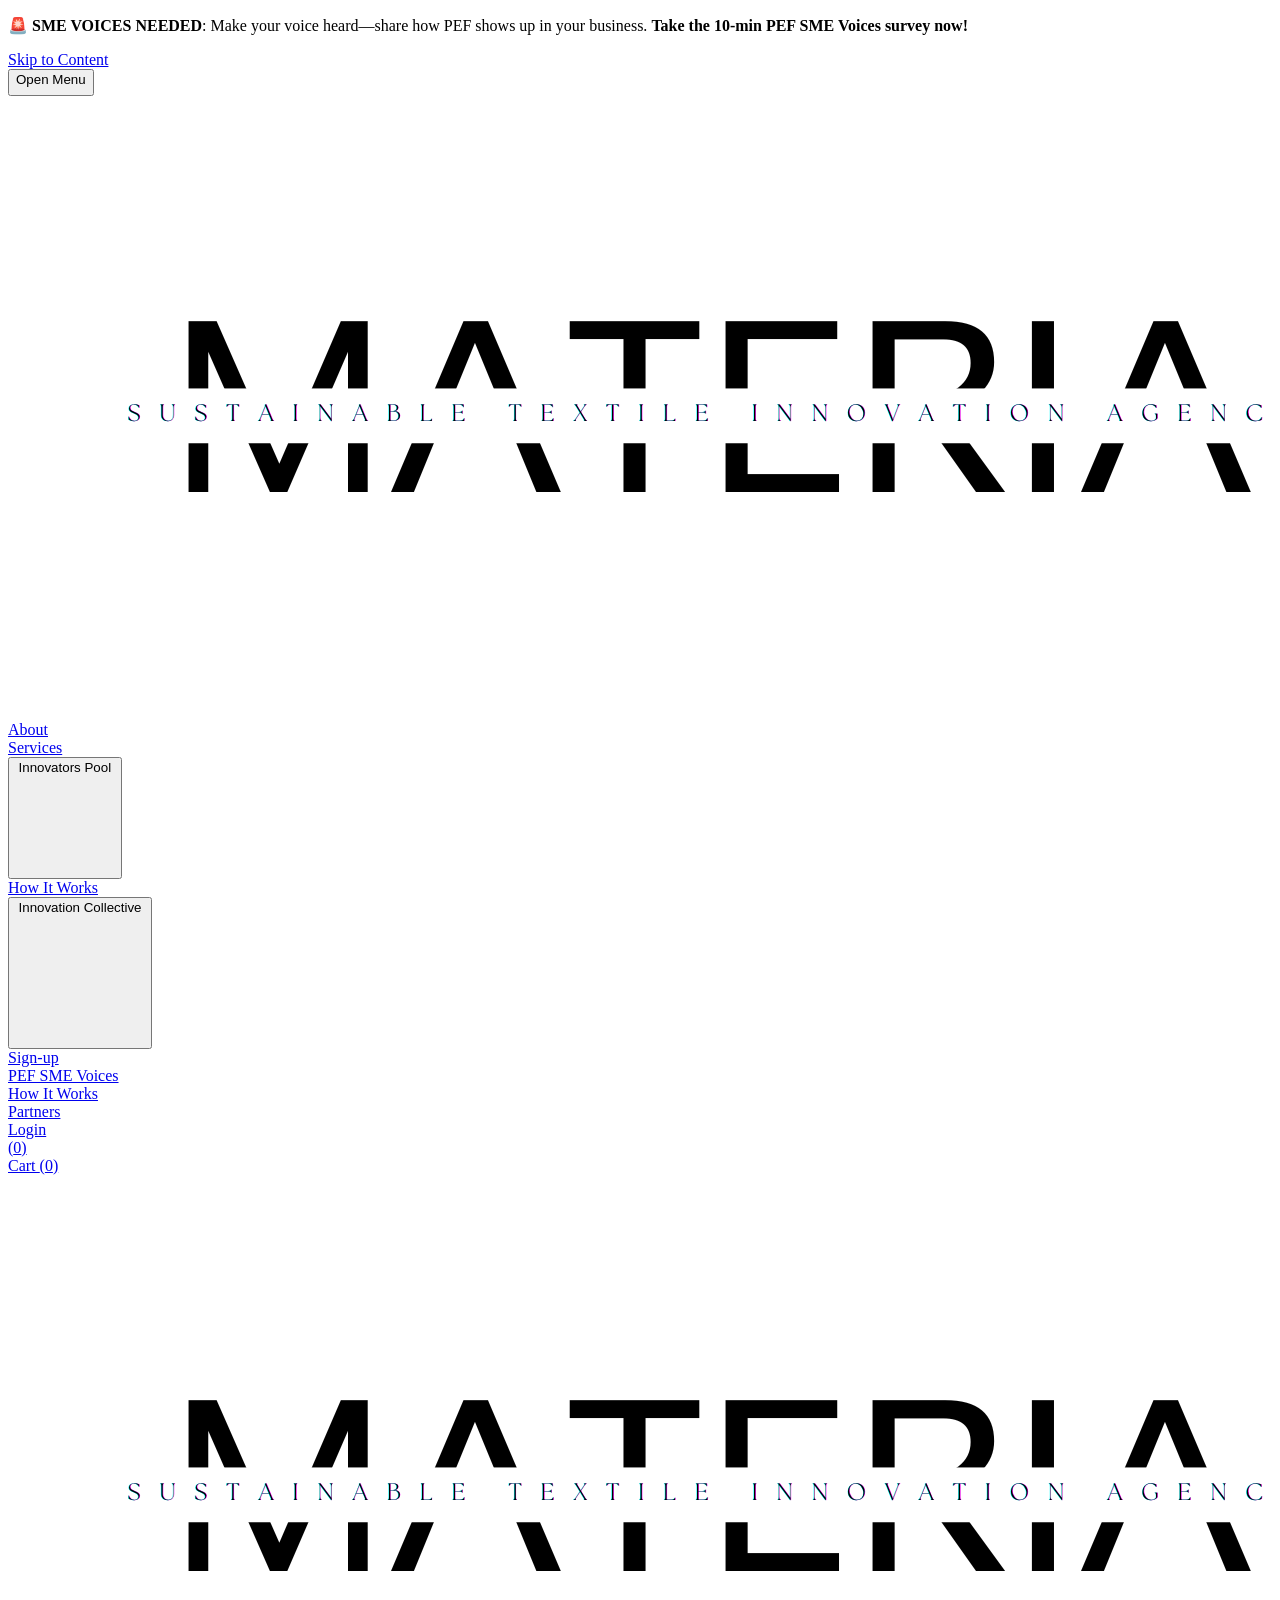
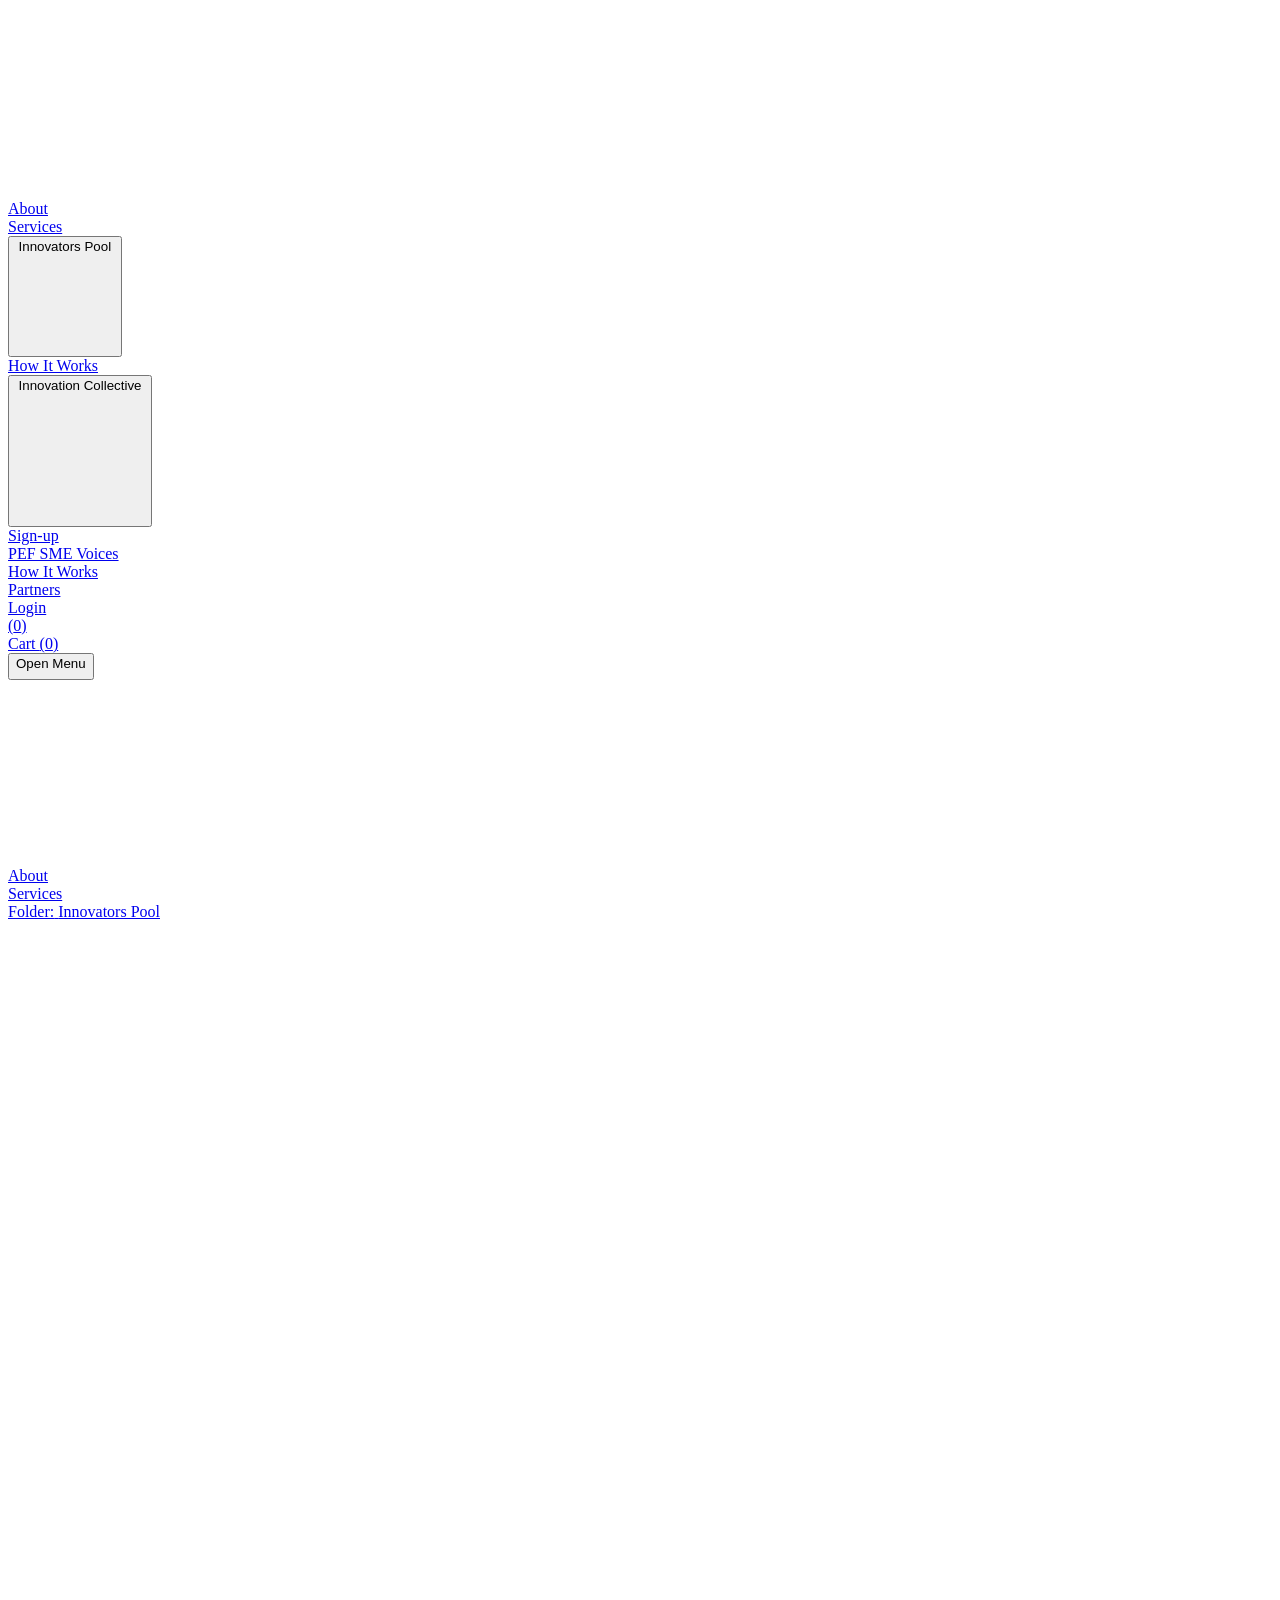
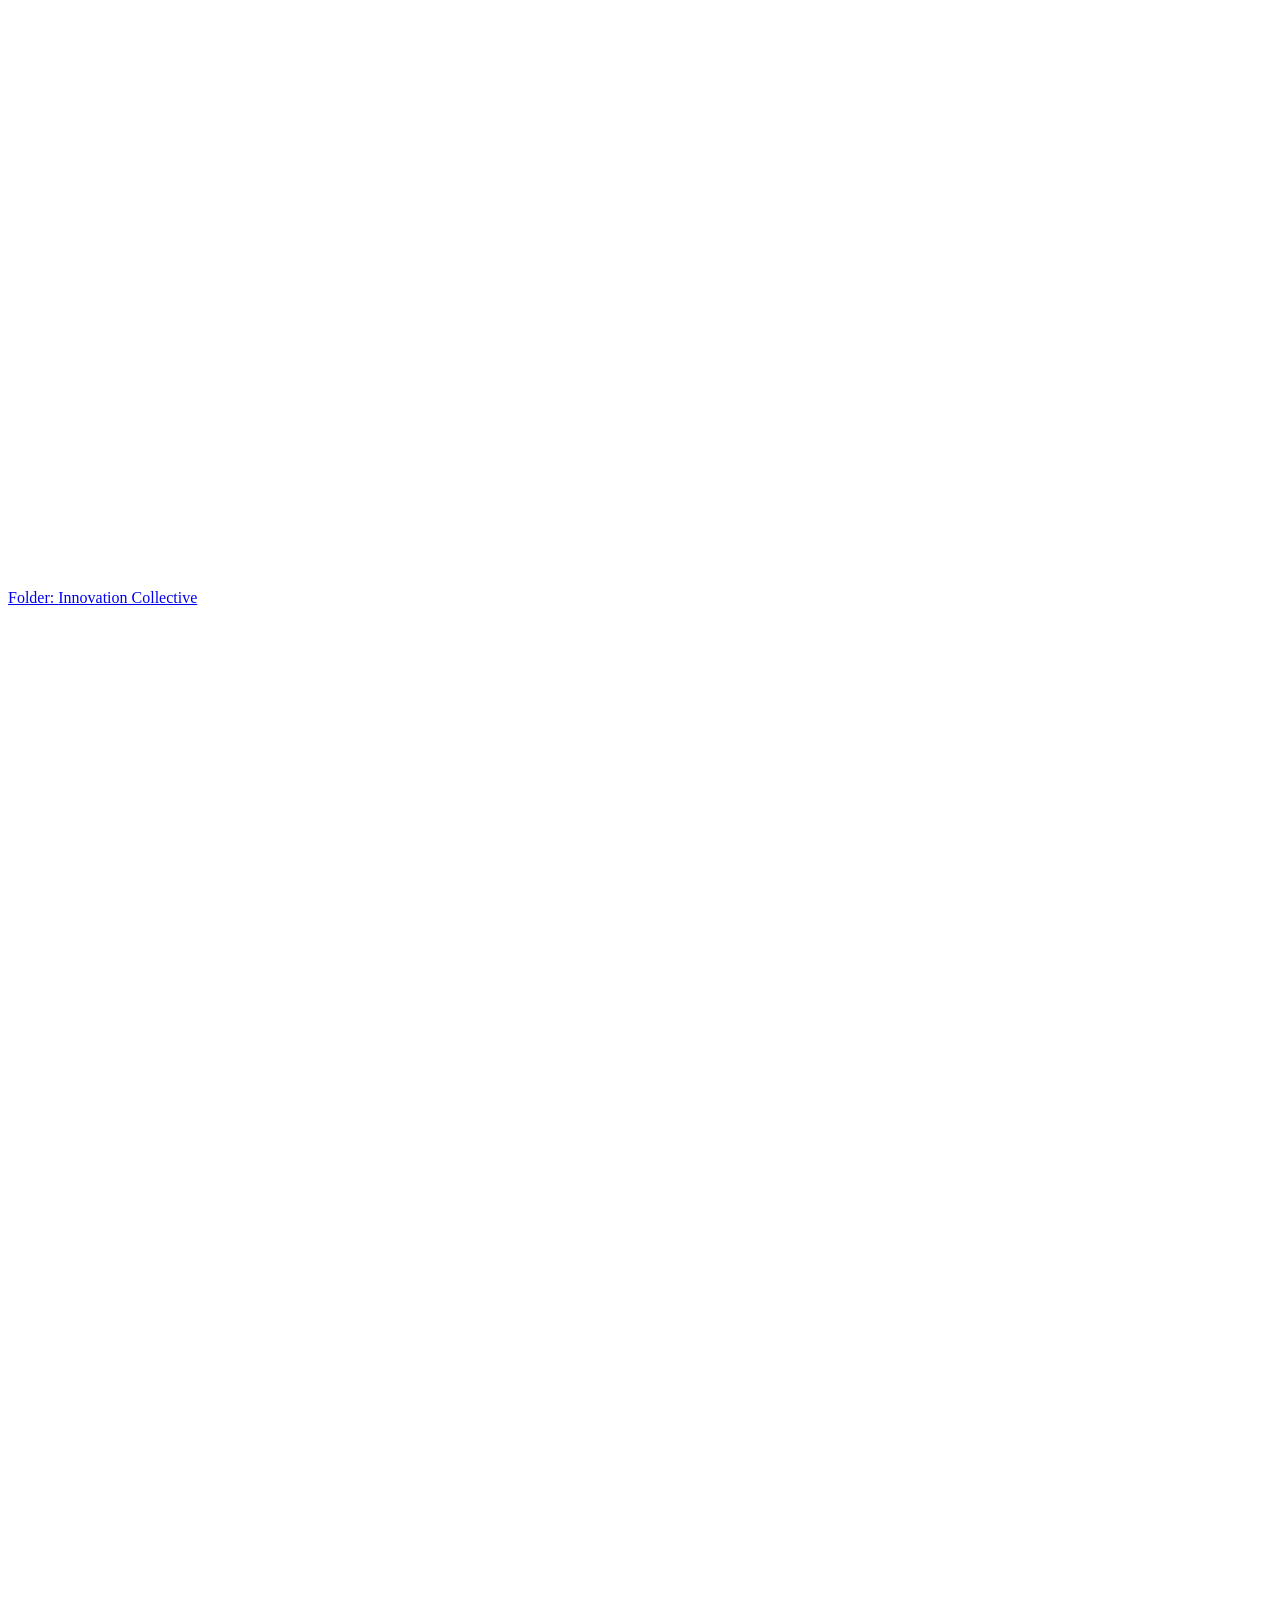
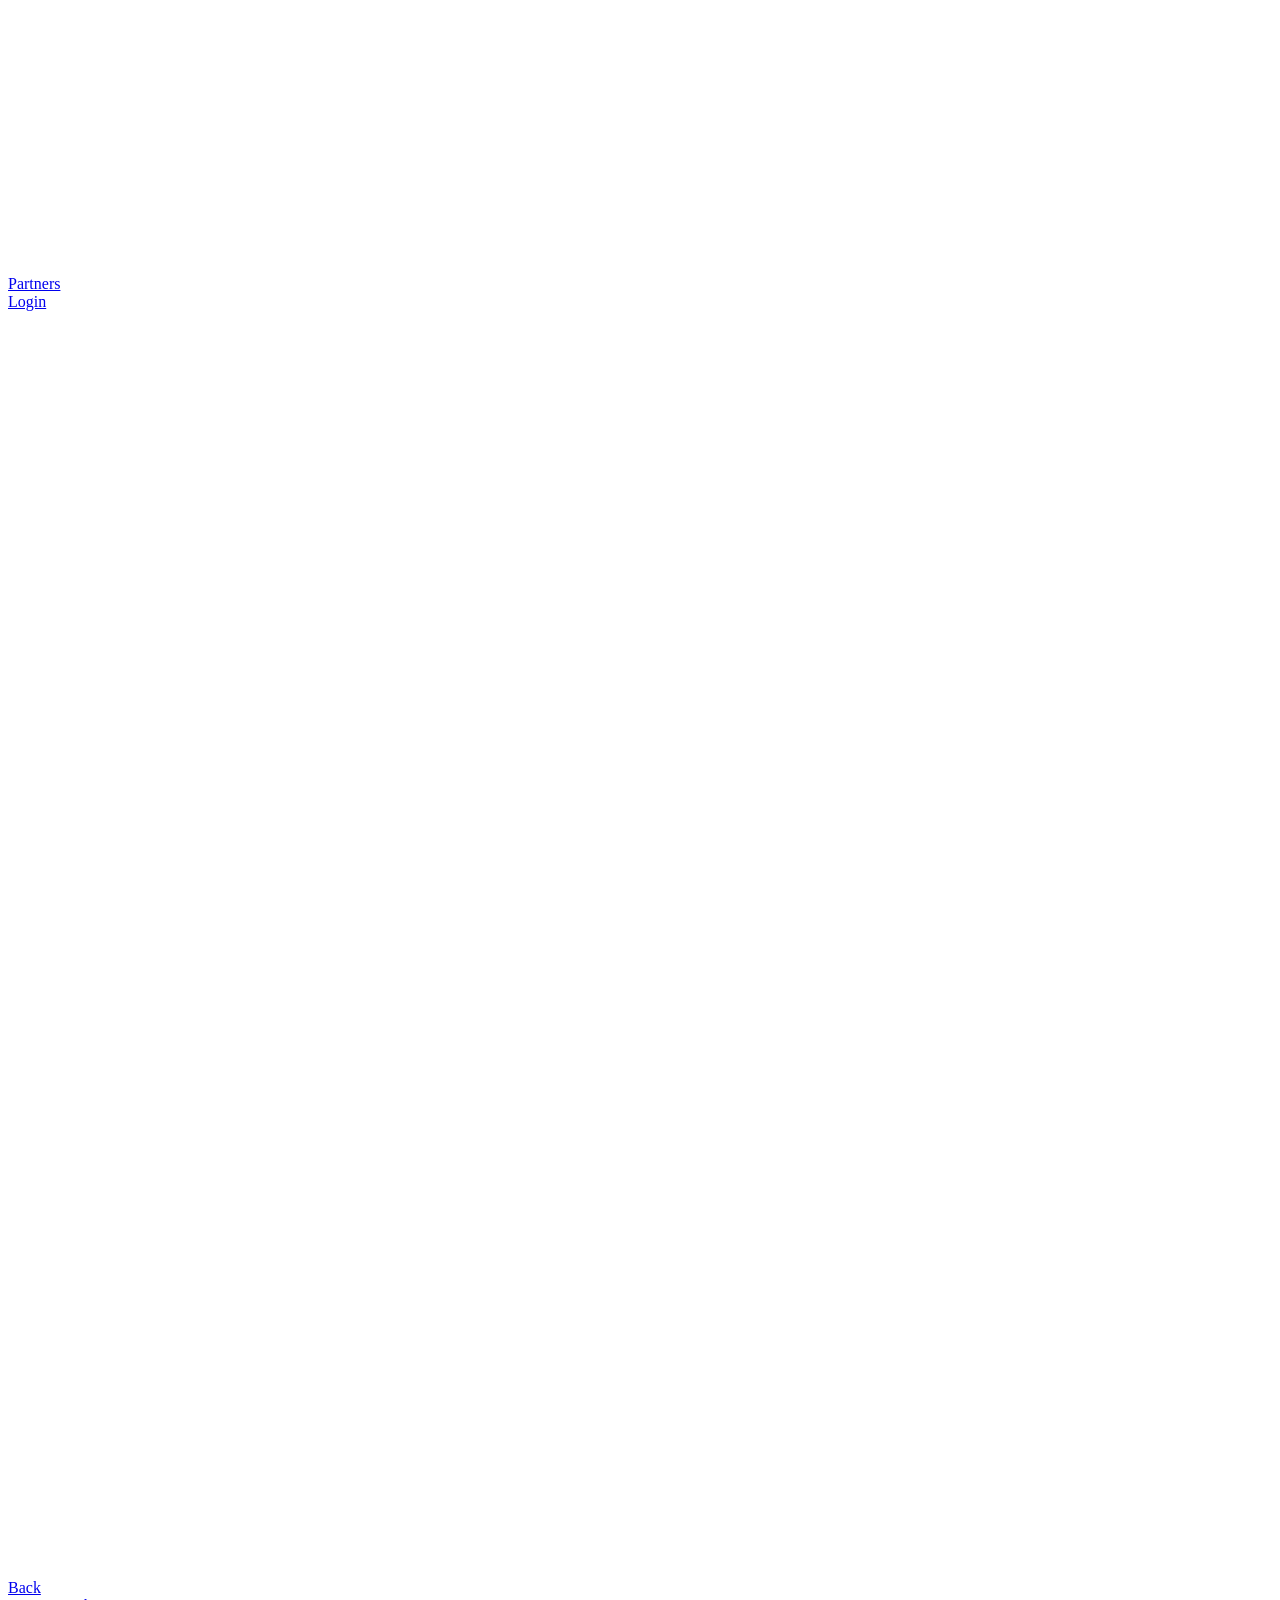
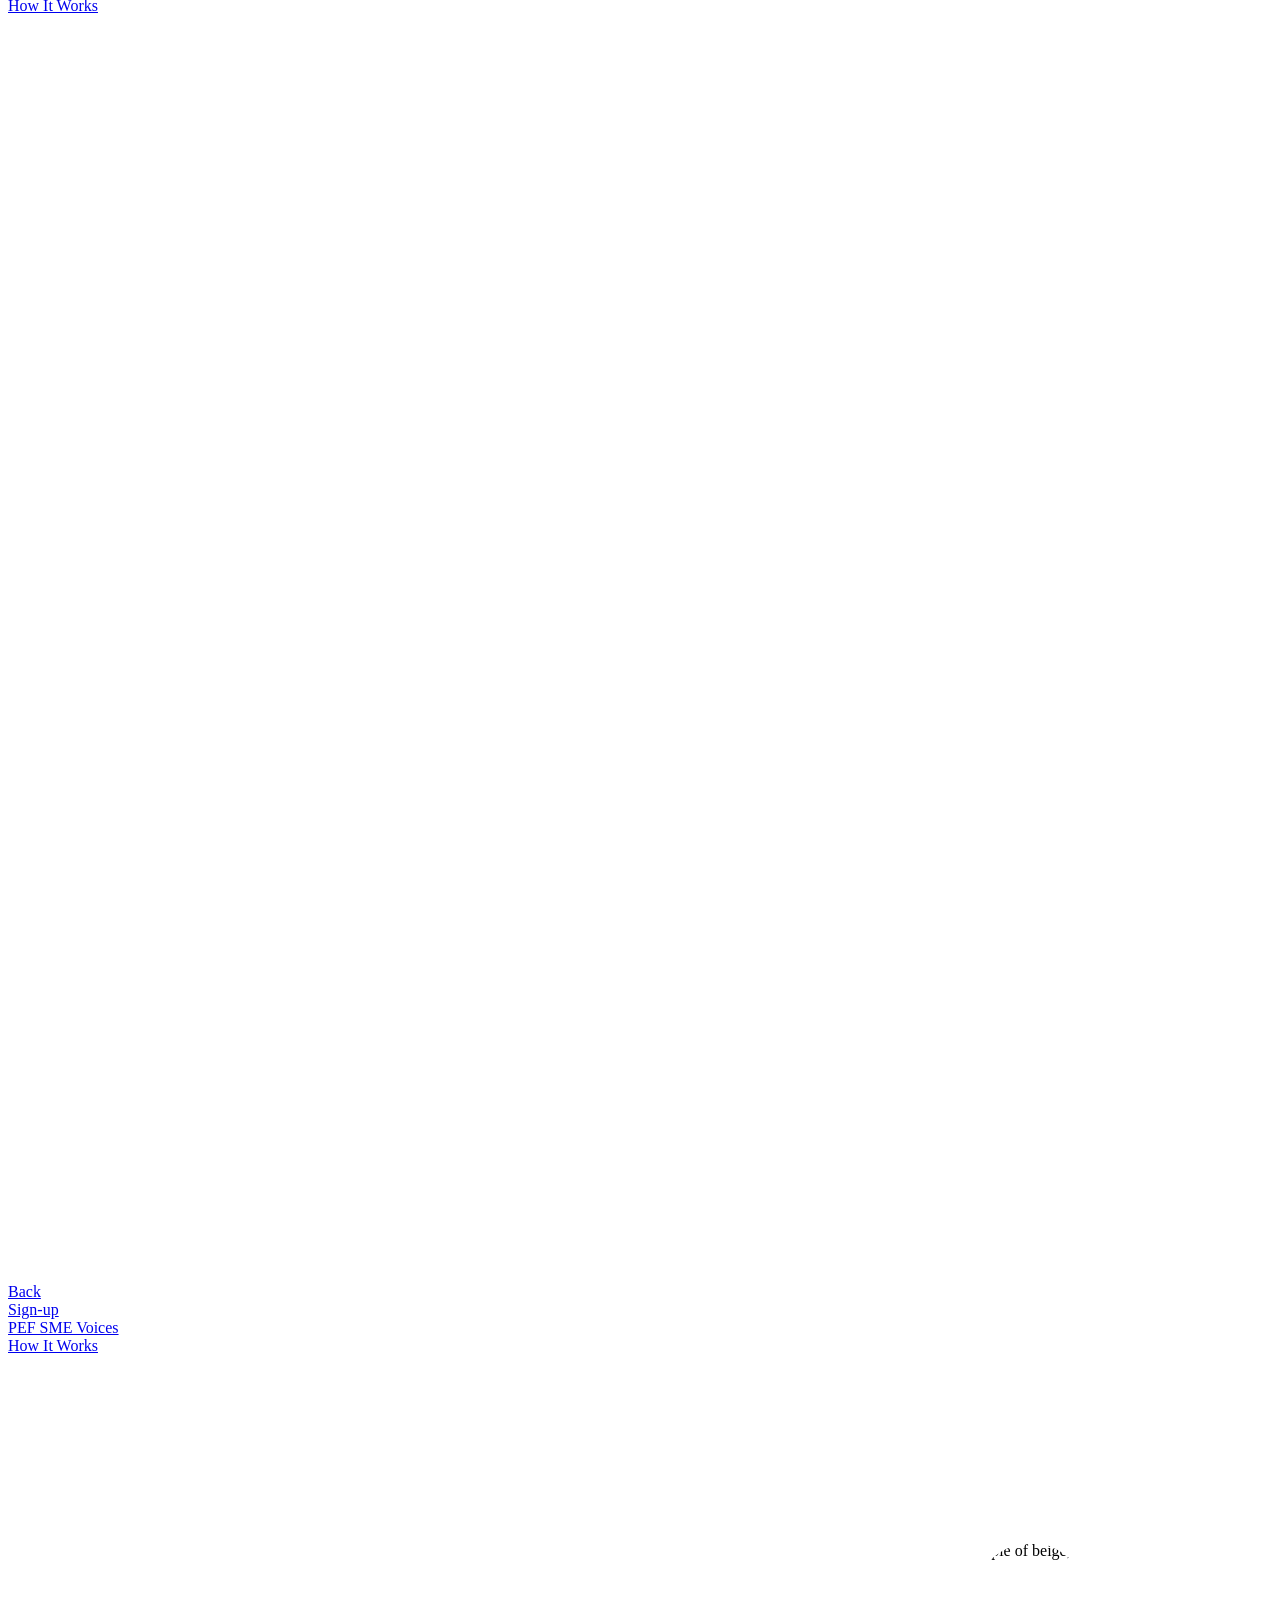
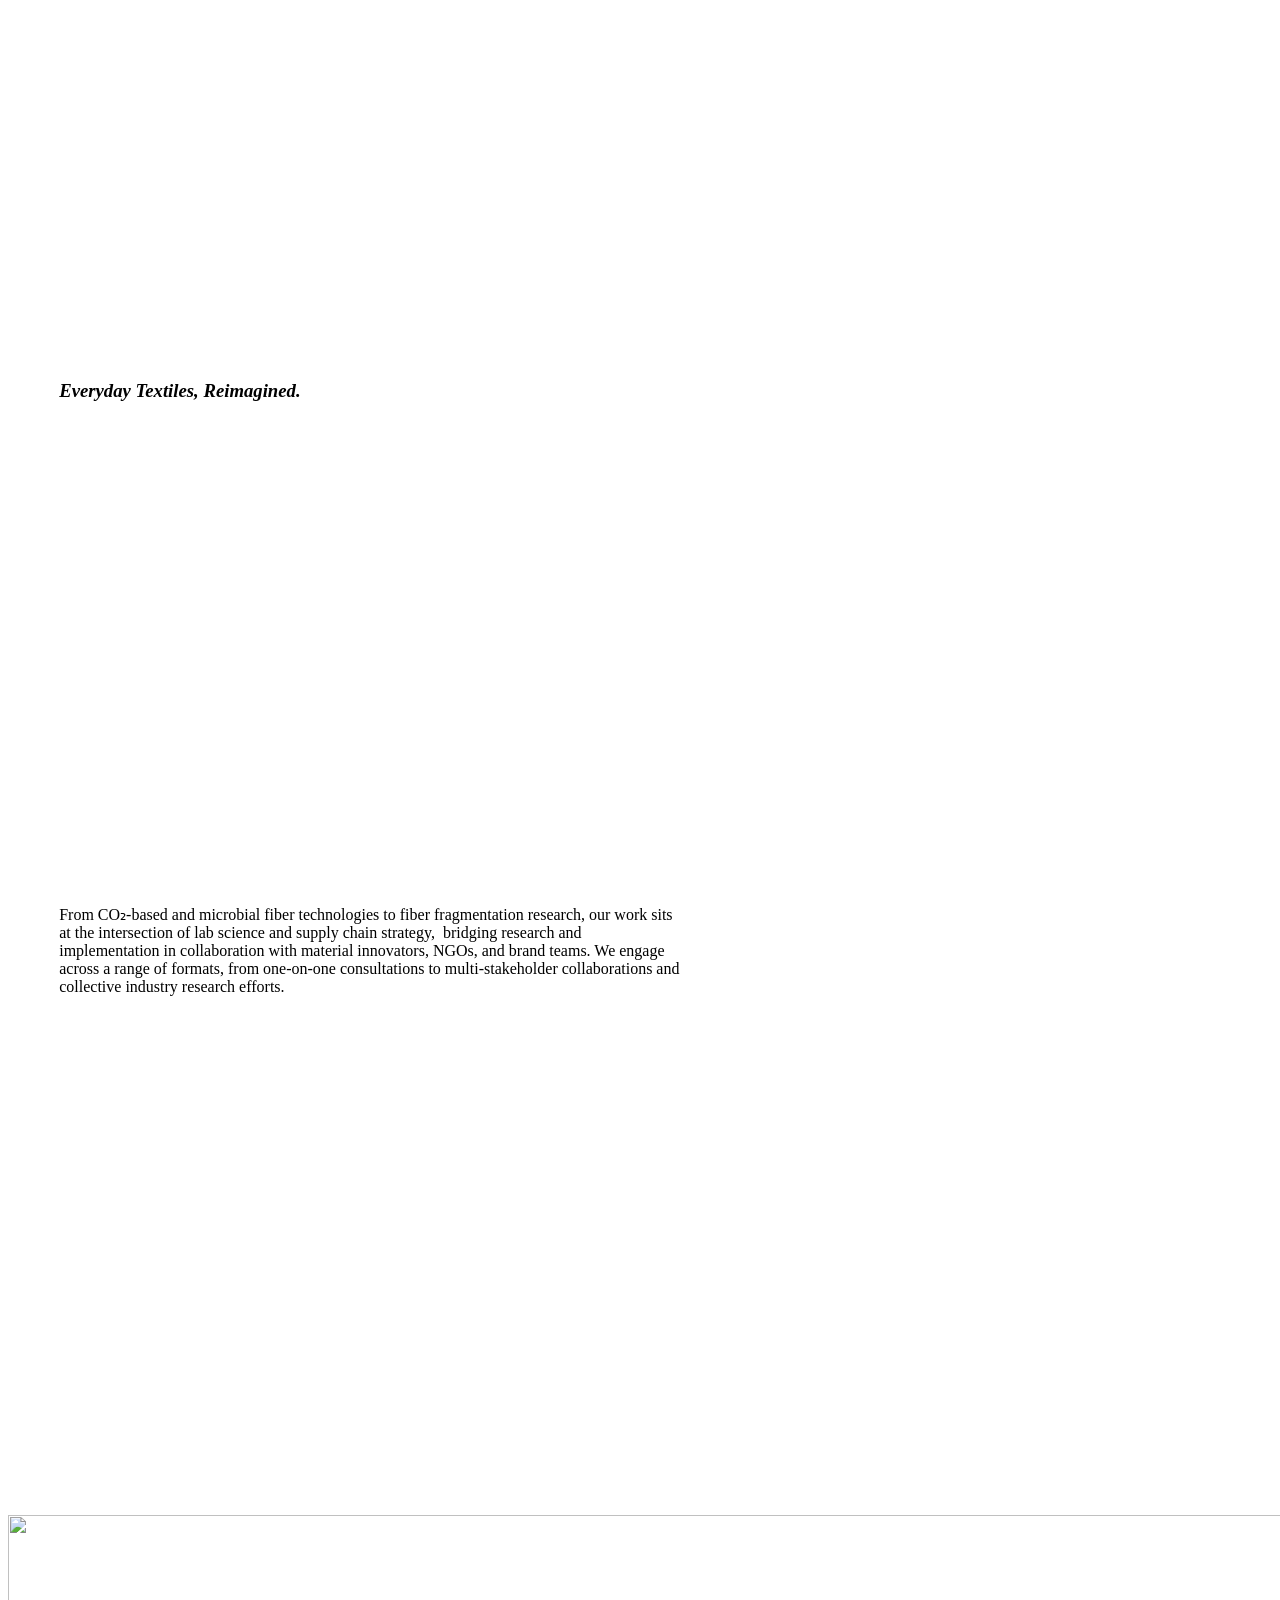
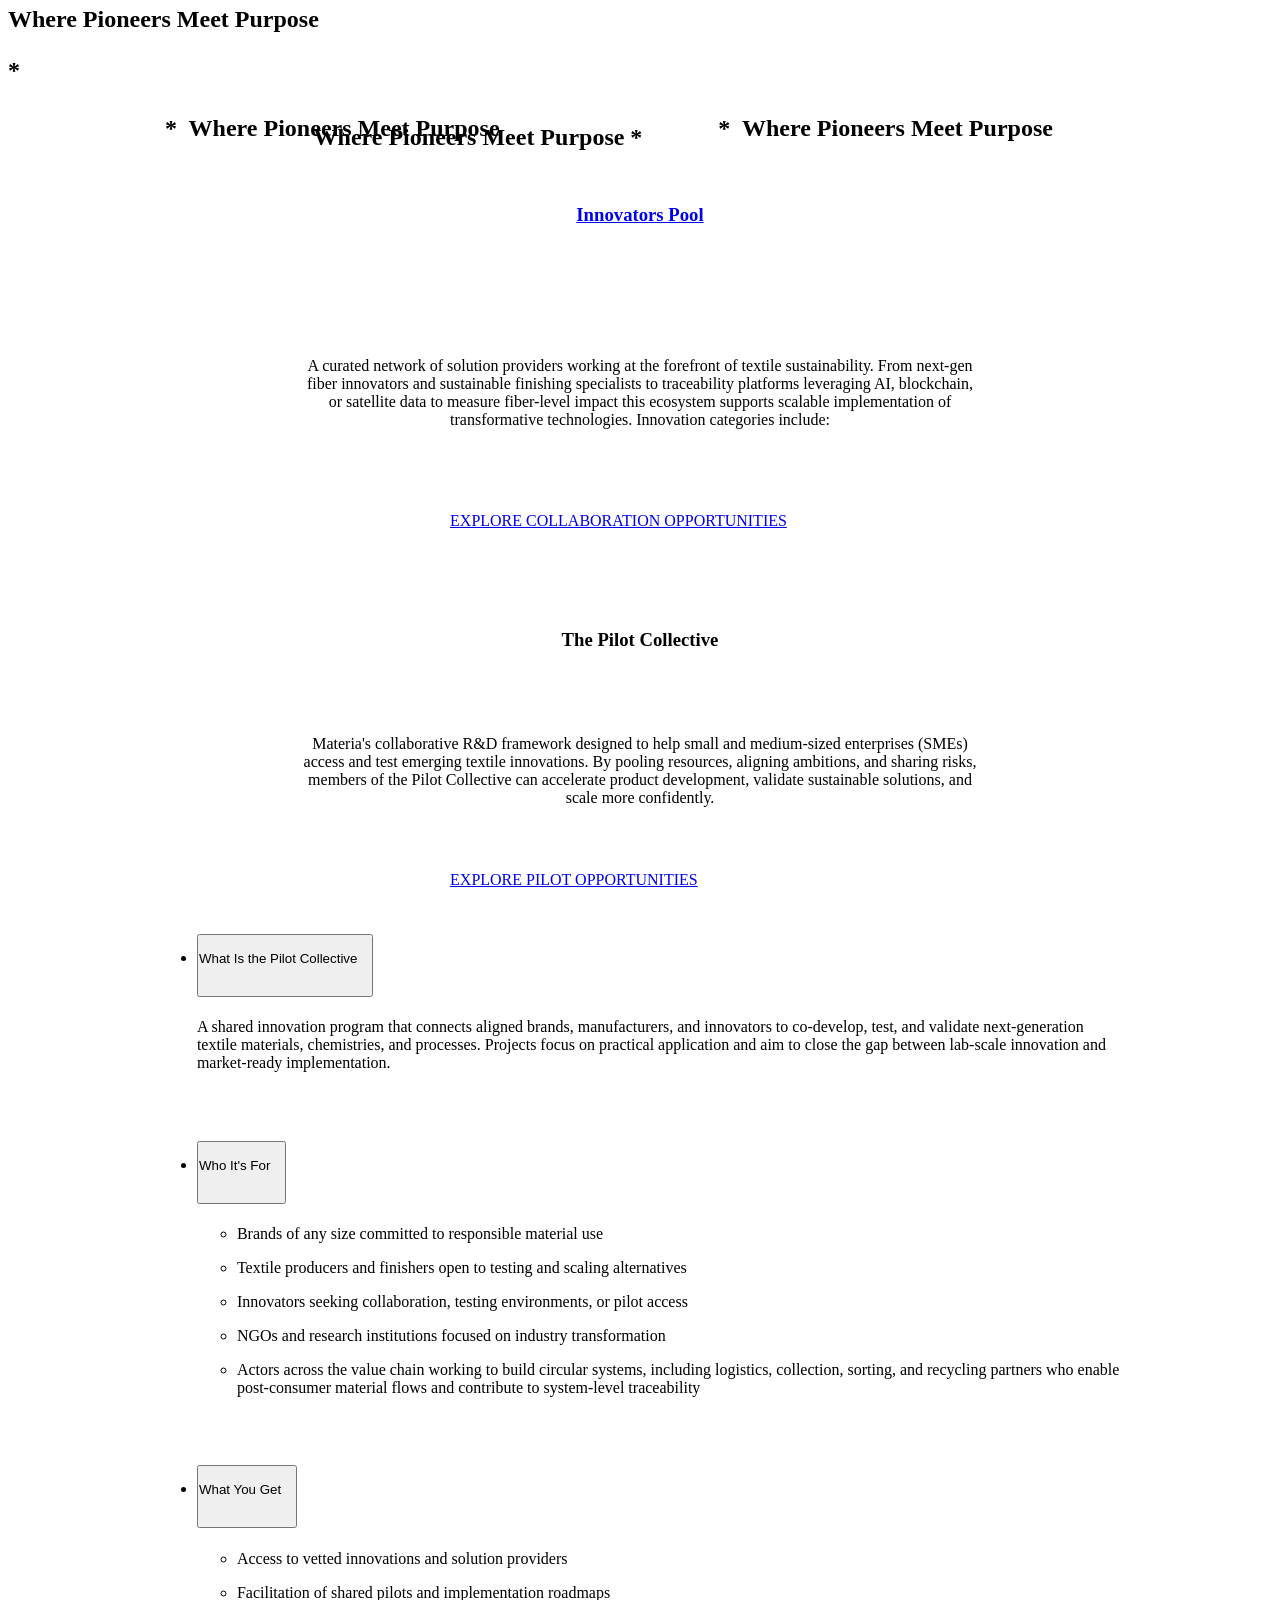
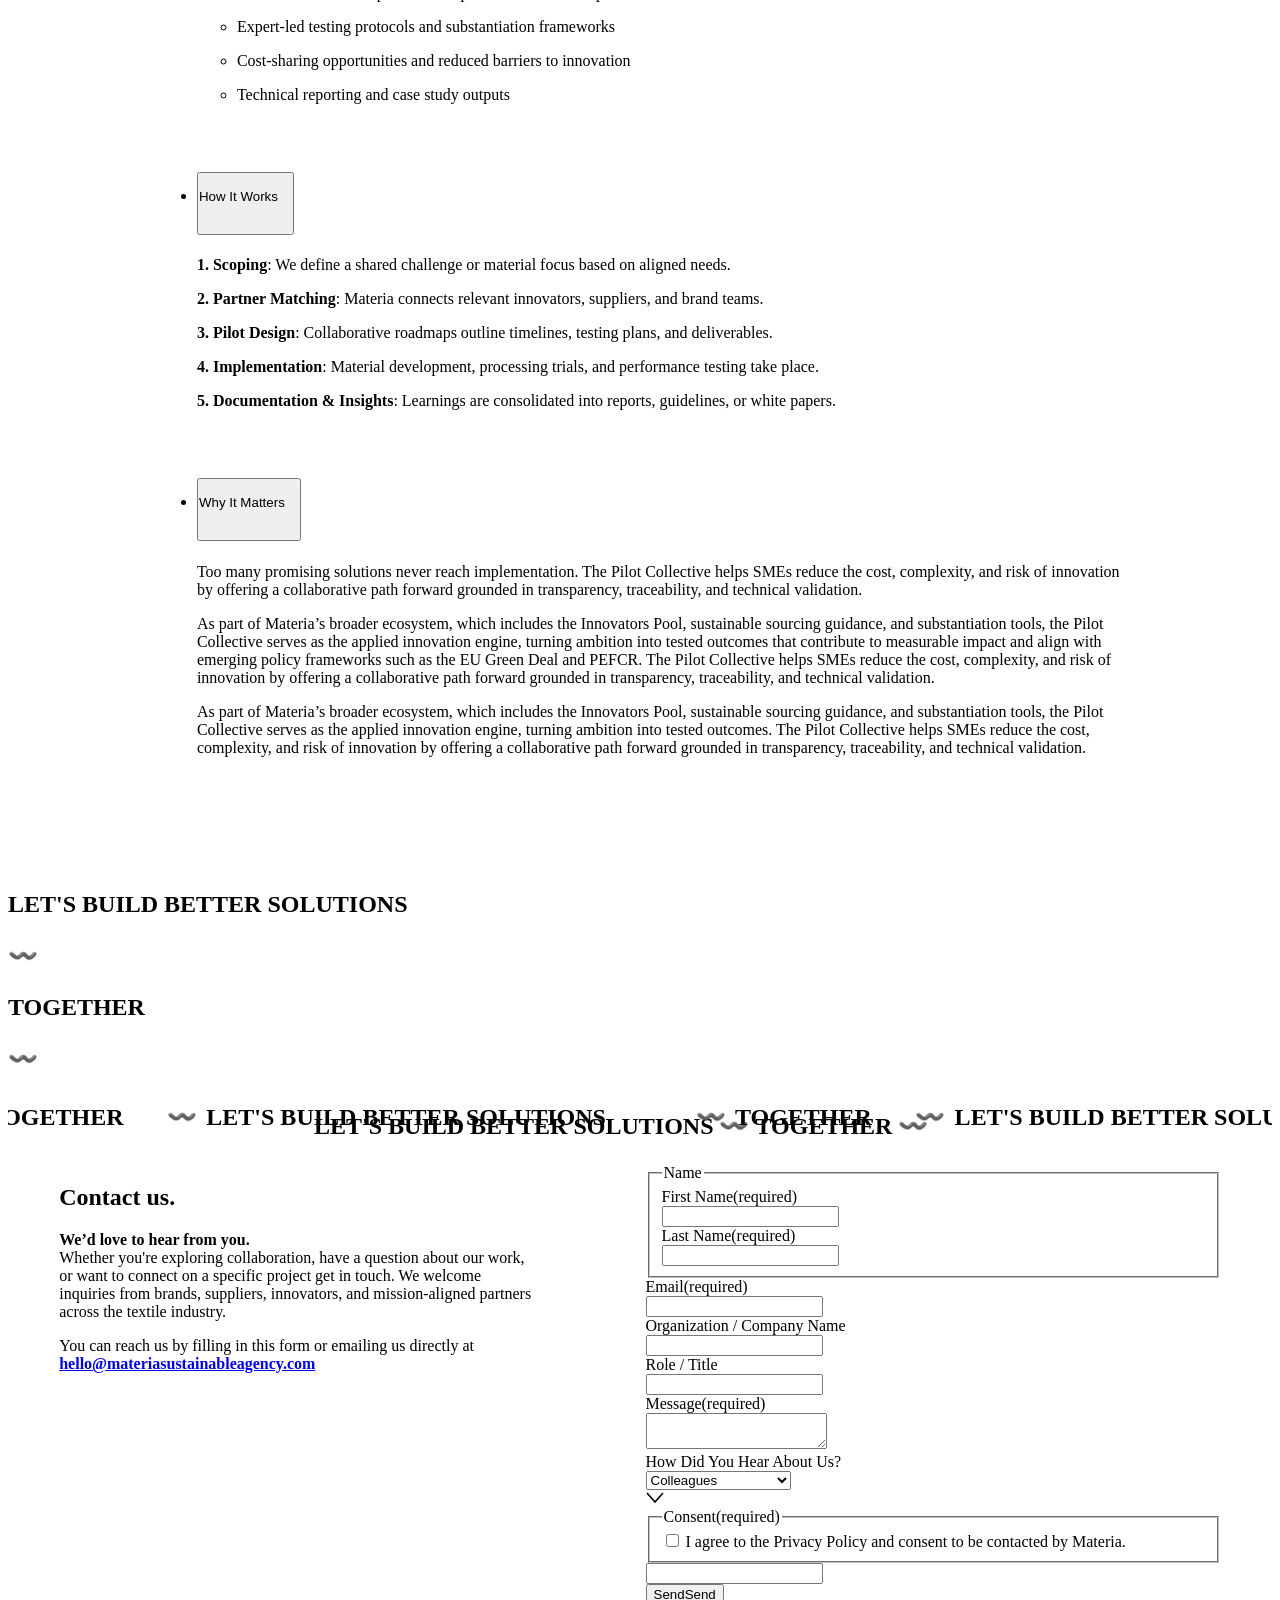
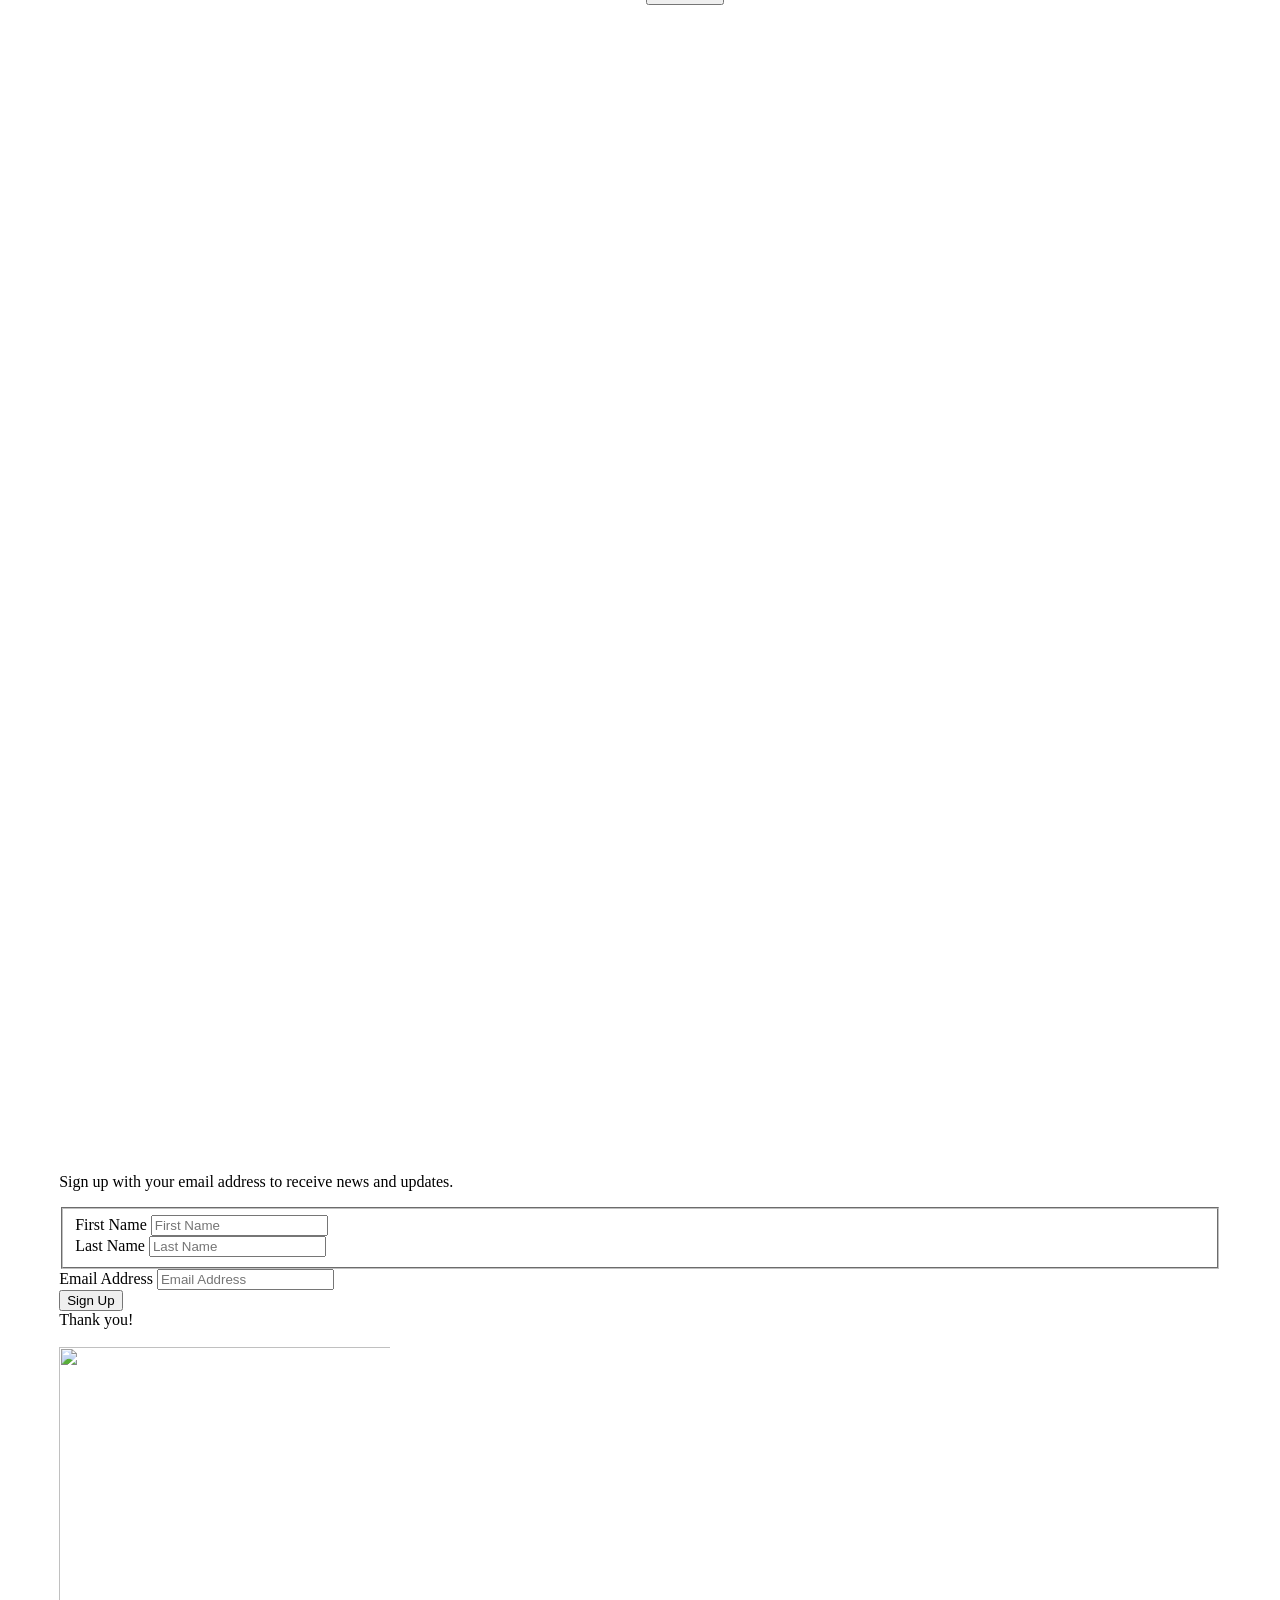
==== commit c8fa8c4f: "Replace shell HTML with fully-rendered DOM via Playwright - Each page now contains the complete JS-r" ====
--- a/index.html
+++ b/index.html
@@ -1,102 +1,80 @@
-<!doctype html>
-<html xmlns:og="http://opengraphprotocol.org/schema/" xmlns:fb="http://www.facebook.com/2008/fbml" lang="en-US"  >
-  <head>
+<!DOCTYPE html><html xmlns:og="http://opengraphprotocol.org/schema/" xmlns:fb="http://www.facebook.com/2008/fbml" lang="en-US" class="yui3-js-enabled js flexbox canvas canvastext webgl no-touch hashchange history draganddrop rgba hsla multiplebgs backgroundsize borderimage borderradius boxshadow textshadow opacity cssanimations csscolumns cssgradients cssreflections csstransforms no-csstransforms3d csstransitions video audio svg inlinesvg svgclippaths" style="scroll-behavior: smooth;"><head><meta http-equiv="origin-trial" content="A7vZI3v+Gz7JfuRolKNM4Aff6zaGuT7X0mf3wtoZTnKv6497cVMnhy03KDqX7kBz/q/[base64]">
     <meta http-equiv="X-UA-Compatible" content="IE=edge,chrome=1">
     <meta name="viewport" content="width=device-width, initial-scale=1">
     <!-- This is Squarespace. --><!-- prism-lizard-k764 -->
-<base href="/">
-<meta charset="utf-8" />
+<script type="text/javascript" async="" charset="utf-8" src="https://www.gstatic.com/recaptcha/releases/gTpTIWhbKpxADzTzkcabhXN4/recaptcha__en.js" crossorigin="anonymous" integrity="sha384-H/5bR8BVxoDZIIp1lThXvsuAj/gHvImPQ0kayVpCevmOrRalo0FwJubK3EoX8w37"></script><script charset="utf-8" id="yui_3_17_2_1_1777530549091_119" src="//assets.squarespace.com/universal/scripts-compressed/announcement-bar-7d23b797b928ad79-min.en-US.js"></script><base href="">
+<meta charset="utf-8">
 <title>Materia - Sustainable Textile Innovation Agency | Collaborate for Innovation</title>
-<meta http-equiv="Accept-CH" content="Sec-CH-UA-Platform-Version, Sec-CH-UA-Model" /><link rel="icon" type="image/x-icon" href="assets/css/default-favicon.ico"/>
-<link rel="canonical" href="index.html"/>
-<meta property="og:site_name" content="Materia - Sustainable Textile Innovation Agency"/>
-<meta property="og:title" content="Materia - Sustainable Textile Innovation Agency | Collaborate for Innovation"/>
-<meta property="og:url" content="https://www.materiasustainableagency.com"/>
-<meta property="og:type" content="website"/>
-<meta property="og:description" content="Join the Pilot Collective to access sustainable textile innovations through collaboration, resource sharing, and risk reduction for a transformative industry impact."/>
-<meta property="og:image" content="http://static1.squarespace.com/static/680e077f65a1b02510ef984a/t/680e09a30bf32423ac5196bc/1745750435104/MATERIA+-+Logo+PNG.png?format=1500w"/>
-<meta property="og:image:width" content="1406"/>
-<meta property="og:image:height" content="625"/>
-<meta itemprop="name" content="Materia - Sustainable Textile Innovation Agency | Collaborate for Innovation"/>
-<meta itemprop="url" content="https://www.materiasustainableagency.com"/>
-<meta itemprop="description" content="Join the Pilot Collective to access sustainable textile innovations through collaboration, resource sharing, and risk reduction for a transformative industry impact."/>
-<meta itemprop="thumbnailUrl" content="http://static1.squarespace.com/static/680e077f65a1b02510ef984a/t/680e09a30bf32423ac5196bc/1745750435104/MATERIA+-+Logo+PNG.png?format=1500w"/>
-<link rel="image_src" href="assets/images/MATERIA+-+Logo+PNG.png" />
-<meta itemprop="image" content="http://static1.squarespace.com/static/680e077f65a1b02510ef984a/t/680e09a30bf32423ac5196bc/1745750435104/MATERIA+-+Logo+PNG.png?format=1500w"/>
-<meta name="twitter:title" content="Materia - Sustainable Textile Innovation Agency | Collaborate for Innovation"/>
-<meta name="twitter:image" content="http://static1.squarespace.com/static/680e077f65a1b02510ef984a/t/680e09a30bf32423ac5196bc/1745750435104/MATERIA+-+Logo+PNG.png?format=1500w"/>
-<meta name="twitter:url" content="https://www.materiasustainableagency.com"/>
-<meta name="twitter:card" content="summary"/>
-<meta name="twitter:description" content="Join the Pilot Collective to access sustainable textile innovations through collaboration, resource sharing, and risk reduction for a transformative industry impact."/>
-<meta name="description" content="Join the Pilot Collective to access sustainable textile innovations through collaboration, resource sharing, and risk reduction for a transformative industry impact." />
-
-<link rel="preconnect" href="https://fonts.gstatic.com" crossorigin>
-<link rel="stylesheet" href="https://fonts.googleapis.com/css2?family=Syne:ital,wght@0,400;0,700&family=Karla:ital,wght@0,400;0,600;0,700;1,400;1,700">src="assets/css/legacy.js"></script>
-src="assets/css/modern.js"></script>
+<meta http-equiv="Accept-CH" content="Sec-CH-UA-Platform-Version, Sec-CH-UA-Model"><link rel="icon" type="image/x-icon" href="https://assets.squarespace.com/universal/default-favicon.ico">
+<link rel="canonical" href="https://www.materiasustainableagency.com">
+<meta property="og:site_name" content="Materia - Sustainable Textile Innovation Agency">
+<meta property="og:title" content="Materia - Sustainable Textile Innovation Agency | Collaborate for Innovation">
+<meta property="og:url" content="https://www.materiasustainableagency.com">
+<meta property="og:type" content="website">
+<meta property="og:description" content="Join the Pilot Collective to access sustainable textile innovations through collaboration, resource sharing, and risk reduction for a transformative industry impact.">
+<meta property="og:image" content="http://static1.squarespace.com/static/680e077f65a1b02510ef984a/t/680e09a30bf32423ac5196bc/1745750435104/MATERIA+-+Logo+PNG.png?format=1500w">
+<meta property="og:image:width" content="1406">
+<meta property="og:image:height" content="625">
+<meta itemprop="name" content="Materia - Sustainable Textile Innovation Agency | Collaborate for Innovation">
+<meta itemprop="url" content="https://www.materiasustainableagency.com">
+<meta itemprop="description" content="Join the Pilot Collective to access sustainable textile innovations through collaboration, resource sharing, and risk reduction for a transformative industry impact.">
+<meta itemprop="thumbnailUrl" content="http://static1.squarespace.com/static/680e077f65a1b02510ef984a/t/680e09a30bf32423ac5196bc/1745750435104/MATERIA+-+Logo+PNG.png?format=1500w">
+<link rel="image_src" href="http://static1.squarespace.com/static/680e077f65a1b02510ef984a/t/680e09a30bf32423ac5196bc/1745750435104/MATERIA+-+Logo+PNG.png?format=1500w">
+<meta itemprop="image" content="http://static1.squarespace.com/static/680e077f65a1b02510ef984a/t/680e09a30bf32423ac5196bc/1745750435104/MATERIA+-+Logo+PNG.png?format=1500w">
+<meta name="twitter:title" content="Materia - Sustainable Textile Innovation Agency | Collaborate for Innovation">
+<meta name="twitter:image" content="http://static1.squarespace.com/static/680e077f65a1b02510ef984a/t/680e09a30bf32423ac5196bc/1745750435104/MATERIA+-+Logo+PNG.png?format=1500w">
+<meta name="twitter:url" content="https://www.materiasustainableagency.com">
+<meta name="twitter:card" content="summary">
+<meta name="twitter:description" content="Join the Pilot Collective to access sustainable textile innovations through collaboration, resource sharing, and risk reduction for a transformative industry impact.">
+<meta name="description" content="Join the Pilot Collective to access sustainable textile innovations through collaboration, resource sharing, and risk reduction for a transformative industry impact.">
+
+<link rel="preconnect" href="https://fonts.gstatic.com" crossorigin="">
+<link rel="stylesheet" href="https://fonts.googleapis.com/css2?family=Syne:ital,wght@0,400;0,700&family=Karla:ital,wght@0,400;0,600;0,700;1,400;1,700"><script type="text/javascript" crossorigin="anonymous" defer="true" nomodule="nomodule" src="//assets.squarespace.com/@sqs/polyfiller/1.6/legacy.js"></script>
+<script type="text/javascript" crossorigin="anonymous" defer="true" src="//assets.squarespace.com/@sqs/polyfiller/1.6/modern.js"></script>
 <script type="text/javascript">SQUARESPACE_ROLLUPS = {};</script>
 <script>(function(rollups, name) { if (!rollups[name]) { rollups[name] = {}; } rollups[name].js = ["//assets.squarespace.com/universal/scripts-compressed/visitor-site-error-reporter-a38266454b6c35f7-min.en-US.js"]; })(SQUARESPACE_ROLLUPS, 'squarespace-visitor_site_error_reporter');</script>
-src="assets/css/visitor-site-error-reporter-a38266454b6c35f7-min.en-US.js" defer ></script><script>(function(rollups, name) { if (!rollups[name]) { rollups[name] = {}; } rollups[name].js = ["//assets.squarespace.com/universal/scripts-compressed/extract-css-runtime-d7aa1e31c47fcd4c-min.en-US.js"]; })(SQUARESPACE_ROLLUPS, 'squarespace-extract_css_runtime');</script>
-src="assets/css/extract-css-runtime-d7aa1e31c47fcd4c-min.en-US.js" defer ></script><script>(function(rollups, name) { if (!rollups[name]) { rollups[name] = {}; } rollups[name].js = ["//assets.squarespace.com/universal/scripts-compressed/extract-css-moment-js-vendor-6f2a1f6ec9a41489-min.en-US.js"]; })(SQUARESPACE_ROLLUPS, 'squarespace-extract_css_moment_js_vendor');</script>
-src="assets/css/extract-css-moment-js-vendor-6f2a1f6ec9a41489-min.en-US.js" defer ></script><script>(function(rollups, name) { if (!rollups[name]) { rollups[name] = {}; } rollups[name].js = ["//assets.squarespace.com/universal/scripts-compressed/cldr-resource-pack-497d1337e70309e7-min.en-US.js"]; })(SQUARESPACE_ROLLUPS, 'squarespace-cldr_resource_pack');</script>
-src="assets/css/cldr-resource-pack-497d1337e70309e7-min.en-US.js" defer ></script><script>(function(rollups, name) { if (!rollups[name]) { rollups[name] = {}; } rollups[name].js = ["//assets.squarespace.com/universal/scripts-compressed/common-vendors-stable-b8d716935110c7b2-min.en-US.js"]; })(SQUARESPACE_ROLLUPS, 'squarespace-common_vendors_stable');</script>
-src="assets/css/common-vendors-stable-b8d716935110c7b2-min.en-US.js" defer ></script><script>(function(rollups, name) { if (!rollups[name]) { rollups[name] = {}; } rollups[name].js = ["//assets.squarespace.com/universal/scripts-compressed/common-vendors-f5cb7345bc4618dc-min.en-US.js"]; })(SQUARESPACE_ROLLUPS, 'squarespace-common_vendors');</script>
-src="assets/css/common-vendors-f5cb7345bc4618dc-min.en-US.js" defer ></script><script>(function(rollups, name) { if (!rollups[name]) { rollups[name] = {}; } rollups[name].js = ["//assets.squarespace.com/universal/scripts-compressed/common-c0b0e90c30951583-min.en-US.js"]; })(SQUARESPACE_ROLLUPS, 'squarespace-common');</script>
-src="assets/css/common-c0b0e90c30951583-min.en-US.js" defer ></script><script>(function(rollups, name) { if (!rollups[name]) { rollups[name] = {}; } rollups[name].js = ["//assets.squarespace.com/universal/scripts-compressed/commerce-677c54120bc14bf5-min.en-US.js"]; })(SQUARESPACE_ROLLUPS, 'squarespace-commerce');</script>
-src="assets/css/commerce-677c54120bc14bf5-min.en-US.js" defer ></script><script>(function(rollups, name) { if (!rollups[name]) { rollups[name] = {}; } rollups[name].css = ["//assets.squarespace.com/universal/styles-compressed/commerce-d50e5960dc9fd059-min.en-US.css"]; })(SQUARESPACE_ROLLUPS, 'squarespace-commerce');</script>
-<link rel="stylesheet" type="text/css" href="assets/css/commerce-d50e5960dc9fd059-min.en-US.css"><script>(function(rollups, name) { if (!rollups[name]) { rollups[name] = {}; } rollups[name].js = ["//assets.squarespace.com/universal/scripts-compressed/user-account-core-448d7d9e98b0651c-min.en-US.js"]; })(SQUARESPACE_ROLLUPS, 'squarespace-user_account_core');</script>
-src="assets/css/user-account-core-448d7d9e98b0651c-min.en-US.js" defer ></script><script>(function(rollups, name) { if (!rollups[name]) { rollups[name] = {}; } rollups[name].css = ["//assets.squarespace.com/universal/styles-compressed/user-account-core-26ba6780417ce392-min.en-US.css"]; })(SQUARESPACE_ROLLUPS, 'squarespace-user_account_core');</script>
-<link rel="stylesheet" type="text/css" href="assets/css/user-account-core-26ba6780417ce392-min.en-US.css"><script>(function(rollups, name) { if (!rollups[name]) { rollups[name] = {}; } rollups[name].js = ["//assets.squarespace.com/universal/scripts-compressed/performance-d36cba2673ff170b-min.en-US.js"]; })(SQUARESPACE_ROLLUPS, 'squarespace-performance');</script>
-src="assets/css/performance-d36cba2673ff170b-min.en-US.js" defer ></script><script data-name="static-context">Static = window.Static || {}; Static.SQUARESPACE_CONTEXT = {"betaFeatureFlags":["campaigns_thumbnail_layout","campaigns_discount_section_in_automations","enable_modernized_pdp_m3_fluid","marketing_landing_page","i18n_beta_website_locales","supports_versioned_template_assets","enable_modernized_pdp_m3_layout_ux","new_stacked_index","scripts_defer","contacts_and_campaigns_redesign","marketing_automations","campaigns_new_image_layout_picker","enable_form_submission_trigger","campaigns_table_v2","campaigns_merch_state","modernized-pdp-m2-enabled","override_block_styles","nested_categories","campaigns_import_discounts","campaigns_discount_section_in_blasts","member_areas_feature"],"facebookAppId":"314192535267336","facebookApiVersion":"v6.0","rollups":{"squarespace-announcement-bar":{"js":"//assets.squarespace.com/universal/scripts-compressed/announcement-bar-7d23b797b928ad79-min.en-US.js"},"squarespace-audio-player":{"css":"//assets.squarespace.com/universal/styles-compressed/audio-player-b05f5197a871c566-min.en-US.css","js":"//assets.squarespace.com/universal/scripts-compressed/audio-player-c60bb2be73b38499-min.en-US.js"},"squarespace-blog-collection-list":{"css":"//assets.squarespace.com/universal/styles-compressed/blog-collection-list-b4046463b72f34e2-min.en-US.css","js":"//assets.squarespace.com/universal/scripts-compressed/blog-collection-list-15fe8e2040ce7dfd-min.en-US.js"},"squarespace-calendar-block-renderer":{"css":"//assets.squarespace.com/universal/styles-compressed/calendar-block-renderer-c3fef2a497c8e56b-min.en-US.css","js":"//assets.squarespace.com/universal/scripts-compressed/calendar-block-renderer-7a7aa8ffdf04fbd6-min.en-US.js"},"squarespace-chartjs-helpers":{"css":"//assets.squarespace.com/universal/styles-compressed/chartjs-helpers-96b256171ee039c1-min.en-US.css","js":"//assets.squarespace.com/universal/scripts-compressed/chartjs-helpers-c8071a4b9e053ae8-min.en-US.js"},"squarespace-comments":{"css":"//assets.squarespace.com/universal/styles-compressed/comments-b49401c177b09d3a-min.en-US.css","js":"//assets.squarespace.com/universal/scripts-compressed/comments-bddefb890ea5dcc1-min.en-US.js"},"squarespace-custom-css-popup":{"css":"//assets.squarespace.com/universal/styles-compressed/custom-css-popup-1a480b1e385012d9-min.en-US.css","js":"//assets.squarespace.com/universal/scripts-compressed/custom-css-popup-c6845792188dd355-min.en-US.js"},"squarespace-dialog":{"css":"//assets.squarespace.com/universal/styles-compressed/dialog-86aacd645d83874c-min.en-US.css","js":"//assets.squarespace.com/universal/scripts-compressed/dialog-43af232b5b9f10e8-min.en-US.js"},"squarespace-events-collection":{"css":"//assets.squarespace.com/universal/styles-compressed/events-collection-c3fef2a497c8e56b-min.en-US.css","js":"//assets.squarespace.com/universal/scripts-compressed/events-collection-08c340e60b427cf7-min.en-US.js"},"squarespace-form-rendering-utils":{"js":"//assets.squarespace.com/universal/scripts-compressed/form-rendering-utils-f153db27a619c85b-min.en-US.js"},"squarespace-forms":{"css":"//assets.squarespace.com/universal/styles-compressed/forms-0afd3c6ac30bbab1-min.en-US.css","js":"//assets.squarespace.com/universal/scripts-compressed/forms-a9900fac37551bbd-min.en-US.js"},"squarespace-gallery-collection-list":{"css":"//assets.squarespace.com/universal/styles-compressed/gallery-collection-list-b4046463b72f34e2-min.en-US.css","js":"//assets.squarespace.com/universal/scripts-compressed/gallery-collection-list-8b143e186ac2fb87-min.en-US.js"},"squarespace-image-zoom":{"css":"//assets.squarespace.com/universal/styles-compressed/image-zoom-b4046463b72f34e2-min.en-US.css","js":"//assets.squarespace.com/universal/scripts-compressed/image-zoom-8cdcb4f2aa4cc393-min.en-US.js"},"squarespace-pinterest":{"css":"//assets.squarespace.com/universal/styles-compressed/pinterest-b4046463b72f34e2-min.en-US.css","js":"//assets.squarespace.com/universal/scripts-compressed/pinterest-ef1ddf1938bbe1ec-min.en-US.js"},"squarespace-popup-overlay":{"css":"//assets.squarespace.com/universal/styles-compressed/popup-overlay-b742b752f5880972-min.en-US.css","js":"//assets.squarespace.com/universal/scripts-compressed/popup-overlay-4863f7c71140b0ee-min.en-US.js"},"squarespace-product-quick-view":{"css":"//assets.squarespace.com/universal/styles-compressed/product-quick-view-0afd3c6ac30bbab1-min.en-US.css","js":"//assets.squarespace.com/universal/scripts-compressed/product-quick-view-365d5c8704bf158d-min.en-US.js"},"squarespace-products-collection-item-v2":{"css":"//assets.squarespace.com/universal/styles-compressed/products-collection-item-v2-b4046463b72f34e2-min.en-US.css","js":"//assets.squarespace.com/universal/scripts-compressed/products-collection-item-v2-cde985e705f7f8f3-min.en-US.js"},"squarespace-products-collection-list-v2":{"css":"//assets.squarespace.com/universal/styles-compressed/products-collection-list-v2-b4046463b72f34e2-min.en-US.css","js":"//assets.squarespace.com/universal/scripts-compressed/products-collection-list-v2-3ad779aab89e1fdd-min.en-US.js"},"squarespace-search-page":{"css":"//assets.squarespace.com/universal/styles-compressed/search-page-90a67fc09b9b32c6-min.en-US.css","js":"//assets.squarespace.com/universal/scripts-compressed/search-page-e7552dee9c46a35f-min.en-US.js"},"squarespace-search-preview":{"js":"//assets.squarespace.com/universal/scripts-compressed/search-preview-652967ae9419c5e6-min.en-US.js"},"squarespace-simple-liking":{"css":"//assets.squarespace.com/universal/styles-compressed/simple-liking-701bf8bbc05ec6aa-min.en-US.css","js":"//assets.squarespace.com/universal/scripts-compressed/simple-liking-920708d91ca1d6da-min.en-US.js"},"squarespace-social-buttons":{"css":"//assets.squarespace.com/universal/styles-compressed/social-buttons-95032e5fa98e47a5-min.en-US.css","js":"//assets.squarespace.com/universal/scripts-compressed/social-buttons-1cde5dc3ac3f3630-min.en-US.js"},"squarespace-tourdates":{"css":"//assets.squarespace.com/universal/styles-compressed/tourdates-b4046463b72f34e2-min.en-US.css","js":"//assets.squarespace.com/universal/scripts-compressed/tourdates-fe17d9f37d1b39bd-min.en-US.js"},"squarespace-website-overlays-manager":{"css":"//assets.squarespace.com/universal/styles-compressed/website-overlays-manager-07ea5a4e004e6710-min.en-US.css","js":"//assets.squarespace.com/universal/scripts-compressed/website-overlays-manager-630f95445a578b38-min.en-US.js"}},"pageType":2,"website":{"id":"680e077f65a1b02510ef984a","identifier":"prism-lizard-k764","websiteType":1,"contentModifiedOn":1774958590339,"cloneable":false,"hasBeenCloneable":false,"siteStatus":{},"language":"en-US","translationLocale":"en-US","formattingLocale":"en-US","timeZone":"Europe/Amsterdam","machineTimeZoneOffset":7200000,"timeZoneOffset":7200000,"timeZoneAbbr":"CEST","siteTitle":"Materia - Sustainable Textile Innovation Agency","fullSiteTitle":"Materia - Sustainable Textile Innovation Agency | Collaborate for Innovation","location":{},"logoImageId":"680e09a30bf32423ac5196bc","shareButtonOptions":{"8":true,"4":true,"3":true,"7":true,"1":true,"6":true,"2":true},"logoImageUrl":"assets/images/MATERIA+-+Logo+PNG.png","authenticUrl":"https://www.materiasustainableagency.com","internalUrl":"https://prism-lizard-k764.squarespace.com","baseUrl":"https://www.materiasustainableagency.com","primaryDomain":"www.materiasustainableagency.com","sslSetting":3,"isHstsEnabled":true,"socialAccounts":[{"serviceId":65,"screenname":"LinkedIn","addedOn":1746877442982,"profileUrl":"https://www.linkedin.com/company/materia-sustainable-textile-innovation-agency/","iconEnabled":true,"serviceName":"linkedin-unauth"},{"serviceId":64,"screenname":"Instagram","addedOn":1746908213581,"profileUrl":"http://instagram.com/materiasustainableagency","iconEnabled":true,"serviceName":"instagram-unauth"}],"typekitId":"","statsMigrated":false,"imageMetadataProcessingEnabled":false,"screenshotId":"3ccc107c9983d16a35c9fac1e301f8f6c430a907052555e710e66af5d8930248","captchaSettings":{"siteKey":"","enabledForDonations":false},"showOwnerLogin":false},"websiteSettings":{"id":"680e078065a1b02510ef9851","websiteId":"680e077f65a1b02510ef984a","subjects":[],"country":"NL","state":"NH","simpleLikingEnabled":true,"mobileInfoBarSettings":{"isContactEmailEnabled":false,"isContactPhoneNumberEnabled":false,"isLocationEnabled":false,"isBusinessHoursEnabled":false},"announcementBarSettings":{"style":2,"text":"<p data-rte-preserve-empty=\"true\" style=\"white-space:pre-wrap;\">\uD83D\uDEA8 <strong>SME VOICES NEEDED</strong>: Make your voice heard\u2014share how PEF shows up in your business. <strong>Take the 10-min PEF SME Voices survey now!</strong></p>","clickthroughUrl":{"url":"/pef-sme-voices-form","newWindow":true}},"commentLikesAllowed":true,"commentAnonAllowed":true,"commentThreaded":true,"commentApprovalRequired":false,"commentAvatarsOn":true,"commentSortType":2,"commentFlagThreshold":0,"commentFlagsAllowed":true,"commentEnableByDefault":true,"commentDisableAfterDaysDefault":0,"disqusShortname":"","commentsEnabled":false,"businessHours":{},"storeSettings":{"returnPolicy":null,"termsOfService":null,"privacyPolicy":null,"expressCheckout":false,"continueShoppingLinkUrl":"/","useLightCart":false,"showNoteField":false,"shippingCountryDefaultValue":"US","billToShippingDefaultValue":false,"showShippingPhoneNumber":true,"isShippingPhoneRequired":false,"showBillingPhoneNumber":true,"isBillingPhoneRequired":false,"currenciesSupported":["USD","CAD","GBP","AUD","EUR","CHF","NOK","SEK","DKK","NZD","SGD","MXN","HKD","CZK","ILS","MYR","RUB","PHP","PLN","THB","BRL","ARS","COP","IDR","INR","JPY","ZAR"],"defaultCurrency":"USD","selectedCurrency":"EUR","measurementStandard":1,"showCustomCheckoutForm":false,"checkoutPageMarketingOptInEnabled":true,"enableMailingListOptInByDefault":false,"sameAsRetailLocation":false,"merchandisingSettings":{"scarcityEnabledOnProductItems":false,"scarcityEnabledOnProductBlocks":false,"scarcityMessageType":"DEFAULT_SCARCITY_MESSAGE","scarcityThreshold":10,"multipleQuantityAllowedForServices":true,"restockNotificationsEnabled":false,"restockNotificationsSuccessText":"","restockNotificationsMailingListSignUpEnabled":false,"relatedProductsEnabled":false,"relatedProductsOrdering":"random","soldOutVariantsDropdownDisabled":false,"productComposerOptedIn":false,"productComposerABTestOptedOut":false,"productReviewsEnabled":false},"minimumOrderSubtotalEnabled":false,"minimumOrderSubtotal":{"currency":"EUR","value":"0.00"},"addToCartConfirmationType":2,"isLive":false,"multipleQuantityAllowedForServices":true},"useEscapeKeyToLogin":false,"ssBadgeType":1,"ssBadgePosition":4,"ssBadgeVisibility":1,"ssBadgeDevices":1,"pinterestOverlayOptions":{"mode":"disabled"},"userAccountsSettings":{"loginAllowed":true,"signupAllowed":true}},"cookieSettings":{"isCookieBannerEnabled":false,"isRestrictiveCookiePolicyEnabled":false,"cookieBannerText":"","cookieBannerTheme":"","cookieBannerVariant":"","cookieBannerPosition":"","cookieBannerCtaVariant":"","cookieBannerCtaText":"","cookieBannerAcceptType":"OPT_IN","cookieBannerOptOutCtaText":"","cookieBannerHasOptOut":false,"cookieBannerHasManageCookies":true,"cookieBannerManageCookiesLabel":"","cookieBannerSavedPreferencesText":"","cookieBannerSavedPreferencesLayout":"PILL"},"websiteCloneable":false,"collection":{"title":"Home","id":"680e08c4e53c771516bb6bfc","fullUrl":"/","type":10,"permissionType":1},"subscribed":false,"appDomain":"squarespace.com","templateTweakable":true,"tweakJSON":{"form-use-theme-colors":"true","header-logo-height":"133px","header-mobile-logo-max-height":"66px","header-vert-padding":"0.0vw","header-width":"Inset","maxPageWidth":"1400px","mobile-header-vert-padding":"6vw","pagePadding":"4vw","tweak-blog-alternating-side-by-side-image-aspect-ratio":"1:1 Square","tweak-blog-alternating-side-by-side-image-spacing":"6%","tweak-blog-alternating-side-by-side-meta-spacing":"20px","tweak-blog-alternating-side-by-side-primary-meta":"Categories","tweak-blog-alternating-side-by-side-read-more-spacing":"20px","tweak-blog-alternating-side-by-side-secondary-meta":"Date","tweak-blog-basic-grid-columns":"3","tweak-blog-basic-grid-image-aspect-ratio":"3:2 Standard","tweak-blog-basic-grid-image-spacing":"35px","tweak-blog-basic-grid-meta-spacing":"25px","tweak-blog-basic-grid-primary-meta":"Categories","tweak-blog-basic-grid-read-more-spacing":"20px","tweak-blog-basic-grid-secondary-meta":"Date","tweak-blog-item-custom-width":"50","tweak-blog-item-show-author-profile":"false","tweak-blog-item-width":"Medium","tweak-blog-masonry-columns":"2","tweak-blog-masonry-horizontal-spacing":"30px","tweak-blog-masonry-image-spacing":"20px","tweak-blog-masonry-meta-spacing":"20px","tweak-blog-masonry-primary-meta":"Categories","tweak-blog-masonry-read-more-spacing":"20px","tweak-blog-masonry-secondary-meta":"Date","tweak-blog-masonry-vertical-spacing":"30px","tweak-blog-side-by-side-image-aspect-ratio":"1:1 Square","tweak-blog-side-by-side-image-spacing":"6%","tweak-blog-side-by-side-meta-spacing":"20px","tweak-blog-side-by-side-primary-meta":"Categories","tweak-blog-side-by-side-read-more-spacing":"20px","tweak-blog-side-by-side-secondary-meta":"Date","tweak-blog-single-column-image-spacing":"50px","tweak-blog-single-column-meta-spacing":"30px","tweak-blog-single-column-primary-meta":"Categories","tweak-blog-single-column-read-more-spacing":"15px","tweak-blog-single-column-secondary-meta":"Date","tweak-events-stacked-show-thumbnails":"true","tweak-events-stacked-thumbnail-size":"3:2 Standard","tweak-fixed-header":"false","tweak-fixed-header-style":"Basic","tweak-global-animations-animation-curve":"ease","tweak-global-animations-animation-delay":"0.1s","tweak-global-animations-animation-duration":"0.1s","tweak-global-animations-animation-style":"fade","tweak-global-animations-animation-type":"none","tweak-global-animations-complexity-level":"detailed","tweak-global-animations-enabled":"false","tweak-portfolio-grid-basic-custom-height":"50","tweak-portfolio-grid-overlay-custom-height":"50","tweak-portfolio-hover-follow-acceleration":"10%","tweak-portfolio-hover-follow-animation-duration":"Fast","tweak-portfolio-hover-follow-animation-type":"Fade","tweak-portfolio-hover-follow-delimiter":"Bullet","tweak-portfolio-hover-follow-front":"false","tweak-portfolio-hover-follow-layout":"Inline","tweak-portfolio-hover-follow-size":"50","tweak-portfolio-hover-follow-text-spacing-x":"1.5","tweak-portfolio-hover-follow-text-spacing-y":"1.5","tweak-portfolio-hover-static-animation-duration":"Fast","tweak-portfolio-hover-static-animation-type":"Fade","tweak-portfolio-hover-static-delimiter":"Hyphen","tweak-portfolio-hover-static-front":"true","tweak-portfolio-hover-static-layout":"Inline","tweak-portfolio-hover-static-size":"50","tweak-portfolio-hover-static-text-spacing-x":"1.5","tweak-portfolio-hover-static-text-spacing-y":"1.5","tweak-portfolio-index-background-animation-duration":"Medium","tweak-portfolio-index-background-animation-type":"Fade","tweak-portfolio-index-background-custom-height":"50","tweak-portfolio-index-background-delimiter":"None","tweak-portfolio-index-background-height":"Large","tweak-portfolio-index-background-horizontal-alignment":"Center","tweak-portfolio-index-background-link-format":"Stacked","tweak-portfolio-index-background-persist":"false","tweak-portfolio-index-background-vertical-alignment":"Middle","tweak-portfolio-index-background-width":"Full","tweak-transparent-header":"false"},"templateId":"5c5a519771c10ba3470d8101","templateVersion":"7.1","pageFeatures":[1,2,4],"gmRenderKey":"QUl6YVN5Q0JUUk9xNkx1dkZfSUUxcjQ2LVQ0QWVUU1YtMGQ3bXk4","templateScriptsRootUrl":"https://static1.squarespace.com/static/vta/5c5a519771c10ba3470d8101/scripts/","impersonatedSession":false,"demoCollections":[],"tzData":{"zones":[[60,"EU","CE%sT",null]],"rules":{"EU":[[1981,"max",null,"Mar","lastSun","1:00u","1:00","S"],[1996,"max",null,"Oct","lastSun","1:00u","0",null]]}},"showAnnouncementBar":true,"recaptchaEnterpriseContext":{"recaptchaEnterpriseSiteKey":"6LdDFQwjAAAAAPigEvvPgEVbb7QBm-TkVJdDTlAv"},"i18nContext":{"timeZoneData":{"id":"Europe/Brussels","name":"Central European Time"}},"env":"PRODUCTION","visitorFormContext":{"formFieldFormats":{"initialPhoneFormat":{"id":0,"type":"PHONE_NUMBER","country":"NL","labelLocale":"en-US","fields":[{"type":"FIELD","label":"1","identifier":"1","length":1,"required":false,"metadata":{}},{"type":"SEPARATOR","label":" ","identifier":"Space","length":0,"required":false,"metadata":{}},{"type":"FIELD","label":"2","identifier":"2","length":19,"required":false,"metadata":{}}]},"initialNameOrder":"GIVEN_FIRST","initialAddressFormat":{"id":0,"type":"ADDRESS","country":"NL","labelLocale":"en","fields":[{"type":"FIELD","label":"Address Line 1","identifier":"Line1","length":0,"required":true,"metadata":{"autocomplete":"address-line1"}},{"type":"SEPARATOR","label":"\n","identifier":"Newline","length":0,"required":false,"metadata":{}},{"type":"FIELD","label":"Address Line 2","identifier":"Line2","length":0,"required":false,"metadata":{"autocomplete":"address-line2"}},{"type":"SEPARATOR","label":"\n","identifier":"Newline","length":0,"required":false,"metadata":{}},{"type":"FIELD","label":"Postcode","identifier":"Zip","length":0,"required":true,"metadata":{"autocomplete":"postal-code"}},{"type":"SEPARATOR","label":" ","identifier":"Space","length":0,"required":false,"metadata":{}},{"type":"FIELD","label":"City","identifier":"City","length":0,"required":true,"metadata":{"autocomplete":"address-level1"}}]},"countries":[{"name":"Afghanistan","code":"AF","phoneCode":"+93"},{"name":"\u00C5land Islands","code":"AX","phoneCode":"+358"},{"name":"Albania","code":"AL","phoneCode":"+355"},{"name":"Algeria","code":"DZ","phoneCode":"+213"},{"name":"American Samoa","code":"AS","phoneCode":"+1"},{"name":"Andorra","code":"AD","phoneCode":"+376"},{"name":"Angola","code":"AO","phoneCode":"+244"},{"name":"Anguilla","code":"AI","phoneCode":"+1"},{"name":"Antigua & Barbuda","code":"AG","phoneCode":"+1"},{"name":"Argentina","code":"AR","phoneCode":"+54"},{"name":"Armenia","code":"AM","phoneCode":"+374"},{"name":"Aruba","code":"AW","phoneCode":"+297"},{"name":"Ascension Island","code":"AC","phoneCode":"+247"},{"name":"Australia","code":"AU","phoneCode":"+61"},{"name":"Austria","code":"AT","phoneCode":"+43"},{"name":"Azerbaijan","code":"AZ","phoneCode":"+994"},{"name":"Bahamas","code":"BS","phoneCode":"+1"},{"name":"Bahrain","code":"BH","phoneCode":"+973"},{"name":"Bangladesh","code":"BD","phoneCode":"+880"},{"name":"Barbados","code":"BB","phoneCode":"+1"},{"name":"Belarus","code":"BY","phoneCode":"+375"},{"name":"Belgium","code":"BE","phoneCode":"+32"},{"name":"Belize","code":"BZ","phoneCode":"+501"},{"name":"Benin","code":"BJ","phoneCode":"+229"},{"name":"Bermuda","code":"BM","phoneCode":"+1"},{"name":"Bhutan","code":"BT","phoneCode":"+975"},{"name":"Bolivia","code":"BO","phoneCode":"+591"},{"name":"Bosnia & Herzegovina","code":"BA","phoneCode":"+387"},{"name":"Botswana","code":"BW","phoneCode":"+267"},{"name":"Brazil","code":"BR","phoneCode":"+55"},{"name":"British Indian Ocean Territory","code":"IO","phoneCode":"+246"},{"name":"British Virgin Islands","code":"VG","phoneCode":"+1"},{"name":"Brunei","code":"BN","phoneCode":"+673"},{"name":"Bulgaria","code":"BG","phoneCode":"+359"},{"name":"Burkina Faso","code":"BF","phoneCode":"+226"},{"name":"Burundi","code":"BI","phoneCode":"+257"},{"name":"Cambodia","code":"KH","phoneCode":"+855"},{"name":"Cameroon","code":"CM","phoneCode":"+237"},{"name":"Canada","code":"CA","phoneCode":"+1"},{"name":"Cape Verde","code":"CV","phoneCode":"+238"},{"name":"Caribbean Netherlands","code":"BQ","phoneCode":"+599"},{"name":"Cayman Islands","code":"KY","phoneCode":"+1"},{"name":"Central African Republic","code":"CF","phoneCode":"+236"},{"name":"Chad","code":"TD","phoneCode":"+235"},{"name":"Chile","code":"CL","phoneCode":"+56"},{"name":"China","code":"CN","phoneCode":"+86"},{"name":"Christmas Island","code":"CX","phoneCode":"+61"},{"name":"Cocos (Keeling) Islands","code":"CC","phoneCode":"+61"},{"name":"Colombia","code":"CO","phoneCode":"+57"},{"name":"Comoros","code":"KM","phoneCode":"+269"},{"name":"Congo - Brazzaville","code":"CG","phoneCode":"+242"},{"name":"Congo - Kinshasa","code":"CD","phoneCode":"+243"},{"name":"Cook Islands","code":"CK","phoneCode":"+682"},{"name":"Costa Rica","code":"CR","phoneCode":"+506"},{"name":"C\u00F4te d\u2019Ivoire","code":"CI","phoneCode":"+225"},{"name":"Croatia","code":"HR","phoneCode":"+385"},{"name":"Cuba","code":"CU","phoneCode":"+53"},{"name":"Cura\u00E7ao","code":"CW","phoneCode":"+599"},{"name":"Cyprus","code":"CY","phoneCode":"+357"},{"name":"Czechia","code":"CZ","phoneCode":"+420"},{"name":"Denmark","code":"DK","phoneCode":"+45"},{"name":"Djibouti","code":"DJ","phoneCode":"+253"},{"name":"Dominica","code":"DM","phoneCode":"+1"},{"name":"Dominican Republic","code":"DO","phoneCode":"+1"},{"name":"Ecuador","code":"EC","phoneCode":"+593"},{"name":"Egypt","code":"EG","phoneCode":"+20"},{"name":"El Salvador","code":"SV","phoneCode":"+503"},{"name":"Equatorial Guinea","code":"GQ","phoneCode":"+240"},{"name":"Eritrea","code":"ER","phoneCode":"+291"},{"name":"Estonia","code":"EE","phoneCode":"+372"},{"name":"Eswatini","code":"SZ","phoneCode":"+268"},{"name":"Ethiopia","code":"ET","phoneCode":"+251"},{"name":"Falkland Islands","code":"FK","phoneCode":"+500"},{"name":"Faroe Islands","code":"FO","phoneCode":"+298"},{"name":"Fiji","code":"FJ","phoneCode":"+679"},{"name":"Finland","code":"FI","phoneCode":"+358"},{"name":"France","code":"FR","phoneCode":"+33"},{"name":"French Guiana","code":"GF","phoneCode":"+594"},{"name":"French Polynesia","code":"PF","phoneCode":"+689"},{"name":"Gabon","code":"GA","phoneCode":"+241"},{"name":"Gambia","code":"GM","phoneCode":"+220"},{"name":"Georgia","code":"GE","phoneCode":"+995"},{"name":"Germany","code":"DE","phoneCode":"+49"},{"name":"Ghana","code":"GH","phoneCode":"+233"},{"name":"Gibraltar","code":"GI","phoneCode":"+350"},{"name":"Greece","code":"GR","phoneCode":"+30"},{"name":"Greenland","code":"GL","phoneCode":"+299"},{"name":"Grenada","code":"GD","phoneCode":"+1"},{"name":"Guadeloupe","code":"GP","phoneCode":"+590"},{"name":"Guam","code":"GU","phoneCode":"+1"},{"name":"Guatemala","code":"GT","phoneCode":"+502"},{"name":"Guernsey","code":"GG","phoneCode":"+44"},{"name":"Guinea","code":"GN","phoneCode":"+224"},{"name":"Guinea-Bissau","code":"GW","phoneCode":"+245"},{"name":"Guyana","code":"GY","phoneCode":"+592"},{"name":"Haiti","code":"HT","phoneCode":"+509"},{"name":"Honduras","code":"HN","phoneCode":"+504"},{"name":"Hong Kong SAR China","code":"HK","phoneCode":"+852"},{"name":"Hungary","code":"HU","phoneCode":"+36"},{"name":"Iceland","code":"IS","phoneCode":"+354"},{"name":"India","code":"IN","phoneCode":"+91"},{"name":"Indonesia","code":"ID","phoneCode":"+62"},{"name":"Iran","code":"IR","phoneCode":"+98"},{"name":"Iraq","code":"IQ","phoneCode":"+964"},{"name":"Ireland","code":"IE","phoneCode":"+353"},{"name":"Isle of Man","code":"IM","phoneCode":"+44"},{"name":"Israel","code":"IL","phoneCode":"+972"},{"name":"Italy","code":"IT","phoneCode":"+39"},{"name":"Jamaica","code":"JM","phoneCode":"+1"},{"name":"Japan","code":"JP","phoneCode":"+81"},{"name":"Jersey","code":"JE","phoneCode":"+44"},{"name":"Jordan","code":"JO","phoneCode":"+962"},{"name":"Kazakhstan","code":"KZ","phoneCode":"+7"},{"name":"Kenya","code":"KE","phoneCode":"+254"},{"name":"Kiribati","code":"KI","phoneCode":"+686"},{"name":"Kosovo","code":"XK","phoneCode":"+383"},{"name":"Kuwait","code":"KW","phoneCode":"+965"},{"name":"Kyrgyzstan","code":"KG","phoneCode":"+996"},{"name":"Laos","code":"LA","phoneCode":"+856"},{"name":"Latvia","code":"LV","phoneCode":"+371"},{"name":"Lebanon","code":"LB","phoneCode":"+961"},{"name":"Lesotho","code":"LS","phoneCode":"+266"},{"name":"Liberia","code":"LR","phoneCode":"+231"},{"name":"Libya","code":"LY","phoneCode":"+218"},{"name":"Liechtenstein","code":"LI","phoneCode":"+423"},{"name":"Lithuania","code":"LT","phoneCode":"+370"},{"name":"Luxembourg","code":"LU","phoneCode":"+352"},{"name":"Macao SAR China","code":"MO","phoneCode":"+853"},{"name":"Madagascar","code":"MG","phoneCode":"+261"},{"name":"Malawi","code":"MW","phoneCode":"+265"},{"name":"Malaysia","code":"MY","phoneCode":"+60"},{"name":"Maldives","code":"MV","phoneCode":"+960"},{"name":"Mali","code":"ML","phoneCode":"+223"},{"name":"Malta","code":"MT","phoneCode":"+356"},{"name":"Marshall Islands","code":"MH","phoneCode":"+692"},{"name":"Martinique","code":"MQ","phoneCode":"+596"},{"name":"Mauritania","code":"MR","phoneCode":"+222"},{"name":"Mauritius","code":"MU","phoneCode":"+230"},{"name":"Mayotte","code":"YT","phoneCode":"+262"},{"name":"Mexico","code":"MX","phoneCode":"+52"},{"name":"Micronesia","code":"FM","phoneCode":"+691"},{"name":"Moldova","code":"MD","phoneCode":"+373"},{"name":"Monaco","code":"MC","phoneCode":"+377"},{"name":"Mongolia","code":"MN","phoneCode":"+976"},{"name":"Montenegro","code":"ME","phoneCode":"+382"},{"name":"Montserrat","code":"MS","phoneCode":"+1"},{"name":"Morocco","code":"MA","phoneCode":"+212"},{"name":"Mozambique","code":"MZ","phoneCode":"+258"},{"name":"Myanmar (Burma)","code":"MM","phoneCode":"+95"},{"name":"Namibia","code":"NA","phoneCode":"+264"},{"name":"Nauru","code":"NR","phoneCode":"+674"},{"name":"Nepal","code":"NP","phoneCode":"+977"},{"name":"Netherlands","code":"NL","phoneCode":"+31"},{"name":"New Caledonia","code":"NC","phoneCode":"+687"},{"name":"New Zealand","code":"NZ","phoneCode":"+64"},{"name":"Nicaragua","code":"NI","phoneCode":"+505"},{"name":"Niger","code":"NE","phoneCode":"+227"},{"name":"Nigeria","code":"NG","phoneCode":"+234"},{"name":"Niue","code":"NU","phoneCode":"+683"},{"name":"Norfolk Island","code":"NF","phoneCode":"+672"},{"name":"Northern Mariana Islands","code":"MP","phoneCode":"+1"},{"name":"North Korea","code":"KP","phoneCode":"+850"},{"name":"North Macedonia","code":"MK","phoneCode":"+389"},{"name":"Norway","code":"NO","phoneCode":"+47"},{"name":"Oman","code":"OM","phoneCode":"+968"},{"name":"Pakistan","code":"PK","phoneCode":"+92"},{"name":"Palau","code":"PW","phoneCode":"+680"},{"name":"Palestinian Territories","code":"PS","phoneCode":"+970"},{"name":"Panama","code":"PA","phoneCode":"+507"},{"name":"Papua New Guinea","code":"PG","phoneCode":"+675"},{"name":"Paraguay","code":"PY","phoneCode":"+595"},{"name":"Peru","code":"PE","phoneCode":"+51"},{"name":"Philippines","code":"PH","phoneCode":"+63"},{"name":"Poland","code":"PL","phoneCode":"+48"},{"name":"Portugal","code":"PT","phoneCode":"+351"},{"name":"Puerto Rico","code":"PR","phoneCode":"+1"},{"name":"Qatar","code":"QA","phoneCode":"+974"},{"name":"R\u00E9union","code":"RE","phoneCode":"+262"},{"name":"Romania","code":"RO","phoneCode":"+40"},{"name":"Russia","code":"RU","phoneCode":"+7"},{"name":"Rwanda","code":"RW","phoneCode":"+250"},{"name":"Samoa","code":"WS","phoneCode":"+685"},{"name":"San Marino","code":"SM","phoneCode":"+378"},{"name":"S\u00E3o Tom\u00E9 & Pr\u00EDncipe","code":"ST","phoneCode":"+239"},{"name":"Saudi Arabia","code":"SA","phoneCode":"+966"},{"name":"Senegal","code":"SN","phoneCode":"+221"},{"name":"Serbia","code":"RS","phoneCode":"+381"},{"name":"Seychelles","code":"SC","phoneCode":"+248"},{"name":"Sierra Leone","code":"SL","phoneCode":"+232"},{"name":"Singapore","code":"SG","phoneCode":"+65"},{"name":"Sint Maarten","code":"SX","phoneCode":"+1"},{"name":"Slovakia","code":"SK","phoneCode":"+421"},{"name":"Slovenia","code":"SI","phoneCode":"+386"},{"name":"Solomon Islands","code":"SB","phoneCode":"+677"},{"name":"Somalia","code":"SO","phoneCode":"+252"},{"name":"South Africa","code":"ZA","phoneCode":"+27"},{"name":"South Korea","code":"KR","phoneCode":"+82"},{"name":"South Sudan","code":"SS","phoneCode":"+211"},{"name":"Spain","code":"ES","phoneCode":"+34"},{"name":"Sri Lanka","code":"LK","phoneCode":"+94"},{"name":"St. Barth\u00E9lemy","code":"BL","phoneCode":"+590"},{"name":"St. Helena","code":"SH","phoneCode":"+290"},{"name":"St. Kitts & Nevis","code":"KN","phoneCode":"+1"},{"name":"St. Lucia","code":"LC","phoneCode":"+1"},{"name":"St. Martin","code":"MF","phoneCode":"+590"},{"name":"St. Pierre & Miquelon","code":"PM","phoneCode":"+508"},{"name":"St. Vincent & Grenadines","code":"VC","phoneCode":"+1"},{"name":"Sudan","code":"SD","phoneCode":"+249"},{"name":"Suriname","code":"SR","phoneCode":"+597"},{"name":"Svalbard & Jan Mayen","code":"SJ","phoneCode":"+47"},{"name":"Sweden","code":"SE","phoneCode":"+46"},{"name":"Switzerland","code":"CH","phoneCode":"+41"},{"name":"Syria","code":"SY","phoneCode":"+963"},{"name":"Taiwan","code":"TW","phoneCode":"+886"},{"name":"Tajikistan","code":"TJ","phoneCode":"+992"},{"name":"Tanzania","code":"TZ","phoneCode":"+255"},{"name":"Thailand","code":"TH","phoneCode":"+66"},{"name":"Timor-Leste","code":"TL","phoneCode":"+670"},{"name":"Togo","code":"TG","phoneCode":"+228"},{"name":"Tokelau","code":"TK","phoneCode":"+690"},{"name":"Tonga","code":"TO","phoneCode":"+676"},{"name":"Trinidad & Tobago","code":"TT","phoneCode":"+1"},{"name":"Tristan da Cunha","code":"TA","phoneCode":"+290"},{"name":"Tunisia","code":"TN","phoneCode":"+216"},{"name":"T\u00FCrkiye","code":"TR","phoneCode":"+90"},{"name":"Turkmenistan","code":"TM","phoneCode":"+993"},{"name":"Turks & Caicos Islands","code":"TC","phoneCode":"+1"},{"name":"Tuvalu","code":"TV","phoneCode":"+688"},{"name":"U.S. Virgin Islands","code":"VI","phoneCode":"+1"},{"name":"Uganda","code":"UG","phoneCode":"+256"},{"name":"Ukraine","code":"UA","phoneCode":"+380"},{"name":"United Arab Emirates","code":"AE","phoneCode":"+971"},{"name":"United Kingdom","code":"GB","phoneCode":"+44"},{"name":"United States","code":"US","phoneCode":"+1"},{"name":"Uruguay","code":"UY","phoneCode":"+598"},{"name":"Uzbekistan","code":"UZ","phoneCode":"+998"},{"name":"Vanuatu","code":"VU","phoneCode":"+678"},{"name":"Vatican City","code":"VA","phoneCode":"+39"},{"name":"Venezuela","code":"VE","phoneCode":"+58"},{"name":"Vietnam","code":"VN","phoneCode":"+84"},{"name":"Wallis & Futuna","code":"WF","phoneCode":"+681"},{"name":"Western Sahara","code":"EH","phoneCode":"+212"},{"name":"Yemen","code":"YE","phoneCode":"+967"},{"name":"Zambia","code":"ZM","phoneCode":"+260"},{"name":"Zimbabwe","code":"ZW","phoneCode":"+263"}]},"localizedStrings":{"validation":{"noValidSelection":"A valid selection must be made.","invalidUrl":"Must be a valid URL.","stringTooLong":"Value should have a length no longer than {0}.","containsInvalidKey":"{0} contains an invalid key.","invalidTwitterUsername":"Must be a valid Twitter username.","valueOutsideRange":"Value must be in the range {0} to {1}.","invalidPassword":"Passwords should not contain whitespace.","missingRequiredSubfields":"{0} is missing required subfields: {1}","invalidCurrency":"Currency value should be formatted like 1234 or 123.99.","invalidMapSize":"Value should contain exactly {0} elements.","subfieldsRequired":"All fields in {0} are required.","formSubmissionFailed":"Form submission failed. Review the following information: {0}.","invalidCountryCode":"Country code should have an optional plus and up to 4 digits.","invalidDate":"This is not a real date.","required":"{0} is required.","invalidStringLength":"Value should be {0} characters long.","invalidEmail":"Email addresses should follow the format user@domain.com.","invalidListLength":"Value should be {0} elements long.","allEmpty":"Please fill out at least one form field.","missingRequiredQuestion":"Missing a required question.","invalidQuestion":"Contained an invalid question.","captchaFailure":"Captcha validation failed. Please try again.","stringTooShort":"Value should have a length of at least {0}.","invalid":"{0} is not valid.","formErrors":"Form Errors","containsInvalidValue":"{0} contains an invalid value.","invalidUnsignedNumber":"Numbers must contain only digits and no other characters.","invalidName":"Valid names contain only letters, numbers, spaces, ', or - characters."},"submit":"Submit","status":{"title":"{@} Block","learnMore":"Learn more"},"name":{"firstName":"First Name","lastName":"Last Name"},"lightbox":{"openForm":"Open Form"},"likert":{"agree":"Agree","stronglyDisagree":"Strongly Disagree","disagree":"Disagree","stronglyAgree":"Strongly Agree","neutral":"Neutral"},"time":{"am":"AM","second":"Second","pm":"PM","minute":"Minute","amPm":"AM/PM","hour":"Hour"},"notFound":"Form not found.","date":{"yyyy":"YYYY","year":"Year","mm":"MM","day":"Day","month":"Month","dd":"DD"},"phone":{"country":"Country","number":"Number","prefix":"Prefix","areaCode":"Area Code","line":"Line"},"submitError":"Unable to submit form. Please try again later.","address":{"stateProvince":"State/Province","country":"Country","zipPostalCode":"Zip/Postal Code","address2":"Address 2","address1":"Address 1","city":"City"},"email":{"signUp":"Sign up for news and updates"},"required":"(required)","invalidData":"Invalid form data."}}};</script><link rel="stylesheet" type="text/css" href="assets/css/website.components.scrolling.styles.css"/><link rel="stylesheet" type="text/css" href="assets/css/website.components.socialLinks.styles.css"/><link rel="stylesheet" type="text/css" href="assets/css/website.components.html.styles.css"/><link rel="stylesheet" type="text/css" href="assets/css/website.components.imageFluid.styles.css"/><link rel="stylesheet" type="text/css" href="assets/css/website.components.button.styles.css"/><link rel="stylesheet" type="text/css" href="assets/css/website.components.form.styles.css"/>src="assets/css/9882.js"></script>src="assets/css/website.components.form.visitor.js"></script>src="assets/css/image-effect-film-grain.js"></script>src="assets/css/image-effect-parallax.js"></script>src="assets/css/image-effect-liquid.js"></script>src="assets/css/image-effect-refracted-lines.js"></script>src="assets/css/website.components.button.visitor.js"></script>src="assets/css/website.components.socialLinks.visitor.js"></script>src="assets/css/image-effect-refracted-circles.js"></script>src="assets/css/748.js"></script>src="assets/css/8018.js"></script>src="assets/css/website.components.html.visitor.js"></script>src="assets/css/website.components.imageFluid.shared.constants.js"></script>src="assets/css/website.components.scrolling.visitor.js"></script>src="assets/css/website.components.imageFluid.visitor.js"></script><script type="application/ld+json">{"url":"https://www.materiasustainableagency.com","name":"Materia - Sustainable Textile Innovation Agency","image":"assets/images/MATERIA+-+Logo+PNG.png","@context":"http://schema.org","@type":"WebSite"}</script><script type="application/ld+json">{"address":"","image":"https://static1.squarespace.com/static/680e077f65a1b02510ef984a/t/680e09a30bf32423ac5196bc/1774958590339/","openingHours":"","@context":"http://schema.org","@type":"LocalBusiness"}</script><link rel="stylesheet" type="text/css" href="assets/images/site.css"/><script>Static.COOKIE_BANNER_CAPABLE = true;</script>src="https://www.googletagmanager.com/gtag/js?id=G-HEPDZ71JWM"></script><script>window.dataLayer = window.dataLayer || [];function gtag(){dataLayer.push(arguments);}gtag('js', new Date());gtag('set', 'developer_id.dZjQwMz', true);gtag('config', 'G-HEPDZ71JWM');</script><!-- End of Squarespace Headers -->
-    
-      <link rel="stylesheet" type="text/css" href="assets/images/static.css">
-    
-  </head>
-
-  <body
-    id="collection-680e08c4e53c771516bb6bfc"
-    class="
-      tweak-blog-alternating-side-by-side-width-full tweak-blog-alternating-side-by-side-image-aspect-ratio-11-square tweak-blog-alternating-side-by-side-text-alignment-left tweak-blog-alternating-side-by-side-read-more-style-show tweak-blog-alternating-side-by-side-image-text-alignment-middle tweak-blog-alternating-side-by-side-delimiter-bullet tweak-blog-alternating-side-by-side-meta-position-top tweak-blog-alternating-side-by-side-primary-meta-categories tweak-blog-alternating-side-by-side-secondary-meta-date tweak-blog-alternating-side-by-side-excerpt-show image-block-poster-text-alignment-left image-block-card-content-position-center image-block-card-text-alignment-left image-block-overlap-content-position-center image-block-overlap-text-alignment-left image-block-collage-content-position-center image-block-collage-text-alignment-left image-block-stack-text-alignment-left form-use-theme-colors form-field-style-solid form-field-shape-custom form-field-border-none form-field-checkbox-type-icon form-field-checkbox-fill-outline form-field-checkbox-color-inverted form-field-checkbox-shape-pill form-field-checkbox-layout-stack form-field-radio-type-icon form-field-radio-fill-outline form-field-radio-color-inverted form-field-radio-shape-pill form-field-radio-layout-stack form-field-survey-fill-outline form-field-survey-color-inverted form-field-survey-shape-pill form-field-hover-focus-opacity form-submit-button-style-bar  tweak-global-animations-complexity-level-detailed tweak-global-animations-animation-style-fade tweak-global-animations-animation-type-none tweak-global-animations-animation-curve-ease tweak-blog-masonry-width-full tweak-blog-masonry-text-alignment-left tweak-blog-masonry-primary-meta-categories tweak-blog-masonry-secondary-meta-date tweak-blog-masonry-meta-position-top tweak-blog-masonry-read-more-style-show tweak-blog-masonry-delimiter-space tweak-blog-masonry-image-placement-above tweak-blog-masonry-excerpt-show tweak-portfolio-grid-overlay-width-full tweak-portfolio-grid-overlay-height-large tweak-portfolio-grid-overlay-image-aspect-ratio-11-square tweak-portfolio-grid-overlay-text-placement-center tweak-portfolio-grid-overlay-show-text-after-hover tweak-blog-single-column-width-full tweak-blog-single-column-text-alignment-left tweak-blog-single-column-image-placement-above tweak-blog-single-column-delimiter-bullet tweak-blog-single-column-read-more-style-show tweak-blog-single-column-primary-meta-categories tweak-blog-single-column-secondary-meta-date tweak-blog-single-column-meta-position-top tweak-blog-single-column-content-full-post header-width-inset   tweak-fixed-header-style-basic tweak-blog-item-width-medium tweak-blog-item-text-alignment-left tweak-blog-item-meta-position-above-title tweak-blog-item-show-categories tweak-blog-item-show-date   tweak-blog-item-delimiter-bullet tweak-blog-side-by-side-width-full tweak-blog-side-by-side-image-placement-left tweak-blog-side-by-side-image-aspect-ratio-11-square tweak-blog-side-by-side-primary-meta-categories tweak-blog-side-by-side-secondary-meta-date tweak-blog-side-by-side-meta-position-top tweak-blog-side-by-side-text-alignment-left tweak-blog-side-by-side-image-text-alignment-middle tweak-blog-side-by-side-read-more-style-show tweak-blog-side-by-side-delimiter-bullet tweak-blog-side-by-side-excerpt-show primary-button-style-outline primary-button-shape-rounded secondary-button-style-outline secondary-button-shape-underline tertiary-button-style-outline tertiary-button-shape-underline tweak-events-stacked-width-full tweak-events-stacked-height-large  tweak-events-stacked-show-thumbnails tweak-events-stacked-thumbnail-size-32-standard tweak-events-stacked-date-style-with-text tweak-events-stacked-show-time tweak-events-stacked-show-location  tweak-events-stacked-show-excerpt  tweak-blog-basic-grid-width-inset tweak-blog-basic-grid-image-aspect-ratio-32-standard tweak-blog-basic-grid-text-alignment-center tweak-blog-basic-grid-delimiter-bullet tweak-blog-basic-grid-image-placement-above tweak-blog-basic-grid-read-more-style-show tweak-blog-basic-grid-primary-meta-categories tweak-blog-basic-grid-secondary-meta-date tweak-blog-basic-grid-excerpt-show tweak-portfolio-grid-basic-width-full tweak-portfolio-grid-basic-height-large tweak-portfolio-grid-basic-image-aspect-ratio-11-square tweak-portfolio-grid-basic-text-alignment-left tweak-portfolio-grid-basic-hover-effect-fade header-overlay-alignment-center tweak-portfolio-index-background-link-format-stacked tweak-portfolio-index-background-width-full tweak-portfolio-index-background-height-large  tweak-portfolio-index-background-vertical-alignment-middle tweak-portfolio-index-background-horizontal-alignment-center tweak-portfolio-index-background-delimiter-none tweak-portfolio-index-background-animation-type-fade tweak-portfolio-index-background-animation-duration-medium tweak-portfolio-hover-follow-layout-inline  tweak-portfolio-hover-follow-delimiter-bullet tweak-portfolio-hover-follow-animation-type-fade tweak-portfolio-hover-follow-animation-duration-fast tweak-portfolio-hover-static-layout-inline tweak-portfolio-hover-static-front tweak-portfolio-hover-static-delimiter-hyphen tweak-portfolio-hover-static-animation-type-fade tweak-portfolio-hover-static-animation-duration-fast hide-opentable-icons opentable-style-dark tweak-product-quick-view-button-style-floating tweak-product-quick-view-button-position-bottom tweak-product-quick-view-lightbox-excerpt-display-truncate tweak-product-quick-view-lightbox-show-arrows tweak-product-quick-view-lightbox-show-close-button tweak-product-quick-view-lightbox-controls-weight-light native-currency-code-eur collection-type-page collection-layout-default collection-680e08c4e53c771516bb6bfc homepage mobile-style-available sqs-seven-one
-      
-        
-          
-        
-      
-    "
-    tabindex="-1"
-  >
-    <div
-      id="siteWrapper"
-      class="clearfix site-wrapper"
-    >
-      
-      
-
-      
-
-
-
-
-
-
-
-
-
-
-
-
-  <header
-    data-test="header"
-    id="header"
-    
-    class="
+<script crossorigin="anonymous" src="//assets.squarespace.com/universal/scripts-compressed/visitor-site-error-reporter-a38266454b6c35f7-min.en-US.js" defer=""></script><script>(function(rollups, name) { if (!rollups[name]) { rollups[name] = {}; } rollups[name].js = ["//assets.squarespace.com/universal/scripts-compressed/extract-css-runtime-d7aa1e31c47fcd4c-min.en-US.js"]; })(SQUARESPACE_ROLLUPS, 'squarespace-extract_css_runtime');</script>
+<script crossorigin="anonymous" src="//assets.squarespace.com/universal/scripts-compressed/extract-css-runtime-d7aa1e31c47fcd4c-min.en-US.js" defer=""></script><script>(function(rollups, name) { if (!rollups[name]) { rollups[name] = {}; } rollups[name].js = ["//assets.squarespace.com/universal/scripts-compressed/extract-css-moment-js-vendor-6f2a1f6ec9a41489-min.en-US.js"]; })(SQUARESPACE_ROLLUPS, 'squarespace-extract_css_moment_js_vendor');</script>
+<script crossorigin="anonymous" src="//assets.squarespace.com/universal/scripts-compressed/extract-css-moment-js-vendor-6f2a1f6ec9a41489-min.en-US.js" defer=""></script><script>(function(rollups, name) { if (!rollups[name]) { rollups[name] = {}; } rollups[name].js = ["//assets.squarespace.com/universal/scripts-compressed/cldr-resource-pack-497d1337e70309e7-min.en-US.js"]; })(SQUARESPACE_ROLLUPS, 'squarespace-cldr_resource_pack');</script>
+<script crossorigin="anonymous" src="//assets.squarespace.com/universal/scripts-compressed/cldr-resource-pack-497d1337e70309e7-min.en-US.js" defer=""></script><script>(function(rollups, name) { if (!rollups[name]) { rollups[name] = {}; } rollups[name].js = ["//assets.squarespace.com/universal/scripts-compressed/common-vendors-stable-b8d716935110c7b2-min.en-US.js"]; })(SQUARESPACE_ROLLUPS, 'squarespace-common_vendors_stable');</script>
+<script crossorigin="anonymous" src="//assets.squarespace.com/universal/scripts-compressed/common-vendors-stable-b8d716935110c7b2-min.en-US.js" defer=""></script><script>(function(rollups, name) { if (!rollups[name]) { rollups[name] = {}; } rollups[name].js = ["//assets.squarespace.com/universal/scripts-compressed/common-vendors-f5cb7345bc4618dc-min.en-US.js"]; })(SQUARESPACE_ROLLUPS, 'squarespace-common_vendors');</script>
+<script crossorigin="anonymous" src="//assets.squarespace.com/universal/scripts-compressed/common-vendors-f5cb7345bc4618dc-min.en-US.js" defer=""></script><script>(function(rollups, name) { if (!rollups[name]) { rollups[name] = {}; } rollups[name].js = ["//assets.squarespace.com/universal/scripts-compressed/common-c0b0e90c30951583-min.en-US.js"]; })(SQUARESPACE_ROLLUPS, 'squarespace-common');</script>
+<script crossorigin="anonymous" src="//assets.squarespace.com/universal/scripts-compressed/common-c0b0e90c30951583-min.en-US.js" defer=""></script><script>(function(rollups, name) { if (!rollups[name]) { rollups[name] = {}; } rollups[name].js = ["//assets.squarespace.com/universal/scripts-compressed/commerce-677c54120bc14bf5-min.en-US.js"]; })(SQUARESPACE_ROLLUPS, 'squarespace-commerce');</script>
+<script crossorigin="anonymous" src="//assets.squarespace.com/universal/scripts-compressed/commerce-677c54120bc14bf5-min.en-US.js" defer=""></script><script>(function(rollups, name) { if (!rollups[name]) { rollups[name] = {}; } rollups[name].css = ["//assets.squarespace.com/universal/styles-compressed/commerce-d50e5960dc9fd059-min.en-US.css"]; })(SQUARESPACE_ROLLUPS, 'squarespace-commerce');</script>
+<link rel="stylesheet" type="text/css" href="//assets.squarespace.com/universal/styles-compressed/commerce-d50e5960dc9fd059-min.en-US.css"><script>(function(rollups, name) { if (!rollups[name]) { rollups[name] = {}; } rollups[name].js = ["//assets.squarespace.com/universal/scripts-compressed/user-account-core-448d7d9e98b0651c-min.en-US.js"]; })(SQUARESPACE_ROLLUPS, 'squarespace-user_account_core');</script>
+<script crossorigin="anonymous" src="//assets.squarespace.com/universal/scripts-compressed/user-account-core-448d7d9e98b0651c-min.en-US.js" defer=""></script><script>(function(rollups, name) { if (!rollups[name]) { rollups[name] = {}; } rollups[name].css = ["//assets.squarespace.com/universal/styles-compressed/user-account-core-26ba6780417ce392-min.en-US.css"]; })(SQUARESPACE_ROLLUPS, 'squarespace-user_account_core');</script>
+<link rel="stylesheet" type="text/css" href="//assets.squarespace.com/universal/styles-compressed/user-account-core-26ba6780417ce392-min.en-US.css"><script>(function(rollups, name) { if (!rollups[name]) { rollups[name] = {}; } rollups[name].js = ["//assets.squarespace.com/universal/scripts-compressed/performance-d36cba2673ff170b-min.en-US.js"]; })(SQUARESPACE_ROLLUPS, 'squarespace-performance');</script>
+<script crossorigin="anonymous" src="//assets.squarespace.com/universal/scripts-compressed/performance-d36cba2673ff170b-min.en-US.js" defer=""></script><script data-name="static-context">Static = window.Static || {}; Static.SQUARESPACE_CONTEXT = {"betaFeatureFlags":["campaigns_thumbnail_layout","campaigns_discount_section_in_automations","enable_modernized_pdp_m3_fluid","marketing_landing_page","i18n_beta_website_locales","supports_versioned_template_assets","enable_modernized_pdp_m3_layout_ux","new_stacked_index","scripts_defer","contacts_and_campaigns_redesign","marketing_automations","campaigns_new_image_layout_picker","enable_form_submission_trigger","campaigns_table_v2","campaigns_merch_state","modernized-pdp-m2-enabled","override_block_styles","nested_categories","campaigns_import_discounts","campaigns_discount_section_in_blasts","member_areas_feature"],"facebookAppId":"314192535267336","facebookApiVersion":"v6.0","rollups":{"squarespace-announcement-bar":{"js":"//assets.squarespace.com/universal/scripts-compressed/announcement-bar-7d23b797b928ad79-min.en-US.js"},"squarespace-audio-player":{"css":"//assets.squarespace.com/universal/styles-compressed/audio-player-b05f5197a871c566-min.en-US.css","js":"//assets.squarespace.com/universal/scripts-compressed/audio-player-c60bb2be73b38499-min.en-US.js"},"squarespace-blog-collection-list":{"css":"//assets.squarespace.com/universal/styles-compressed/blog-collection-list-b4046463b72f34e2-min.en-US.css","js":"//assets.squarespace.com/universal/scripts-compressed/blog-collection-list-15fe8e2040ce7dfd-min.en-US.js"},"squarespace-calendar-block-renderer":{"css":"//assets.squarespace.com/universal/styles-compressed/calendar-block-renderer-c3fef2a497c8e56b-min.en-US.css","js":"//assets.squarespace.com/universal/scripts-compressed/calendar-block-renderer-7a7aa8ffdf04fbd6-min.en-US.js"},"squarespace-chartjs-helpers":{"css":"//assets.squarespace.com/universal/styles-compressed/chartjs-helpers-96b256171ee039c1-min.en-US.css","js":"//assets.squarespace.com/universal/scripts-compressed/chartjs-helpers-c8071a4b9e053ae8-min.en-US.js"},"squarespace-comments":{"css":"//assets.squarespace.com/universal/styles-compressed/comments-b49401c177b09d3a-min.en-US.css","js":"//assets.squarespace.com/universal/scripts-compressed/comments-bddefb890ea5dcc1-min.en-US.js"},"squarespace-custom-css-popup":{"css":"//assets.squarespace.com/universal/styles-compressed/custom-css-popup-1a480b1e385012d9-min.en-US.css","js":"//assets.squarespace.com/universal/scripts-compressed/custom-css-popup-c6845792188dd355-min.en-US.js"},"squarespace-dialog":{"css":"//assets.squarespace.com/universal/styles-compressed/dialog-86aacd645d83874c-min.en-US.css","js":"//assets.squarespace.com/universal/scripts-compressed/dialog-43af232b5b9f10e8-min.en-US.js"},"squarespace-events-collection":{"css":"//assets.squarespace.com/universal/styles-compressed/events-collection-c3fef2a497c8e56b-min.en-US.css","js":"//assets.squarespace.com/universal/scripts-compressed/events-collection-08c340e60b427cf7-min.en-US.js"},"squarespace-form-rendering-utils":{"js":"//assets.squarespace.com/universal/scripts-compressed/form-rendering-utils-f153db27a619c85b-min.en-US.js"},"squarespace-forms":{"css":"//assets.squarespace.com/universal/styles-compressed/forms-0afd3c6ac30bbab1-min.en-US.css","js":"//assets.squarespace.com/universal/scripts-compressed/forms-a9900fac37551bbd-min.en-US.js"},"squarespace-gallery-collection-list":{"css":"//assets.squarespace.com/universal/styles-compressed/gallery-collection-list-b4046463b72f34e2-min.en-US.css","js":"//assets.squarespace.com/universal/scripts-compressed/gallery-collection-list-8b143e186ac2fb87-min.en-US.js"},"squarespace-image-zoom":{"css":"//assets.squarespace.com/universal/styles-compressed/image-zoom-b4046463b72f34e2-min.en-US.css","js":"//assets.squarespace.com/universal/scripts-compressed/image-zoom-8cdcb4f2aa4cc393-min.en-US.js"},"squarespace-pinterest":{"css":"//assets.squarespace.com/universal/styles-compressed/pinterest-b4046463b72f34e2-min.en-US.css","js":"//assets.squarespace.com/universal/scripts-compressed/pinterest-ef1ddf1938bbe1ec-min.en-US.js"},"squarespace-popup-overlay":{"css":"//assets.squarespace.com/universal/styles-compressed/popup-overlay-b742b752f5880972-min.en-US.css","js":"//assets.squarespace.com/universal/scripts-compressed/popup-overlay-4863f7c71140b0ee-min.en-US.js"},"squarespace-product-quick-view":{"css":"//assets.squarespace.com/universal/styles-compressed/product-quick-view-0afd3c6ac30bbab1-min.en-US.css","js":"//assets.squarespace.com/universal/scripts-compressed/product-quick-view-365d5c8704bf158d-min.en-US.js"},"squarespace-products-collection-item-v2":{"css":"//assets.squarespace.com/universal/styles-compressed/products-collection-item-v2-b4046463b72f34e2-min.en-US.css","js":"//assets.squarespace.com/universal/scripts-compressed/products-collection-item-v2-cde985e705f7f8f3-min.en-US.js"},"squarespace-products-collection-list-v2":{"css":"//assets.squarespace.com/universal/styles-compressed/products-collection-list-v2-b4046463b72f34e2-min.en-US.css","js":"//assets.squarespace.com/universal/scripts-compressed/products-collection-list-v2-3ad779aab89e1fdd-min.en-US.js"},"squarespace-search-page":{"css":"//assets.squarespace.com/universal/styles-compressed/search-page-90a67fc09b9b32c6-min.en-US.css","js":"//assets.squarespace.com/universal/scripts-compressed/search-page-e7552dee9c46a35f-min.en-US.js"},"squarespace-search-preview":{"js":"//assets.squarespace.com/universal/scripts-compressed/search-preview-652967ae9419c5e6-min.en-US.js"},"squarespace-simple-liking":{"css":"//assets.squarespace.com/universal/styles-compressed/simple-liking-701bf8bbc05ec6aa-min.en-US.css","js":"//assets.squarespace.com/universal/scripts-compressed/simple-liking-920708d91ca1d6da-min.en-US.js"},"squarespace-social-buttons":{"css":"//assets.squarespace.com/universal/styles-compressed/social-buttons-95032e5fa98e47a5-min.en-US.css","js":"//assets.squarespace.com/universal/scripts-compressed/social-buttons-1cde5dc3ac3f3630-min.en-US.js"},"squarespace-tourdates":{"css":"//assets.squarespace.com/universal/styles-compressed/tourdates-b4046463b72f34e2-min.en-US.css","js":"//assets.squarespace.com/universal/scripts-compressed/tourdates-fe17d9f37d1b39bd-min.en-US.js"},"squarespace-website-overlays-manager":{"css":"//assets.squarespace.com/universal/styles-compressed/website-overlays-manager-07ea5a4e004e6710-min.en-US.css","js":"//assets.squarespace.com/universal/scripts-compressed/website-overlays-manager-630f95445a578b38-min.en-US.js"}},"pageType":2,"website":{"id":"680e077f65a1b02510ef984a","identifier":"prism-lizard-k764","websiteType":1,"contentModifiedOn":1774958590339,"cloneable":false,"hasBeenCloneable":false,"siteStatus":{},"language":"en-US","translationLocale":"en-US","formattingLocale":"en-US","timeZone":"Europe/Amsterdam","machineTimeZoneOffset":7200000,"timeZoneOffset":7200000,"timeZoneAbbr":"CEST","siteTitle":"Materia - Sustainable Textile Innovation Agency","fullSiteTitle":"Materia - Sustainable Textile Innovation Agency | Collaborate for Innovation","location":{},"logoImageId":"680e09a30bf32423ac5196bc","shareButtonOptions":{"8":true,"4":true,"3":true,"7":true,"1":true,"6":true,"2":true},"logoImageUrl":"assets/images/MATERIA+-+Logo+PNG.png","authenticUrl":"https://www.materiasustainableagency.com","internalUrl":"https://prism-lizard-k764.squarespace.com","baseUrl":"https://www.materiasustainableagency.com","primaryDomain":"www.materiasustainableagency.com","sslSetting":3,"isHstsEnabled":true,"socialAccounts":[{"serviceId":65,"screenname":"LinkedIn","addedOn":1746877442982,"profileUrl":"https://www.linkedin.com/company/materia-sustainable-textile-innovation-agency/","iconEnabled":true,"serviceName":"linkedin-unauth"},{"serviceId":64,"screenname":"Instagram","addedOn":1746908213581,"profileUrl":"http://instagram.com/materiasustainableagency","iconEnabled":true,"serviceName":"instagram-unauth"}],"typekitId":"","statsMigrated":false,"imageMetadataProcessingEnabled":false,"screenshotId":"3ccc107c9983d16a35c9fac1e301f8f6c430a907052555e710e66af5d8930248","captchaSettings":{"siteKey":"","enabledForDonations":false},"showOwnerLogin":false},"websiteSettings":{"id":"680e078065a1b02510ef9851","websiteId":"680e077f65a1b02510ef984a","subjects":[],"country":"NL","state":"NH","simpleLikingEnabled":true,"mobileInfoBarSettings":{"isContactEmailEnabled":false,"isContactPhoneNumberEnabled":false,"isLocationEnabled":false,"isBusinessHoursEnabled":false},"announcementBarSettings":{"style":2,"text":"<p data-rte-preserve-empty=\"true\" style=\"white-space:pre-wrap;\">\uD83D\uDEA8 <strong>SME VOICES NEEDED</strong>: Make your voice heard\u2014share how PEF shows up in your business. <strong>Take the 10-min PEF SME Voices survey now!</strong></p>","clickthroughUrl":{"url":"/pef-sme-voices-form","newWindow":true}},"commentLikesAllowed":true,"commentAnonAllowed":true,"commentThreaded":true,"commentApprovalRequired":false,"commentAvatarsOn":true,"commentSortType":2,"commentFlagThreshold":0,"commentFlagsAllowed":true,"commentEnableByDefault":true,"commentDisableAfterDaysDefault":0,"disqusShortname":"","commentsEnabled":false,"businessHours":{},"storeSettings":{"returnPolicy":null,"termsOfService":null,"privacyPolicy":null,"expressCheckout":false,"continueShoppingLinkUrl":"/","useLightCart":false,"showNoteField":false,"shippingCountryDefaultValue":"US","billToShippingDefaultValue":false,"showShippingPhoneNumber":true,"isShippingPhoneRequired":false,"showBillingPhoneNumber":true,"isBillingPhoneRequired":false,"currenciesSupported":["USD","CAD","GBP","AUD","EUR","CHF","NOK","SEK","DKK","NZD","SGD","MXN","HKD","CZK","ILS","MYR","RUB","PHP","PLN","THB","BRL","ARS","COP","IDR","INR","JPY","ZAR"],"defaultCurrency":"USD","selectedCurrency":"EUR","measurementStandard":1,"showCustomCheckoutForm":false,"checkoutPageMarketingOptInEnabled":true,"enableMailingListOptInByDefault":false,"sameAsRetailLocation":false,"merchandisingSettings":{"scarcityEnabledOnProductItems":false,"scarcityEnabledOnProductBlocks":false,"scarcityMessageType":"DEFAULT_SCARCITY_MESSAGE","scarcityThreshold":10,"multipleQuantityAllowedForServices":true,"restockNotificationsEnabled":false,"restockNotificationsSuccessText":"","restockNotificationsMailingListSignUpEnabled":false,"relatedProductsEnabled":false,"relatedProductsOrdering":"random","soldOutVariantsDropdownDisabled":false,"productComposerOptedIn":false,"productComposerABTestOptedOut":false,"productReviewsEnabled":false},"minimumOrderSubtotalEnabled":false,"minimumOrderSubtotal":{"currency":"EUR","value":"0.00"},"addToCartConfirmationType":2,"isLive":false,"multipleQuantityAllowedForServices":true},"useEscapeKeyToLogin":false,"ssBadgeType":1,"ssBadgePosition":4,"ssBadgeVisibility":1,"ssBadgeDevices":1,"pinterestOverlayOptions":{"mode":"disabled"},"userAccountsSettings":{"loginAllowed":true,"signupAllowed":true}},"cookieSettings":{"isCookieBannerEnabled":false,"isRestrictiveCookiePolicyEnabled":false,"cookieBannerText":"","cookieBannerTheme":"","cookieBannerVariant":"","cookieBannerPosition":"","cookieBannerCtaVariant":"","cookieBannerCtaText":"","cookieBannerAcceptType":"OPT_IN","cookieBannerOptOutCtaText":"","cookieBannerHasOptOut":false,"cookieBannerHasManageCookies":true,"cookieBannerManageCookiesLabel":"","cookieBannerSavedPreferencesText":"","cookieBannerSavedPreferencesLayout":"PILL"},"websiteCloneable":false,"collection":{"title":"Home","id":"680e08c4e53c771516bb6bfc","fullUrl":"/","type":10,"permissionType":1},"subscribed":false,"appDomain":"squarespace.com","templateTweakable":true,"tweakJSON":{"form-use-theme-colors":"true","header-logo-height":"133px","header-mobile-logo-max-height":"66px","header-vert-padding":"0.0vw","header-width":"Inset","maxPageWidth":"1400px","mobile-header-vert-padding":"6vw","pagePadding":"4vw","tweak-blog-alternating-side-by-side-image-aspect-ratio":"1:1 Square","tweak-blog-alternating-side-by-side-image-spacing":"6%","tweak-blog-alternating-side-by-side-meta-spacing":"20px","tweak-blog-alternating-side-by-side-primary-meta":"Categories","tweak-blog-alternating-side-by-side-read-more-spacing":"20px","tweak-blog-alternating-side-by-side-secondary-meta":"Date","tweak-blog-basic-grid-columns":"3","tweak-blog-basic-grid-image-aspect-ratio":"3:2 Standard","tweak-blog-basic-grid-image-spacing":"35px","tweak-blog-basic-grid-meta-spacing":"25px","tweak-blog-basic-grid-primary-meta":"Categories","tweak-blog-basic-grid-read-more-spacing":"20px","tweak-blog-basic-grid-secondary-meta":"Date","tweak-blog-item-custom-width":"50","tweak-blog-item-show-author-profile":"false","tweak-blog-item-width":"Medium","tweak-blog-masonry-columns":"2","tweak-blog-masonry-horizontal-spacing":"30px","tweak-blog-masonry-image-spacing":"20px","tweak-blog-masonry-meta-spacing":"20px","tweak-blog-masonry-primary-meta":"Categories","tweak-blog-masonry-read-more-spacing":"20px","tweak-blog-masonry-secondary-meta":"Date","tweak-blog-masonry-vertical-spacing":"30px","tweak-blog-side-by-side-image-aspect-ratio":"1:1 Square","tweak-blog-side-by-side-image-spacing":"6%","tweak-blog-side-by-side-meta-spacing":"20px","tweak-blog-side-by-side-primary-meta":"Categories","tweak-blog-side-by-side-read-more-spacing":"20px","tweak-blog-side-by-side-secondary-meta":"Date","tweak-blog-single-column-image-spacing":"50px","tweak-blog-single-column-meta-spacing":"30px","tweak-blog-single-column-primary-meta":"Categories","tweak-blog-single-column-read-more-spacing":"15px","tweak-blog-single-column-secondary-meta":"Date","tweak-events-stacked-show-thumbnails":"true","tweak-events-stacked-thumbnail-size":"3:2 Standard","tweak-fixed-header":"false","tweak-fixed-header-style":"Basic","tweak-global-animations-animation-curve":"ease","tweak-global-animations-animation-delay":"0.1s","tweak-global-animations-animation-duration":"0.1s","tweak-global-animations-animation-style":"fade","tweak-global-animations-animation-type":"none","tweak-global-animations-complexity-level":"detailed","tweak-global-animations-enabled":"false","tweak-portfolio-grid-basic-custom-height":"50","tweak-portfolio-grid-overlay-custom-height":"50","tweak-portfolio-hover-follow-acceleration":"10%","tweak-portfolio-hover-follow-animation-duration":"Fast","tweak-portfolio-hover-follow-animation-type":"Fade","tweak-portfolio-hover-follow-delimiter":"Bullet","tweak-portfolio-hover-follow-front":"false","tweak-portfolio-hover-follow-layout":"Inline","tweak-portfolio-hover-follow-size":"50","tweak-portfolio-hover-follow-text-spacing-x":"1.5","tweak-portfolio-hover-follow-text-spacing-y":"1.5","tweak-portfolio-hover-static-animation-duration":"Fast","tweak-portfolio-hover-static-animation-type":"Fade","tweak-portfolio-hover-static-delimiter":"Hyphen","tweak-portfolio-hover-static-front":"true","tweak-portfolio-hover-static-layout":"Inline","tweak-portfolio-hover-static-size":"50","tweak-portfolio-hover-static-text-spacing-x":"1.5","tweak-portfolio-hover-static-text-spacing-y":"1.5","tweak-portfolio-index-background-animation-duration":"Medium","tweak-portfolio-index-background-animation-type":"Fade","tweak-portfolio-index-background-custom-height":"50","tweak-portfolio-index-background-delimiter":"None","tweak-portfolio-index-background-height":"Large","tweak-portfolio-index-background-horizontal-alignment":"Center","tweak-portfolio-index-background-link-format":"Stacked","tweak-portfolio-index-background-persist":"false","tweak-portfolio-index-background-vertical-alignment":"Middle","tweak-portfolio-index-background-width":"Full","tweak-transparent-header":"false"},"templateId":"5c5a519771c10ba3470d8101","templateVersion":"7.1","pageFeatures":[1,2,4],"gmRenderKey":"QUl6YVN5Q0JUUk9xNkx1dkZfSUUxcjQ2LVQ0QWVUU1YtMGQ3bXk4","templateScriptsRootUrl":"https://static1.squarespace.com/static/vta/5c5a519771c10ba3470d8101/scripts/","impersonatedSession":false,"demoCollections":[],"tzData":{"zones":[[60,"EU","CE%sT",null]],"rules":{"EU":[[1981,"max",null,"Mar","lastSun","1:00u","1:00","S"],[1996,"max",null,"Oct","lastSun","1:00u","0",null]]}},"showAnnouncementBar":true,"recaptchaEnterpriseContext":{"recaptchaEnterpriseSiteKey":"6LdDFQwjAAAAAPigEvvPgEVbb7QBm-TkVJdDTlAv"},"i18nContext":{"timeZoneData":{"id":"Europe/Brussels","name":"Central European Time"}},"env":"PRODUCTION","visitorFormContext":{"formFieldFormats":{"initialPhoneFormat":{"id":0,"type":"PHONE_NUMBER","country":"NL","labelLocale":"en-US","fields":[{"type":"FIELD","label":"1","identifier":"1","length":1,"required":false,"metadata":{}},{"type":"SEPARATOR","label":" ","identifier":"Space","length":0,"required":false,"metadata":{}},{"type":"FIELD","label":"2","identifier":"2","length":19,"required":false,"metadata":{}}]},"initialNameOrder":"GIVEN_FIRST","initialAddressFormat":{"id":0,"type":"ADDRESS","country":"NL","labelLocale":"en","fields":[{"type":"FIELD","label":"Address Line 1","identifier":"Line1","length":0,"required":true,"metadata":{"autocomplete":"address-line1"}},{"type":"SEPARATOR","label":"\n","identifier":"Newline","length":0,"required":false,"metadata":{}},{"type":"FIELD","label":"Address Line 2","identifier":"Line2","length":0,"required":false,"metadata":{"autocomplete":"address-line2"}},{"type":"SEPARATOR","label":"\n","identifier":"Newline","length":0,"required":false,"metadata":{}},{"type":"FIELD","label":"Postcode","identifier":"Zip","length":0,"required":true,"metadata":{"autocomplete":"postal-code"}},{"type":"SEPARATOR","label":" ","identifier":"Space","length":0,"required":false,"metadata":{}},{"type":"FIELD","label":"City","identifier":"City","length":0,"required":true,"metadata":{"autocomplete":"address-level1"}}]},"countries":[{"name":"Afghanistan","code":"AF","phoneCode":"+93"},{"name":"\u00C5land Islands","code":"AX","phoneCode":"+358"},{"name":"Albania","code":"AL","phoneCode":"+355"},{"name":"Algeria","code":"DZ","phoneCode":"+213"},{"name":"American Samoa","code":"AS","phoneCode":"+1"},{"name":"Andorra","code":"AD","phoneCode":"+376"},{"name":"Angola","code":"AO","phoneCode":"+244"},{"name":"Anguilla","code":"AI","phoneCode":"+1"},{"name":"Antigua & Barbuda","code":"AG","phoneCode":"+1"},{"name":"Argentina","code":"AR","phoneCode":"+54"},{"name":"Armenia","code":"AM","phoneCode":"+374"},{"name":"Aruba","code":"AW","phoneCode":"+297"},{"name":"Ascension Island","code":"AC","phoneCode":"+247"},{"name":"Australia","code":"AU","phoneCode":"+61"},{"name":"Austria","code":"AT","phoneCode":"+43"},{"name":"Azerbaijan","code":"AZ","phoneCode":"+994"},{"name":"Bahamas","code":"BS","phoneCode":"+1"},{"name":"Bahrain","code":"BH","phoneCode":"+973"},{"name":"Bangladesh","code":"BD","phoneCode":"+880"},{"name":"Barbados","code":"BB","phoneCode":"+1"},{"name":"Belarus","code":"BY","phoneCode":"+375"},{"name":"Belgium","code":"BE","phoneCode":"+32"},{"name":"Belize","code":"BZ","phoneCode":"+501"},{"name":"Benin","code":"BJ","phoneCode":"+229"},{"name":"Bermuda","code":"BM","phoneCode":"+1"},{"name":"Bhutan","code":"BT","phoneCode":"+975"},{"name":"Bolivia","code":"BO","phoneCode":"+591"},{"name":"Bosnia & Herzegovina","code":"BA","phoneCode":"+387"},{"name":"Botswana","code":"BW","phoneCode":"+267"},{"name":"Brazil","code":"BR","phoneCode":"+55"},{"name":"British Indian Ocean Territory","code":"IO","phoneCode":"+246"},{"name":"British Virgin Islands","code":"VG","phoneCode":"+1"},{"name":"Brunei","code":"BN","phoneCode":"+673"},{"name":"Bulgaria","code":"BG","phoneCode":"+359"},{"name":"Burkina Faso","code":"BF","phoneCode":"+226"},{"name":"Burundi","code":"BI","phoneCode":"+257"},{"name":"Cambodia","code":"KH","phoneCode":"+855"},{"name":"Cameroon","code":"CM","phoneCode":"+237"},{"name":"Canada","code":"CA","phoneCode":"+1"},{"name":"Cape Verde","code":"CV","phoneCode":"+238"},{"name":"Caribbean Netherlands","code":"BQ","phoneCode":"+599"},{"name":"Cayman Islands","code":"KY","phoneCode":"+1"},{"name":"Central African Republic","code":"CF","phoneCode":"+236"},{"name":"Chad","code":"TD","phoneCode":"+235"},{"name":"Chile","code":"CL","phoneCode":"+56"},{"name":"China","code":"CN","phoneCode":"+86"},{"name":"Christmas Island","code":"CX","phoneCode":"+61"},{"name":"Cocos (Keeling) Islands","code":"CC","phoneCode":"+61"},{"name":"Colombia","code":"CO","phoneCode":"+57"},{"name":"Comoros","code":"KM","phoneCode":"+269"},{"name":"Congo - Brazzaville","code":"CG","phoneCode":"+242"},{"name":"Congo - Kinshasa","code":"CD","phoneCode":"+243"},{"name":"Cook Islands","code":"CK","phoneCode":"+682"},{"name":"Costa Rica","code":"CR","phoneCode":"+506"},{"name":"C\u00F4te d\u2019Ivoire","code":"CI","phoneCode":"+225"},{"name":"Croatia","code":"HR","phoneCode":"+385"},{"name":"Cuba","code":"CU","phoneCode":"+53"},{"name":"Cura\u00E7ao","code":"CW","phoneCode":"+599"},{"name":"Cyprus","code":"CY","phoneCode":"+357"},{"name":"Czechia","code":"CZ","phoneCode":"+420"},{"name":"Denmark","code":"DK","phoneCode":"+45"},{"name":"Djibouti","code":"DJ","phoneCode":"+253"},{"name":"Dominica","code":"DM","phoneCode":"+1"},{"name":"Dominican Republic","code":"DO","phoneCode":"+1"},{"name":"Ecuador","code":"EC","phoneCode":"+593"},{"name":"Egypt","code":"EG","phoneCode":"+20"},{"name":"El Salvador","code":"SV","phoneCode":"+503"},{"name":"Equatorial Guinea","code":"GQ","phoneCode":"+240"},{"name":"Eritrea","code":"ER","phoneCode":"+291"},{"name":"Estonia","code":"EE","phoneCode":"+372"},{"name":"Eswatini","code":"SZ","phoneCode":"+268"},{"name":"Ethiopia","code":"ET","phoneCode":"+251"},{"name":"Falkland Islands","code":"FK","phoneCode":"+500"},{"name":"Faroe Islands","code":"FO","phoneCode":"+298"},{"name":"Fiji","code":"FJ","phoneCode":"+679"},{"name":"Finland","code":"FI","phoneCode":"+358"},{"name":"France","code":"FR","phoneCode":"+33"},{"name":"French Guiana","code":"GF","phoneCode":"+594"},{"name":"French Polynesia","code":"PF","phoneCode":"+689"},{"name":"Gabon","code":"GA","phoneCode":"+241"},{"name":"Gambia","code":"GM","phoneCode":"+220"},{"name":"Georgia","code":"GE","phoneCode":"+995"},{"name":"Germany","code":"DE","phoneCode":"+49"},{"name":"Ghana","code":"GH","phoneCode":"+233"},{"name":"Gibraltar","code":"GI","phoneCode":"+350"},{"name":"Greece","code":"GR","phoneCode":"+30"},{"name":"Greenland","code":"GL","phoneCode":"+299"},{"name":"Grenada","code":"GD","phoneCode":"+1"},{"name":"Guadeloupe","code":"GP","phoneCode":"+590"},{"name":"Guam","code":"GU","phoneCode":"+1"},{"name":"Guatemala","code":"GT","phoneCode":"+502"},{"name":"Guernsey","code":"GG","phoneCode":"+44"},{"name":"Guinea","code":"GN","phoneCode":"+224"},{"name":"Guinea-Bissau","code":"GW","phoneCode":"+245"},{"name":"Guyana","code":"GY","phoneCode":"+592"},{"name":"Haiti","code":"HT","phoneCode":"+509"},{"name":"Honduras","code":"HN","phoneCode":"+504"},{"name":"Hong Kong SAR China","code":"HK","phoneCode":"+852"},{"name":"Hungary","code":"HU","phoneCode":"+36"},{"name":"Iceland","code":"IS","phoneCode":"+354"},{"name":"India","code":"IN","phoneCode":"+91"},{"name":"Indonesia","code":"ID","phoneCode":"+62"},{"name":"Iran","code":"IR","phoneCode":"+98"},{"name":"Iraq","code":"IQ","phoneCode":"+964"},{"name":"Ireland","code":"IE","phoneCode":"+353"},{"name":"Isle of Man","code":"IM","phoneCode":"+44"},{"name":"Israel","code":"IL","phoneCode":"+972"},{"name":"Italy","code":"IT","phoneCode":"+39"},{"name":"Jamaica","code":"JM","phoneCode":"+1"},{"name":"Japan","code":"JP","phoneCode":"+81"},{"name":"Jersey","code":"JE","phoneCode":"+44"},{"name":"Jordan","code":"JO","phoneCode":"+962"},{"name":"Kazakhstan","code":"KZ","phoneCode":"+7"},{"name":"Kenya","code":"KE","phoneCode":"+254"},{"name":"Kiribati","code":"KI","phoneCode":"+686"},{"name":"Kosovo","code":"XK","phoneCode":"+383"},{"name":"Kuwait","code":"KW","phoneCode":"+965"},{"name":"Kyrgyzstan","code":"KG","phoneCode":"+996"},{"name":"Laos","code":"LA","phoneCode":"+856"},{"name":"Latvia","code":"LV","phoneCode":"+371"},{"name":"Lebanon","code":"LB","phoneCode":"+961"},{"name":"Lesotho","code":"LS","phoneCode":"+266"},{"name":"Liberia","code":"LR","phoneCode":"+231"},{"name":"Libya","code":"LY","phoneCode":"+218"},{"name":"Liechtenstein","code":"LI","phoneCode":"+423"},{"name":"Lithuania","code":"LT","phoneCode":"+370"},{"name":"Luxembourg","code":"LU","phoneCode":"+352"},{"name":"Macao SAR China","code":"MO","phoneCode":"+853"},{"name":"Madagascar","code":"MG","phoneCode":"+261"},{"name":"Malawi","code":"MW","phoneCode":"+265"},{"name":"Malaysia","code":"MY","phoneCode":"+60"},{"name":"Maldives","code":"MV","phoneCode":"+960"},{"name":"Mali","code":"ML","phoneCode":"+223"},{"name":"Malta","code":"MT","phoneCode":"+356"},{"name":"Marshall Islands","code":"MH","phoneCode":"+692"},{"name":"Martinique","code":"MQ","phoneCode":"+596"},{"name":"Mauritania","code":"MR","phoneCode":"+222"},{"name":"Mauritius","code":"MU","phoneCode":"+230"},{"name":"Mayotte","code":"YT","phoneCode":"+262"},{"name":"Mexico","code":"MX","phoneCode":"+52"},{"name":"Micronesia","code":"FM","phoneCode":"+691"},{"name":"Moldova","code":"MD","phoneCode":"+373"},{"name":"Monaco","code":"MC","phoneCode":"+377"},{"name":"Mongolia","code":"MN","phoneCode":"+976"},{"name":"Montenegro","code":"ME","phoneCode":"+382"},{"name":"Montserrat","code":"MS","phoneCode":"+1"},{"name":"Morocco","code":"MA","phoneCode":"+212"},{"name":"Mozambique","code":"MZ","phoneCode":"+258"},{"name":"Myanmar (Burma)","code":"MM","phoneCode":"+95"},{"name":"Namibia","code":"NA","phoneCode":"+264"},{"name":"Nauru","code":"NR","phoneCode":"+674"},{"name":"Nepal","code":"NP","phoneCode":"+977"},{"name":"Netherlands","code":"NL","phoneCode":"+31"},{"name":"New Caledonia","code":"NC","phoneCode":"+687"},{"name":"New Zealand","code":"NZ","phoneCode":"+64"},{"name":"Nicaragua","code":"NI","phoneCode":"+505"},{"name":"Niger","code":"NE","phoneCode":"+227"},{"name":"Nigeria","code":"NG","phoneCode":"+234"},{"name":"Niue","code":"NU","phoneCode":"+683"},{"name":"Norfolk Island","code":"NF","phoneCode":"+672"},{"name":"Northern Mariana Islands","code":"MP","phoneCode":"+1"},{"name":"North Korea","code":"KP","phoneCode":"+850"},{"name":"North Macedonia","code":"MK","phoneCode":"+389"},{"name":"Norway","code":"NO","phoneCode":"+47"},{"name":"Oman","code":"OM","phoneCode":"+968"},{"name":"Pakistan","code":"PK","phoneCode":"+92"},{"name":"Palau","code":"PW","phoneCode":"+680"},{"name":"Palestinian Territories","code":"PS","phoneCode":"+970"},{"name":"Panama","code":"PA","phoneCode":"+507"},{"name":"Papua New Guinea","code":"PG","phoneCode":"+675"},{"name":"Paraguay","code":"PY","phoneCode":"+595"},{"name":"Peru","code":"PE","phoneCode":"+51"},{"name":"Philippines","code":"PH","phoneCode":"+63"},{"name":"Poland","code":"PL","phoneCode":"+48"},{"name":"Portugal","code":"PT","phoneCode":"+351"},{"name":"Puerto Rico","code":"PR","phoneCode":"+1"},{"name":"Qatar","code":"QA","phoneCode":"+974"},{"name":"R\u00E9union","code":"RE","phoneCode":"+262"},{"name":"Romania","code":"RO","phoneCode":"+40"},{"name":"Russia","code":"RU","phoneCode":"+7"},{"name":"Rwanda","code":"RW","phoneCode":"+250"},{"name":"Samoa","code":"WS","phoneCode":"+685"},{"name":"San Marino","code":"SM","phoneCode":"+378"},{"name":"S\u00E3o Tom\u00E9 & Pr\u00EDncipe","code":"ST","phoneCode":"+239"},{"name":"Saudi Arabia","code":"SA","phoneCode":"+966"},{"name":"Senegal","code":"SN","phoneCode":"+221"},{"name":"Serbia","code":"RS","phoneCode":"+381"},{"name":"Seychelles","code":"SC","phoneCode":"+248"},{"name":"Sierra Leone","code":"SL","phoneCode":"+232"},{"name":"Singapore","code":"SG","phoneCode":"+65"},{"name":"Sint Maarten","code":"SX","phoneCode":"+1"},{"name":"Slovakia","code":"SK","phoneCode":"+421"},{"name":"Slovenia","code":"SI","phoneCode":"+386"},{"name":"Solomon Islands","code":"SB","phoneCode":"+677"},{"name":"Somalia","code":"SO","phoneCode":"+252"},{"name":"South Africa","code":"ZA","phoneCode":"+27"},{"name":"South Korea","code":"KR","phoneCode":"+82"},{"name":"South Sudan","code":"SS","phoneCode":"+211"},{"name":"Spain","code":"ES","phoneCode":"+34"},{"name":"Sri Lanka","code":"LK","phoneCode":"+94"},{"name":"St. Barth\u00E9lemy","code":"BL","phoneCode":"+590"},{"name":"St. Helena","code":"SH","phoneCode":"+290"},{"name":"St. Kitts & Nevis","code":"KN","phoneCode":"+1"},{"name":"St. Lucia","code":"LC","phoneCode":"+1"},{"name":"St. Martin","code":"MF","phoneCode":"+590"},{"name":"St. Pierre & Miquelon","code":"PM","phoneCode":"+508"},{"name":"St. Vincent & Grenadines","code":"VC","phoneCode":"+1"},{"name":"Sudan","code":"SD","phoneCode":"+249"},{"name":"Suriname","code":"SR","phoneCode":"+597"},{"name":"Svalbard & Jan Mayen","code":"SJ","phoneCode":"+47"},{"name":"Sweden","code":"SE","phoneCode":"+46"},{"name":"Switzerland","code":"CH","phoneCode":"+41"},{"name":"Syria","code":"SY","phoneCode":"+963"},{"name":"Taiwan","code":"TW","phoneCode":"+886"},{"name":"Tajikistan","code":"TJ","phoneCode":"+992"},{"name":"Tanzania","code":"TZ","phoneCode":"+255"},{"name":"Thailand","code":"TH","phoneCode":"+66"},{"name":"Timor-Leste","code":"TL","phoneCode":"+670"},{"name":"Togo","code":"TG","phoneCode":"+228"},{"name":"Tokelau","code":"TK","phoneCode":"+690"},{"name":"Tonga","code":"TO","phoneCode":"+676"},{"name":"Trinidad & Tobago","code":"TT","phoneCode":"+1"},{"name":"Tristan da Cunha","code":"TA","phoneCode":"+290"},{"name":"Tunisia","code":"TN","phoneCode":"+216"},{"name":"T\u00FCrkiye","code":"TR","phoneCode":"+90"},{"name":"Turkmenistan","code":"TM","phoneCode":"+993"},{"name":"Turks & Caicos Islands","code":"TC","phoneCode":"+1"},{"name":"Tuvalu","code":"TV","phoneCode":"+688"},{"name":"U.S. Virgin Islands","code":"VI","phoneCode":"+1"},{"name":"Uganda","code":"UG","phoneCode":"+256"},{"name":"Ukraine","code":"UA","phoneCode":"+380"},{"name":"United Arab Emirates","code":"AE","phoneCode":"+971"},{"name":"United Kingdom","code":"GB","phoneCode":"+44"},{"name":"United States","code":"US","phoneCode":"+1"},{"name":"Uruguay","code":"UY","phoneCode":"+598"},{"name":"Uzbekistan","code":"UZ","phoneCode":"+998"},{"name":"Vanuatu","code":"VU","phoneCode":"+678"},{"name":"Vatican City","code":"VA","phoneCode":"+39"},{"name":"Venezuela","code":"VE","phoneCode":"+58"},{"name":"Vietnam","code":"VN","phoneCode":"+84"},{"name":"Wallis & Futuna","code":"WF","phoneCode":"+681"},{"name":"Western Sahara","code":"EH","phoneCode":"+212"},{"name":"Yemen","code":"YE","phoneCode":"+967"},{"name":"Zambia","code":"ZM","phoneCode":"+260"},{"name":"Zimbabwe","code":"ZW","phoneCode":"+263"}]},"localizedStrings":{"validation":{"noValidSelection":"A valid selection must be made.","invalidUrl":"Must be a valid URL.","stringTooLong":"Value should have a length no longer than {0}.","containsInvalidKey":"{0} contains an invalid key.","invalidTwitterUsername":"Must be a valid Twitter username.","valueOutsideRange":"Value must be in the range {0} to {1}.","invalidPassword":"Passwords should not contain whitespace.","missingRequiredSubfields":"{0} is missing required subfields: {1}","invalidCurrency":"Currency value should be formatted like 1234 or 123.99.","invalidMapSize":"Value should contain exactly {0} elements.","subfieldsRequired":"All fields in {0} are required.","formSubmissionFailed":"Form submission failed. Review the following information: {0}.","invalidCountryCode":"Country code should have an optional plus and up to 4 digits.","invalidDate":"This is not a real date.","required":"{0} is required.","invalidStringLength":"Value should be {0} characters long.","invalidEmail":"Email addresses should follow the format user@domain.com.","invalidListLength":"Value should be {0} elements long.","allEmpty":"Please fill out at least one form field.","missingRequiredQuestion":"Missing a required question.","invalidQuestion":"Contained an invalid question.","captchaFailure":"Captcha validation failed. Please try again.","stringTooShort":"Value should have a length of at least {0}.","invalid":"{0} is not valid.","formErrors":"Form Errors","containsInvalidValue":"{0} contains an invalid value.","invalidUnsignedNumber":"Numbers must contain only digits and no other characters.","invalidName":"Valid names contain only letters, numbers, spaces, ', or - characters."},"submit":"Submit","status":{"title":"{@} Block","learnMore":"Learn more"},"name":{"firstName":"First Name","lastName":"Last Name"},"lightbox":{"openForm":"Open Form"},"likert":{"agree":"Agree","stronglyDisagree":"Strongly Disagree","disagree":"Disagree","stronglyAgree":"Strongly Agree","neutral":"Neutral"},"time":{"am":"AM","second":"Second","pm":"PM","minute":"Minute","amPm":"AM/PM","hour":"Hour"},"notFound":"Form not found.","date":{"yyyy":"YYYY","year":"Year","mm":"MM","day":"Day","month":"Month","dd":"DD"},"phone":{"country":"Country","number":"Number","prefix":"Prefix","areaCode":"Area Code","line":"Line"},"submitError":"Unable to submit form. Please try again later.","address":{"stateProvince":"State/Province","country":"Country","zipPostalCode":"Zip/Postal Code","address2":"Address 2","address1":"Address 1","city":"City"},"email":{"signUp":"Sign up for news and updates"},"required":"(required)","invalidData":"Invalid form data."}}};</script><link rel="stylesheet" type="text/css" href="https://definitions.sqspcdn.com/website-component-definition/static-assets/website.components.scrolling/4b2ce741-ba17-491d-831b-10e9d4ce40f9_261/website.components.scrolling.styles.css"><link rel="stylesheet" type="text/css" href="https://definitions.sqspcdn.com/website-component-definition/static-assets/website.components.socialLinks/1d1ff30b-61c3-44f5-914e-811b4a2843cd_267/website.components.socialLinks.styles.css"><link rel="stylesheet" type="text/css" href="https://definitions.sqspcdn.com/website-component-definition/static-assets/website.components.html/89e5858d-54a2-4261-afbf-68334248cc62_489/website.components.html.styles.css"><link rel="stylesheet" type="text/css" href="https://definitions.sqspcdn.com/website-component-definition/static-assets/website.components.imageFluid/9374ffcd-3ace-41e3-8906-5ce7817b24d3_476/website.components.imageFluid.styles.css"><link rel="stylesheet" type="text/css" href="https://definitions.sqspcdn.com/website-component-definition/static-assets/website.components.button/cf07e343-4389-491b-b8cb-c61d63d42c67_659/website.components.button.styles.css"><link rel="stylesheet" type="text/css" href="https://definitions.sqspcdn.com/website-component-definition/static-assets/website.components.form/77f11221-752f-400a-978e-cabbc1e6f365_661/website.components.form.styles.css"><script defer="" src="https://definitions.sqspcdn.com/website-component-definition/static-assets/website.components.imageFluid/9374ffcd-3ace-41e3-8906-5ce7817b24d3_476/9882.js"></script><script defer="" src="https://definitions.sqspcdn.com/website-component-definition/static-assets/website.components.form/77f11221-752f-400a-978e-cabbc1e6f365_661/website.components.form.visitor.js"></script><script defer="" src="https://definitions.sqspcdn.com/website-component-definition/static-assets/website.components.imageFluid/9374ffcd-3ace-41e3-8906-5ce7817b24d3_476/image-effect-film-grain.js"></script><script defer="" src="https://definitions.sqspcdn.com/website-component-definition/static-assets/website.components.imageFluid/9374ffcd-3ace-41e3-8906-5ce7817b24d3_476/image-effect-parallax.js"></script><script defer="" src="https://definitions.sqspcdn.com/website-component-definition/static-assets/website.components.imageFluid/9374ffcd-3ace-41e3-8906-5ce7817b24d3_476/image-effect-liquid.js"></script><script defer="" src="https://definitions.sqspcdn.com/website-component-definition/static-assets/website.components.imageFluid/9374ffcd-3ace-41e3-8906-5ce7817b24d3_476/image-effect-refracted-lines.js"></script><script defer="" src="https://definitions.sqspcdn.com/website-component-definition/static-assets/website.components.button/cf07e343-4389-491b-b8cb-c61d63d42c67_659/website.components.button.visitor.js"></script><script defer="" src="https://definitions.sqspcdn.com/website-component-definition/static-assets/website.components.socialLinks/1d1ff30b-61c3-44f5-914e-811b4a2843cd_267/website.components.socialLinks.visitor.js"></script><script defer="" src="https://definitions.sqspcdn.com/website-component-definition/static-assets/website.components.imageFluid/9374ffcd-3ace-41e3-8906-5ce7817b24d3_476/image-effect-refracted-circles.js"></script><script defer="" src="https://definitions.sqspcdn.com/website-component-definition/static-assets/website.components.imageFluid/9374ffcd-3ace-41e3-8906-5ce7817b24d3_476/748.js"></script><script defer="" src="https://definitions.sqspcdn.com/website-component-definition/static-assets/website.components.imageFluid/9374ffcd-3ace-41e3-8906-5ce7817b24d3_476/8018.js"></script><script defer="" src="https://definitions.sqspcdn.com/website-component-definition/static-assets/website.components.html/89e5858d-54a2-4261-afbf-68334248cc62_489/website.components.html.visitor.js"></script><script defer="" src="https://definitions.sqspcdn.com/website-component-definition/static-assets/website.components.imageFluid/9374ffcd-3ace-41e3-8906-5ce7817b24d3_476/website.components.imageFluid.shared.constants.js"></script><script defer="" src="https://definitions.sqspcdn.com/website-component-definition/static-assets/website.components.scrolling/4b2ce741-ba17-491d-831b-10e9d4ce40f9_261/website.components.scrolling.visitor.js"></script><script defer="" src="https://definitions.sqspcdn.com/website-component-definition/static-assets/website.components.imageFluid/9374ffcd-3ace-41e3-8906-5ce7817b24d3_476/website.components.imageFluid.visitor.js"></script><script type="application/ld+json">{"url":"https://www.materiasustainableagency.com","name":"Materia - Sustainable Textile Innovation Agency","image":"assets/images/MATERIA+-+Logo+PNG.png","@context":"http://schema.org","@type":"WebSite"}</script><script type="application/ld+json">{"address":"","image":"https://static1.squarespace.com/static/680e077f65a1b02510ef984a/t/680e09a30bf32423ac5196bc/1774958590339/","openingHours":"","@context":"http://schema.org","@type":"LocalBusiness"}</script><link rel="stylesheet" type="text/css" href="https://static1.squarespace.com/static/versioned-site-css/680e077f65a1b02510ef984a/30/5c5a519771c10ba3470d8101/680e078065a1b02510ef9856/1777/site.css?nocustom=true"><script>Static.COOKIE_BANNER_CAPABLE = true;</script>
+<script async="" src="https://www.googletagmanager.com/gtag/js?id=G-HEPDZ71JWM"></script><script>window.dataLayer = window.dataLayer || [];function gtag(){dataLayer.push(arguments);}gtag('js', new Date());gtag('set', 'developer_id.dZjQwMz', true);gtag('config', 'G-HEPDZ71JWM');</script><!-- End of Squarespace Headers -->
+    
+      <link rel="stylesheet" type="text/css" href="https://static1.squarespace.com/static/vta/5c5a519771c10ba3470d8101/versioned-assets/1777483984665-X80DH2GRJVW1R8OHRQDB/static.css">
+    
+  <link rel="stylesheet" type="text/css" href="https://assets.squarespace.com/universal/scripts-compressed/../styles-compressed/6d80fa01db20c41f-min.en-US.css"><style id="forms-grecaptcha-badge-style">.grecaptcha-badge { visibility: hidden; }</style><link rel="stylesheet" type="text/css" href="https://assets.squarespace.com/universal/scripts-compressed/../styles-compressed/1df1f17c3edc88c0-min.en-US.css"></head>
+
+  <body id="collection-680e08c4e53c771516bb6bfc" class="tweak-blog-alternating-side-by-side-width-full tweak-blog-alternating-side-by-side-image-aspect-ratio-11-square tweak-blog-alternating-side-by-side-text-alignment-left tweak-blog-alternating-side-by-side-read-more-style-show tweak-blog-alternating-side-by-side-image-text-alignment-middle tweak-blog-alternating-side-by-side-delimiter-bullet tweak-blog-alternating-side-by-side-meta-position-top tweak-blog-alternating-side-by-side-primary-meta-categories tweak-blog-alternating-side-by-side-secondary-meta-date tweak-blog-alternating-side-by-side-excerpt-show image-block-poster-text-alignment-left image-block-card-content-position-center image-block-card-text-alignment-left image-block-overlap-content-position-center image-block-overlap-text-alignment-left image-block-collage-content-position-center image-block-collage-text-alignment-left image-block-stack-text-alignment-left form-use-theme-colors form-field-style-solid form-field-shape-custom form-field-border-none form-field-checkbox-type-icon form-field-checkbox-fill-outline form-field-checkbox-color-inverted form-field-checkbox-shape-pill form-field-checkbox-layout-stack form-field-radio-type-icon form-field-radio-fill-outline form-field-radio-color-inverted form-field-radio-shape-pill form-field-radio-layout-stack form-field-survey-fill-outline form-field-survey-color-inverted form-field-survey-shape-pill form-field-hover-focus-opacity form-submit-button-style-bar tweak-global-animations-complexity-level-detailed tweak-global-animations-animation-style-fade tweak-global-animations-animation-type-none tweak-global-animations-animation-curve-ease tweak-blog-masonry-width-full tweak-blog-masonry-text-alignment-left tweak-blog-masonry-primary-meta-categories tweak-blog-masonry-secondary-meta-date tweak-blog-masonry-meta-position-top tweak-blog-masonry-read-more-style-show tweak-blog-masonry-delimiter-space tweak-blog-masonry-image-placement-above tweak-blog-masonry-excerpt-show tweak-portfolio-grid-overlay-width-full tweak-portfolio-grid-overlay-height-large tweak-portfolio-grid-overlay-image-aspect-ratio-11-square tweak-portfolio-grid-overlay-text-placement-center tweak-portfolio-grid-overlay-show-text-after-hover tweak-blog-single-column-width-full tweak-blog-single-column-text-alignment-left tweak-blog-single-column-image-placement-above tweak-blog-single-column-delimiter-bullet tweak-blog-single-column-read-more-style-show tweak-blog-single-column-primary-meta-categories tweak-blog-single-column-secondary-meta-date tweak-blog-single-column-meta-position-top tweak-blog-single-column-content-full-post header-width-inset tweak-fixed-header-style-basic tweak-blog-item-width-medium tweak-blog-item-text-alignment-left tweak-blog-item-meta-position-above-title tweak-blog-item-show-categories tweak-blog-item-show-date tweak-blog-item-delimiter-bullet tweak-blog-side-by-side-width-full tweak-blog-side-by-side-image-placement-left tweak-blog-side-by-side-image-aspect-ratio-11-square tweak-blog-side-by-side-primary-meta-categories tweak-blog-side-by-side-secondary-meta-date tweak-blog-side-by-side-meta-position-top tweak-blog-side-by-side-text-alignment-left tweak-blog-side-by-side-image-text-alignment-middle tweak-blog-side-by-side-read-more-style-show tweak-blog-side-by-side-delimiter-bullet tweak-blog-side-by-side-excerpt-show primary-button-style-outline primary-button-shape-rounded secondary-button-style-outline secondary-button-shape-underline tertiary-button-style-outline tertiary-button-shape-underline tweak-events-stacked-width-full tweak-events-stacked-height-large tweak-events-stacked-show-thumbnails tweak-events-stacked-thumbnail-size-32-standard tweak-events-stacked-date-style-with-text tweak-events-stacked-show-time tweak-events-stacked-show-location tweak-events-stacked-show-excerpt tweak-blog-basic-grid-width-inset tweak-blog-basic-grid-image-aspect-ratio-32-standard tweak-blog-basic-grid-text-alignment-center tweak-blog-basic-grid-delimiter-bullet tweak-blog-basic-grid-image-placement-above tweak-blog-basic-grid-read-more-style-show tweak-blog-basic-grid-primary-meta-categories tweak-blog-basic-grid-secondary-meta-date tweak-blog-basic-grid-excerpt-show tweak-portfolio-grid-basic-width-full tweak-portfolio-grid-basic-height-large tweak-portfolio-grid-basic-image-aspect-ratio-11-square tweak-portfolio-grid-basic-text-alignment-left tweak-portfolio-grid-basic-hover-effect-fade header-overlay-alignment-center tweak-portfolio-index-background-link-format-stacked tweak-portfolio-index-background-width-full tweak-portfolio-index-background-height-large tweak-portfolio-index-background-vertical-alignment-middle tweak-portfolio-index-background-horizontal-alignment-center tweak-portfolio-index-background-delimiter-none tweak-portfolio-index-background-animation-type-fade tweak-portfolio-index-background-animation-duration-medium tweak-portfolio-hover-follow-layout-inline tweak-portfolio-hover-follow-delimiter-bullet tweak-portfolio-hover-follow-animation-type-fade tweak-portfolio-hover-follow-animation-duration-fast tweak-portfolio-hover-static-layout-inline tweak-portfolio-hover-static-front tweak-portfolio-hover-static-delimiter-hyphen tweak-portfolio-hover-static-animation-type-fade tweak-portfolio-hover-static-animation-duration-fast hide-opentable-icons opentable-style-dark tweak-product-quick-view-button-style-floating tweak-product-quick-view-button-position-bottom tweak-product-quick-view-lightbox-excerpt-display-truncate tweak-product-quick-view-lightbox-show-arrows tweak-product-quick-view-lightbox-show-close-button tweak-product-quick-view-lightbox-controls-weight-light native-currency-code-eur collection-type-page collection-layout-default collection-680e08c4e53c771516bb6bfc homepage mobile-style-available sqs-seven-one announcement-bar-reserved-space seven-one-global-animations" tabindex="-1" data-animation-state="booted">
+    <div id="siteWrapper" class="clearfix site-wrapper">
+      
+      
+
+      
+
+
+
+
+
+
+
+
+
+
+
+
+  <header data-test="header" id="header" class="
       
         
       
       header theme-col--primary
-    "
-    data-section-theme=""
-    data-controller="Header"
-    data-current-styles="{
+    " data-section-theme="" data-controller="Header" data-current-styles="{
                     "layout": "navRight",
                     "action": {
                       "href": "/contact-us",
@@ -259,21 +237,13 @@
                       "unit": "%",
                       "value": 100.0
                     }
-                  }"
-    data-section-id="header"
-    data-header-style="solid"
-    data-language-picker="{
+                  }" data-section-id="header" data-header-style="solid" data-language-picker="{
                     "enabled": false,
                     "iconEnabled": false,
                     "iconType": "globe",
                     "flagShape": "shiny",
                     "languageFlags": [ ]
-                  }"
-    data-native-multilingual=""
-    
-    data-first-focusable-element
-    tabindex="-1"
-    style="
+                  }" data-native-multilingual="" data-first-focusable-element="" tabindex="-1" style="
       
       
       
@@ -284,77 +254,76 @@
       
         --gradientHeaderNavigationColor: hsla(var(--black-hsl), 1);
       
-    "
-  >
-    <svg  style="display:none" viewBox="0 0 22 22" xmlns="http://www.w3.org/2000/svg">
-  <symbol id="circle" >
-    <path d="M11.5 17C14.5376 17 17 14.5376 17 11.5C17 8.46243 14.5376 6 11.5 6C8.46243 6 6 8.46243 6 11.5C6 14.5376 8.46243 17 11.5 17Z" fill="none" />
+    " data-controllers-bound="Header">
+    <svg style="display:none" viewBox="0 0 22 22" xmlns="http://www.w3.org/2000/svg">
+  <symbol id="circle">
+    <path d="M11.5 17C14.5376 17 17 14.5376 17 11.5C17 8.46243 14.5376 6 11.5 6C8.46243 6 6 8.46243 6 11.5C6 14.5376 8.46243 17 11.5 17Z" fill="none"></path>
   </symbol>
 
-  <symbol id="circleFilled" >
-    <path d="M11.5 17C14.5376 17 17 14.5376 17 11.5C17 8.46243 14.5376 6 11.5 6C8.46243 6 6 8.46243 6 11.5C6 14.5376 8.46243 17 11.5 17Z" />
+  <symbol id="circleFilled">
+    <path d="M11.5 17C14.5376 17 17 14.5376 17 11.5C17 8.46243 14.5376 6 11.5 6C8.46243 6 6 8.46243 6 11.5C6 14.5376 8.46243 17 11.5 17Z"></path>
   </symbol>
 
-  <symbol id="dash" >
-    <path d="M11 11H19H3" />
+  <symbol id="dash">
+    <path d="M11 11H19H3"></path>
   </symbol>
 
-  <symbol id="squareFilled" >
-    <rect x="6" y="6" width="11" height="11" />
+  <symbol id="squareFilled">
+    <rect x="6" y="6" width="11" height="11"></rect>
   </symbol>
 
-  <symbol id="square" >
-    <rect x="7" y="7" width="9" height="9" fill="none" stroke="inherit" />
+  <symbol id="square">
+    <rect x="7" y="7" width="9" height="9" fill="none" stroke="inherit"></rect>
   </symbol>
   
-  <symbol id="plus" >
-    <path d="M11 3V19" />
-    <path d="M19 11L3 11"/>
+  <symbol id="plus">
+    <path d="M11 3V19"></path>
+    <path d="M19 11L3 11"></path>
   </symbol>
   
-  <symbol id="closedArrow" >
-    <path d="M11 11V2M11 18.1797L17 11.1477L5 11.1477L11 18.1797Z" fill="none" />
+  <symbol id="closedArrow">
+    <path d="M11 11V2M11 18.1797L17 11.1477L5 11.1477L11 18.1797Z" fill="none"></path>
   </symbol>
   
-  <symbol id="closedArrowFilled" >
-    <path d="M11 11L11 2" stroke="inherit" fill="none"  />
-    <path fill-rule="evenodd" clip-rule="evenodd" d="M2.74695 9.38428L19.038 9.38428L10.8925 19.0846L2.74695 9.38428Z" stroke-width="1" />
+  <symbol id="closedArrowFilled">
+    <path d="M11 11L11 2" stroke="inherit" fill="none"></path>
+    <path fill-rule="evenodd" clip-rule="evenodd" d="M2.74695 9.38428L19.038 9.38428L10.8925 19.0846L2.74695 9.38428Z" stroke-width="1"></path>
   </symbol>
   
-  <symbol id="closedArrowHead" viewBox="0 0 22 22"  xmlns="http://www.w3.org/2000/symbol">
-    <path d="M18 7L11 15L4 7L18 7Z" fill="none" stroke="inherit" />
+  <symbol id="closedArrowHead" viewBox="0 0 22 22" xmlns="http://www.w3.org/2000/symbol">
+    <path d="M18 7L11 15L4 7L18 7Z" fill="none" stroke="inherit"></path>
   </symbol>
   
   
-  <symbol id="closedArrowHeadFilled" viewBox="0 0 22 22"  xmlns="http://www.w3.org/2000/symbol">
-    <path d="M18.875 6.5L11 15.5L3.125 6.5L18.875 6.5Z" />
+  <symbol id="closedArrowHeadFilled" viewBox="0 0 22 22" xmlns="http://www.w3.org/2000/symbol">
+    <path d="M18.875 6.5L11 15.5L3.125 6.5L18.875 6.5Z"></path>
   </symbol>
   
-  <symbol id="openArrow" >
-    <path d="M11 18.3591L11 3" stroke="inherit" fill="none"  />
-    <path d="M18 11.5L11 18.5L4 11.5" stroke="inherit" fill="none"  />
+  <symbol id="openArrow">
+    <path d="M11 18.3591L11 3" stroke="inherit" fill="none"></path>
+    <path d="M18 11.5L11 18.5L4 11.5" stroke="inherit" fill="none"></path>
   </symbol>
   
-  <symbol id="openArrowHead" >
-    <path d="M18 7L11 14L4 7" fill="none" />
+  <symbol id="openArrowHead">
+    <path d="M18 7L11 14L4 7" fill="none"></path>
   </symbol>
 
-  <symbol id="pinchedArrow" >
-    <path d="M11 17.3591L11 2" fill="none" />
-    <path d="M2 11C5.85455 12.2308 8.81818 14.9038 11 18C13.1818 14.8269 16.1455 12.1538 20 11" fill="none" />
+  <symbol id="pinchedArrow">
+    <path d="M11 17.3591L11 2" fill="none"></path>
+    <path d="M2 11C5.85455 12.2308 8.81818 14.9038 11 18C13.1818 14.8269 16.1455 12.1538 20 11" fill="none"></path>
   </symbol>
 
-  <symbol id="pinchedArrowFilled" >
-    <path d="M11.05 10.4894C7.04096 8.73759 1.05005 8 1.05005 8C6.20459 11.3191 9.41368 14.1773 11.05 21C12.6864 14.0851 15.8955 11.227 21.05 8C21.05 8 15.0591 8.73759 11.05 10.4894Z" stroke-width="1"/>
-    <path d="M11 11L11 1" fill="none"/>
+  <symbol id="pinchedArrowFilled">
+    <path d="M11.05 10.4894C7.04096 8.73759 1.05005 8 1.05005 8C6.20459 11.3191 9.41368 14.1773 11.05 21C12.6864 14.0851 15.8955 11.227 21.05 8C21.05 8 15.0591 8.73759 11.05 10.4894Z" stroke-width="1"></path>
+    <path d="M11 11L11 1" fill="none"></path>
   </symbol>
 
-  <symbol id="pinchedArrowHead" >
-    <path d="M2 7.24091C5.85455 8.40454 8.81818 10.9318 11 13.8591C13.1818 10.8591 16.1455 8.33181 20 7.24091"  fill="none" />
+  <symbol id="pinchedArrowHead">
+    <path d="M2 7.24091C5.85455 8.40454 8.81818 10.9318 11 13.8591C13.1818 10.8591 16.1455 8.33181 20 7.24091" fill="none"></path>
   </symbol>
   
-  <symbol id="pinchedArrowHeadFilled" >
-    <path d="M11.05 7.1591C7.04096 5.60456 1.05005 4.95001 1.05005 4.95001C6.20459 7.89547 9.41368 10.4318 11.05 16.4864C12.6864 10.35 15.8955 7.81365 21.05 4.95001C21.05 4.95001 15.0591 5.60456 11.05 7.1591Z" />
+  <symbol id="pinchedArrowHeadFilled">
+    <path d="M11.05 7.1591C7.04096 5.60456 1.05005 4.95001 1.05005 4.95001C6.20459 7.89547 9.41368 10.4318 11.05 16.4864C12.6864 10.35 15.8955 7.81365 21.05 4.95001C21.05 4.95001 15.0591 5.60456 11.05 7.1591Z"></path>
   </symbol>
 
 </svg>
@@ -381,14 +350,18 @@
     //# sourceURL=reserveSpaceForAnnouncementBar.js
   </script>
 
-<div class="sqs-announcement-bar-dropzone"></div>
+<div class="sqs-announcement-bar-dropzone"><div class="sqs-announcement-bar-custom-location"><div id="yui_3_17_2_1_1777530549091_129" class="yui3-widget sqs-widget sqs-announcement-bar"><div id="yui_3_17_2_1_1777530549091_131" class="sqs-announcement-bar-content"><a class="sqs-announcement-bar-url" target="_blank" href="/pef-sme-voices-form" aria-labelledby="announcement-bar-text-inner-id"></a>
+
+<div class="sqs-announcement-bar-text">
+  <span class="sqs-announcement-bar-close" tabindex="0" role="button" aria-label="Close Announcement"></span>
+  <div id="announcement-bar-text-inner-id" class="sqs-announcement-bar-text-inner">
+    <p data-rte-preserve-empty="true" style="white-space:pre-wrap;">🚨 <strong>SME VOICES NEEDED</strong>: Make your voice heard—share how PEF shows up in your business. <strong>Take the 10-min PEF SME Voices survey now!</strong></p>
+  </div>
+</div></div></div></div></div>
 
     <div class="header-announcement-bar-wrapper">
       
-      <a
-        href="#page"
-        class="header-skip-link sqs-button-element--primary"
-      >
+      <a href="#page" class="header-skip-link sqs-button-element--primary">
         Skip to Content
       </a>
       
@@ -405,40 +378,21 @@
         }
     }
 </style>
-      <div
-        class="header-border"
-        data-header-style="solid"
-        data-header-border="false"
-        data-test="header-border"
-        style="
-
-
-
-
-"
-      ></div>
-      <div
-        class="header-dropshadow"
-        data-header-style="solid"
-        data-header-dropshadow="false"
-        data-test="header-dropshadow"
-        style=""
-      ></div>
-      
-      
-        <div >
-          <div
-            class="header-background-solid"
-            data-header-style="solid"
-            data-test="header-background-solid"
-            
-            
-            style="opacity: calc(100 * .01)"
-          ></div>
+      <div class="header-border" data-header-style="solid" data-header-border="false" data-test="header-border" style="
+
+
+
+
+"></div>
+      <div class="header-dropshadow" data-header-style="solid" data-header-dropshadow="false" data-test="header-dropshadow" style=""></div>
+      
+      
+        <div>
+          <div class="header-background-solid" data-header-style="solid" data-test="header-background-solid" style="opacity: calc(100 * .01)"></div>
         </div>
       
 
-      <div class='header-inner container--fluid
+      <div class="header-inner container--fluid
         
           header-layout--with-commerce
         
@@ -460,9 +414,7 @@
         
         
         
-        '
-        data-test="header-inner"
-        >
+        " data-test="header-inner">
         <!-- Background -->
         <div class="header-background theme-bg--primary"></div>
 
@@ -501,8 +453,8 @@
   
 " data-animation-role="header-element">
   <button class="header-burger-btn burger" data-test="header-burger">
-    <span hidden class="js-header-burger-open-title visually-hidden">Open Menu</span>
-    <span hidden class="js-header-burger-close-title visually-hidden">Close Menu</span>
+    <span class="js-header-burger-open-title visually-hidden">Open Menu</span>
+    <span hidden="" class="js-header-burger-close-title visually-hidden">Close Menu</span>
     <div class="burger-box">
       <div class="burger-inner header-menu-icon-plus">
         <div class="top-bun"></div>
@@ -528,18 +480,15 @@
                 
                 <!-- Title -->
                 
-                  <div
-                    class="
+                  <div class="
                       header-title
                       
-                    "
-                    data-animation-role="header-element"
-                  >
+                    " data-animation-role="header-element">
                     
                       <div class="header-title-logo">
                         <a href="/" data-animation-role="header-element">
                         
-<img elementtiming="nbf-header-logo-desktop"src="assets/images/MATERIA+-+Logo+PNG.png" alt="Materia - Sustainable Textile Innovation Agency" style="display:block" fetchpriority="high" loading="eager" decoding="async" data-loader="raw">
+<img elementtiming="nbf-header-logo-desktop" src="assets/images/MATERIA+-+Logo+PNG.png" alt="Materia - Sustainable Textile Innovation Agency" style="display:block" fetchpriority="high" loading="eager" decoding="async" data-loader="raw">
 
                         </a>
                       </div>
@@ -559,11 +508,7 @@
 
   
     <div class="header-nav-item header-nav-item--collection">
-      <a
-        href="/about-1"
-        data-animation-role="header-element"
-        
-      >
+      <a href="/about-1" data-animation-role="header-element">
         About
       </a>
     </div>
@@ -574,11 +519,7 @@
 
   
     <div class="header-nav-item header-nav-item--collection">
-      <a
-        href="/services"
-        data-animation-role="header-element"
-        
-      >
+      <a href="/services" data-animation-role="header-element">
         Services
       </a>
     </div>
@@ -589,26 +530,16 @@
 
   
     <div class="header-nav-item header-nav-item--folder">
-      <button
-        class="header-nav-folder-title"
-        data-href="/innovators-pool-1"
-        data-animation-role="header-element"
-        aria-expanded="false"
-        aria-controls="innovators-pool"
-        
-      >
+      <button class="header-nav-folder-title" data-href="/innovators-pool-1" data-animation-role="header-element" aria-expanded="false" aria-controls="innovators-pool">
       <span class="header-nav-folder-title-text">
         Innovators Pool
       </span>
-      </button>
+      <span class="header-dropdown-icon header-dropdown-flip" style="margin-left: 0.1em; width: 1em; height: 1em;"><svg viewBox="0 0 22 22" xmlns="http://www.w3.org/2000/svg" stroke-linecap="round" stroke-linejoin="round" stroke-width="1px"><use href="#openArrowHead"></use></svg></span></button>
       <div class="header-nav-folder-content" id="innovators-pool">
         
           
             <div class="header-nav-folder-item">
-              <a
-                href="/innovators-pool"
-                
-              >
+              <a href="/innovators-pool">
                 <span class="header-nav-folder-item-content">
                   How It Works
                 </span>
@@ -625,26 +556,16 @@
 
   
     <div class="header-nav-item header-nav-item--folder">
-      <button
-        class="header-nav-folder-title"
-        data-href="/new-dropdown"
-        data-animation-role="header-element"
-        aria-expanded="false"
-        aria-controls="innovation-collective"
-        
-      >
+      <button class="header-nav-folder-title" data-href="/new-dropdown" data-animation-role="header-element" aria-expanded="false" aria-controls="innovation-collective">
       <span class="header-nav-folder-title-text">
         Innovation Collective
       </span>
-      </button>
+      <span class="header-dropdown-icon header-dropdown-flip" style="margin-left: 0.1em; width: 1em; height: 1em;"><svg viewBox="0 0 22 22" xmlns="http://www.w3.org/2000/svg" stroke-linecap="round" stroke-linejoin="round" stroke-width="1px"><use href="#openArrowHead"></use></svg></span></button>
       <div class="header-nav-folder-content" id="innovation-collective">
         
           
             <div class="header-nav-folder-item">
-              <a
-                href="/new-page-3"
-                
-              >
+              <a href="/new-page-3">
                 <span class="header-nav-folder-item-content">
                   Sign-up
                 </span>
@@ -655,10 +576,7 @@
         
           
             <div class="header-nav-folder-item">
-              <a
-                href="/pef-sme-voices-form"
-                
-              >
+              <a href="/pef-sme-voices-form">
                 <span class="header-nav-folder-item-content">
                   PEF SME Voices
                 </span>
@@ -669,10 +587,7 @@
         
           
             <div class="header-nav-folder-item">
-              <a
-                href="/pilot-collective"
-                
-              >
+              <a href="/pilot-collective">
                 <span class="header-nav-folder-item-content">
                   How It Works
                 </span>
@@ -689,11 +604,7 @@
 
   
     <div class="header-nav-item header-nav-item--collection">
-      <a
-        href="/partners"
-        data-animation-role="header-element"
-        
-      >
+      <a href="/partners" data-animation-role="header-element">
         Partners
       </a>
     </div>
@@ -715,10 +626,10 @@
             <div class="header-actions header-actions--right">
               
                 
-                  <div class="user-accounts-link header-nav-item header-nav-item--collection customerAccountLoginDesktop" data-controller="UserAccountLink" data-animation-role="header-element">
+                  <div class="user-accounts-link header-nav-item header-nav-item--collection customerAccountLoginDesktop loaded" data-controller="UserAccountLink" data-animation-role="header-element" data-controllers-bound="UserAccountLink">
                     <a class="user-accounts-text-link header-nav-item" href="#" data-animation-role="header-element">
   <span class="unauth">Login</span>
-  <span class="auth">Account</span>
+  
 </a>
                   </div>
                 
@@ -750,7 +661,7 @@
                   
                   
                     <div class="header-actions-action header-actions-action--cart header-nav-item">
-                      <a class="cart-style-text cart-text-link sqs-custom-cart  header-icon  cart-quantity-zero header-icon-border-shape-none header-icon-border-style-outline"  href="/cart">
+                      <a class="cart-style-text cart-text-link sqs-custom-cart header-icon cart-quantity-zero header-icon-border-shape-none header-icon-border-style-outline sqs-template-integrated-shopping-cart" href="/cart" data-test="continue-to-cart" aria-label="0 items in cart">
                         
                           <span class="mobile-cart-parenthesis">(</span><span class="sqs-cart-quantity">0</span><span class="mobile-cart-parenthesis">)</span>
                         
@@ -771,7 +682,7 @@
                   
                   
                     <div class="header-actions-action header-actions-action--cart header-nav-item">
-                      <a class="cart-style-text cart-text-link sqs-custom-cart  header-icon  cart-quantity-zero header-icon-border-shape-none header-icon-border-style-outline"  href="/cart">
+                      <a class="cart-style-text cart-text-link sqs-custom-cart header-icon cart-quantity-zero header-icon-border-shape-none header-icon-border-style-outline sqs-template-integrated-shopping-cart" href="/cart" data-test="continue-to-cart" aria-label="0 items in cart">
                         
                           Cart
                           
@@ -813,18 +724,15 @@
                 
                 <!-- Title -->
                 
-                  <div
-                    class="
+                  <div class="
                       header-title
                       
-                    "
-                    data-animation-role="header-element"
-                  >
+                    " data-animation-role="header-element">
                     
                       <div class="header-title-logo">
                         <a href="/" data-animation-role="header-element">
                         
-<img elementtiming="nbf-header-logo-desktop"src="assets/images/MATERIA+-+Logo+PNG.png" alt="Materia - Sustainable Textile Innovation Agency" style="display:block" fetchpriority="high" loading="eager" decoding="async" data-loader="raw">
+<img elementtiming="nbf-header-logo-desktop" src="assets/images/MATERIA+-+Logo+PNG.png" alt="Materia - Sustainable Textile Innovation Agency" style="display:block" fetchpriority="high" loading="eager" decoding="async" data-loader="raw">
 
                         </a>
                       </div>
@@ -844,11 +752,7 @@
 
   
     <div class="header-nav-item header-nav-item--collection">
-      <a
-        href="/about-1"
-        data-animation-role="header-element"
-        
-      >
+      <a href="/about-1" data-animation-role="header-element">
         About
       </a>
     </div>
@@ -859,11 +763,7 @@
 
   
     <div class="header-nav-item header-nav-item--collection">
-      <a
-        href="/services"
-        data-animation-role="header-element"
-        
-      >
+      <a href="/services" data-animation-role="header-element">
         Services
       </a>
     </div>
@@ -874,26 +774,16 @@
 
   
     <div class="header-nav-item header-nav-item--folder">
-      <button
-        class="header-nav-folder-title"
-        data-href="/innovators-pool-1"
-        data-animation-role="header-element"
-        aria-expanded="false"
-        aria-controls="innovators-pool"
-        
-      >
+      <button class="header-nav-folder-title" data-href="/innovators-pool-1" data-animation-role="header-element" aria-expanded="false" aria-controls="innovators-pool">
       <span class="header-nav-folder-title-text">
         Innovators Pool
       </span>
-      </button>
+      <span class="header-dropdown-icon header-dropdown-flip" style="margin-left: 0.1em; width: 1em; height: 1em;"><svg viewBox="0 0 22 22" xmlns="http://www.w3.org/2000/svg" stroke-linecap="round" stroke-linejoin="round" stroke-width="1px"><use href="#openArrowHead"></use></svg></span></button>
       <div class="header-nav-folder-content" id="innovators-pool">
         
           
             <div class="header-nav-folder-item">
-              <a
-                href="/innovators-pool"
-                
-              >
+              <a href="/innovators-pool">
                 <span class="header-nav-folder-item-content">
                   How It Works
                 </span>
@@ -910,26 +800,16 @@
 
   
     <div class="header-nav-item header-nav-item--folder">
-      <button
-        class="header-nav-folder-title"
-        data-href="/new-dropdown"
-        data-animation-role="header-element"
-        aria-expanded="false"
-        aria-controls="innovation-collective"
-        
-      >
+      <button class="header-nav-folder-title" data-href="/new-dropdown" data-animation-role="header-element" aria-expanded="false" aria-controls="innovation-collective">
       <span class="header-nav-folder-title-text">
         Innovation Collective
       </span>
-      </button>
+      <span class="header-dropdown-icon header-dropdown-flip" style="margin-left: 0.1em; width: 1em; height: 1em;"><svg viewBox="0 0 22 22" xmlns="http://www.w3.org/2000/svg" stroke-linecap="round" stroke-linejoin="round" stroke-width="1px"><use href="#openArrowHead"></use></svg></span></button>
       <div class="header-nav-folder-content" id="innovation-collective">
         
           
             <div class="header-nav-folder-item">
-              <a
-                href="/new-page-3"
-                
-              >
+              <a href="/new-page-3">
                 <span class="header-nav-folder-item-content">
                   Sign-up
                 </span>
@@ -940,10 +820,7 @@
         
           
             <div class="header-nav-folder-item">
-              <a
-                href="/pef-sme-voices-form"
-                
-              >
+              <a href="/pef-sme-voices-form">
                 <span class="header-nav-folder-item-content">
                   PEF SME Voices
                 </span>
@@ -954,10 +831,7 @@
         
           
             <div class="header-nav-folder-item">
-              <a
-                href="/pilot-collective"
-                
-              >
+              <a href="/pilot-collective">
                 <span class="header-nav-folder-item-content">
                   How It Works
                 </span>
@@ -974,11 +848,7 @@
 
   
     <div class="header-nav-item header-nav-item--collection">
-      <a
-        href="/partners"
-        data-animation-role="header-element"
-        
-      >
+      <a href="/partners" data-animation-role="header-element">
         Partners
       </a>
     </div>
@@ -1000,10 +870,10 @@
             <div class="header-actions header-actions--right">
               
                 
-                  <div class="user-accounts-link header-nav-item header-nav-item--collection customerAccountLoginDesktop" data-controller="UserAccountLink" data-animation-role="header-element">
+                  <div class="user-accounts-link header-nav-item header-nav-item--collection customerAccountLoginDesktop loaded" data-controller="UserAccountLink" data-animation-role="header-element" data-controllers-bound="UserAccountLink">
                     <a class="user-accounts-text-link header-nav-item" href="#" data-animation-role="header-element">
   <span class="unauth">Login</span>
-  <span class="auth">Account</span>
+  
 </a>
                   </div>
                 
@@ -1035,7 +905,7 @@
                   
                   
                     <div class="header-actions-action header-actions-action--cart header-nav-item">
-                      <a class="cart-style-text cart-text-link sqs-custom-cart  header-icon  cart-quantity-zero header-icon-border-shape-none header-icon-border-style-outline"  href="/cart">
+                      <a class="cart-style-text cart-text-link sqs-custom-cart header-icon cart-quantity-zero header-icon-border-shape-none header-icon-border-style-outline sqs-template-integrated-shopping-cart" href="/cart" data-test="continue-to-cart" aria-label="0 items in cart">
                         
                           <span class="mobile-cart-parenthesis">(</span><span class="sqs-cart-quantity">0</span><span class="mobile-cart-parenthesis">)</span>
                         
@@ -1056,7 +926,7 @@
                   
                   
                     <div class="header-actions-action header-actions-action--cart header-nav-item">
-                      <a class="cart-style-text cart-text-link sqs-custom-cart  header-icon  cart-quantity-zero header-icon-border-shape-none header-icon-border-style-outline"  href="/cart">
+                      <a class="cart-style-text cart-text-link sqs-custom-cart header-icon cart-quantity-zero header-icon-border-shape-none header-icon-border-style-outline sqs-template-integrated-shopping-cart" href="/cart" data-test="continue-to-cart" aria-label="0 items in cart">
                         
                           Cart
                           
@@ -1100,8 +970,8 @@
   
 " data-animation-role="header-element">
   <button class="header-burger-btn burger" data-test="header-burger">
-    <span hidden class="js-header-burger-open-title visually-hidden">Open Menu</span>
-    <span hidden class="js-header-burger-close-title visually-hidden">Close Menu</span>
+    <span class="js-header-burger-open-title visually-hidden">Open Menu</span>
+    <span hidden="" class="js-header-burger-close-title visually-hidden">Close Menu</span>
     <div class="burger-box">
       <div class="burger-inner header-menu-icon-plus">
         <div class="top-bun"></div>
@@ -1127,9 +997,7 @@
       
       
       
-      "
-      data-section-theme=""
-      data-current-styles="{
+      " data-section-theme="" data-current-styles="{
                     "layout": "navRight",
                     "action": {
                       "href": "/contact-us",
@@ -1292,14 +1160,12 @@
                       "unit": "%",
                       "value": 100.0
                     }
-                  }"
-      data-section-id="overlay-nav"
-      data-show-account-login="true"
-      data-test="header-menu">
+                  }" data-section-id="overlay-nav" data-show-account-login="true" data-test="header-menu" style="padding-top: 186.969px;">
       <div class="header-menu-bg theme-bg--primary"></div>
       <div class="header-menu-nav">
         <nav class="header-menu-nav-list">
-          <div data-folder="root" class="header-menu-nav-folder">
+          
+        <div data-folder="root" class="header-menu-nav-folder header-menu-nav-folder--active">
             <div class="header-menu-nav-folder-content">
               <!-- Menu Navigation -->
 <div class="header-menu-nav-wrapper">
@@ -1309,10 +1175,7 @@
         
           
             <div class="container header-menu-nav-item header-menu-nav-item--collection">
-              <a
-                href="/about-1"
-                
-              >
+              <a href="/about-1">
                 <div class="header-menu-nav-item-content">
                   About
                 </div>
@@ -1326,10 +1189,7 @@
         
           
             <div class="container header-menu-nav-item header-menu-nav-item--collection">
-              <a
-                href="/services"
-                
-              >
+              <a href="/services">
                 <div class="header-menu-nav-item-content">
                   Services
                 </div>
@@ -1342,31 +1202,73 @@
       
         
           <div class="container header-menu-nav-item">
-            <a
-              data-folder-id="/innovators-pool-1"
-              href="/innovators-pool-1"
-              
-            >
+            <a data-folder-id="/innovators-pool-1" href="/innovators-pool-1">
               <div class="header-menu-nav-item-content header-menu-nav-item-content-folder">
                 <span class="visually-hidden">Folder:</span>
                 <span class="header-nav-folder-title-text">Innovators Pool</span>
-              </div>
+              <span class="header-dropdown-icon header-dropdown-flip" style="margin-left: 0.15em; width: 1em; height: 1em;"><svg viewBox="0 0 22 22" xmlns="http://www.w3.org/2000/svg" stroke-linecap="square" stroke-linejoin="miter" stroke-width="0.5px"><use href="#openArrowHead"></use></svg></span></div>
             </a>
           </div>
-          <div data-folder="/innovators-pool-1" class="header-menu-nav-folder">
+          
+        
+      
+    
+      
+        
+          <div class="container header-menu-nav-item">
+            <a data-folder-id="/new-dropdown" href="/new-dropdown">
+              <div class="header-menu-nav-item-content header-menu-nav-item-content-folder">
+                <span class="visually-hidden">Folder:</span>
+                <span class="header-nav-folder-title-text">Innovation Collective</span>
+              <span class="header-dropdown-icon header-dropdown-flip" style="margin-left: 0.15em; width: 1em; height: 1em;"><svg viewBox="0 0 22 22" xmlns="http://www.w3.org/2000/svg" stroke-linecap="square" stroke-linejoin="miter" stroke-width="0.5px"><use href="#openArrowHead"></use></svg></span></div>
+            </a>
+          </div>
+          
+        
+      
+    
+      
+        
+          
+            <div class="container header-menu-nav-item header-menu-nav-item--collection">
+              <a href="/partners">
+                <div class="header-menu-nav-item-content">
+                  Partners
+                </div>
+              </a>
+            </div>
+          
+        
+      
+    
+  
+</div>
+
+              
+                
+                  <div class="user-accounts-link header-menu-nav-item header-nav-item--collection customerAccountLoginMobile loaded" data-controller="UserAccountLink" data-animation-role="header-element" data-controllers-bound="UserAccountLink">
+                    <a class="user-accounts-text-link header-nav-item" href="#" data-animation-role="header-element">
+  <span class="unauth">Login</span>
+  
+</a>
+                </div>
+                
+              
+            </div>
+            
+            
+            
+          </div><div data-folder="/innovators-pool-1" class="header-menu-nav-folder">
             <div class="header-menu-nav-folder-content">
               <div class="header-menu-controls container header-menu-nav-item">
-                <a class="header-menu-controls-control header-menu-controls-control--active" data-action="back" href="/">
+                <a class="header-menu-controls-control header-menu-controls-control--active" data-action="back" href="/" tabindex="-1"><span class="header-dropdown-icon header-dropdown-flip" style="margin-right: 0.15em; width: 1em; height: 1em;"><svg viewBox="0 0 22 22" xmlns="http://www.w3.org/2000/svg" stroke-linecap="square" stroke-linejoin="miter" stroke-width="0.5px"><use href="#openArrowHead"></use></svg></span>
                   <span>Back</span>
                 </a>
               </div>
               
                 
                   <div class="container header-menu-nav-item">
-                    <a
-                      href="/innovators-pool"
-                      
-                    >
+                    <a href="/innovators-pool" tabindex="-1">
                       <div class="header-menu-nav-item-content">
                         How It Works
                       </div>
@@ -1376,38 +1278,17 @@
                 
               
             </div>
-          </div>
-        
-      
-    
-      
-        
-          <div class="container header-menu-nav-item">
-            <a
-              data-folder-id="/new-dropdown"
-              href="/new-dropdown"
-              
-            >
-              <div class="header-menu-nav-item-content header-menu-nav-item-content-folder">
-                <span class="visually-hidden">Folder:</span>
-                <span class="header-nav-folder-title-text">Innovation Collective</span>
-              </div>
-            </a>
-          </div>
-          <div data-folder="/new-dropdown" class="header-menu-nav-folder">
+          </div><div data-folder="/new-dropdown" class="header-menu-nav-folder">
             <div class="header-menu-nav-folder-content">
               <div class="header-menu-controls container header-menu-nav-item">
-                <a class="header-menu-controls-control header-menu-controls-control--active" data-action="back" href="/">
+                <a class="header-menu-controls-control header-menu-controls-control--active" data-action="back" href="/" tabindex="-1"><span class="header-dropdown-icon header-dropdown-flip" style="margin-right: 0.15em; width: 1em; height: 1em;"><svg viewBox="0 0 22 22" xmlns="http://www.w3.org/2000/svg" stroke-linecap="square" stroke-linejoin="miter" stroke-width="0.5px"><use href="#openArrowHead"></use></svg></span>
                   <span>Back</span>
                 </a>
               </div>
               
                 
                   <div class="container header-menu-nav-item">
-                    <a
-                      href="/new-page-3"
-                      
-                    >
+                    <a href="/new-page-3" tabindex="-1">
                       <div class="header-menu-nav-item-content">
                         Sign-up
                       </div>
@@ -1418,10 +1299,7 @@
               
                 
                   <div class="container header-menu-nav-item">
-                    <a
-                      href="/pef-sme-voices-form"
-                      
-                    >
+                    <a href="/pef-sme-voices-form" tabindex="-1">
                       <div class="header-menu-nav-item-content">
                         PEF SME Voices
                       </div>
@@ -1432,10 +1310,7 @@
               
                 
                   <div class="container header-menu-nav-item">
-                    <a
-                      href="/pilot-collective"
-                      
-                    >
+                    <a href="/pilot-collective" tabindex="-1">
                       <div class="header-menu-nav-item-content">
                         How It Works
                       </div>
@@ -1445,50 +1320,7 @@
                 
               
             </div>
-          </div>
-        
-      
-    
-      
-        
-          
-            <div class="container header-menu-nav-item header-menu-nav-item--collection">
-              <a
-                href="/partners"
-                
-              >
-                <div class="header-menu-nav-item-content">
-                  Partners
-                </div>
-              </a>
-            </div>
-          
-        
-      
-    
-  
-</div>
-
-              
-                
-                  <div
-                    class="user-accounts-link header-menu-nav-item header-nav-item--collection customerAccountLoginMobile"
-                    data-controller="UserAccountLink"
-                    data-animation-role="header-element"
-                  >
-                    <a class="user-accounts-text-link header-nav-item" href="#" data-animation-role="header-element">
-  <span class="unauth">Login</span>
-  <span class="auth">Account</span>
-</a>
-                </div>
-                
-              
-            </div>
-            
-            
-            
-          </div>
-        </nav>
+          </div></nav>
       </div>
     </div>
   </header>
@@ -1520,11 +1352,7 @@
 
 
 
-<section
-  data-test="page-section"
-  
-  data-section-theme="white-bold"
-  class='page-section 
+<section data-test="page-section" data-section-theme="white-bold" class="page-section 
     
       full-bleed-section
       layout-engine-section
@@ -1544,12 +1372,7 @@
       
     
     
-    white-bold'
-  
-  data-section-id="68206ebf169bde1d934b73ea"
-  
-  data-controller="SectionWrapperController"
-  data-current-styles="{
+    white-bold" data-section-id="68206ebf169bde1d934b73ea" data-controller="SectionWrapperController" data-current-styles="{
                     "imageOverlayOpacity": 0.15,
                     "backgroundWidth": "background-width--full-bleed",
                     "sectionHeight": "section-height--custom",
@@ -1561,8 +1384,7 @@
                     "sectionTheme": "white-bold",
                     "sectionAnimation": "none",
                     "backgroundMode": "image"
-                  }"
-  data-current-context="{
+                  }" data-current-context="{
                     "video": {
                       "playbackSpeed": 0.5,
                       "filter": 2,
@@ -1578,46 +1400,23 @@
                       "enabled": false
                     },
                     "typeName": "page"
-                  }"
-  data-animation="none"
-  data-fluid-engine-section
-   
-  
-  
-  
-  
-  
-
-
-  data-sqsp-section="fluid-engine"
-
-
->
-  <div
-    class="section-border"
-    
-  >
+                  }" data-animation="none" data-fluid-engine-section="" data-sqsp-section="fluid-engine" data-controllers-bound="SectionWrapperController" style="padding-top: 186.969px;" data-active="true">
+  <div class="section-border">
     <div class="section-background">
     
       
     
     </div>
   </div>
-  <div
-    class='content-wrapper'
-    style='
+  <div class="content-wrapper" style="
       
         
           
           padding-top: calc(0vmax / 10); padding-bottom: calc(0vmax / 10);
         
       
-    '
-  >
-    <div
-      class="content"
-      
-    >
+    ">
+    <div class="content">
       
       
       
@@ -1815,30 +1614,9 @@
 
   
   
-  <div
-    class="fluid-image-component-root image-block-outer-wrapper design-layout-fluid image-position-right combination-animation-site-default individual-animation-site-default
-    }"
-    data-component-id="3098d13191088bde969d"
-    data-test="image-block-fluid-outer-wrapper"
-    data-is-image-stretched="false"
-    data-is-mask-applied="true"
-    data-media-focal-point="0,1"
-    data-shape-mask="circle"
-    
-      data-bpo=""
-      data-breakpoints="[{"id":"system_desktop","name":"Desktop"},{"id":"system_mobile","name":"Mobile","maxWidth":"767px"}]"
-    
-    
-  >
-    <div
-      class="fluid-image-animation-wrapper sqs-image sqs-block-alignment-wrapper"
-      data-animation-role="image"
-    >
-      <div
-        class="fluid-image-container sqs-image-content js-image-container visitor-mode"
-        data-shape-mask="circle"
-        data-sqsp-image-block-image-container
-      >
+  <div class="fluid-image-component-root image-block-outer-wrapper design-layout-fluid image-position-right combination-animation-site-default individual-animation-site-default } animation-loaded" data-component-id="3098d13191088bde969d" data-test="image-block-fluid-outer-wrapper" data-is-image-stretched="false" data-is-mask-applied="true" data-media-focal-point="0,1" data-shape-mask="circle" data-bpo="" data-breakpoints="[{"id":"system_desktop","name":"Desktop"},{"id":"system_mobile","name":"Mobile","maxWidth":"767px"}]" style="--image-component-object-fit: cover; --image-component-container-width: 100%; --image-component-container-height: 434px;">
+    <div class="fluid-image-animation-wrapper sqs-image sqs-block-alignment-wrapper" data-animation-role="image">
+      <div class="fluid-image-container sqs-image-content js-image-container visitor-mode" data-shape-mask="circle" data-sqsp-image-block-image-container="">
         
           
   
@@ -1849,23 +1627,15 @@
   <div class="js-content-mode-element-wrapper js-content-mode-element-system_desktop">
     
       
-        <div class="js-content-mode-element">
-          
-  
-  
-  
-  
-  
-  
-  <img data-stretch="false"
-  data-src="assets/images/ChatGPT+Image+May+3%2C+2025%2C+11_53_51+AM.png" data-image="assets/images/ChatGPT+Image+May+3%2C+2025%2C+11_53_51+AM.png"
-  data-image="assets/images/ChatGPT+Image+May+3%2C+2025%2C+11_53_51+AM.png"
-  data-image-dimensions="1024x1536"
-  data-image-focal-point="0.0,1.0"
-  data-sqsp-image-block-image
-  alt="Petri dish with a sample of beige, fibrous material under a microscope, held by a gloved hand."
-  data-licensed-asset-preview="false"
-  data-load="false" elementtiming="system-image-block"src="assets/images/ChatGPT+Image+May+3%2C+2025%2C+11_53_51+AM.png" width="1024" height="1536" alt="" sizes="100vw" style="display:block;object-position: var(--image-component-focal-point);object-fit: var(--image-component-object-fit);" srcset="assets/images/ChatGPT+Image+May+3%2C+2025%2C+11_53_51+AM.png 100w, assets/images/ChatGPT+Image+May+3%2C+2025%2C+11_53_51+AM.png 300w, assets/images/ChatGPT+Image+May+3%2C+2025%2C+11_53_51+AM.png 500w, assets/images/ChatGPT+Image+May+3%2C+2025%2C+11_53_51+AM.png 750w, assets/images/ChatGPT+Image+May+3%2C+2025%2C+11_53_51+AM.png 1000w, assets/images/ChatGPT+Image+May+3%2C+2025%2C+11_53_51+AM.png 1500w, assets/images/ChatGPT+Image+May+3%2C+2025%2C+11_53_51+AM.png 2500w" loading="lazy" decoding="async" data-loader="sqs">
+        <div class="js-content-mode-element content-fill">
+          
+  
+  
+  
+  
+  
+  
+  <img data-stretch="false" data-src="https:assets/images/ChatGPT+Image+May+3%2C+2025%2C+11_53_51+AM.png" data-image="https:assets/images/ChatGPT+Image+May+3%2C+2025%2C+11_53_51+AM.png" data-image-dimensions="1024x1536" data-image-focal-point="0.0,1.0" data-sqsp-image-block-image="" alt="Petri dish with a sample of beige, fibrous material under a microscope, held by a gloved hand." data-licensed-asset-preview="false" data-load="false" elementtiming="system-image-block" src="https:assets/images/ChatGPT+Image+May+3%2C+2025%2C+11_53_51+AM.png" width="1024" height="1536" sizes="100vw" style="display:block;object-position: var(--image-component-focal-point);object-fit: var(--image-component-object-fit);" srcset="https:assets/images/ChatGPT+Image+May+3%2C+2025%2C+11_53_51+AM.png 100w, https:assets/images/ChatGPT+Image+May+3%2C+2025%2C+11_53_51+AM.png 300w, https:assets/images/ChatGPT+Image+May+3%2C+2025%2C+11_53_51+AM.png 500w, https:assets/images/ChatGPT+Image+May+3%2C+2025%2C+11_53_51+AM.png 750w, https:assets/images/ChatGPT+Image+May+3%2C+2025%2C+11_53_51+AM.png 1000w, https:assets/images/ChatGPT+Image+May+3%2C+2025%2C+11_53_51+AM.png 1500w, https:assets/images/ChatGPT+Image+May+3%2C+2025%2C+11_53_51+AM.png 2500w" loading="lazy" decoding="async" data-loader="sqs">
   
     
   
@@ -1954,7 +1724,7 @@
         
 
         
-      </clipPath>
+      </path></clipPath>
     </defs>
   </svg>
 
@@ -2034,7 +1804,7 @@
 
 </div></div></div><div class="fe-block fe-block-f104ab2fe1ecc4789594"><div class="sqs-block website-component-block sqs-block-website-component sqs-block-html html-block" data-block-css="["https://definitions.sqspcdn.com/website-component-definition/static-assets/website.components.html/89e5858d-54a2-4261-afbf-68334248cc62_489/website.components.html.styles.css"]" data-block-scripts="["https://definitions.sqspcdn.com/website-component-definition/static-assets/website.components.html/89e5858d-54a2-4261-afbf-68334248cc62_489/website.components.html.visitor.js"]" data-block-type="1337" data-definition-name="website.components.html" data-sqsp-block="text" data-website-component-id="f104ab2fe1ecc4789594" id="block-f104ab2fe1ecc4789594"><div class="sqs-block-content"><div class="sqs-text-block-container">
   
-  <div class="sqs-html-content" data-sqsp-text-block-content><h3 style="white-space:pre-wrap;" data-rte-preserve-empty="true"><em>Everyday Textiles, Reimagined.</em></h3></div>
+  <div class="sqs-html-content" data-sqsp-text-block-content=""><h3 style="white-space:pre-wrap;" data-rte-preserve-empty="true"><em>Everyday Textiles, Reimagined.</em></h3></div>
 
 
   
@@ -2109,7 +1879,7 @@
 </div>
 </div></div></div><div class="fe-block fe-block-5ab9875b0e10e4243880"><div class="sqs-block website-component-block sqs-block-website-component sqs-block-html html-block" data-block-css="["https://definitions.sqspcdn.com/website-component-definition/static-assets/website.components.html/89e5858d-54a2-4261-afbf-68334248cc62_489/website.components.html.styles.css"]" data-block-scripts="["https://definitions.sqspcdn.com/website-component-definition/static-assets/website.components.html/89e5858d-54a2-4261-afbf-68334248cc62_489/website.components.html.visitor.js"]" data-block-type="1337" data-definition-name="website.components.html" data-sqsp-block="text" data-website-component-id="5ab9875b0e10e4243880" id="block-5ab9875b0e10e4243880"><div class="sqs-block-content"><div class="sqs-text-block-container">
   
-  <div class="sqs-html-content" data-sqsp-text-block-content><p class="sqsrte-large" style="white-space:pre-wrap;" data-rte-preserve-empty="true">From CO₂-based and microbial fiber technologies to fiber fragmentation research, our work sits at the intersection of lab science and supply chain strategy,  bridging research and implementation in collaboration with material innovators, NGOs, and brand teams. We engage across a range of formats, from one-on-one consultations to multi-stakeholder collaborations and collective industry research efforts.</p></div>
+  <div class="sqs-html-content" data-sqsp-text-block-content=""><p class="sqsrte-large" style="white-space:pre-wrap;" data-rte-preserve-empty="true">From CO₂-based and microbial fiber technologies to fiber fragmentation research, our work sits at the intersection of lab science and supply chain strategy,  bridging research and implementation in collaboration with material innovators, NGOs, and brand teams. We engage across a range of formats, from one-on-one consultations to multi-stakeholder collaborations and collective industry research efforts.</p></div>
 
 
   
@@ -2207,11 +1977,7 @@
 
 
 
-<section
-  data-test="page-section"
-  
-  data-section-theme="white-bold"
-  class='page-section 
+<section data-test="page-section" data-section-theme="white-bold" class="page-section 
     
       full-bleed-section
       layout-engine-section
@@ -2229,12 +1995,7 @@
        has-background
     
     
-    white-bold'
-  
-  data-section-id="681f8896b425a722e05ee19f"
-  
-  data-controller="SectionWrapperController"
-  data-current-styles="{
+    white-bold" data-section-id="681f8896b425a722e05ee19f" data-controller="SectionWrapperController" data-current-styles="{
                     "backgroundImage": {
                       "id": "681f8896b425a722e05ee19c",
                       "recordType": 2,
@@ -2270,7 +2031,7 @@
                       "publicCommentCount": 0,
                       "commentState": 2,
                       "unsaved": false,
-                      "assetUrl": "assets/images/unsplash-image-grQh_x_vZKM.jpg",
+                      "assetUrl": "https:assets/images/unsplash-image-grQh_x_vZKM.jpg",
                       "contentType": "image/jpeg",
                       "items": [ ],
                       "pushedServices": { },
@@ -2289,8 +2050,7 @@
                     "sectionTheme": "white-bold",
                     "sectionAnimation": "none",
                     "backgroundMode": "image"
-                  }"
-  data-current-context="{
+                  }" data-current-context="{
                     "video": {
                       "playbackSpeed": 0.5,
                       "filter": 1,
@@ -2306,27 +2066,8 @@
                       "enabled": false
                     },
                     "typeName": "page"
-                  }"
-  data-animation="none"
-  data-fluid-engine-section
-   
-  
-    
-  
-  
-  
-  
-  
-
-
-  data-sqsp-section="fluid-engine"
-
-
->
-  <div
-    class="section-border"
-    
-  >
+                  }" data-animation="none" data-fluid-engine-section="" data-sqsp-section="fluid-engine" data-controllers-bound="SectionWrapperController" data-active="true">
+  <div class="section-border">
     <div class="section-background">
     
       
@@ -2342,7 +2083,7 @@
 
 
 
-<img alt="" data-src="assets/images/unsplash-image-grQh_x_vZKM.jpg" data-image="assets/images/unsplash-image-grQh_x_vZKM.jpg" data-image="assets/images/unsplash-image-grQh_x_vZKM.jpg" data-image-dimensions="2500x1667" data-image-focal-point="0.5,0.5" alt="unsplash-image-grQh_x_vZKM.jpg" data-load="false" elementtiming="nbf-background"src="assets/images/unsplash-image-grQh_x_vZKM.jpg" width="2500" height="1667" alt="" sizes="(max-width: 799px) 200vw, 100vw" style="display:block;object-position: 50% 50%" srcset="assets/images/unsplash-image-grQh_x_vZKM.jpg 100w, assets/images/unsplash-image-grQh_x_vZKM.jpg 300w, assets/images/unsplash-image-grQh_x_vZKM.jpg 500w, assets/images/unsplash-image-grQh_x_vZKM.jpg 750w, assets/images/unsplash-image-grQh_x_vZKM.jpg 1000w, assets/images/unsplash-image-grQh_x_vZKM.jpg 1500w, assets/images/unsplash-image-grQh_x_vZKM.jpg 2500w" fetchpriority="low" loading="lazy" decoding="async" data-loader="sqs">
+<img alt="" data-src="https:assets/images/unsplash-image-grQh_x_vZKM.jpg" data-image="https:assets/images/unsplash-image-grQh_x_vZKM.jpg" data-image-dimensions="2500x1667" data-image-focal-point="0.5,0.5" data-load="false" elementtiming="nbf-background" src="https:assets/images/unsplash-image-grQh_x_vZKM.jpg" width="2500" height="1667" sizes="(max-width: 799px) 200vw, 100vw" style="display:block;object-position: 50% 50%" srcset="https:assets/images/unsplash-image-grQh_x_vZKM.jpg 100w, https:assets/images/unsplash-image-grQh_x_vZKM.jpg 300w, https:assets/images/unsplash-image-grQh_x_vZKM.jpg 500w, https:assets/images/unsplash-image-grQh_x_vZKM.jpg 750w, https:assets/images/unsplash-image-grQh_x_vZKM.jpg 1000w, https:assets/images/unsplash-image-grQh_x_vZKM.jpg 1500w, https:assets/images/unsplash-image-grQh_x_vZKM.jpg 2500w" fetchpriority="low" loading="lazy" decoding="async" data-loader="sqs">
 
 
 
@@ -2353,18 +2094,12 @@
     
     </div>
   </div>
-  <div
-    class='content-wrapper'
-    style='
-      
-        
-      
-    '
-  >
-    <div
-      class="content"
-      
-    >
+  <div class="content-wrapper" style="
+      
+        
+      
+    ">
+    <div class="content">
       
       
       
@@ -2581,61 +2316,27 @@
     }
   }
 
-</style><div class="fluid-engine fe-681f8896b425a722e05ee19e"><div class="fe-block fe-block-28cb385b735f465cc2f2"><div class="sqs-block website-component-block sqs-block-website-component sqs-block-marquee marquee-block" data-block-css="["https://definitions.sqspcdn.com/website-component-definition/static-assets/website.components.scrolling/4b2ce741-ba17-491d-831b-10e9d4ce40f9_261/website.components.scrolling.styles.css"]" data-block-scripts="["https://definitions.sqspcdn.com/website-component-definition/static-assets/website.components.scrolling/4b2ce741-ba17-491d-831b-10e9d4ce40f9_261/website.components.scrolling.visitor.js"]" data-block-type="1337" data-definition-name="website.components.scrolling" data-sqsp-block="scrolling" data-website-component-id="28cb385b735f465cc2f2" id="block-28cb385b735f465cc2f2"><div class="sqs-block-content"><div class="Marquee" style="font-size: 1.5rem; --marquee-font-size-value: 1.5;"  
-  
-  data-marquee-items="[{"text":"Where Pioneers Meet Purpose"},{"text":"*"}]"
-  data-link-to="/innovators-pool"
-  data-new-window="true"
-  data-wave-frequency="4"
-  data-wave-intensity="0"
-  data-text-style="heading-1" 
-  data-text-size="{"unit":"rem","value":1.5}"
-  data-animation-direction="right" 
-  data-animation-speed="0.5"
-  data-paused-on-hover="true" 
-  data-fade-edges="true"
-  data-item-spacing="{"unit":"em","value":0.4}" 
-  data-container-styles="{"backgroundEnabled":false,"borderRadii":{"topLeft":{"unit":"px","value":0.0},"topRight":{"unit":"px","value":0.0},"bottomLeft":{"unit":"px","value":0.0},"bottomRight":{"unit":"px","value":0.0}},"padding":{"top":{"unit":"%","value":3.0},"right":{"unit":"%","value":3.0},"bottom":{"unit":"%","value":3.0},"left":{"unit":"%","value":3.0}},"stretchedToFill":false,"backgroundColor":{"type":"THEME_COLOR"},"stroke":{"style":"none","color":{"type":"THEME_COLOR"},"thickness":{"unit":"px","value":0.0},"dashLength":{"unit":"px","value":0.0},"gapLength":{"unit":"px","value":0.0},"linecap":"square"},"blendMode":"normal","blur":{"enabled":false,"filterType":"backdrop","blurRadius":{"unit":"px","value":0.0}}}"
-  data-block-id="28cb385b735f465cc2f2">
+</style><div class="fluid-engine fe-681f8896b425a722e05ee19e"><div class="fe-block fe-block-28cb385b735f465cc2f2"><div class="sqs-block website-component-block sqs-block-website-component sqs-block-marquee marquee-block" data-block-css="["https://definitions.sqspcdn.com/website-component-definition/static-assets/website.components.scrolling/4b2ce741-ba17-491d-831b-10e9d4ce40f9_261/website.components.scrolling.styles.css"]" data-block-scripts="["https://definitions.sqspcdn.com/website-component-definition/static-assets/website.components.scrolling/4b2ce741-ba17-491d-831b-10e9d4ce40f9_261/website.components.scrolling.visitor.js"]" data-block-type="1337" data-definition-name="website.components.scrolling" data-sqsp-block="scrolling" data-website-component-id="28cb385b735f465cc2f2" id="block-28cb385b735f465cc2f2"><div class="sqs-block-content"><div class="Marquee" style="font-size: 1.5rem; --marquee-font-size-value: 1.5;" data-marquee-items="[{"text":"Where Pioneers Meet Purpose"},{"text":"*"}]" data-link-to="/innovators-pool" data-new-window="true" data-wave-frequency="4" data-wave-intensity="0" data-text-style="heading-1" data-text-size="{"unit":"rem","value":1.5}" data-animation-direction="right" data-animation-speed="0.5" data-paused-on-hover="true" data-fade-edges="true" data-item-spacing="{"unit":"em","value":0.4}" data-container-styles="{"backgroundEnabled":false,"borderRadii":{"topLeft":{"unit":"px","value":0.0},"topRight":{"unit":"px","value":0.0},"bottomLeft":{"unit":"px","value":0.0},"bottomRight":{"unit":"px","value":0.0}},"padding":{"top":{"unit":"%","value":3.0},"right":{"unit":"%","value":3.0},"bottom":{"unit":"%","value":3.0},"left":{"unit":"%","value":3.0}},"stretchedToFill":false,"backgroundColor":{"type":"THEME_COLOR"},"stroke":{"style":"none","color":{"type":"THEME_COLOR"},"thickness":{"unit":"px","value":0.0},"dashLength":{"unit":"px","value":0.0},"gapLength":{"unit":"px","value":0.0},"linecap":"square"},"blendMode":"normal","blur":{"enabled":false,"filterType":"backdrop","blurRadius":{"unit":"px","value":0.0}}}" data-block-id="28cb385b735f465cc2f2" data-ready="true">
   <div class="Marquee-display fade-edges">
     <div class="Marquee-measure">
       
-        <h1
-
-          class="Marquee-item Marquee-item--text"
-
-          
-          style="margin-right: 0.4em; font-size: 1.5rem;"
-        >
+        <h1 class="Marquee-item Marquee-item--text" style="margin-right: 0.4em; font-size: 1.5rem;">
           Where Pioneers Meet Purpose
         </h1>
       
-        <h1
-
-          class="Marquee-item Marquee-item--text"
-
-          
-          style="margin-right: 0.4em; font-size: 1.5rem;"
-        >
+        <h1 class="Marquee-item Marquee-item--text" style="margin-right: 0.4em; font-size: 1.5rem;">
           *
         </h1>
       
     </div>
 
-    <h1
-      
-      style="font-size: 1.5rem; --marquee-font-size-value: 1.5;"
-    >
-      <svg
-        class="Marquee-svg"
-        fill="currentColor"
-        aria-hidden="true"
-      >
-        <g class="Marquee-path-group" transform="translate(0, 0)">
-          <path class="Marquee-path" fill="none" stroke="transparent" stroke-width="0" d="" stroke-dasharray="" id="28cb385b735f465cc2f2"/>
+    <h1 style="font-size: 1.5rem; --marquee-font-size-value: 1.5;">
+      <svg class="Marquee-svg" fill="currentColor" aria-hidden="true" style="height: 37px; transform: translateY(3.7px); overflow: visible;">
+        <g class="Marquee-path-group" transform="translate(0, 1.85)">
+          <path class="Marquee-path" fill="none" stroke="transparent" stroke-width="0" d="M-550,24.494  L-550,24.494 S-183.15,24.494 0,24.494 S366.85,24.494 550,24.494 S916.85,24.494 1100,24.494 S1466.85,24.494 1650,24.494 S2016.85,24.494 2200,24.494" stroke-dasharray="519 10.656 13 10.656 " id="28cb385b735f465cc2f2" stroke-dashoffset="376"></path>
         </g>
         <text>
-          <textPath class="Marquee-svg-text" href="#28cb385b735f465cc2f2"></textPath>
+          <textPath class="Marquee-svg-text" href="#28cb385b735f465cc2f2" startOffset="-376"><tspan class="Marquee-svg-text" x="0">Where Pioneers Meet Purpose</tspan><tspan class="Marquee-svg-text" x="529.656">*</tspan><tspan class="Marquee-svg-text" x="553.3119999999999">Where Pioneers Meet Purpose</tspan><tspan class="Marquee-svg-text" x="1082.9679999999998">*</tspan><tspan class="Marquee-svg-text" x="1106.6239999999998">Where Pioneers Meet Purpose</tspan><tspan class="Marquee-svg-text" x="1636.2799999999997">*</tspan><tspan class="Marquee-svg-text" x="1659.9359999999997">Where Pioneers Meet Purpose</tspan><tspan class="Marquee-svg-text" x="2189.5919999999996">*</tspan><tspan class="Marquee-svg-text" x="2213.2479999999996">Where Pioneers Meet Purpose</tspan><tspan class="Marquee-svg-text" x="2742.9039999999995" style="display: none;">*</tspan><tspan class="Marquee-svg-text" x="2766.5599999999995" style="display: none;">Where Pioneers Meet Purpose</tspan><tspan class="Marquee-svg-text" x="3296.2159999999994" style="display: none;">*</tspan></textPath>
         </text>
         <text>
           <textPath class="Marquee-svg-group" visibility="hidden" href="#28cb385b735f465cc2f2">
@@ -2646,10 +2347,15 @@
             
           </textPath>
         </text>
-        <a class="Marquee-hitbox" data-hitbox aria-labelledby="ariaLabel28cb385b735f465cc2f2" href="/innovators-pool" target="_blank">
-          <g class="Marquee-path-hitbox-group">
-            <path class="Marquee-path-hitbox" fill="none" stroke="transparent" d="" id="28cb385b735f465cc2f2"/>
-            <path class="Marquee-path-hitbox-focus-outline" fill="none" stroke="transparent" stroke-width="2px" d="" />
+        <a class="Marquee-hitbox" data-hitbox="" aria-labelledby="ariaLabel28cb385b735f465cc2f2" href="/innovators-pool" target="_blank">
+          <g class="Marquee-path-hitbox-group" transform="translate(0, -6.1235)">
+            <path class="Marquee-path-hitbox" fill="none" stroke="transparent" d="M-550,24.494  L-550,24.494 S-183.15,24.494 0,24.494 S366.85,24.494 550,24.494 S916.85,24.494 1100,24.494 S1466.85,24.494 1650,24.494 S2016.85,24.494 2200,24.494" id="28cb385b735f465cc2f2" stroke-width="37"></path>
+            <path class="Marquee-path-hitbox-focus-outline" fill="none" stroke="transparent" stroke-width="2px" d="
+      M-550,37
+       L-550,33.3 S-183.15,33.3 0,33.3 S366.85,33.3 550,33.3 S916.85,33.3 1100,33.3 S1466.85,33.3 1650,33.3 S2016.85,33.3 2200,33.3
+      M-550,3.7
+       L-550,3.7 S-183.15,3.7 0,3.7 S366.85,3.7 550,3.7 S916.85,3.7 1100,3.7 S1466.85,3.7 1650,3.7 S2016.85,3.7 2200,3.7
+    " style="transform: translateY(3.7px);"></path>
           </g>
         </a>
       </svg>
@@ -2664,7 +2370,7 @@
   <style></style>
 </div></div></div></div><div class="fe-block fe-block-324d25a8a9b7d67892be"><div class="sqs-block website-component-block sqs-block-website-component sqs-block-html html-block" data-block-css="["https://definitions.sqspcdn.com/website-component-definition/static-assets/website.components.html/89e5858d-54a2-4261-afbf-68334248cc62_489/website.components.html.styles.css"]" data-block-scripts="["https://definitions.sqspcdn.com/website-component-definition/static-assets/website.components.html/89e5858d-54a2-4261-afbf-68334248cc62_489/website.components.html.visitor.js"]" data-block-type="1337" data-definition-name="website.components.html" data-sqsp-block="text" data-website-component-id="324d25a8a9b7d67892be" id="block-324d25a8a9b7d67892be"><div class="sqs-block-content"><div class="sqs-text-block-container">
   
-  <div class="sqs-html-content" data-sqsp-text-block-content><h1 style="text-align:center;white-space:pre-wrap;"><a href="/innovators-pool" target="_blank">Innovators Pool</a></h1></div>
+  <div class="sqs-html-content" data-sqsp-text-block-content=""><h1 style="text-align:center;white-space:pre-wrap;"><a href="/innovators-pool" target="_blank">Innovators Pool</a></h1></div>
 
 
   
@@ -2739,7 +2445,7 @@
 </div>
 </div></div></div><div class="fe-block fe-block-79327527fdbf3469099f"><div class="sqs-block website-component-block sqs-block-website-component sqs-block-html html-block sqs-background-enabled" data-block-css="["https://definitions.sqspcdn.com/website-component-definition/static-assets/website.components.html/89e5858d-54a2-4261-afbf-68334248cc62_489/website.components.html.styles.css"]" data-block-scripts="["https://definitions.sqspcdn.com/website-component-definition/static-assets/website.components.html/89e5858d-54a2-4261-afbf-68334248cc62_489/website.components.html.visitor.js"]" data-block-type="1337" data-definition-name="website.components.html" data-sqsp-block="text" data-website-component-id="79327527fdbf3469099f" id="block-79327527fdbf3469099f"><div class="sqs-block-content"><div class="sqs-text-block-container">
   
-  <div class="sqs-html-content" data-sqsp-text-block-content><p class="" style="text-align: center; ; white-space:pre-wrap;" data-rte-preserve-empty="true">A curated network of solution providers working at the forefront of textile sustainability. From next-gen fiber innovators and sustainable finishing specialists to traceability platforms leveraging AI, blockchain, or satellite data to measure fiber-level impact this ecosystem supports scalable implementation of transformative technologies. Innovation categories include:</p><p class="" style="white-space:pre-wrap;" data-rte-preserve-empty="true"></p></div>
+  <div class="sqs-html-content" data-sqsp-text-block-content=""><p class="" style="text-align: center; ; white-space:pre-wrap;" data-rte-preserve-empty="true">A curated network of solution providers working at the forefront of textile sustainability. From next-gen fiber innovators and sustainable finishing specialists to traceability platforms leveraging AI, blockchain, or satellite data to measure fiber-level impact this ecosystem supports scalable implementation of transformative technologies. Innovation categories include:</p><p class="" style="white-space:pre-wrap;" data-rte-preserve-empty="true"></p></div>
 
 
   
@@ -2819,24 +2525,13 @@
 
 
 </div>
-</div></div></div><div class="fe-block fe-block-02987d19d4f7811cb801"><div class="sqs-block website-component-block sqs-block-website-component sqs-block-button button-block" data-block-css="["https://definitions.sqspcdn.com/website-component-definition/static-assets/website.components.button/cf07e343-4389-491b-b8cb-c61d63d42c67_659/website.components.button.styles.css"]" data-block-scripts="["https://definitions.sqspcdn.com/website-component-definition/static-assets/website.components.button/cf07e343-4389-491b-b8cb-c61d63d42c67_659/website.components.button.visitor.js"]" data-block-type="1337" data-definition-name="website.components.button" data-sqsp-block="button" data-website-component-id="02987d19d4f7811cb801" id="block-02987d19d4f7811cb801"><div class="sqs-block-content">
-
-
-
-
-  <div
-    class="sqs-block-button-container sqs-button-block-container-system_desktop sqs-block-button-container--center "
-    data-animation-role="button"
-    data-button-size="small"
-    data-button-type="tertiary"
-  
-  > 
-    <a 
-      href="/contact-innovators-pool" 
-      class="sqs-block-button-element--small sqs-button-element--tertiary sqs-block-button-element"
-      data-sqsp-button
-       target="_blank"
-    >
+</div></div></div><div class="fe-block fe-block-02987d19d4f7811cb801"><div class="sqs-block website-component-block sqs-block-website-component sqs-block-button button-block" data-block-css="["https://definitions.sqspcdn.com/website-component-definition/static-assets/website.components.button/cf07e343-4389-491b-b8cb-c61d63d42c67_659/website.components.button.styles.css"]" data-block-scripts="["https://definitions.sqspcdn.com/website-component-definition/static-assets/website.components.button/cf07e343-4389-491b-b8cb-c61d63d42c67_659/website.components.button.visitor.js"]" data-block-type="1337" data-definition-name="website.components.button" data-sqsp-block="button" data-website-component-id="02987d19d4f7811cb801" id="block-02987d19d4f7811cb801"><div class="sqs-block-content" id="yui_3_17_2_1_1777530549091_98">
+
+
+
+
+  <div class="sqs-block-button-container sqs-button-block-container-system_desktop sqs-block-button-container--center " data-animation-role="button" data-button-size="small" data-button-type="tertiary" id="yui_3_17_2_1_1777530549091_97"> 
+    <a href="/contact-innovators-pool" class="sqs-block-button-element--small sqs-button-element--tertiary sqs-block-button-element" data-sqsp-button="" target="_blank" data-initialized="true">
       EXPLORE COLLABORATION OPPORTUNITIES
     </a>
     
@@ -2845,19 +2540,8 @@
 
 
   </div>
-<div
-    class="sqs-block-button-container sqs-button-block-container-system_mobile sqs-block-button-container--center "
-    data-animation-role="button"
-    data-button-size="small"
-    data-button-type="tertiary"
-  
-  > 
-    <a 
-      href="/contact-innovators-pool" 
-      class="sqs-block-button-element--small sqs-button-element--tertiary sqs-block-button-element"
-      data-sqsp-button
-       target="_blank"
-    >
+<div class="sqs-block-button-container sqs-button-block-container-system_mobile sqs-block-button-container--center " data-animation-role="button" data-button-size="small" data-button-type="tertiary"> 
+    <a href="/contact-innovators-pool" class="sqs-block-button-element--small sqs-button-element--tertiary sqs-block-button-element" data-sqsp-button="" target="_blank">
       EXPLORE COLLABORATION OPPORTUNITIES
     </a>
     
@@ -2924,11 +2608,7 @@
 
 
 
-<section
-  data-test="page-section"
-  
-  data-section-theme=""
-  class='page-section 
+<section data-test="page-section" data-section-theme="" class="page-section 
     
       full-bleed-section
       layout-engine-section
@@ -2946,12 +2626,7 @@
       
     
     
-    '
-  
-  data-section-id="682072cdefff726082f3c190"
-  
-  data-controller="SectionWrapperController"
-  data-current-styles="{
+    " data-section-id="682072cdefff726082f3c190" data-controller="SectionWrapperController" data-current-styles="{
                     "imageOverlayOpacity": 0.15,
                     "backgroundWidth": "background-width--full-bleed",
                     "sectionHeight": "section-height--medium",
@@ -2963,8 +2638,7 @@
                     "sectionTheme": "",
                     "sectionAnimation": "none",
                     "backgroundMode": "image"
-                  }"
-  data-current-context="{
+                  }" data-current-context="{
                     "video": {
                       "playbackSpeed": 0.5,
                       "filter": 1,
@@ -2976,45 +2650,20 @@
                     "backgroundMediaEffect": null,
                     "divider": null,
                     "typeName": "page"
-                  }"
-  data-animation="none"
-  data-fluid-engine-section
-   
-  
-    
-  
-  
-  
-  
-  
-
-
-  data-sqsp-section="fluid-engine"
-
-
->
-  <div
-    class="section-border"
-    
-  >
+                  }" data-animation="none" data-fluid-engine-section="" data-sqsp-section="fluid-engine" data-controllers-bound="SectionWrapperController">
+  <div class="section-border">
     <div class="section-background">
     
       
     
     </div>
   </div>
-  <div
-    class='content-wrapper'
-    style='
-      
-        
-      
-    '
-  >
-    <div
-      class="content"
-      
-    >
+  <div class="content-wrapper" style="
+      
+        
+      
+    ">
+    <div class="content">
       
       
       
@@ -3188,7 +2837,7 @@
 
 </style><div class="fluid-engine fe-682072cdefff726082f3c18f"><div class="fe-block fe-block-623bb5ac39c73a54653e"><div class="sqs-block website-component-block sqs-block-website-component sqs-block-html html-block" data-block-css="["https://definitions.sqspcdn.com/website-component-definition/static-assets/website.components.html/89e5858d-54a2-4261-afbf-68334248cc62_489/website.components.html.styles.css"]" data-block-scripts="["https://definitions.sqspcdn.com/website-component-definition/static-assets/website.components.html/89e5858d-54a2-4261-afbf-68334248cc62_489/website.components.html.visitor.js"]" data-block-type="1337" data-definition-name="website.components.html" data-sqsp-block="text" data-website-component-id="623bb5ac39c73a54653e" id="block-623bb5ac39c73a54653e"><div class="sqs-block-content"><div class="sqs-text-block-container">
   
-  <div class="sqs-html-content" data-sqsp-text-block-content><h1 style="text-align:center;white-space:pre-wrap;">The Pilot Collective</h1></div>
+  <div class="sqs-html-content" data-sqsp-text-block-content=""><h1 style="text-align:center;white-space:pre-wrap;">The Pilot Collective</h1></div>
 
 
   
@@ -3263,7 +2912,7 @@
 </div>
 </div></div></div><div class="fe-block fe-block-dced12633e7353f8f306"><div class="sqs-block website-component-block sqs-block-website-component sqs-block-html html-block" data-block-css="["https://definitions.sqspcdn.com/website-component-definition/static-assets/website.components.html/89e5858d-54a2-4261-afbf-68334248cc62_489/website.components.html.styles.css"]" data-block-scripts="["https://definitions.sqspcdn.com/website-component-definition/static-assets/website.components.html/89e5858d-54a2-4261-afbf-68334248cc62_489/website.components.html.visitor.js"]" data-block-type="1337" data-definition-name="website.components.html" data-sqsp-block="text" data-website-component-id="dced12633e7353f8f306" id="block-dced12633e7353f8f306"><div class="sqs-block-content"><div class="sqs-text-block-container">
   
-  <div class="sqs-html-content" data-sqsp-text-block-content><p style="text-align:center;white-space:pre-wrap;" class="">Materia's collaborative R&D framework designed to help small and medium-sized enterprises (SMEs) access and test emerging textile innovations. By pooling resources, aligning ambitions, and sharing risks, members of the Pilot Collective can accelerate product development, validate sustainable solutions, and scale more confidently.</p></div>
+  <div class="sqs-html-content" data-sqsp-text-block-content=""><p style="text-align:center;white-space:pre-wrap;" class="">Materia's collaborative R&D framework designed to help small and medium-sized enterprises (SMEs) access and test emerging textile innovations. By pooling resources, aligning ambitions, and sharing risks, members of the Pilot Collective can accelerate product development, validate sustainable solutions, and scale more confidently.</p></div>
 
 
   
@@ -3336,24 +2985,13 @@
 
 
 </div>
-</div></div></div><div class="fe-block fe-block-23c0fd5d08983583ccb7"><div class="sqs-block website-component-block sqs-block-website-component sqs-block-button button-block" data-block-css="["https://definitions.sqspcdn.com/website-component-definition/static-assets/website.components.button/cf07e343-4389-491b-b8cb-c61d63d42c67_659/website.components.button.styles.css"]" data-block-scripts="["https://definitions.sqspcdn.com/website-component-definition/static-assets/website.components.button/cf07e343-4389-491b-b8cb-c61d63d42c67_659/website.components.button.visitor.js"]" data-block-type="1337" data-definition-name="website.components.button" data-sqsp-block="button" data-website-component-id="23c0fd5d08983583ccb7" id="block-23c0fd5d08983583ccb7"><div class="sqs-block-content">
-
-
-
-
-  <div
-    class="sqs-block-button-container sqs-button-block-container-system_desktop sqs-block-button-container--center sqs-stretched"
-    data-animation-role="button"
-    data-button-size="small"
-    data-button-type="tertiary"
-  
-  > 
-    <a 
-      href="/contact-pilot-collective" 
-      class="sqs-block-button-element--small sqs-button-element--tertiary sqs-block-button-element"
-      data-sqsp-button
-       target="_blank"
-    >
+</div></div></div><div class="fe-block fe-block-23c0fd5d08983583ccb7"><div class="sqs-block website-component-block sqs-block-website-component sqs-block-button button-block" data-block-css="["https://definitions.sqspcdn.com/website-component-definition/static-assets/website.components.button/cf07e343-4389-491b-b8cb-c61d63d42c67_659/website.components.button.styles.css"]" data-block-scripts="["https://definitions.sqspcdn.com/website-component-definition/static-assets/website.components.button/cf07e343-4389-491b-b8cb-c61d63d42c67_659/website.components.button.visitor.js"]" data-block-type="1337" data-definition-name="website.components.button" data-sqsp-block="button" data-website-component-id="23c0fd5d08983583ccb7" id="block-23c0fd5d08983583ccb7"><div class="sqs-block-content" id="yui_3_17_2_1_1777530549091_105">
+
+
+
+
+  <div class="sqs-block-button-container sqs-button-block-container-system_desktop sqs-block-button-container--center sqs-stretched" data-animation-role="button" data-button-size="small" data-button-type="tertiary" id="yui_3_17_2_1_1777530549091_104"> 
+    <a href="/contact-pilot-collective" class="sqs-block-button-element--small sqs-button-element--tertiary sqs-block-button-element" data-sqsp-button="" target="_blank" data-initialized="true">
       EXPLORE PILOT OPPORTUNITIES
     </a>
     
@@ -3362,19 +3000,8 @@
 
 
   </div>
-<div
-    class="sqs-block-button-container sqs-button-block-container-system_mobile sqs-block-button-container--center sqs-stretched"
-    data-animation-role="button"
-    data-button-size="small"
-    data-button-type="tertiary"
-  
-  > 
-    <a 
-      href="/contact-pilot-collective" 
-      class="sqs-block-button-element--small sqs-button-element--tertiary sqs-block-button-element"
-      data-sqsp-button
-       target="_blank"
-    >
+<div class="sqs-block-button-container sqs-button-block-container-system_mobile sqs-block-button-container--center sqs-stretched" data-animation-role="button" data-button-size="small" data-button-type="tertiary"> 
+    <a href="/contact-pilot-collective" class="sqs-block-button-element--small sqs-button-element--tertiary sqs-block-button-element" data-sqsp-button="" target="_blank">
       EXPLORE PILOT OPPORTUNITIES
     </a>
     
@@ -3441,11 +3068,7 @@
 
 
 
-<section
-  data-test="page-section"
-  
-  data-section-theme="white-bold"
-  class='page-section 
+<section data-test="page-section" data-section-theme="white-bold" class="page-section 
     
       full-bleed-section
       layout-engine-section
@@ -3463,12 +3086,7 @@
       
     
     
-    white-bold'
-  
-  data-section-id="681f88d2be4bb545a4df4375"
-  
-  data-controller="SectionWrapperController"
-  data-current-styles="{
+    white-bold" data-section-id="681f88d2be4bb545a4df4375" data-controller="SectionWrapperController" data-current-styles="{
                     "imageOverlayOpacity": 0.15,
                     "backgroundWidth": "background-width--full-bleed",
                     "sectionHeight": "section-height--medium",
@@ -3480,8 +3098,7 @@
                     "sectionTheme": "white-bold",
                     "sectionAnimation": "none",
                     "backgroundMode": "image"
-                  }"
-  data-current-context="{
+                  }" data-current-context="{
                     "video": {
                       "playbackSpeed": 0.5,
                       "filter": 1,
@@ -3497,45 +3114,20 @@
                       "enabled": false
                     },
                     "typeName": "page"
-                  }"
-  data-animation="none"
-  data-fluid-engine-section
-   
-  
-    
-  
-  
-  
-  
-  
-
-
-  data-sqsp-section="fluid-engine"
-
-
->
-  <div
-    class="section-border"
-    
-  >
+                  }" data-animation="none" data-fluid-engine-section="" data-sqsp-section="fluid-engine" data-controllers-bound="SectionWrapperController">
+  <div class="section-border">
     <div class="section-background">
     
       
     
     </div>
   </div>
-  <div
-    class='content-wrapper'
-    style='
-      
-        
-      
-    '
-  >
-    <div
-      class="content"
-      
-    >
+  <div class="content-wrapper" style="
+      
+        
+      
+    ">
+    <div class="content">
       
       
       
@@ -3694,99 +3286,60 @@
 
 
 
-<ul
-  class="accordion-items-container"
-  data-should-allow-multiple-open-items="true"
-  data-is-divider-enabled="true"
-  data-is-first-divider-visible="true"
-  data-is-last-divider-visible="true"
-  data-is-expanded-first-item="true"
-  data-accordion-title-alignment="left"
-  data-accordion-description-alignment="left"
-  data-accordion-description-placement="left"
-  data-accordion-icon-placement="right"
->
-  
-    <li class="accordion-item">
-
-      
-        
-          <div
-            class="accordion-divider accordion-divider--top"
-            aria-hidden="true"
-            style="
+<ul class="accordion-items-container" data-should-allow-multiple-open-items="true" data-is-divider-enabled="true" data-is-first-divider-visible="true" data-is-last-divider-visible="true" data-is-expanded-first-item="true" data-accordion-title-alignment="left" data-accordion-description-alignment="left" data-accordion-description-placement="left" data-accordion-icon-placement="right">
+  
+    <li class="accordion-item" data-is-open="true">
+
+      
+        
+          <div class="accordion-divider accordion-divider--top" aria-hidden="true" style="
               height: 1px;
               opacity: 1;
-            "
-          ></div>
-        
-      
-
-      <h4
-        class="
+            "></div>
+        
+      
+
+      <h4 class="
           accordion-item__title-wrapper
           
           
           
-        "
-        role="heading"
-        aria-level="3"
-      >
-        <button
-          class="accordion-item__click-target"
-          aria-expanded="false"
-          style="
+        " role="heading" aria-level="3">
+        <button class="accordion-item__click-target" aria-expanded="true" style="
             padding-top: 15px;
             padding-bottom: 15px;
             padding-left: 0px;
             padding-right: 0px;
-          "
-        >
-          <span
-            class="accordion-item__title"
-            style="
+          " id="button-block-01845270502baf5d585f-0" aria-controls="dropdown-block-01845270502baf5d585f-0">
+          <span class="accordion-item__title" style="
               
 
               
                 padding-right: 14px;
               
-            "
-          >
+            ">
             What Is the Pilot Collective
           </span>
-          <div
-            class="accordion-icon-container"
-            data-is-open="false"
-            aria-hidden="true"
-            style="
+          <div class="accordion-icon-container" data-is-open="false" aria-hidden="true" style="
               height: 14px;
               width: 14px;
-            "
-          >
+            ">
             
               <div class="plus">
-                <div
-                  class="plus__horizontal-line"
-                  style="height: 2px"
-                ></div>
-                <div
-                  class="plus__vertical-line"
-                  style="height: 2px"
-                ></div>
+                <div class="plus__horizontal-line" style="height: 2px"></div>
+                <div class="plus__vertical-line" style="height: 2px"></div>
               </div>
             
           </div>
         </button>
       </h4>
-      <div class="accordion-item__dropdown" role="region">
-        <div
-          class="
+      <div class="accordion-item__dropdown accordion-item__dropdown--open" role="region" id="dropdown-block-01845270502baf5d585f-0" aria-labelledby="button-block-01845270502baf5d585f-0">
+        <div class="
             accordion-item__description
             sqsrte-large
             
             
-          "
-          style="
+          " style="
             padding-top: 0px;
             padding-bottom: 30px;
             padding-left: 0px;
@@ -3796,21 +3349,16 @@
             
             min-width: 100%;
             max-width: 300px;
-          "
-        >
+          ">
           <p class="" data-rte-preserve-empty="true" style="white-space:pre-wrap;">A shared innovation program that connects aligned brands, manufacturers, and innovators to co-develop, test, and validate next-generation textile materials, chemistries, and processes. Projects focus on practical application and aim to close the gap between lab-scale innovation and market-ready implementation.</p>
         </div>
       </div>
 
       
-        <div
-          class="accordion-divider"
-          aria-hidden="true"
-          style="
+        <div class="accordion-divider" aria-hidden="true" style="
             height: 1px;
             opacity: 1;
-          "
-        ></div>
+          "></div>
       
 
     </li>
@@ -3821,71 +3369,47 @@
         
       
 
-      <h4
-        class="
+      <h4 class="
           accordion-item__title-wrapper
           
           
           
-        "
-        role="heading"
-        aria-level="3"
-      >
-        <button
-          class="accordion-item__click-target"
-          aria-expanded="false"
-          style="
+        " role="heading" aria-level="3">
+        <button class="accordion-item__click-target" aria-expanded="false" style="
             padding-top: 15px;
             padding-bottom: 15px;
             padding-left: 0px;
             padding-right: 0px;
-          "
-        >
-          <span
-            class="accordion-item__title"
-            style="
+          " id="button-block-01845270502baf5d585f-1" aria-controls="dropdown-block-01845270502baf5d585f-1">
+          <span class="accordion-item__title" style="
               
 
               
                 padding-right: 14px;
               
-            "
-          >
+            ">
             Who It's For
           </span>
-          <div
-            class="accordion-icon-container"
-            data-is-open="false"
-            aria-hidden="true"
-            style="
+          <div class="accordion-icon-container" data-is-open="false" aria-hidden="true" style="
               height: 14px;
               width: 14px;
-            "
-          >
+            ">
             
               <div class="plus">
-                <div
-                  class="plus__horizontal-line"
-                  style="height: 2px"
-                ></div>
-                <div
-                  class="plus__vertical-line"
-                  style="height: 2px"
-                ></div>
+                <div class="plus__horizontal-line" style="height: 2px"></div>
+                <div class="plus__vertical-line" style="height: 2px"></div>
               </div>
             
           </div>
         </button>
       </h4>
-      <div class="accordion-item__dropdown" role="region">
-        <div
-          class="
+      <div class="accordion-item__dropdown" role="region" id="dropdown-block-01845270502baf5d585f-1" aria-labelledby="button-block-01845270502baf5d585f-1">
+        <div class="
             accordion-item__description
             sqsrte-large
             
             
-          "
-          style="
+          " style="
             padding-top: 0px;
             padding-bottom: 30px;
             padding-left: 0px;
@@ -3895,21 +3419,16 @@
             
             min-width: 100%;
             max-width: 300px;
-          "
-        >
+          ">
           <ul data-rte-list="true"><li><p data-rte-preserve-empty="true" style="white-space:pre-wrap;">Brands of any size committed to responsible material use</p></li><li><p data-rte-preserve-empty="true" style="white-space:pre-wrap;">Textile producers and finishers open to testing and scaling alternatives</p></li><li><p data-rte-preserve-empty="true" style="white-space:pre-wrap;">Innovators seeking collaboration, testing environments, or pilot access</p></li><li><p data-rte-preserve-empty="true" style="white-space:pre-wrap;">NGOs and research institutions focused on industry transformation</p></li><li><p data-rte-preserve-empty="true" style="white-space:pre-wrap;">Actors across the value chain working to build circular systems, including logistics, collection, sorting, and recycling partners who enable post-consumer material flows and contribute to system-level traceability</p></li></ul>
         </div>
       </div>
 
       
-        <div
-          class="accordion-divider"
-          aria-hidden="true"
-          style="
+        <div class="accordion-divider" aria-hidden="true" style="
             height: 1px;
             opacity: 1;
-          "
-        ></div>
+          "></div>
       
 
     </li>
@@ -3920,71 +3439,47 @@
         
       
 
-      <h4
-        class="
+      <h4 class="
           accordion-item__title-wrapper
           
           
           
-        "
-        role="heading"
-        aria-level="3"
-      >
-        <button
-          class="accordion-item__click-target"
-          aria-expanded="false"
-          style="
+        " role="heading" aria-level="3">
+        <button class="accordion-item__click-target" aria-expanded="false" style="
             padding-top: 15px;
             padding-bottom: 15px;
             padding-left: 0px;
             padding-right: 0px;
-          "
-        >
-          <span
-            class="accordion-item__title"
-            style="
+          " id="button-block-01845270502baf5d585f-2" aria-controls="dropdown-block-01845270502baf5d585f-2">
+          <span class="accordion-item__title" style="
               
 
               
                 padding-right: 14px;
               
-            "
-          >
+            ">
             What You Get
           </span>
-          <div
-            class="accordion-icon-container"
-            data-is-open="false"
-            aria-hidden="true"
-            style="
+          <div class="accordion-icon-container" data-is-open="false" aria-hidden="true" style="
               height: 14px;
               width: 14px;
-            "
-          >
+            ">
             
               <div class="plus">
-                <div
-                  class="plus__horizontal-line"
-                  style="height: 2px"
-                ></div>
-                <div
-                  class="plus__vertical-line"
-                  style="height: 2px"
-                ></div>
+                <div class="plus__horizontal-line" style="height: 2px"></div>
+                <div class="plus__vertical-line" style="height: 2px"></div>
               </div>
             
           </div>
         </button>
       </h4>
-      <div class="accordion-item__dropdown" role="region">
-        <div
-          class="
+      <div class="accordion-item__dropdown" role="region" id="dropdown-block-01845270502baf5d585f-2" aria-labelledby="button-block-01845270502baf5d585f-2">
+        <div class="
             accordion-item__description
             sqsrte-large
             
             
-          "
-          style="
+          " style="
             padding-top: 0px;
             padding-bottom: 30px;
             padding-left: 0px;
@@ -3994,21 +3489,16 @@
             
             min-width: 100%;
             max-width: 300px;
-          "
-        >
+          ">
           <ul data-rte-list="true"><li><p data-rte-preserve-empty="true" style="white-space:pre-wrap;">Access to vetted innovations and solution providers</p></li><li><p data-rte-preserve-empty="true" style="white-space:pre-wrap;">Facilitation of shared pilots and implementation roadmaps</p></li><li><p data-rte-preserve-empty="true" style="white-space:pre-wrap;">Expert-led testing protocols and substantiation frameworks</p></li><li><p data-rte-preserve-empty="true" style="white-space:pre-wrap;">Cost-sharing opportunities and reduced barriers to innovation</p></li><li><p data-rte-preserve-empty="true" style="white-space:pre-wrap;">Technical reporting and case study outputs</p></li></ul>
         </div>
       </div>
 
       
-        <div
-          class="accordion-divider"
-          aria-hidden="true"
-          style="
+        <div class="accordion-divider" aria-hidden="true" style="
             height: 1px;
             opacity: 1;
-          "
-        ></div>
+          "></div>
       
 
     </li>
@@ -4019,71 +3509,47 @@
         
       
 
-      <h4
-        class="
+      <h4 class="
           accordion-item__title-wrapper
           
           
           
-        "
-        role="heading"
-        aria-level="3"
-      >
-        <button
-          class="accordion-item__click-target"
-          aria-expanded="false"
-          style="
+        " role="heading" aria-level="3">
+        <button class="accordion-item__click-target" aria-expanded="false" style="
             padding-top: 15px;
             padding-bottom: 15px;
             padding-left: 0px;
             padding-right: 0px;
-          "
-        >
-          <span
-            class="accordion-item__title"
-            style="
+          " id="button-block-01845270502baf5d585f-3" aria-controls="dropdown-block-01845270502baf5d585f-3">
+          <span class="accordion-item__title" style="
               
 
               
                 padding-right: 14px;
               
-            "
-          >
+            ">
             How It Works
           </span>
-          <div
-            class="accordion-icon-container"
-            data-is-open="false"
-            aria-hidden="true"
-            style="
+          <div class="accordion-icon-container" data-is-open="false" aria-hidden="true" style="
               height: 14px;
               width: 14px;
-            "
-          >
+            ">
             
               <div class="plus">
-                <div
-                  class="plus__horizontal-line"
-                  style="height: 2px"
-                ></div>
-                <div
-                  class="plus__vertical-line"
-                  style="height: 2px"
-                ></div>
+                <div class="plus__horizontal-line" style="height: 2px"></div>
+                <div class="plus__vertical-line" style="height: 2px"></div>
               </div>
             
           </div>
         </button>
       </h4>
-      <div class="accordion-item__dropdown" role="region">
-        <div
-          class="
+      <div class="accordion-item__dropdown" role="region" id="dropdown-block-01845270502baf5d585f-3" aria-labelledby="button-block-01845270502baf5d585f-3">
+        <div class="
             accordion-item__description
             sqsrte-large
             
             
-          "
-          style="
+          " style="
             padding-top: 0px;
             padding-bottom: 30px;
             padding-left: 0px;
@@ -4093,21 +3559,16 @@
             
             min-width: 100%;
             max-width: 300px;
-          "
-        >
+          ">
           <p data-rte-preserve-empty="true" style="white-space:pre-wrap;"><strong>1. Scoping</strong>: We define a shared challenge or material focus based on aligned needs.</p><p data-rte-preserve-empty="true" style="white-space:pre-wrap;"><strong>2. Partner Matching</strong>: Materia connects relevant innovators, suppliers, and brand teams.</p><p data-rte-preserve-empty="true" style="white-space:pre-wrap;"><strong>3. Pilot Design</strong>: Collaborative roadmaps outline timelines, testing plans, and deliverables.</p><p data-rte-preserve-empty="true" style="white-space:pre-wrap;"><strong>4. Implementation</strong>: Material development, processing trials, and performance testing take place.</p><p data-rte-preserve-empty="true" style="white-space:pre-wrap;"><strong>5. Documentation & Insights</strong>: Learnings are consolidated into reports, guidelines, or white papers.</p>
         </div>
       </div>
 
       
-        <div
-          class="accordion-divider"
-          aria-hidden="true"
-          style="
+        <div class="accordion-divider" aria-hidden="true" style="
             height: 1px;
             opacity: 1;
-          "
-        ></div>
+          "></div>
       
 
     </li>
@@ -4118,71 +3579,47 @@
         
       
 
-      <h4
-        class="
+      <h4 class="
           accordion-item__title-wrapper
           
           
           
-        "
-        role="heading"
-        aria-level="3"
-      >
-        <button
-          class="accordion-item__click-target"
-          aria-expanded="false"
-          style="
+        " role="heading" aria-level="3">
+        <button class="accordion-item__click-target" aria-expanded="false" style="
             padding-top: 15px;
             padding-bottom: 15px;
             padding-left: 0px;
             padding-right: 0px;
-          "
-        >
-          <span
-            class="accordion-item__title"
-            style="
+          " id="button-block-01845270502baf5d585f-4" aria-controls="dropdown-block-01845270502baf5d585f-4">
+          <span class="accordion-item__title" style="
               
 
               
                 padding-right: 14px;
               
-            "
-          >
+            ">
             Why It Matters
           </span>
-          <div
-            class="accordion-icon-container"
-            data-is-open="false"
-            aria-hidden="true"
-            style="
+          <div class="accordion-icon-container" data-is-open="false" aria-hidden="true" style="
               height: 14px;
               width: 14px;
-            "
-          >
+            ">
             
               <div class="plus">
-                <div
-                  class="plus__horizontal-line"
-                  style="height: 2px"
-                ></div>
-                <div
-                  class="plus__vertical-line"
-                  style="height: 2px"
-                ></div>
+                <div class="plus__horizontal-line" style="height: 2px"></div>
+                <div class="plus__vertical-line" style="height: 2px"></div>
               </div>
             
           </div>
         </button>
       </h4>
-      <div class="accordion-item__dropdown" role="region">
-        <div
-          class="
+      <div class="accordion-item__dropdown" role="region" id="dropdown-block-01845270502baf5d585f-4" aria-labelledby="button-block-01845270502baf5d585f-4">
+        <div class="
             accordion-item__description
             sqsrte-large
             
             
-          "
-          style="
+          " style="
             padding-top: 0px;
             padding-bottom: 30px;
             padding-left: 0px;
@@ -4192,101 +3629,50 @@
             
             min-width: 100%;
             max-width: 300px;
-          "
-        >
+          ">
           <p data-rte-preserve-empty="true" style="white-space:pre-wrap;">Too many promising solutions never reach implementation. The Pilot Collective helps SMEs reduce the cost, complexity, and risk of innovation by offering a collaborative path forward grounded in transparency, traceability, and technical validation.</p><p data-rte-preserve-empty="true" style="white-space:pre-wrap;">As part of Materia’s broader ecosystem, which includes the Innovators Pool, sustainable sourcing guidance, and substantiation tools, the Pilot Collective serves as the applied innovation engine, turning ambition into tested outcomes that contribute to measurable impact and align with emerging policy frameworks such as the EU Green Deal and PEFCR. The Pilot Collective helps SMEs reduce the cost, complexity, and risk of innovation by offering a collaborative path forward grounded in transparency, traceability, and technical validation.</p><p data-rte-preserve-empty="true" style="white-space:pre-wrap;">As part of Materia’s broader ecosystem, which includes the Innovators Pool, sustainable sourcing guidance, and substantiation tools, the Pilot Collective serves as the applied innovation engine, turning ambition into tested outcomes. The Pilot Collective helps SMEs reduce the cost, complexity, and risk of innovation by offering a collaborative path forward grounded in transparency, traceability, and technical validation.</p>
         </div>
       </div>
 
       
-        <div
-          class="accordion-divider"
-          aria-hidden="true"
-          style="
+        <div class="accordion-divider" aria-hidden="true" style="
             height: 1px;
             opacity: 1;
-          "
-        ></div>
+          "></div>
       
 
     </li>
   
 </ul>
-</div></div></div><div class="fe-block fe-block-3fe54fe293eec9b24663"><div class="sqs-block website-component-block sqs-block-website-component sqs-block-marquee marquee-block" data-block-css="["https://definitions.sqspcdn.com/website-component-definition/static-assets/website.components.scrolling/4b2ce741-ba17-491d-831b-10e9d4ce40f9_261/website.components.scrolling.styles.css"]" data-block-scripts="["https://definitions.sqspcdn.com/website-component-definition/static-assets/website.components.scrolling/4b2ce741-ba17-491d-831b-10e9d4ce40f9_261/website.components.scrolling.visitor.js"]" data-block-type="1337" data-definition-name="website.components.scrolling" data-sqsp-block="scrolling" data-website-component-id="3fe54fe293eec9b24663" id="block-3fe54fe293eec9b24663"><div class="sqs-block-content"><div class="Marquee" style="font-size: 1.5rem; --marquee-font-size-value: 1.5;"  
-  
-  data-marquee-items="[{"text":"LET'S BUILD BETTER SOLUTIONS "},{"text":"〰️"},{"text":"TOGETHER"},{"text":"〰️"}]"
-  data-link-to=""
-  data-new-window=""
-  data-wave-frequency="4"
-  data-wave-intensity="0"
-  data-text-style="heading-1" 
-  data-text-size="{"unit":"rem","value":1.5}"
-  data-animation-direction="left" 
-  data-animation-speed="1"
-  data-paused-on-hover="" 
-  data-fade-edges=""
-  data-item-spacing="{"unit":"em","value":0.5}" 
-  data-container-styles="{"backgroundEnabled":false,"borderRadii":{"topLeft":{"unit":"px","value":0.0},"topRight":{"unit":"px","value":0.0},"bottomLeft":{"unit":"px","value":0.0},"bottomRight":{"unit":"px","value":0.0}},"padding":{"top":{"unit":"%","value":3.0},"right":{"unit":"%","value":0.0},"bottom":{"unit":"%","value":3.0},"left":{"unit":"%","value":0.0}},"stretchedToFill":false,"stroke":{"style":"none","color":{"type":"THEME_COLOR"},"thickness":{"unit":"px","value":6.0},"dashLength":{"unit":"px","value":5.0},"gapLength":{"unit":"px","value":15.0},"linecap":"square"},"blendMode":"normal","blur":{"enabled":false,"filterType":"backdrop","blurRadius":{"unit":"px","value":15.0}}}"
-  data-block-id="3fe54fe293eec9b24663">
+</div></div></div><div class="fe-block fe-block-3fe54fe293eec9b24663"><div class="sqs-block website-component-block sqs-block-website-component sqs-block-marquee marquee-block" data-block-css="["https://definitions.sqspcdn.com/website-component-definition/static-assets/website.components.scrolling/4b2ce741-ba17-491d-831b-10e9d4ce40f9_261/website.components.scrolling.styles.css"]" data-block-scripts="["https://definitions.sqspcdn.com/website-component-definition/static-assets/website.components.scrolling/4b2ce741-ba17-491d-831b-10e9d4ce40f9_261/website.components.scrolling.visitor.js"]" data-block-type="1337" data-definition-name="website.components.scrolling" data-sqsp-block="scrolling" data-website-component-id="3fe54fe293eec9b24663" id="block-3fe54fe293eec9b24663"><div class="sqs-block-content"><div class="Marquee" style="font-size: 1.5rem; --marquee-font-size-value: 1.5;" data-marquee-items="[{"text":"LET'S BUILD BETTER SOLUTIONS "},{"text":"〰️"},{"text":"TOGETHER"},{"text":"〰️"}]" data-link-to="" data-new-window="" data-wave-frequency="4" data-wave-intensity="0" data-text-style="heading-1" data-text-size="{"unit":"rem","value":1.5}" data-animation-direction="left" data-animation-speed="1" data-paused-on-hover="" data-fade-edges="" data-item-spacing="{"unit":"em","value":0.5}" data-container-styles="{"backgroundEnabled":false,"borderRadii":{"topLeft":{"unit":"px","value":0.0},"topRight":{"unit":"px","value":0.0},"bottomLeft":{"unit":"px","value":0.0},"bottomRight":{"unit":"px","value":0.0}},"padding":{"top":{"unit":"%","value":3.0},"right":{"unit":"%","value":0.0},"bottom":{"unit":"%","value":3.0},"left":{"unit":"%","value":0.0}},"stretchedToFill":false,"stroke":{"style":"none","color":{"type":"THEME_COLOR"},"thickness":{"unit":"px","value":6.0},"dashLength":{"unit":"px","value":5.0},"gapLength":{"unit":"px","value":15.0},"linecap":"square"},"blendMode":"normal","blur":{"enabled":false,"filterType":"backdrop","blurRadius":{"unit":"px","value":15.0}}}" data-block-id="3fe54fe293eec9b24663" data-ready="true">
   <div class="Marquee-display ">
     <div class="Marquee-measure">
       
-        <h1
-
-          class="Marquee-item Marquee-item--text"
-
-          
-          style="margin-right: 0.5em; font-size: 1.5rem;"
-        >
+        <h1 class="Marquee-item Marquee-item--text" style="margin-right: 0.5em; font-size: 1.5rem;">
           LET'S BUILD BETTER SOLUTIONS 
         </h1>
       
-        <h1
-
-          class="Marquee-item Marquee-item--text"
-
-          
-          style="margin-right: 0.5em; font-size: 1.5rem;"
-        >
+        <h1 class="Marquee-item Marquee-item--text" style="margin-right: 0.5em; font-size: 1.5rem;">
           〰️
         </h1>
       
-        <h1
-
-          class="Marquee-item Marquee-item--text"
-
-          
-          style="margin-right: 0.5em; font-size: 1.5rem;"
-        >
+        <h1 class="Marquee-item Marquee-item--text" style="margin-right: 0.5em; font-size: 1.5rem;">
           TOGETHER
         </h1>
       
-        <h1
-
-          class="Marquee-item Marquee-item--text"
-
-          
-          style="margin-right: 0.5em; font-size: 1.5rem;"
-        >
+        <h1 class="Marquee-item Marquee-item--text" style="margin-right: 0.5em; font-size: 1.5rem;">
           〰️
         </h1>
       
     </div>
 
-    <h1
-      
-      style="font-size: 1.5rem; --marquee-font-size-value: 1.5;"
-    >
-      <svg
-        class="Marquee-svg"
-        fill="currentColor"
-        aria-hidden="true"
-      >
-        <g class="Marquee-path-group" transform="translate(0, 0)">
-          <path class="Marquee-path" fill="none" stroke="transparent" stroke-width="0" d="" stroke-dasharray="" id="3fe54fe293eec9b24663"/>
+    <h1 style="font-size: 1.5rem; --marquee-font-size-value: 1.5;">
+      <svg class="Marquee-svg" fill="currentColor" aria-hidden="true" style="height: 37px; transform: translateY(3.7px); overflow: visible;">
+        <g class="Marquee-path-group" transform="translate(0, 1.85)">
+          <path class="Marquee-path" fill="none" stroke="transparent" stroke-width="0" d="M-550,24.494  L-550,24.494 S-183.15,24.494 0,24.494 S366.85,24.494 550,24.494 S916.85,24.494 1100,24.494 S1466.85,24.494 1650,24.494 S2016.85,24.494 2200,24.494" stroke-dasharray="476 13.32 26 13.32 167 13.32 26 13.32 " id="3fe54fe293eec9b24663"></path>
         </g>
         <text>
-          <textPath class="Marquee-svg-text" href="#3fe54fe293eec9b24663"></textPath>
+          <textPath class="Marquee-svg-text" href="#3fe54fe293eec9b24663"><tspan class="Marquee-svg-text" x="0">LET'S BUILD BETTER SOLUTIONS </tspan><tspan class="Marquee-svg-text" x="489.32">〰️</tspan><tspan class="Marquee-svg-text" x="528.64">TOGETHER</tspan><tspan class="Marquee-svg-text" x="708.96">〰️</tspan><tspan class="Marquee-svg-text" x="748.2800000000001">LET'S BUILD BETTER SOLUTIONS </tspan><tspan class="Marquee-svg-text" x="1237.6000000000001">〰️</tspan><tspan class="Marquee-svg-text" x="1276.92">TOGETHER</tspan><tspan class="Marquee-svg-text" x="1457.24">〰️</tspan><tspan class="Marquee-svg-text" x="1496.56">LET'S BUILD BETTER SOLUTIONS </tspan><tspan class="Marquee-svg-text" x="1985.8799999999999">〰️</tspan><tspan class="Marquee-svg-text" x="2025.1999999999998">TOGETHER</tspan><tspan class="Marquee-svg-text" x="2205.52">〰️</tspan><tspan class="Marquee-svg-text" x="2244.84">LET'S BUILD BETTER SOLUTIONS </tspan><tspan class="Marquee-svg-text" x="2734.1600000000003">〰️</tspan><tspan class="Marquee-svg-text" x="2773.4800000000005">TOGETHER</tspan><tspan class="Marquee-svg-text" x="2953.8000000000006">〰️</tspan><tspan class="Marquee-svg-text" x="2993.120000000001">LET'S BUILD BETTER SOLUTIONS </tspan><tspan class="Marquee-svg-text" x="3482.440000000001">〰️</tspan><tspan class="Marquee-svg-text" x="3521.760000000001">TOGETHER</tspan><tspan class="Marquee-svg-text" x="3702.0800000000013">〰️</tspan></textPath>
         </text>
         <text>
           <textPath class="Marquee-svg-group" visibility="hidden" href="#3fe54fe293eec9b24663">
@@ -4301,10 +3687,15 @@
             
           </textPath>
         </text>
-        <g class="Marquee-hitbox" data-hitbox aria-labelledby="ariaLabel3fe54fe293eec9b24663" >
-          <g class="Marquee-path-hitbox-group">
-            <path class="Marquee-path-hitbox" fill="none" stroke="transparent" d="" id="3fe54fe293eec9b24663"/>
-            <path class="Marquee-path-hitbox-focus-outline" fill="none" stroke="transparent" stroke-width="2px" d="" />
+        <g class="Marquee-hitbox" data-hitbox="" aria-labelledby="ariaLabel3fe54fe293eec9b24663">
+          <g class="Marquee-path-hitbox-group" transform="translate(0, -6.1235)">
+            <path class="Marquee-path-hitbox" fill="none" stroke="transparent" d="M-550,24.494  L-550,24.494 S-183.15,24.494 0,24.494 S366.85,24.494 550,24.494 S916.85,24.494 1100,24.494 S1466.85,24.494 1650,24.494 S2016.85,24.494 2200,24.494" id="3fe54fe293eec9b24663" stroke-width="37"></path>
+            <path class="Marquee-path-hitbox-focus-outline" fill="none" stroke="transparent" stroke-width="2px" d="
+      M-550,37
+       L-550,33.3 S-183.15,33.3 0,33.3 S366.85,33.3 550,33.3 S916.85,33.3 1100,33.3 S1466.85,33.3 1650,33.3 S2016.85,33.3 2200,33.3
+      M-550,3.7
+       L-550,3.7 S-183.15,3.7 0,3.7 S366.85,3.7 550,3.7 S916.85,3.7 1100,3.7 S1466.85,3.7 1650,3.7 S2016.85,3.7 2200,3.7
+    " style="transform: translateY(3.7px);"></path>
           </g>
         </g>
       </svg>
@@ -4342,11 +3733,7 @@
 
 
 
-<section
-  data-test="page-section"
-  
-  data-section-theme=""
-  class='page-section 
+<section data-test="page-section" data-section-theme="" class="page-section 
     
       full-bleed-section
       layout-engine-section
@@ -4364,12 +3751,7 @@
       
     
     
-    '
-  
-  data-section-id="681fbd3013fb4827ae5adc5d"
-  
-  data-controller="SectionWrapperController"
-  data-current-styles="{
+    " data-section-id="681fbd3013fb4827ae5adc5d" data-controller="SectionWrapperController" data-current-styles="{
                     "imageOverlayOpacity": 0.15,
                     "backgroundWidth": "background-width--full-bleed",
                     "sectionHeight": "section-height--medium",
@@ -4379,8 +3761,7 @@
                     "customContentWidth": 50,
                     "sectionAnimation": "none",
                     "backgroundMode": "image"
-                  }"
-  data-current-context="{
+                  }" data-current-context="{
                     "video": {
                       "playbackSpeed": 0.5,
                       "filter": 1,
@@ -4392,43 +3773,20 @@
                     "backgroundMediaEffect": null,
                     "divider": null,
                     "typeName": "page"
-                  }"
-  data-animation="none"
-  data-fluid-engine-section
-   
-  
-  
-  
-  
-  
-
-
-  data-sqsp-section="fluid-engine"
-
-
->
-  <div
-    class="section-border"
-    
-  >
+                  }" data-animation="none" data-fluid-engine-section="" data-sqsp-section="fluid-engine" data-controllers-bound="SectionWrapperController">
+  <div class="section-border">
     <div class="section-background">
     
       
     
     </div>
   </div>
-  <div
-    class='content-wrapper'
-    style='
-      
-        
-      
-    '
-  >
-    <div
-      class="content"
-      
-    >
+  <div class="content-wrapper" style="
+      
+        
+      
+    ">
+    <div class="content">
       
       
       
@@ -4594,7 +3952,7 @@
 
 </style><div class="fluid-engine fe-681fbd3013fb4827ae5adc5c"><div class="fe-block fe-block-7605dc8d1afd903acff6"><div class="sqs-block website-component-block sqs-block-website-component sqs-block-html html-block" data-block-css="["https://definitions.sqspcdn.com/website-component-definition/static-assets/website.components.html/89e5858d-54a2-4261-afbf-68334248cc62_489/website.components.html.styles.css"]" data-block-scripts="["https://definitions.sqspcdn.com/website-component-definition/static-assets/website.components.html/89e5858d-54a2-4261-afbf-68334248cc62_489/website.components.html.visitor.js"]" data-block-type="1337" data-definition-name="website.components.html" data-sqsp-block="text" data-website-component-id="7605dc8d1afd903acff6" id="block-7605dc8d1afd903acff6"><div class="sqs-block-content"><div class="sqs-text-block-container">
   
-  <div class="sqs-html-content" data-sqsp-text-block-content><h2 style="white-space:pre-wrap;" data-rte-preserve-empty="true">Contact us.</h2><p class="" style="white-space:pre-wrap;" data-rte-preserve-empty="true"><strong>We’d love to hear from you.</strong><br>Whether you're exploring collaboration, have a question about our work, or want to connect on a specific project get in touch. We welcome inquiries from brands, suppliers, innovators, and mission-aligned partners across the textile industry.</p><p class="" style="white-space:pre-wrap;" data-rte-preserve-empty="true">You can reach us by filling in this form or emailing us directly at <a target="_blank" href="mailto:hello@materiasustainableagency.com?"><strong>hello@materiasustainableagency.com</strong></a></p><p class="" style="white-space:pre-wrap;" data-rte-preserve-empty="true"></p></div>
+  <div class="sqs-html-content" data-sqsp-text-block-content=""><h2 style="white-space:pre-wrap;" data-rte-preserve-empty="true">Contact us.</h2><p class="" style="white-space:pre-wrap;" data-rte-preserve-empty="true"><strong>We’d love to hear from you.</strong><br>Whether you're exploring collaboration, have a question about our work, or want to connect on a specific project get in touch. We welcome inquiries from brands, suppliers, innovators, and mission-aligned partners across the textile industry.</p><p class="" style="white-space:pre-wrap;" data-rte-preserve-empty="true">You can reach us by filling in this form or emailing us directly at <a target="_blank" href="mailto:hello@materiasustainableagency.com?"><strong>hello@materiasustainableagency.com</strong></a></p><p class="" style="white-space:pre-wrap;" data-rte-preserve-empty="true"></p></div>
 
 
   
@@ -4683,12 +4041,7 @@
     <nav class="sqs-svg-icon--list">
       
         
-          <a
-            href="https://www.linkedin.com/company/materia-sustainable-textile-innovation-agency/"
-            target="_blank"
-            class="sqs-svg-icon--wrapper linkedin-unauth"
-            aria-label="LinkedIn"
-          >
+          <a href="https://www.linkedin.com/company/materia-sustainable-textile-innovation-agency/" target="_blank" class="sqs-svg-icon--wrapper linkedin-unauth" aria-label="LinkedIn">
             <div>
               <svg class="sqs-svg-icon--social" viewBox="0 0 64 64">
                 <use class="sqs-use--icon" xlink:href="/universal/svg/social-accounts.svg#linkedin-unauth-icon"></use>
@@ -4699,12 +4052,7 @@
         
       
         
-          <a
-            href="http://instagram.com/materiasustainableagency"
-            target="_blank"
-            class="sqs-svg-icon--wrapper instagram-unauth"
-            aria-label="Instagram"
-          >
+          <a href="http://instagram.com/materiasustainableagency" target="_blank" class="sqs-svg-icon--wrapper instagram-unauth" aria-label="Instagram">
             <div>
               <svg class="sqs-svg-icon--social" viewBox="0 0 64 64">
                 <use class="sqs-use--icon" xlink:href="/universal/svg/social-accounts.svg#instagram-unauth-icon"></use>
@@ -4730,7 +4078,7 @@
 
 
 
-  <div class="sqs-site-style-form" >
+  <div class="sqs-site-style-form">
     
     <script type="application/json" id="form-context-681fbd3013fb4827ae5adc5a" class="sqs-form-block-context">
     {"secureUrl":"https://prism-lizard-k764.squarespace.com","collectionId":"680e08c4e53c771516bb6bfc","formFieldFormats":{"initialPhoneFormat":{"id":0,"type":"PHONE_NUMBER","country":"NL","labelLocale":"en-US","fields":[{"type":"FIELD","label":"1","identifier":"1","length":1,"required":false,"metadata":{}},{"type":"SEPARATOR","label":" ","identifier":"Space","length":0,"required":false,"metadata":{}},{"type":"FIELD","label":"2","identifier":"2","length":19,"required":false,"metadata":{}}]},"initialNameOrder":"GIVEN_FIRST","initialAddressFormat":{"id":0,"type":"ADDRESS","country":"NL","labelLocale":"en","fields":[{"type":"FIELD","label":"Address Line 1","identifier":"Line1","length":0,"required":true,"metadata":{"autocomplete":"address-line1"}},{"type":"SEPARATOR","label":"\n","identifier":"Newline","length":0,"required":false,"metadata":{}},{"type":"FIELD","label":"Address Line 2","identifier":"Line2","length":0,"required":false,"metadata":{"autocomplete":"address-line2"}},{"type":"SEPARATOR","label":"\n","identifier":"Newline","length":0,"required":false,"metadata":{}},{"type":"FIELD","label":"Postcode","identifier":"Zip","length":0,"required":true,"metadata":{"autocomplete":"postal-code"}},{"type":"SEPARATOR","label":" ","identifier":"Space","length":0,"required":false,"metadata":{}},{"type":"FIELD","label":"City","identifier":"City","length":0,"required":true,"metadata":{"autocomplete":"address-level1"}}]},"countries":[{"name":"Afghanistan","code":"AF","phoneCode":"+93"},{"name":"Åland Islands","code":"AX","phoneCode":"+358"},{"name":"Albania","code":"AL","phoneCode":"+355"},{"name":"Algeria","code":"DZ","phoneCode":"+213"},{"name":"American Samoa","code":"AS","phoneCode":"+1"},{"name":"Andorra","code":"AD","phoneCode":"+376"},{"name":"Angola","code":"AO","phoneCode":"+244"},{"name":"Anguilla","code":"AI","phoneCode":"+1"},{"name":"Antigua & Barbuda","code":"AG","phoneCode":"+1"},{"name":"Argentina","code":"AR","phoneCode":"+54"},{"name":"Armenia","code":"AM","phoneCode":"+374"},{"name":"Aruba","code":"AW","phoneCode":"+297"},{"name":"Ascension Island","code":"AC","phoneCode":"+247"},{"name":"Australia","code":"AU","phoneCode":"+61"},{"name":"Austria","code":"AT","phoneCode":"+43"},{"name":"Azerbaijan","code":"AZ","phoneCode":"+994"},{"name":"Bahamas","code":"BS","phoneCode":"+1"},{"name":"Bahrain","code":"BH","phoneCode":"+973"},{"name":"Bangladesh","code":"BD","phoneCode":"+880"},{"name":"Barbados","code":"BB","phoneCode":"+1"},{"name":"Belarus","code":"BY","phoneCode":"+375"},{"name":"Belgium","code":"BE","phoneCode":"+32"},{"name":"Belize","code":"BZ","phoneCode":"+501"},{"name":"Benin","code":"BJ","phoneCode":"+229"},{"name":"Bermuda","code":"BM","phoneCode":"+1"},{"name":"Bhutan","code":"BT","phoneCode":"+975"},{"name":"Bolivia","code":"BO","phoneCode":"+591"},{"name":"Bosnia & Herzegovina","code":"BA","phoneCode":"+387"},{"name":"Botswana","code":"BW","phoneCode":"+267"},{"name":"Brazil","code":"BR","phoneCode":"+55"},{"name":"British Indian Ocean Territory","code":"IO","phoneCode":"+246"},{"name":"British Virgin Islands","code":"VG","phoneCode":"+1"},{"name":"Brunei","code":"BN","phoneCode":"+673"},{"name":"Bulgaria","code":"BG","phoneCode":"+359"},{"name":"Burkina Faso","code":"BF","phoneCode":"+226"},{"name":"Burundi","code":"BI","phoneCode":"+257"},{"name":"Cambodia","code":"KH","phoneCode":"+855"},{"name":"Cameroon","code":"CM","phoneCode":"+237"},{"name":"Canada","code":"CA","phoneCode":"+1"},{"name":"Cape Verde","code":"CV","phoneCode":"+238"},{"name":"Caribbean Netherlands","code":"BQ","phoneCode":"+599"},{"name":"Cayman Islands","code":"KY","phoneCode":"+1"},{"name":"Central African Republic","code":"CF","phoneCode":"+236"},{"name":"Chad","code":"TD","phoneCode":"+235"},{"name":"Chile","code":"CL","phoneCode":"+56"},{"name":"China","code":"CN","phoneCode":"+86"},{"name":"Christmas Island","code":"CX","phoneCode":"+61"},{"name":"Cocos (Keeling) Islands","code":"CC","phoneCode":"+61"},{"name":"Colombia","code":"CO","phoneCode":"+57"},{"name":"Comoros","code":"KM","phoneCode":"+269"},{"name":"Congo - Brazzaville","code":"CG","phoneCode":"+242"},{"name":"Congo - Kinshasa","code":"CD","phoneCode":"+243"},{"name":"Cook Islands","code":"CK","phoneCode":"+682"},{"name":"Costa Rica","code":"CR","phoneCode":"+506"},{"name":"Côte d’Ivoire","code":"CI","phoneCode":"+225"},{"name":"Croatia","code":"HR","phoneCode":"+385"},{"name":"Cuba","code":"CU","phoneCode":"+53"},{"name":"Curaçao","code":"CW","phoneCode":"+599"},{"name":"Cyprus","code":"CY","phoneCode":"+357"},{"name":"Czechia","code":"CZ","phoneCode":"+420"},{"name":"Denmark","code":"DK","phoneCode":"+45"},{"name":"Djibouti","code":"DJ","phoneCode":"+253"},{"name":"Dominica","code":"DM","phoneCode":"+1"},{"name":"Dominican Republic","code":"DO","phoneCode":"+1"},{"name":"Ecuador","code":"EC","phoneCode":"+593"},{"name":"Egypt","code":"EG","phoneCode":"+20"},{"name":"El Salvador","code":"SV","phoneCode":"+503"},{"name":"Equatorial Guinea","code":"GQ","phoneCode":"+240"},{"name":"Eritrea","code":"ER","phoneCode":"+291"},{"name":"Estonia","code":"EE","phoneCode":"+372"},{"name":"Eswatini","code":"SZ","phoneCode":"+268"},{"name":"Ethiopia","code":"ET","phoneCode":"+251"},{"name":"Falkland Islands","code":"FK","phoneCode":"+500"},{"name":"Faroe Islands","code":"FO","phoneCode":"+298"},{"name":"Fiji","code":"FJ","phoneCode":"+679"},{"name":"Finland","code":"FI","phoneCode":"+358"},{"name":"France","code":"FR","phoneCode":"+33"},{"name":"French Guiana","code":"GF","phoneCode":"+594"},{"name":"French Polynesia","code":"PF","phoneCode":"+689"},{"name":"Gabon","code":"GA","phoneCode":"+241"},{"name":"Gambia","code":"GM","phoneCode":"+220"},{"name":"Georgia","code":"GE","phoneCode":"+995"},{"name":"Germany","code":"DE","phoneCode":"+49"},{"name":"Ghana","code":"GH","phoneCode":"+233"},{"name":"Gibraltar","code":"GI","phoneCode":"+350"},{"name":"Greece","code":"GR","phoneCode":"+30"},{"name":"Greenland","code":"GL","phoneCode":"+299"},{"name":"Grenada","code":"GD","phoneCode":"+1"},{"name":"Guadeloupe","code":"GP","phoneCode":"+590"},{"name":"Guam","code":"GU","phoneCode":"+1"},{"name":"Guatemala","code":"GT","phoneCode":"+502"},{"name":"Guernsey","code":"GG","phoneCode":"+44"},{"name":"Guinea","code":"GN","phoneCode":"+224"},{"name":"Guinea-Bissau","code":"GW","phoneCode":"+245"},{"name":"Guyana","code":"GY","phoneCode":"+592"},{"name":"Haiti","code":"HT","phoneCode":"+509"},{"name":"Honduras","code":"HN","phoneCode":"+504"},{"name":"Hong Kong SAR China","code":"HK","phoneCode":"+852"},{"name":"Hungary","code":"HU","phoneCode":"+36"},{"name":"Iceland","code":"IS","phoneCode":"+354"},{"name":"India","code":"IN","phoneCode":"+91"},{"name":"Indonesia","code":"ID","phoneCode":"+62"},{"name":"Iran","code":"IR","phoneCode":"+98"},{"name":"Iraq","code":"IQ","phoneCode":"+964"},{"name":"Ireland","code":"IE","phoneCode":"+353"},{"name":"Isle of Man","code":"IM","phoneCode":"+44"},{"name":"Israel","code":"IL","phoneCode":"+972"},{"name":"Italy","code":"IT","phoneCode":"+39"},{"name":"Jamaica","code":"JM","phoneCode":"+1"},{"name":"Japan","code":"JP","phoneCode":"+81"},{"name":"Jersey","code":"JE","phoneCode":"+44"},{"name":"Jordan","code":"JO","phoneCode":"+962"},{"name":"Kazakhstan","code":"KZ","phoneCode":"+7"},{"name":"Kenya","code":"KE","phoneCode":"+254"},{"name":"Kiribati","code":"KI","phoneCode":"+686"},{"name":"Kosovo","code":"XK","phoneCode":"+383"},{"name":"Kuwait","code":"KW","phoneCode":"+965"},{"name":"Kyrgyzstan","code":"KG","phoneCode":"+996"},{"name":"Laos","code":"LA","phoneCode":"+856"},{"name":"Latvia","code":"LV","phoneCode":"+371"},{"name":"Lebanon","code":"LB","phoneCode":"+961"},{"name":"Lesotho","code":"LS","phoneCode":"+266"},{"name":"Liberia","code":"LR","phoneCode":"+231"},{"name":"Libya","code":"LY","phoneCode":"+218"},{"name":"Liechtenstein","code":"LI","phoneCode":"+423"},{"name":"Lithuania","code":"LT","phoneCode":"+370"},{"name":"Luxembourg","code":"LU","phoneCode":"+352"},{"name":"Macao SAR China","code":"MO","phoneCode":"+853"},{"name":"Madagascar","code":"MG","phoneCode":"+261"},{"name":"Malawi","code":"MW","phoneCode":"+265"},{"name":"Malaysia","code":"MY","phoneCode":"+60"},{"name":"Maldives","code":"MV","phoneCode":"+960"},{"name":"Mali","code":"ML","phoneCode":"+223"},{"name":"Malta","code":"MT","phoneCode":"+356"},{"name":"Marshall Islands","code":"MH","phoneCode":"+692"},{"name":"Martinique","code":"MQ","phoneCode":"+596"},{"name":"Mauritania","code":"MR","phoneCode":"+222"},{"name":"Mauritius","code":"MU","phoneCode":"+230"},{"name":"Mayotte","code":"YT","phoneCode":"+262"},{"name":"Mexico","code":"MX","phoneCode":"+52"},{"name":"Micronesia","code":"FM","phoneCode":"+691"},{"name":"Moldova","code":"MD","phoneCode":"+373"},{"name":"Monaco","code":"MC","phoneCode":"+377"},{"name":"Mongolia","code":"MN","phoneCode":"+976"},{"name":"Montenegro","code":"ME","phoneCode":"+382"},{"name":"Montserrat","code":"MS","phoneCode":"+1"},{"name":"Morocco","code":"MA","phoneCode":"+212"},{"name":"Mozambique","code":"MZ","phoneCode":"+258"},{"name":"Myanmar (Burma)","code":"MM","phoneCode":"+95"},{"name":"Namibia","code":"NA","phoneCode":"+264"},{"name":"Nauru","code":"NR","phoneCode":"+674"},{"name":"Nepal","code":"NP","phoneCode":"+977"},{"name":"Netherlands","code":"NL","phoneCode":"+31"},{"name":"New Caledonia","code":"NC","phoneCode":"+687"},{"name":"New Zealand","code":"NZ","phoneCode":"+64"},{"name":"Nicaragua","code":"NI","phoneCode":"+505"},{"name":"Niger","code":"NE","phoneCode":"+227"},{"name":"Nigeria","code":"NG","phoneCode":"+234"},{"name":"Niue","code":"NU","phoneCode":"+683"},{"name":"Norfolk Island","code":"NF","phoneCode":"+672"},{"name":"Northern Mariana Islands","code":"MP","phoneCode":"+1"},{"name":"North Korea","code":"KP","phoneCode":"+850"},{"name":"North Macedonia","code":"MK","phoneCode":"+389"},{"name":"Norway","code":"NO","phoneCode":"+47"},{"name":"Oman","code":"OM","phoneCode":"+968"},{"name":"Pakistan","code":"PK","phoneCode":"+92"},{"name":"Palau","code":"PW","phoneCode":"+680"},{"name":"Palestinian Territories","code":"PS","phoneCode":"+970"},{"name":"Panama","code":"PA","phoneCode":"+507"},{"name":"Papua New Guinea","code":"PG","phoneCode":"+675"},{"name":"Paraguay","code":"PY","phoneCode":"+595"},{"name":"Peru","code":"PE","phoneCode":"+51"},{"name":"Philippines","code":"PH","phoneCode":"+63"},{"name":"Poland","code":"PL","phoneCode":"+48"},{"name":"Portugal","code":"PT","phoneCode":"+351"},{"name":"Puerto Rico","code":"PR","phoneCode":"+1"},{"name":"Qatar","code":"QA","phoneCode":"+974"},{"name":"Réunion","code":"RE","phoneCode":"+262"},{"name":"Romania","code":"RO","phoneCode":"+40"},{"name":"Russia","code":"RU","phoneCode":"+7"},{"name":"Rwanda","code":"RW","phoneCode":"+250"},{"name":"Samoa","code":"WS","phoneCode":"+685"},{"name":"San Marino","code":"SM","phoneCode":"+378"},{"name":"São Tomé & Príncipe","code":"ST","phoneCode":"+239"},{"name":"Saudi Arabia","code":"SA","phoneCode":"+966"},{"name":"Senegal","code":"SN","phoneCode":"+221"},{"name":"Serbia","code":"RS","phoneCode":"+381"},{"name":"Seychelles","code":"SC","phoneCode":"+248"},{"name":"Sierra Leone","code":"SL","phoneCode":"+232"},{"name":"Singapore","code":"SG","phoneCode":"+65"},{"name":"Sint Maarten","code":"SX","phoneCode":"+1"},{"name":"Slovakia","code":"SK","phoneCode":"+421"},{"name":"Slovenia","code":"SI","phoneCode":"+386"},{"name":"Solomon Islands","code":"SB","phoneCode":"+677"},{"name":"Somalia","code":"SO","phoneCode":"+252"},{"name":"South Africa","code":"ZA","phoneCode":"+27"},{"name":"South Korea","code":"KR","phoneCode":"+82"},{"name":"South Sudan","code":"SS","phoneCode":"+211"},{"name":"Spain","code":"ES","phoneCode":"+34"},{"name":"Sri Lanka","code":"LK","phoneCode":"+94"},{"name":"St. Barthélemy","code":"BL","phoneCode":"+590"},{"name":"St. Helena","code":"SH","phoneCode":"+290"},{"name":"St. Kitts & Nevis","code":"KN","phoneCode":"+1"},{"name":"St. Lucia","code":"LC","phoneCode":"+1"},{"name":"St. Martin","code":"MF","phoneCode":"+590"},{"name":"St. Pierre & Miquelon","code":"PM","phoneCode":"+508"},{"name":"St. Vincent & Grenadines","code":"VC","phoneCode":"+1"},{"name":"Sudan","code":"SD","phoneCode":"+249"},{"name":"Suriname","code":"SR","phoneCode":"+597"},{"name":"Svalbard & Jan Mayen","code":"SJ","phoneCode":"+47"},{"name":"Sweden","code":"SE","phoneCode":"+46"},{"name":"Switzerland","code":"CH","phoneCode":"+41"},{"name":"Syria","code":"SY","phoneCode":"+963"},{"name":"Taiwan","code":"TW","phoneCode":"+886"},{"name":"Tajikistan","code":"TJ","phoneCode":"+992"},{"name":"Tanzania","code":"TZ","phoneCode":"+255"},{"name":"Thailand","code":"TH","phoneCode":"+66"},{"name":"Timor-Leste","code":"TL","phoneCode":"+670"},{"name":"Togo","code":"TG","phoneCode":"+228"},{"name":"Tokelau","code":"TK","phoneCode":"+690"},{"name":"Tonga","code":"TO","phoneCode":"+676"},{"name":"Trinidad & Tobago","code":"TT","phoneCode":"+1"},{"name":"Tristan da Cunha","code":"TA","phoneCode":"+290"},{"name":"Tunisia","code":"TN","phoneCode":"+216"},{"name":"Türkiye","code":"TR","phoneCode":"+90"},{"name":"Turkmenistan","code":"TM","phoneCode":"+993"},{"name":"Turks & Caicos Islands","code":"TC","phoneCode":"+1"},{"name":"Tuvalu","code":"TV","phoneCode":"+688"},{"name":"U.S. Virgin Islands","code":"VI","phoneCode":"+1"},{"name":"Uganda","code":"UG","phoneCode":"+256"},{"name":"Ukraine","code":"UA","phoneCode":"+380"},{"name":"United Arab Emirates","code":"AE","phoneCode":"+971"},{"name":"United Kingdom","code":"GB","phoneCode":"+44"},{"name":"United States","code":"US","phoneCode":"+1"},{"name":"Uruguay","code":"UY","phoneCode":"+598"},{"name":"Uzbekistan","code":"UZ","phoneCode":"+998"},{"name":"Vanuatu","code":"VU","phoneCode":"+678"},{"name":"Vatican City","code":"VA","phoneCode":"+39"},{"name":"Venezuela","code":"VE","phoneCode":"+58"},{"name":"Vietnam","code":"VN","phoneCode":"+84"},{"name":"Wallis & Futuna","code":"WF","phoneCode":"+681"},{"name":"Western Sahara","code":"EH","phoneCode":"+212"},{"name":"Yemen","code":"YE","phoneCode":"+967"},{"name":"Zambia","code":"ZM","phoneCode":"+260"},{"name":"Zimbabwe","code":"ZW","phoneCode":"+263"}]},"useFormsJs":true,"formId":"681fbd3013fb4827ae5adc5a","formName":"General contact form 2 4","formFields":[{"type":"name","id":"name-yui_3_17_2_1_1553888888520_3744","locked":false,"title":"Name","description":"","required":true,"name":true},{"type":"email","id":"email-yui_3_17_2_1_1553888888520_3745","locked":false,"title":"Email","description":"","placeholder":"","required":true,"email":true},{"required":false,"locked":false,"description":"","id":"text-e6763dd6-c242-4b49-a7b1-ff3c8a400030","text":true,"type":"text","placeholder":"","title":"Organization / Company Name"},{"required":false,"locked":false,"description":"","id":"text-fea3839a-3491-4c8a-8ef2-04a1a55e6d25","text":true,"type":"text","placeholder":"","title":"Role / Title"},{"type":"textarea","id":"textarea-yui_3_17_2_1_1553888888520_3747","locked":false,"title":"Message","description":"","placeholder":"","required":true,"textarea":true},{"required":false,"locked":false,"description":"","id":"select-1927cebe-9fea-4648-acf2-b0268017cbd7","select":true,"type":"select","canHaveFollowUpQuestions":true,"placeholder":"Select an option","options":["Colleagues","Event or Conference","Social Media","Online Search","Existing Partner","Other"],"title":"How Did You Hear About Us?","followUpQuestions":[{"required":false,"locked":false,"description":"","id":"text-8b9203b0-a208-4433-b600-e836f335cde9","text":true,"type":"text","placeholder":"","title":"Which one?","condition":{"value":"Event or Conference","renderConditionOperator":"EQUALS"}}]},{"required":true,"locked":false,"description":"","id":"checkbox-1fefa665-ceb1-4766-b512-e4e921b21fc7","checkbox":true,"type":"checkbox","canHaveFollowUpQuestions":true,"followUpQuestions":[],"options":[" I agree to the Privacy Policy and consent to be contacted by Materia."],"title":"Consent"}],"formSubmitButtonText":"Send","formSubmissionMessage":{"html":"Thank you!"},"successRedirect":"","disclaimerMessage":null,"captchaEnabled":true,"captchaTheme":1,"captchaAlignment":1}
@@ -4823,11 +4171,7 @@
 
     
 
-    <div class="form-wrapper"
-      
-    >
-      
-    </div>
+    <div class="form-wrapper"><form autocomplete="on" class="react-form-contents" novalidate="" data-success-redirect=""><div tabindex="-1"></div><div class="field-list"><fieldset class="form-item fields Dvz7hGDGST0ttUYu name" id="name-yui_3_17_2_1_1553888888520_3744" data-dynamic-strings=""><legend id="name-yui_3_17_2_1_1553888888520_3744-field-wrapper"><div class="title"><div class="s9aw5DV2uY72CSBH"><span>Name</span></div></div></legend><div class="field first-name"><label class="Jr20Ov74P4k3VW22 caption" for="name-yui_3_17_2_1_1553888888520_3744-fname-field"><div class="EdVesee9jAEAfynd"><div class="caption-text ryFh_rqF4tQDtSkj">First Name<span class="description required">(required)</span></div></div></label><input aria-invalid="false" aria-required="true" autocomplete="given-name" class="ngonnDl0lqs7ZArA" id="name-yui_3_17_2_1_1553888888520_3744-fname-field" name="fname" type="text" value=""><span class="V60Xg8ZMr2Q9qLks form-input-effects" aria-hidden="true"><span class="form-input-effects-border"></span></span></div><div class="field last-name"><label class="Jr20Ov74P4k3VW22 caption" for="name-yui_3_17_2_1_1553888888520_3744-lname-field"><div class="EdVesee9jAEAfynd"><div class="caption-text ryFh_rqF4tQDtSkj">Last Name<span class="description required">(required)</span></div></div></label><input aria-invalid="false" aria-required="true" autocomplete="family-name" class="ngonnDl0lqs7ZArA" id="name-yui_3_17_2_1_1553888888520_3744-lname-field" name="lname" type="text" value=""><span class="V60Xg8ZMr2Q9qLks form-input-effects" aria-hidden="true"><span class="form-input-effects-border"></span></span></div></fieldset><div class="form-item field email required" id="email-yui_3_17_2_1_1553888888520_3745" data-dynamic-strings=""><label for="email-yui_3_17_2_1_1553888888520_3745-field" class="title YB_rseKyzcQ64VtF"><div class="KBeHkQJXlg4N1Ujt"><div class="SP08ZLkhAnk2Rqaf"><span>Email</span><span class="description required">(required)</span></div></div></label><input aria-invalid="false" aria-required="true" autocomplete="false" class="ngonnDl0lqs7ZArA" id="email-yui_3_17_2_1_1553888888520_3745-field" placeholder="" type="email" value=""><span class="V60Xg8ZMr2Q9qLks form-input-effects" aria-hidden="true"><span class="form-input-effects-border"></span></span></div><div class="form-item field text" id="text-e6763dd6-c242-4b49-a7b1-ff3c8a400030" data-dynamic-strings=""><label for="text-e6763dd6-c242-4b49-a7b1-ff3c8a400030-field" class="title YB_rseKyzcQ64VtF"><div class="KBeHkQJXlg4N1Ujt"><div class="SP08ZLkhAnk2Rqaf"><span>Organization / Company Name</span></div></div></label><input aria-invalid="false" aria-required="false" autocomplete="false" class="ngonnDl0lqs7ZArA" id="text-e6763dd6-c242-4b49-a7b1-ff3c8a400030-field" placeholder="" type="text" value=""><span class="V60Xg8ZMr2Q9qLks form-input-effects" aria-hidden="true"><span class="form-input-effects-border"></span></span></div><div class="form-item field text" id="text-fea3839a-3491-4c8a-8ef2-04a1a55e6d25" data-dynamic-strings=""><label for="text-fea3839a-3491-4c8a-8ef2-04a1a55e6d25-field" class="title YB_rseKyzcQ64VtF"><div class="KBeHkQJXlg4N1Ujt"><div class="SP08ZLkhAnk2Rqaf"><span>Role / Title</span></div></div></label><input aria-invalid="false" aria-required="false" autocomplete="false" class="ngonnDl0lqs7ZArA" id="text-fea3839a-3491-4c8a-8ef2-04a1a55e6d25-field" placeholder="" type="text" value=""><span class="V60Xg8ZMr2Q9qLks form-input-effects" aria-hidden="true"><span class="form-input-effects-border"></span></span></div><div class="form-item field textarea required" id="textarea-yui_3_17_2_1_1553888888520_3747" data-dynamic-strings=""><label for="textarea-yui_3_17_2_1_1553888888520_3747-field" class="title YB_rseKyzcQ64VtF"><div class="KBeHkQJXlg4N1Ujt"><div class="SP08ZLkhAnk2Rqaf"><span>Message</span><span class="description required">(required)</span></div></div></label><textarea id="textarea-yui_3_17_2_1_1553888888520_3747-field" aria-invalid="false" class="qj2U4ppWTRohr5rP" placeholder=""></textarea><span class="V60Xg8ZMr2Q9qLks form-input-effects" aria-hidden="true"><span class="form-input-effects-border"></span></span></div><div class="form-item field select" id="select-1927cebe-9fea-4648-acf2-b0268017cbd7" data-dynamic-strings=""><label for="select-1927cebe-9fea-4648-acf2-b0268017cbd7-field" class="title YB_rseKyzcQ64VtF"><div class="KBeHkQJXlg4N1Ujt"><div class="SP08ZLkhAnk2Rqaf"><span>How Did You Hear About Us?</span></div></div></label><div class="AqFl_fiEKw4guqD2"><select id="select-1927cebe-9fea-4648-acf2-b0268017cbd7-field" aria-label="How Did You Hear About Us?" aria-invalid="false" class="WRQLXcvkXgAPo369 show-placeholder"><option value="Select an option" disabled="" hidden="">Select an option</option><option value="Colleagues">Colleagues</option><option value="Event or Conference">Event or Conference</option><option value="Social Media">Social Media</option><option value="Online Search">Online Search</option><option value="Existing Partner">Existing Partner</option><option value="Other">Other</option></select><span class="V60Xg8ZMr2Q9qLks form-input-effects" aria-hidden="true"><span class="form-input-effects-border"></span></span><div class="QeVRMFrE3dDozGvZ"><svg xmlns="http://www.w3.org/2000/svg" width="18" height="12"><path fill="currentColor" fill-rule="evenodd" clip-rule="evenodd" d="M0.439453 1.49825L1.56057 0.501709L9.00001 8.87108L16.4395 0.501709L17.5606 1.49825L9.00001 11.1289L0.439453 1.49825Z"></path></svg></div></div></div><fieldset class="form-item field checkbox" id="checkbox-1fefa665-ceb1-4766-b512-e4e921b21fc7" data-dynamic-strings=""><legend id="checkbox-1fefa665-ceb1-4766-b512-e4e921b21fc7-field-wrapper"><div class="title"><div class="s9aw5DV2uY72CSBH"><span>Consent</span><span class="description required">(required)</span></div></div></legend><div class="option"><label class="NyhiP5suSp03OhA1"><input class="wIoTXuBC0lMFtpfY" name="checkbox-1fefa665-ceb1-4766-b512-e4e921b21fc7-field" type="checkbox" value=" I agree to the Privacy Policy and consent to be contacted by Materia."><span data-dynamic-strings="true"> I agree to the Privacy Policy and consent to be contacted by Materia.</span></label></div></fieldset><div class="btIyKrvyA6dTrftg" aria-hidden="true"><input aria-invalid="false" aria-required="false" autocomplete="new-password" class="ngonnDl0lqs7ZArA" id="message-field" name="message-yui_0ae91049-bced-470d-a98a-376591df40c9-field" tabindex="-1" type="text" value=""><span class="V60Xg8ZMr2Q9qLks form-input-effects" aria-hidden="true"><span class="form-input-effects-border"></span></span></div></div><div class="form-button-wrapper form-button-wrapper--align-left"><button type="submit" class="button sqs-system-button sqs-editable-button form-submit-button sqs-button-element--primary none vj3vrvqNhcUOo_Bm" data-dynamic-strings="true" data-sqsp-button="true"><span class="form-submit-button-label">Send</span><span class="LiqISyL3YVgi1SgG form-submit-button-state" aria-label="Send"><span aria-hidden="true">Send</span><span aria-hidden="true"><span></span></span><span aria-hidden="true"><span></span></span></span></button></div></form></div>
     <style>
       #block-b95fe06a8f1300315b84 .form-wrapper {
         display: grid;
@@ -4885,35 +4229,31 @@
         
       </main>
       
-        <footer class="sections" id="footer-sections" data-footer-sections>
-  
-  
-  
-  
-  
-  
-    
-    
-
-
-  
-  
-
-
-
-
-
-
-
-
-
-
-
-<section
-  data-test="page-section"
-  
-  data-section-theme="white"
-  class='page-section 
+        <footer class="sections" id="footer-sections" data-footer-sections="">
+  
+  
+  
+  
+  
+  
+    
+    
+
+
+  
+  
+
+
+
+
+
+
+
+
+
+
+
+<section data-test="page-section" data-section-theme="white" class="page-section 
     
       full-bleed-section
       layout-engine-section
@@ -4933,12 +4273,7 @@
       
     
     
-    white'
-  
-  data-section-id="681f3e2ddcc73d3b2f113d1c"
-  
-  data-controller="SectionWrapperController"
-  data-current-styles="{
+    white" data-section-id="681f3e2ddcc73d3b2f113d1c" data-controller="SectionWrapperController" data-current-styles="{
                     "imageOverlayOpacity": 0.15,
                     "backgroundWidth": "background-width--full-bleed",
                     "sectionHeight": "section-height--custom",
@@ -4950,8 +4285,7 @@
                     "sectionTheme": "white",
                     "sectionAnimation": "none",
                     "backgroundMode": "image"
-                  }"
-  data-current-context="{
+                  }" data-current-context="{
                     "video": {
                       "playbackSpeed": 0.5,
                       "filter": 1,
@@ -4967,48 +4301,23 @@
                       "enabled": false
                     },
                     "typeName": "page"
-                  }"
-  data-animation="none"
-  data-fluid-engine-section
-   
-  
-     style="min-height: 10vh;" 
-  
-  
-  
-  
-  
-
-
-  data-sqsp-section="fluid-engine"
-
-
->
-  <div
-    class="section-border"
-    
-  >
+                  }" data-animation="none" data-fluid-engine-section="" style="min-height: 10vh;" data-sqsp-section="fluid-engine" data-controllers-bound="SectionWrapperController">
+  <div class="section-border">
     <div class="section-background">
     
       
     
     </div>
   </div>
-  <div
-    class='content-wrapper'
-    style='
+  <div class="content-wrapper" style="
       
         
           
           padding-top: calc(10vmax / 10); padding-bottom: calc(10vmax / 10);
         
       
-    '
-  >
-    <div
-      class="content"
-      
-    >
+    ">
+    <div class="content">
       
       
       
@@ -5098,7 +4407,7 @@
     }
   }
 
-</style><div class="fluid-engine fe-681f3e2ddcc73d3b2f113d1b"><div class="fe-block fe-block-71b5faae2718f54fc42d"><div class="sqs-block newsletter-block sqs-block-newsletter" data-blend-mode="normal" data-block-type="51" data-border-radii="{"topLeft":{"unit":"px","value":0.0},"topRight":{"unit":"px","value":0.0},"bottomLeft":{"unit":"px","value":0.0},"bottomRight":{"unit":"px","value":0.0}}" id="block-71b5faae2718f54fc42d"><div class="sqs-block-content">
+</style><div class="fluid-engine fe-681f3e2ddcc73d3b2f113d1b"><div class="fe-block fe-block-71b5faae2718f54fc42d"><div class="sqs-block newsletter-block sqs-block-newsletter rendered" data-blend-mode="normal" data-block-type="51" data-border-radii="{"topLeft":{"unit":"px","value":0.0},"topRight":{"unit":"px","value":0.0},"bottomLeft":{"unit":"px","value":0.0},"bottomRight":{"unit":"px","value":0.0}}" id="block-71b5faae2718f54fc42d"><div class="sqs-block-content">
 
 
 
@@ -5130,16 +4439,8 @@
   newsletter-form-wrapper--layoutFloat
   newsletter-form-wrapper--alignCenter
   
-  "
-  >
-  <form
-     class="newsletter-form"
-     data-form-id="681f3e2ddcc73d3b2f113d19"
-     
-     autocomplete="on"
-     method="POST"
-     novalidate
-     onsubmit="return (function (form) {
+  ">
+  <form class="newsletter-form" data-form-id="681f3e2ddcc73d3b2f113d19" autocomplete="on" method="POST" novalidate="" onsubmit="return (function (form) {
     Y.use('squarespace-form-submit', 'node', function usingFormSubmit(Y) {
       (new Y.Squarespace.FormSubmit(form)).submit({
         formId: '681f3e2ddcc73d3b2f113d19',
@@ -5167,13 +4468,13 @@
                   
                 <div class="newsletter-form-field-wrapper field first-name">
                   <label class="newsletter-form-field-label title">First Name</label>
-                  <input class="newsletter-form-field-element field-element field-control" name="fname" x-autocompletetype="given-name" type="text" spellcheck="false" placeholder="First Name" maxlength="30" data-title="First" />
+                  <input class="newsletter-form-field-element field-element field-control" name="fname" x-autocompletetype="given-name" type="text" spellcheck="false" placeholder="First Name" maxlength="30" data-title="First">
                 </div>
               
                   
                 <div class="newsletter-form-field-wrapper field last-name">
                   <label class="newsletter-form-field-label title">Last Name</label>
-                  <input class="newsletter-form-field-element field-element field-control" name="lname" x-autocompletetype="surname" type="text" spellcheck="false" placeholder="Last Name" maxlength="30" data-title="Last" />
+                  <input class="newsletter-form-field-element field-element field-control" name="lname" x-autocompletetype="surname" type="text" spellcheck="false" placeholder="Last Name" maxlength="30" data-title="Last">
                 </div>
               
                 
@@ -5185,7 +4486,7 @@
           
             <div id="email-yui_3_17_2_1_1559597368474_10440" class="newsletter-form-field-wrapper form-item field email required" style="vertical-align: bottom;">
               <label class="newsletter-form-field-label title" for="email-yui_3_17_2_1_1559597368474_10440-field">Email Address</label>
-              <input id="email-yui_3_17_2_1_1559597368474_10440-field" class="newsletter-form-field-element field-element" name="email" x-autocompletetype="email" autocomplete="email" type="email" spellcheck="false" placeholder="Email Address" />
+              <input id="email-yui_3_17_2_1_1559597368474_10440-field" class="newsletter-form-field-element field-element" name="email" x-autocompletetype="email" autocomplete="email" type="email" spellcheck="false" placeholder="Email Address">
             </div>
           
         
@@ -5193,18 +4494,14 @@
         
       </div>
       <div data-animation-role="button" class="newsletter-form-button-wrapper submit-wrapper" style="vertical-align: middle;">
-        <button
-          class="
+        <button class="
             newsletter-form-button
             sqs-system-button
             sqs-editable-button-layout
             sqs-editable-button-style
             sqs-editable-button-shape
             sqs-button-element--primary
-          "
-          type="submit"
-          value="Sign Up"
-        >
+          " type="submit" value="Sign Up">
           <span class="newsletter-form-spinner sqs-spin light large"></span>
           <span class="newsletter-form-button-label">Sign Up</span>
           <span class="newsletter-form-button-icon"></span>
@@ -5216,9 +4513,7 @@
           align-left
           
           
-          "
-          data-theme="light"
-        ></div>
+          " data-theme="light"></div>
         
       
     </div>
@@ -5252,11 +4547,7 @@
 
 
 
-<section
-  data-test="page-section"
-  
-  data-section-theme="white"
-  class='page-section 
+<section data-test="page-section" data-section-theme="white" class="page-section 
     
       full-bleed-section
       layout-engine-section
@@ -5276,12 +4567,7 @@
       
     
     
-    white'
-  
-  data-section-id="680e08c5e53c771516bb6c69"
-  
-  data-controller="SectionWrapperController"
-  data-current-styles="{
+    white" data-section-id="680e08c5e53c771516bb6c69" data-controller="SectionWrapperController" data-current-styles="{
                     "imageOverlayOpacity": 0.15,
                     "backgroundWidth": "background-width--full-bleed",
                     "sectionHeight": "section-height--custom",
@@ -5408,8 +4694,7 @@
                       "lightAngle": 0,
                       "alpha": 0
                     }
-                  }"
-  data-current-context="{
+                  }" data-current-context="{
                     "video": {
                       "playbackSpeed": 0.5,
                       "filter": 1,
@@ -5425,46 +4710,23 @@
                       "enabled": false
                     },
                     "typeName": "page"
-                  }"
-  data-animation="none"
-  data-fluid-engine-section
-   
-  
-  
-  
-  
-  
-
-
-  data-sqsp-section="fluid-engine"
-
-
->
-  <div
-    class="section-border"
-    
-  >
+                  }" data-animation="none" data-fluid-engine-section="" data-sqsp-section="fluid-engine" data-controllers-bound="SectionWrapperController">
+  <div class="section-border">
     <div class="section-background">
     
       
     
     </div>
   </div>
-  <div
-    class='content-wrapper'
-    style='
+  <div class="content-wrapper" style="
       
         
           
           padding-top: calc(0vmax / 10); padding-bottom: calc(0vmax / 10);
         
       
-    '
-  >
-    <div
-      class="content"
-      
-    >
+    ">
+    <div class="content">
       
       
       
@@ -5838,30 +5100,9 @@
 
   
   
-  <div
-    class="fluid-image-component-root image-block-outer-wrapper design-layout-fluid image-position-center combination-animation-site-default individual-animation-site-default
-    }"
-    data-component-id="yui_3_17_2_1_1746606953264_2887"
-    data-test="image-block-fluid-outer-wrapper"
-    data-is-image-stretched="false"
-    data-is-mask-applied="false"
-    data-media-focal-point="0.5,0.5"
-    
-    
-      data-bpo=""
-      data-breakpoints="[{"id":"system_desktop","name":"Desktop"},{"id":"system_mobile","name":"Mobile","maxWidth":"767px"}]"
-    
-    
-  >
-    <div
-      class="fluid-image-animation-wrapper sqs-image sqs-block-alignment-wrapper"
-      data-animation-role="image"
-    >
-      <div
-        class="fluid-image-container sqs-image-content js-image-container visitor-mode"
-        
-        data-sqsp-image-block-image-container
-      >
+  <div class="fluid-image-component-root image-block-outer-wrapper design-layout-fluid image-position-center combination-animation-site-default individual-animation-site-default } image-component-container-fit" data-component-id="yui_3_17_2_1_1746606953264_2887" data-test="image-block-fluid-outer-wrapper" data-is-image-stretched="false" data-is-mask-applied="false" data-media-focal-point="0.5,0.5" data-bpo="" data-breakpoints="[{"id":"system_desktop","name":"Desktop"},{"id":"system_mobile","name":"Mobile","maxWidth":"767px"}]" style="--image-component-object-fit: contain; --image-component-container-height: 100%; --image-component-container-width: 330.6912px;">
+    <div class="fluid-image-animation-wrapper sqs-image sqs-block-alignment-wrapper" data-animation-role="image">
+      <div class="fluid-image-container sqs-image-content js-image-container visitor-mode" data-sqsp-image-block-image-container="">
         
           
   
@@ -5871,28 +5112,15 @@
         
   <div class="js-content-mode-element-wrapper js-content-mode-element-system_desktop">
     
-      <a
-        class="sqs-block-image-link js-content-mode-element"
-        data-sqsp-image-block-link
-        href="/pilot-collective"
-        target="_blank"
-      >
-        
-  
-  
-  
-  
-  
-  
-  <img data-stretch="false"
-  data-src="assets/images/MATERIA+-+Logo+PNG.png" data-image="assets/images/MATERIA+-+Logo+PNG.png"
-  data-image="assets/images/MATERIA+-+Logo+PNG.png"
-  data-image-dimensions="1406x625"
-  data-image-focal-point="0.5,0.5"
-  data-sqsp-image-block-image
-  alt=""
-  data-licensed-asset-preview="false"
-  data-load="false" elementtiming="system-image-block"src="assets/images/MATERIA+-+Logo+PNG.png" width="1406" height="625" alt="" sizes="(max-width: 640px) 100vw, (max-width: 767px) 100vw, 29.166666666666668vw" style="display:block;object-position: var(--image-component-focal-point);object-fit: var(--image-component-object-fit);" srcset="assets/images/MATERIA+-+Logo+PNG.png 100w, assets/images/MATERIA+-+Logo+PNG.png 300w, assets/images/MATERIA+-+Logo+PNG.png 500w, assets/images/MATERIA+-+Logo+PNG.png 750w, assets/images/MATERIA+-+Logo+PNG.png 1000w, assets/images/MATERIA+-+Logo+PNG.png 1500w, assets/images/MATERIA+-+Logo+PNG.png 2500w" loading="lazy" decoding="async" data-loader="sqs">
+      <a class="sqs-block-image-link js-content-mode-element content-fit" data-sqsp-image-block-link="" href="/pilot-collective" target="_blank">
+        
+  
+  
+  
+  
+  
+  
+  <img data-stretch="false" data-src="https:assets/images/MATERIA+-+Logo+PNG.png" data-image="https:assets/images/MATERIA+-+Logo+PNG.png" data-image-dimensions="1406x625" data-image-focal-point="0.5,0.5" data-sqsp-image-block-image="" alt="" data-licensed-asset-preview="false" data-load="false" elementtiming="system-image-block" src="https:assets/images/MATERIA+-+Logo+PNG.png" width="1406" height="625" sizes="(max-width: 640px) 100vw, (max-width: 767px) 100vw, 29.166666666666668vw" style="display:block;object-position: var(--image-component-focal-point);object-fit: var(--image-component-object-fit);" srcset="https:assets/images/MATERIA+-+Logo+PNG.png 100w, https:assets/images/MATERIA+-+Logo+PNG.png 300w, https:assets/images/MATERIA+-+Logo+PNG.png 500w, https:assets/images/MATERIA+-+Logo+PNG.png 750w, https:assets/images/MATERIA+-+Logo+PNG.png 1000w, https:assets/images/MATERIA+-+Logo+PNG.png 1500w, https:assets/images/MATERIA+-+Logo+PNG.png 2500w" loading="lazy" decoding="async" data-loader="sqs">
   
     
   
@@ -5959,7 +5187,7 @@
 
 </div></div></div><div class="fe-block fe-block-yui_3_17_2_1_1745750218254_13024"><div class="sqs-block website-component-block sqs-block-website-component sqs-block-html html-block" data-block-css="["https://definitions.sqspcdn.com/website-component-definition/static-assets/website.components.html/89e5858d-54a2-4261-afbf-68334248cc62_489/website.components.html.styles.css"]" data-block-scripts="["https://definitions.sqspcdn.com/website-component-definition/static-assets/website.components.html/89e5858d-54a2-4261-afbf-68334248cc62_489/website.components.html.visitor.js"]" data-block-type="1337" data-definition-name="website.components.html" data-sqsp-block="text" data-website-component-id="yui_3_17_2_1_1745750218254_13024" id="block-yui_3_17_2_1_1745750218254_13024"><div class="sqs-block-content"><div class="sqs-text-block-container">
   
-  <div class="sqs-html-content" data-sqsp-text-block-content><p style="text-align:center;white-space:pre-wrap;" class="">Sustainable Textile Innovation Agency</p></div>
+  <div class="sqs-html-content" data-sqsp-text-block-content=""><p style="text-align:center;white-space:pre-wrap;" class="">Sustainable Textile Innovation Agency</p></div>
 
 
   
@@ -6064,7 +5292,7 @@
 
 </div></div></div><div class="fe-block fe-block-yui_3_17_2_1_1749629520552_2881"><div class="sqs-block website-component-block sqs-block-website-component sqs-block-html html-block" data-block-css="["https://definitions.sqspcdn.com/website-component-definition/static-assets/website.components.html/89e5858d-54a2-4261-afbf-68334248cc62_489/website.components.html.styles.css"]" data-block-scripts="["https://definitions.sqspcdn.com/website-component-definition/static-assets/website.components.html/89e5858d-54a2-4261-afbf-68334248cc62_489/website.components.html.visitor.js"]" data-block-type="1337" data-definition-name="website.components.html" data-sqsp-block="text" data-website-component-id="yui_3_17_2_1_1749629520552_2881" id="block-yui_3_17_2_1_1749629520552_2881"><div class="sqs-block-content"><div class="sqs-text-block-container">
   
-  <div class="sqs-html-content" data-sqsp-text-block-content><div class="sqsrte-scaled-text-container"><span class="sqsrte-scaled-text"><h4 style="white-space:pre-wrap;"><strong>Amsterdam </strong></h4></span></div><div class="sqsrte-scaled-text-container"><span class="sqsrte-scaled-text"><h4 style="white-space:pre-wrap;"><strong>Buenos Aires</strong></h4></span></div></div>
+  <div class="sqs-html-content" data-sqsp-text-block-content=""><div class="sqsrte-scaled-text-container loaded"><span class="sqsrte-scaled-text" style="font-size: 21.2px;"><h4 style="white-space:pre-wrap;"><strong>Amsterdam </strong></h4></span></div><div class="sqsrte-scaled-text-container loaded"><span class="sqsrte-scaled-text" style="font-size: 19px;"><h4 style="white-space:pre-wrap;"><strong>Buenos Aires</strong></h4></span></div></div>
 
 
   
@@ -6153,12 +5381,7 @@
     <nav class="sqs-svg-icon--list">
       
         
-          <a
-            href="https://www.linkedin.com/company/materia-sustainable-textile-innovation-agency/"
-            target="_blank"
-            class="sqs-svg-icon--wrapper linkedin-unauth"
-            aria-label="LinkedIn"
-          >
+          <a href="https://www.linkedin.com/company/materia-sustainable-textile-innovation-agency/" target="_blank" class="sqs-svg-icon--wrapper linkedin-unauth" aria-label="LinkedIn">
             <div>
               <svg class="sqs-svg-icon--social" viewBox="0 0 64 64">
                 <use class="sqs-use--icon" xlink:href="/universal/svg/social-accounts.svg#linkedin-unauth-icon"></use>
@@ -6169,12 +5392,7 @@
         
       
         
-          <a
-            href="http://instagram.com/materiasustainableagency"
-            target="_blank"
-            class="sqs-svg-icon--wrapper instagram-unauth"
-            aria-label="Instagram"
-          >
+          <a href="http://instagram.com/materiasustainableagency" target="_blank" class="sqs-svg-icon--wrapper instagram-unauth" aria-label="Instagram">
             <div>
               <svg class="sqs-svg-icon--social" viewBox="0 0 64 64">
                 <use class="sqs-use--icon" xlink:href="/universal/svg/social-accounts.svg#instagram-unauth-icon"></use>
@@ -6217,8 +5435,9 @@
       
     </div>
 
-    src="assets/images/site-bundle.cb3636a3494b53144fd31845d43c7e3c.js" type="text/javascript"></script>
-    <svg xmlns="http://www.w3.org/2000/svg" version="1.1" style="display:none" data-usage="social-icons-svg"><symbol id="linkedin-unauth-icon" viewBox="0 0 64 64"><path d="M20.4,44h5.4V26.6h-5.4V44z M23.1,18c-1.7,0-3.1,1.4-3.1,3.1c0,1.7,1.4,3.1,3.1,3.1 c1.7,0,3.1-1.4,3.1-3.1C26.2,19.4,24.8,18,23.1,18z M39.5,26.2c-2.6,0-4.4,1.4-5.1,2.8h-0.1v-2.4h-5.2V44h5.4v-8.6 c0-2.3,0.4-4.5,3.2-4.5c2.8,0,2.8,2.6,2.8,4.6V44H46v-9.5C46,29.8,45,26.2,39.5,26.2z"/></symbol><symbol id="linkedin-unauth-mask" viewBox="0 0 64 64"><path d="M0,0v64h64V0H0z M25.8,44h-5.4V26.6h5.4V44z M23.1,24.3c-1.7,0-3.1-1.4-3.1-3.1c0-1.7,1.4-3.1,3.1-3.1 c1.7,0,3.1,1.4,3.1,3.1C26.2,22.9,24.8,24.3,23.1,24.3z M46,44h-5.4v-8.4c0-2,0-4.6-2.8-4.6c-2.8,0-3.2,2.2-3.2,4.5V44h-5.4V26.6 h5.2V29h0.1c0.7-1.4,2.5-2.8,5.1-2.8c5.5,0,6.5,3.6,6.5,8.3V44z"/></symbol><symbol id="instagram-unauth-icon" viewBox="0 0 64 64"><path d="M46.91,25.816c-0.073-1.597-0.326-2.687-0.697-3.641c-0.383-0.986-0.896-1.823-1.73-2.657c-0.834-0.834-1.67-1.347-2.657-1.73c-0.954-0.371-2.045-0.624-3.641-0.697C36.585,17.017,36.074,17,32,17s-4.585,0.017-6.184,0.09c-1.597,0.073-2.687,0.326-3.641,0.697c-0.986,0.383-1.823,0.896-2.657,1.73c-0.834,0.834-1.347,1.67-1.73,2.657c-0.371,0.954-0.624,2.045-0.697,3.641C17.017,27.415,17,27.926,17,32c0,4.074,0.017,4.585,0.09,6.184c0.073,1.597,0.326,2.687,0.697,3.641c0.383,0.986,0.896,1.823,1.73,2.657c0.834,0.834,1.67,1.347,2.657,1.73c0.954,0.371,2.045,0.624,3.641,0.697C27.415,46.983,27.926,47,32,47s4.585-0.017,6.184-0.09c1.597-0.073,2.687-0.326,3.641-0.697c0.986-0.383,1.823-0.896,2.657-1.73c0.834-0.834,1.347-1.67,1.73-2.657c0.371-0.954,0.624-2.045,0.697-3.641C46.983,36.585,47,36.074,47,32S46.983,27.415,46.91,25.816z M44.21,38.061c-0.067,1.462-0.311,2.257-0.516,2.785c-0.272,0.7-0.597,1.2-1.122,1.725c-0.525,0.525-1.025,0.85-1.725,1.122c-0.529,0.205-1.323,0.45-2.785,0.516c-1.581,0.072-2.056,0.087-6.061,0.087s-4.48-0.015-6.061-0.087c-1.462-0.067-2.257-0.311-2.785-0.516c-0.7-0.272-1.2-0.597-1.725-1.122c-0.525-0.525-0.85-1.025-1.122-1.725c-0.205-0.529-0.45-1.323-0.516-2.785c-0.072-1.582-0.087-2.056-0.087-6.061s0.015-4.48,0.087-6.061c0.067-1.462,0.311-2.257,0.516-2.785c0.272-0.7,0.597-1.2,1.122-1.725c0.525-0.525,1.025-0.85,1.725-1.122c0.529-0.205,1.323-0.45,2.785-0.516c1.582-0.072,2.056-0.087,6.061-0.087s4.48,0.015,6.061,0.087c1.462,0.067,2.257,0.311,2.785,0.516c0.7,0.272,1.2,0.597,1.725,1.122c0.525,0.525,0.85,1.025,1.122,1.725c0.205,0.529,0.45,1.323,0.516,2.785c0.072,1.582,0.087,2.056,0.087,6.061S44.282,36.48,44.21,38.061z M32,24.297c-4.254,0-7.703,3.449-7.703,7.703c0,4.254,3.449,7.703,7.703,7.703c4.254,0,7.703-3.449,7.703-7.703C39.703,27.746,36.254,24.297,32,24.297z M32,37c-2.761,0-5-2.239-5-5c0-2.761,2.239-5,5-5s5,2.239,5,5C37,34.761,34.761,37,32,37z M40.007,22.193c-0.994,0-1.8,0.806-1.8,1.8c0,0.994,0.806,1.8,1.8,1.8c0.994,0,1.8-0.806,1.8-1.8C41.807,22.999,41.001,22.193,40.007,22.193z"/></symbol><symbol id="instagram-unauth-mask" viewBox="0 0 64 64"><path d="M43.693,23.153c-0.272-0.7-0.597-1.2-1.122-1.725c-0.525-0.525-1.025-0.85-1.725-1.122c-0.529-0.205-1.323-0.45-2.785-0.517c-1.582-0.072-2.056-0.087-6.061-0.087s-4.48,0.015-6.061,0.087c-1.462,0.067-2.257,0.311-2.785,0.517c-0.7,0.272-1.2,0.597-1.725,1.122c-0.525,0.525-0.85,1.025-1.122,1.725c-0.205,0.529-0.45,1.323-0.516,2.785c-0.072,1.582-0.087,2.056-0.087,6.061s0.015,4.48,0.087,6.061c0.067,1.462,0.311,2.257,0.516,2.785c0.272,0.7,0.597,1.2,1.122,1.725s1.025,0.85,1.725,1.122c0.529,0.205,1.323,0.45,2.785,0.516c1.581,0.072,2.056,0.087,6.061,0.087s4.48-0.015,6.061-0.087c1.462-0.067,2.257-0.311,2.785-0.516c0.7-0.272,1.2-0.597,1.725-1.122s0.85-1.025,1.122-1.725c0.205-0.529,0.45-1.323,0.516-2.785c0.072-1.582,0.087-2.056,0.087-6.061s-0.015-4.48-0.087-6.061C44.143,24.476,43.899,23.682,43.693,23.153z M32,39.703c-4.254,0-7.703-3.449-7.703-7.703s3.449-7.703,7.703-7.703s7.703,3.449,7.703,7.703S36.254,39.703,32,39.703z M40.007,25.793c-0.994,0-1.8-0.806-1.8-1.8c0-0.994,0.806-1.8,1.8-1.8c0.994,0,1.8,0.806,1.8,1.8C41.807,24.987,41.001,25.793,40.007,25.793z M0,0v64h64V0H0z M46.91,38.184c-0.073,1.597-0.326,2.687-0.697,3.641c-0.383,0.986-0.896,1.823-1.73,2.657c-0.834,0.834-1.67,1.347-2.657,1.73c-0.954,0.371-2.044,0.624-3.641,0.697C36.585,46.983,36.074,47,32,47s-4.585-0.017-6.184-0.09c-1.597-0.073-2.687-0.326-3.641-0.697c-0.986-0.383-1.823-0.896-2.657-1.73c-0.834-0.834-1.347-1.67-1.73-2.657c-0.371-0.954-0.624-2.044-0.697-3.641C17.017,36.585,17,36.074,17,32c0-4.074,0.017-4.585,0.09-6.185c0.073-1.597,0.326-2.687,0.697-3.641c0.383-0.986,0.896-1.823,1.73-2.657c0.834-0.834,1.67-1.347,2.657-1.73c0.954-0.371,2.045-0.624,3.641-0.697C27.415,17.017,27.926,17,32,17s4.585,0.017,6.184,0.09c1.597,0.073,2.687,0.326,3.641,0.697c0.986,0.383,1.823,0.896,2.657,1.73c0.834,0.834,1.347,1.67,1.73,2.657c0.371,0.954,0.624,2.044,0.697,3.641C46.983,27.415,47,27.926,47,32C47,36.074,46.983,36.585,46.91,38.184z M32,27c-2.761,0-5,2.239-5,5s2.239,5,5,5s5-2.239,5-5S34.761,27,32,27z"/></symbol></svg>
-
-  </body>
-</html>
+    <script defer="true" src="https://static1.squarespace.com/static/vta/5c5a519771c10ba3470d8101/scripts/site-bundle.cb3636a3494b53144fd31845d43c7e3c.js" type="text/javascript"></script>
+    <svg xmlns="http://www.w3.org/2000/svg" version="1.1" style="display:none" data-usage="social-icons-svg"><symbol id="linkedin-unauth-icon" viewBox="0 0 64 64"><path d="M20.4,44h5.4V26.6h-5.4V44z M23.1,18c-1.7,0-3.1,1.4-3.1,3.1c0,1.7,1.4,3.1,3.1,3.1 c1.7,0,3.1-1.4,3.1-3.1C26.2,19.4,24.8,18,23.1,18z M39.5,26.2c-2.6,0-4.4,1.4-5.1,2.8h-0.1v-2.4h-5.2V44h5.4v-8.6 c0-2.3,0.4-4.5,3.2-4.5c2.8,0,2.8,2.6,2.8,4.6V44H46v-9.5C46,29.8,45,26.2,39.5,26.2z"></path></symbol><symbol id="linkedin-unauth-mask" viewBox="0 0 64 64"><path d="M0,0v64h64V0H0z M25.8,44h-5.4V26.6h5.4V44z M23.1,24.3c-1.7,0-3.1-1.4-3.1-3.1c0-1.7,1.4-3.1,3.1-3.1 c1.7,0,3.1,1.4,3.1,3.1C26.2,22.9,24.8,24.3,23.1,24.3z M46,44h-5.4v-8.4c0-2,0-4.6-2.8-4.6c-2.8,0-3.2,2.2-3.2,4.5V44h-5.4V26.6 h5.2V29h0.1c0.7-1.4,2.5-2.8,5.1-2.8c5.5,0,6.5,3.6,6.5,8.3V44z"></path></symbol><symbol id="instagram-unauth-icon" viewBox="0 0 64 64"><path d="M46.91,25.816c-0.073-1.597-0.326-2.687-0.697-3.641c-0.383-0.986-0.896-1.823-1.73-2.657c-0.834-0.834-1.67-1.347-2.657-1.73c-0.954-0.371-2.045-0.624-3.641-0.697C36.585,17.017,36.074,17,32,17s-4.585,0.017-6.184,0.09c-1.597,0.073-2.687,0.326-3.641,0.697c-0.986,0.383-1.823,0.896-2.657,1.73c-0.834,0.834-1.347,1.67-1.73,2.657c-0.371,0.954-0.624,2.045-0.697,3.641C17.017,27.415,17,27.926,17,32c0,4.074,0.017,4.585,0.09,6.184c0.073,1.597,0.326,2.687,0.697,3.641c0.383,0.986,0.896,1.823,1.73,2.657c0.834,0.834,1.67,1.347,2.657,1.73c0.954,0.371,2.045,0.624,3.641,0.697C27.415,46.983,27.926,47,32,47s4.585-0.017,6.184-0.09c1.597-0.073,2.687-0.326,3.641-0.697c0.986-0.383,1.823-0.896,2.657-1.73c0.834-0.834,1.347-1.67,1.73-2.657c0.371-0.954,0.624-2.045,0.697-3.641C46.983,36.585,47,36.074,47,32S46.983,27.415,46.91,25.816z M44.21,38.061c-0.067,1.462-0.311,2.257-0.516,2.785c-0.272,0.7-0.597,1.2-1.122,1.725c-0.525,0.525-1.025,0.85-1.725,1.122c-0.529,0.205-1.323,0.45-2.785,0.516c-1.581,0.072-2.056,0.087-6.061,0.087s-4.48-0.015-6.061-0.087c-1.462-0.067-2.257-0.311-2.785-0.516c-0.7-0.272-1.2-0.597-1.725-1.122c-0.525-0.525-0.85-1.025-1.122-1.725c-0.205-0.529-0.45-1.323-0.516-2.785c-0.072-1.582-0.087-2.056-0.087-6.061s0.015-4.48,0.087-6.061c0.067-1.462,0.311-2.257,0.516-2.785c0.272-0.7,0.597-1.2,1.122-1.725c0.525-0.525,1.025-0.85,1.725-1.122c0.529-0.205,1.323-0.45,2.785-0.516c1.582-0.072,2.056-0.087,6.061-0.087s4.48,0.015,6.061,0.087c1.462,0.067,2.257,0.311,2.785,0.516c0.7,0.272,1.2,0.597,1.725,1.122c0.525,0.525,0.85,1.025,1.122,1.725c0.205,0.529,0.45,1.323,0.516,2.785c0.072,1.582,0.087,2.056,0.087,6.061S44.282,36.48,44.21,38.061z M32,24.297c-4.254,0-7.703,3.449-7.703,7.703c0,4.254,3.449,7.703,7.703,7.703c4.254,0,7.703-3.449,7.703-7.703C39.703,27.746,36.254,24.297,32,24.297z M32,37c-2.761,0-5-2.239-5-5c0-2.761,2.239-5,5-5s5,2.239,5,5C37,34.761,34.761,37,32,37z M40.007,22.193c-0.994,0-1.8,0.806-1.8,1.8c0,0.994,0.806,1.8,1.8,1.8c0.994,0,1.8-0.806,1.8-1.8C41.807,22.999,41.001,22.193,40.007,22.193z"></path></symbol><symbol id="instagram-unauth-mask" viewBox="0 0 64 64"><path d="M43.693,23.153c-0.272-0.7-0.597-1.2-1.122-1.725c-0.525-0.525-1.025-0.85-1.725-1.122c-0.529-0.205-1.323-0.45-2.785-0.517c-1.582-0.072-2.056-0.087-6.061-0.087s-4.48,0.015-6.061,0.087c-1.462,0.067-2.257,0.311-2.785,0.517c-0.7,0.272-1.2,0.597-1.725,1.122c-0.525,0.525-0.85,1.025-1.122,1.725c-0.205,0.529-0.45,1.323-0.516,2.785c-0.072,1.582-0.087,2.056-0.087,6.061s0.015,4.48,0.087,6.061c0.067,1.462,0.311,2.257,0.516,2.785c0.272,0.7,0.597,1.2,1.122,1.725s1.025,0.85,1.725,1.122c0.529,0.205,1.323,0.45,2.785,0.516c1.581,0.072,2.056,0.087,6.061,0.087s4.48-0.015,6.061-0.087c1.462-0.067,2.257-0.311,2.785-0.516c0.7-0.272,1.2-0.597,1.725-1.122s0.85-1.025,1.122-1.725c0.205-0.529,0.45-1.323,0.516-2.785c0.072-1.582,0.087-2.056,0.087-6.061s-0.015-4.48-0.087-6.061C44.143,24.476,43.899,23.682,43.693,23.153z M32,39.703c-4.254,0-7.703-3.449-7.703-7.703s3.449-7.703,7.703-7.703s7.703,3.449,7.703,7.703S36.254,39.703,32,39.703z M40.007,25.793c-0.994,0-1.8-0.806-1.8-1.8c0-0.994,0.806-1.8,1.8-1.8c0.994,0,1.8,0.806,1.8,1.8C41.807,24.987,41.001,25.793,40.007,25.793z M0,0v64h64V0H0z M46.91,38.184c-0.073,1.597-0.326,2.687-0.697,3.641c-0.383,0.986-0.896,1.823-1.73,2.657c-0.834,0.834-1.67,1.347-2.657,1.73c-0.954,0.371-2.044,0.624-3.641,0.697C36.585,46.983,36.074,47,32,47s-4.585-0.017-6.184-0.09c-1.597-0.073-2.687-0.326-3.641-0.697c-0.986-0.383-1.823-0.896-2.657-1.73c-0.834-0.834-1.347-1.67-1.73-2.657c-0.371-0.954-0.624-2.044-0.697-3.641C17.017,36.585,17,36.074,17,32c0-4.074,0.017-4.585,0.09-6.185c0.073-1.597,0.326-2.687,0.697-3.641c0.383-0.986,0.896-1.823,1.73-2.657c0.834-0.834,1.67-1.347,2.657-1.73c0.954-0.371,2.045-0.624,3.641-0.697C27.415,17.017,27.926,17,32,17s4.585,0.017,6.184,0.09c1.597,0.073,2.687,0.326,3.641,0.697c0.986,0.383,1.823,0.896,2.657,1.73c0.834,0.834,1.347,1.67,1.73,2.657c0.371,0.954,0.624,2.044,0.697,3.641C46.983,27.415,47,27.926,47,32C47,36.074,46.983,36.585,46.91,38.184z M32,27c-2.761,0-5,2.239-5,5s2.239,5,5,5s5-2.239,5-5S34.761,27,32,27z"></path></symbol></svg>
+
+  
+
+<div id="yui3-css-stamp" style="position: absolute !important; visibility: hidden !important"></div><script src="https://www.google.com/recaptcha/enterprise.js?onload=__grecaptchaOnLoadCallback&render=6LdDFQwjAAAAAPigEvvPgEVbb7QBm-TkVJdDTlAv" async=""></script><div><div class="grecaptcha-badge" data-style="bottomright" style="width: 256px; height: 60px; display: block; transition: right 0.3s; position: fixed; bottom: 14px; right: -186px; box-shadow: gray 0px 0px 5px; border-radius: 2px; overflow: hidden;"><div class="grecaptcha-logo"><iframe title="reCAPTCHA" width="256" height="60" role="presentation" name="a-dyt800ferm2t" frameborder="0" scrolling="no" sandbox="allow-forms allow-popups allow-same-origin allow-scripts allow-top-navigation allow-modals allow-popups-to-escape-sandbox allow-storage-access-by-user-activation" src="https://www.google.com/recaptcha/enterprise/anchor?ar=1&k=6LdDFQwjAAAAAPigEvvPgEVbb7QBm-TkVJdDTlAv&co=aHR0cHM6Ly93d3cubWF0ZXJpYXN1c3RhaW5hYmxlYWdlbmN5LmNvbTo0NDM.&hl=en&v=gTpTIWhbKpxADzTzkcabhXN4&size=invisible&anchor-ms=20000&execute-ms=30000&cb=v1cheew3ixit"></iframe></div><div class="grecaptcha-error"></div><textarea id="g-recaptcha-response-100000" name="g-recaptcha-response" class="g-recaptcha-response" style="width: 250px; height: 40px; border: 1px solid rgb(193, 193, 193); margin: 10px 25px; padding: 0px; resize: none; display: none;"></textarea></div><iframe style="display: none;"></iframe></div></body></html>
